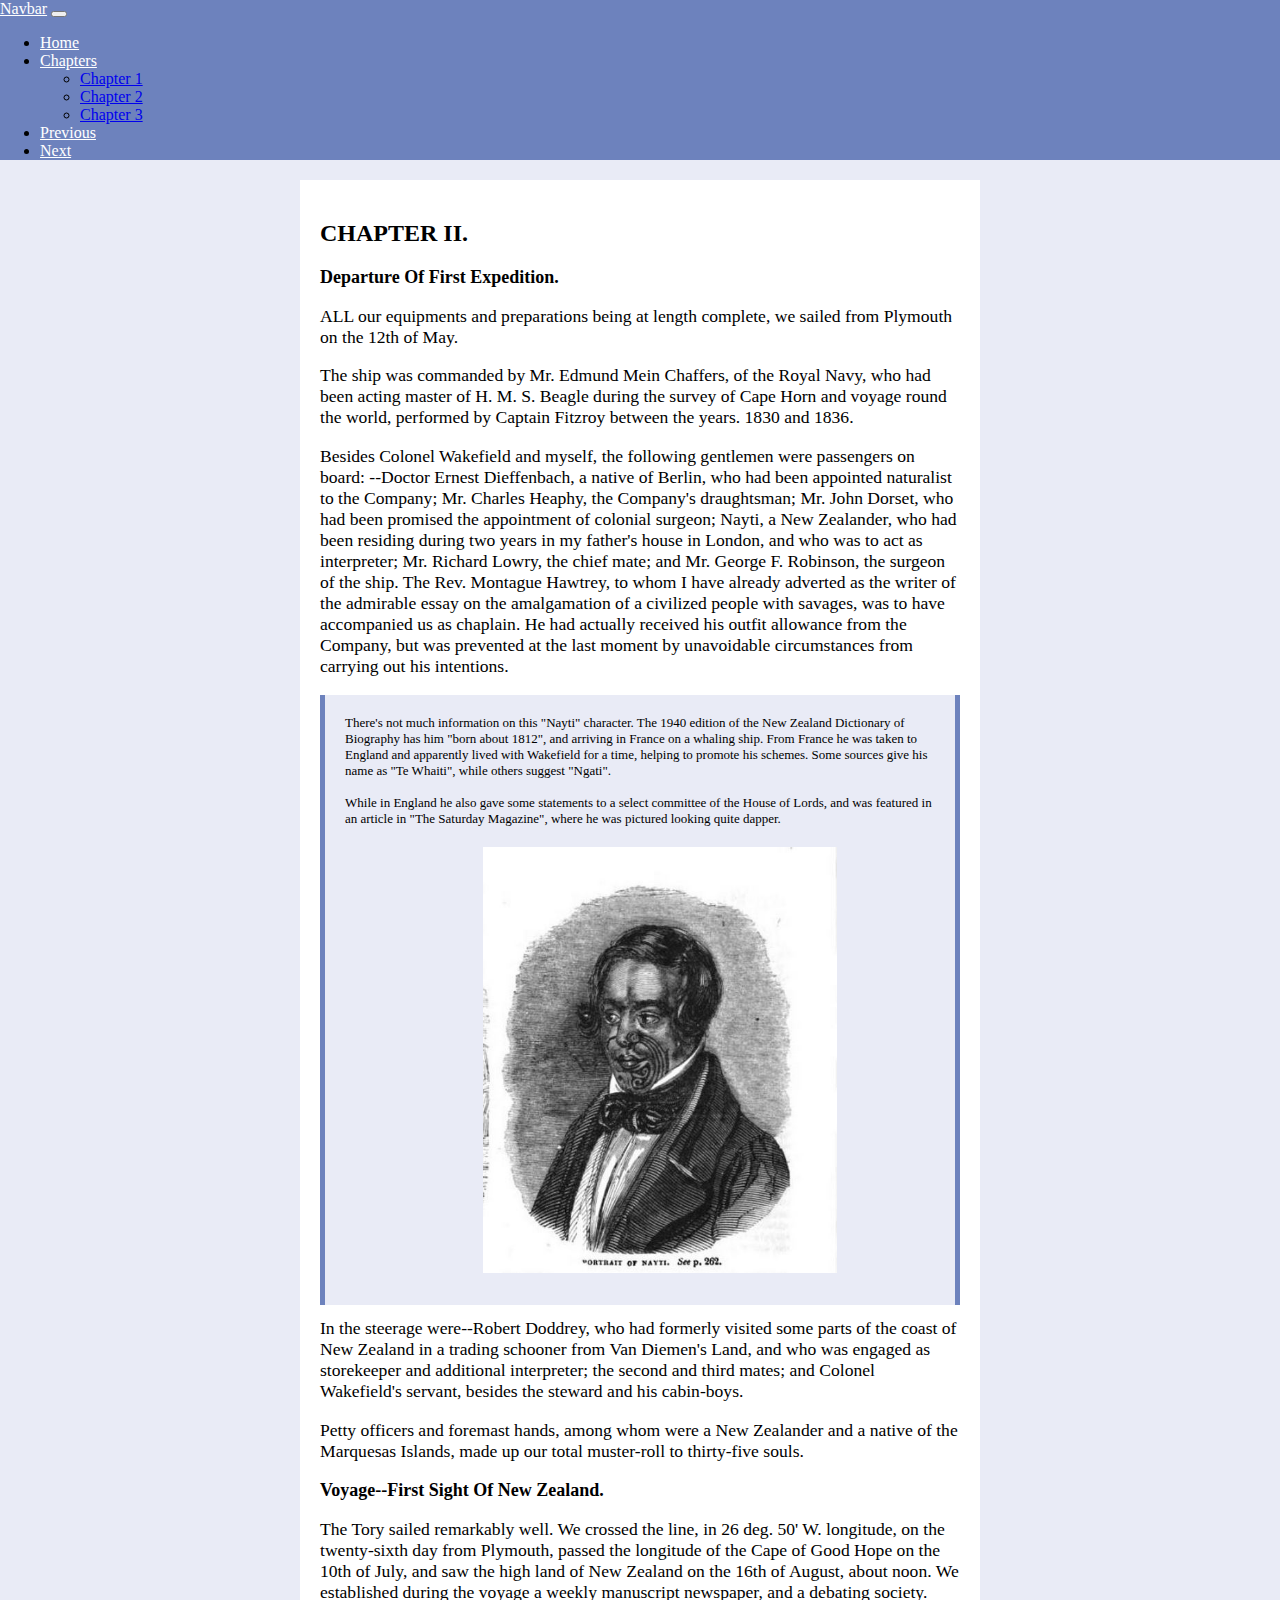
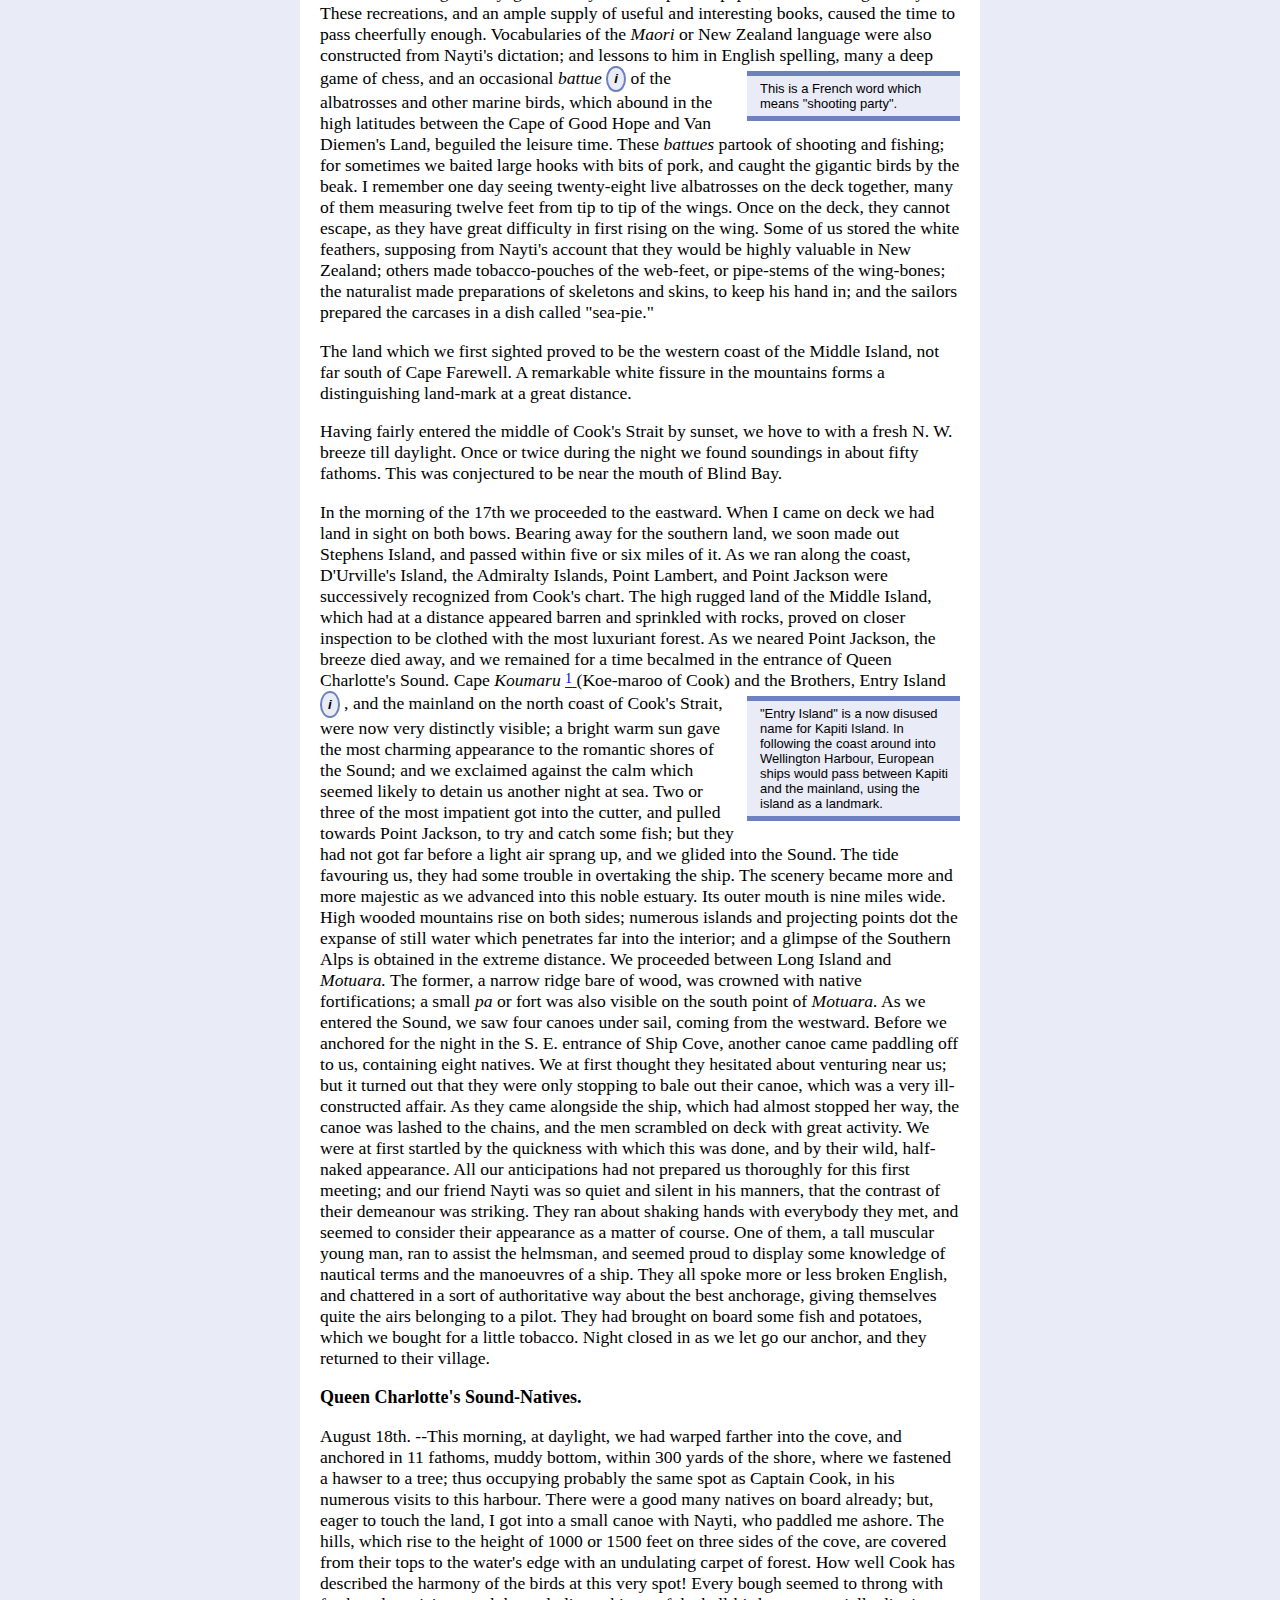
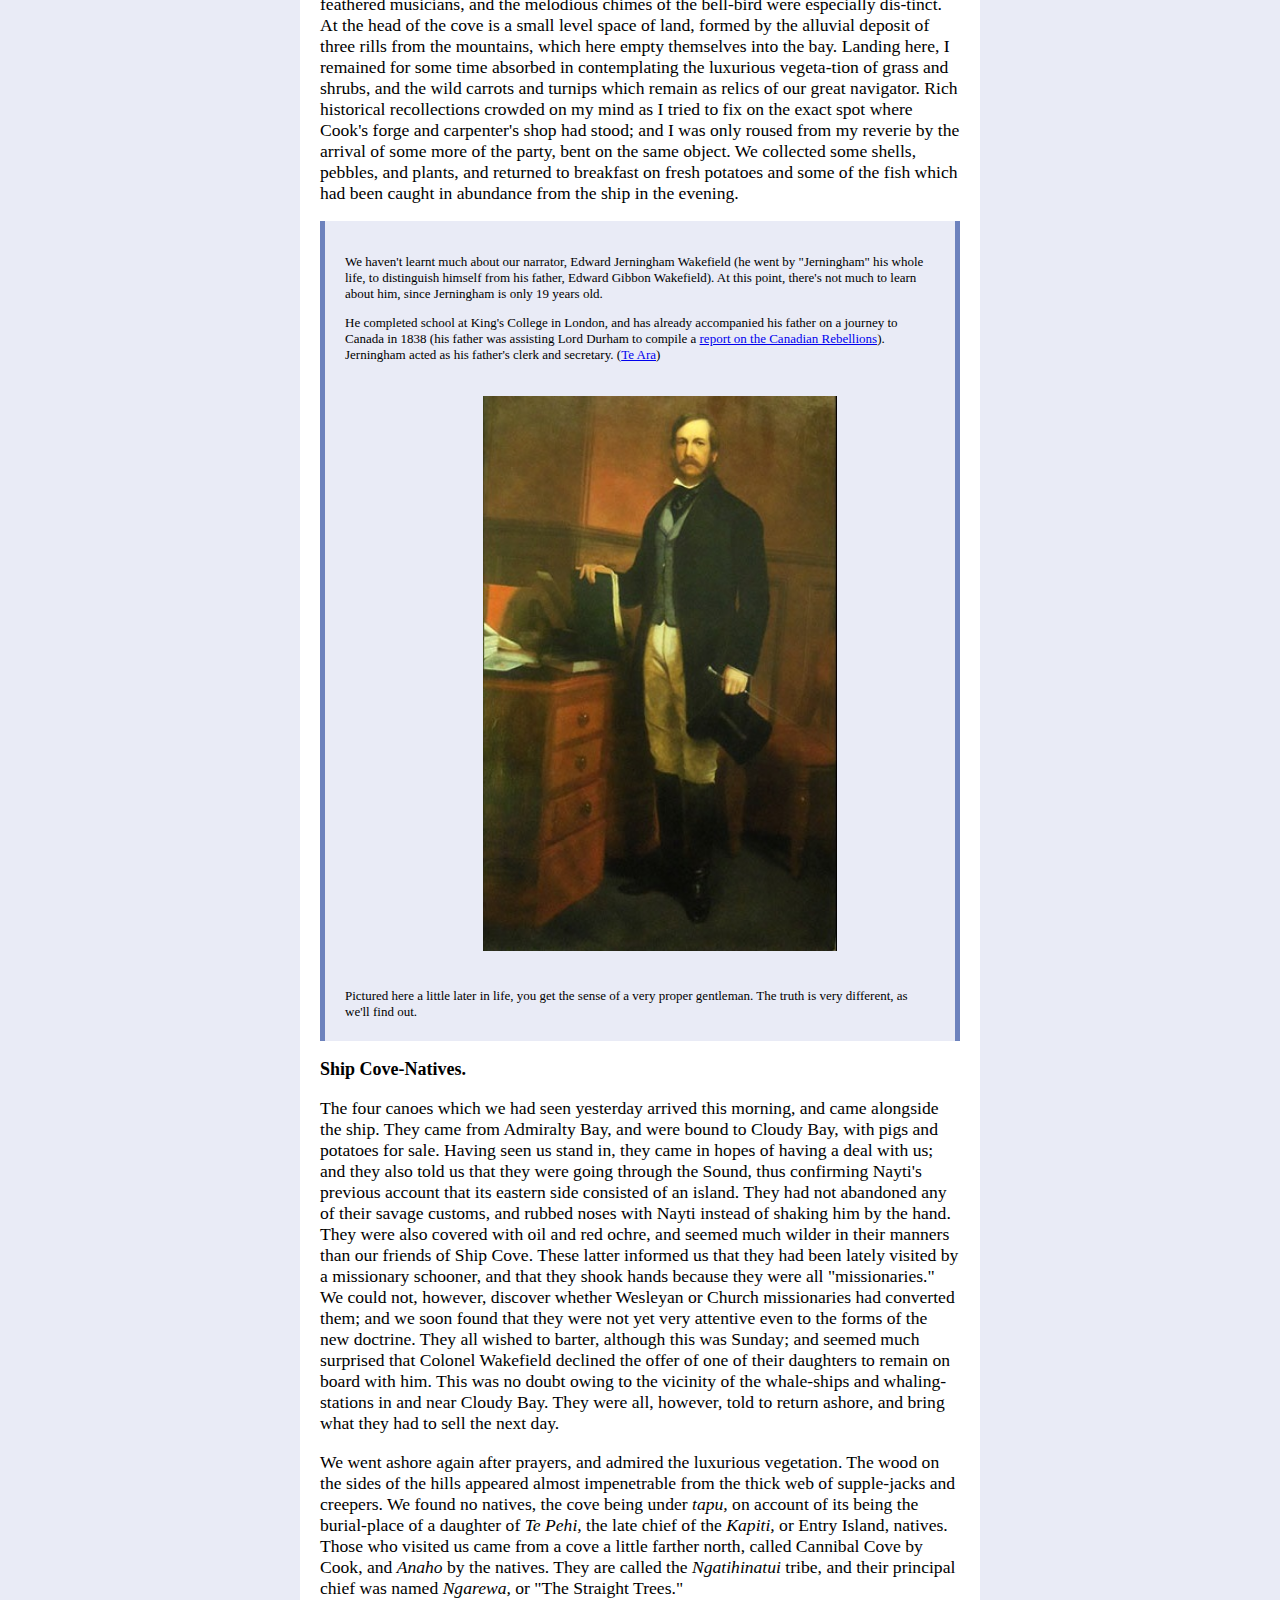
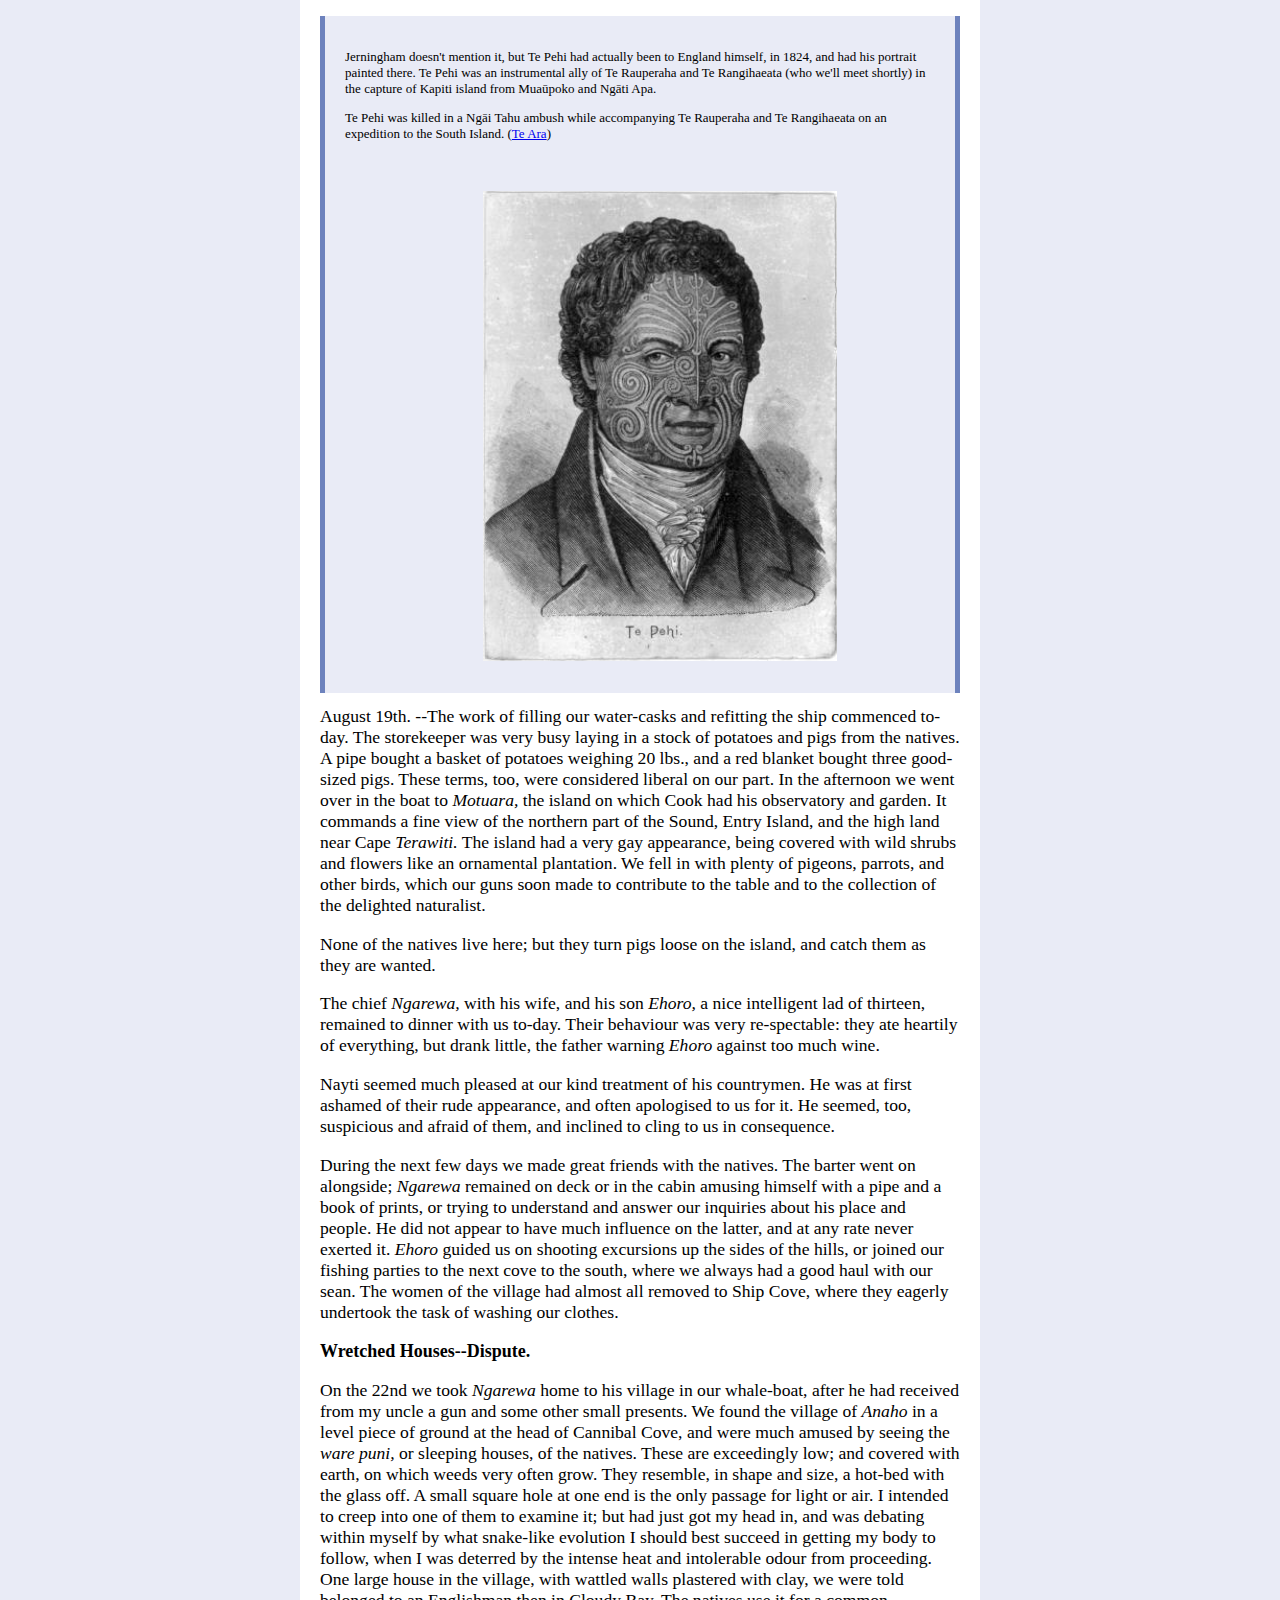
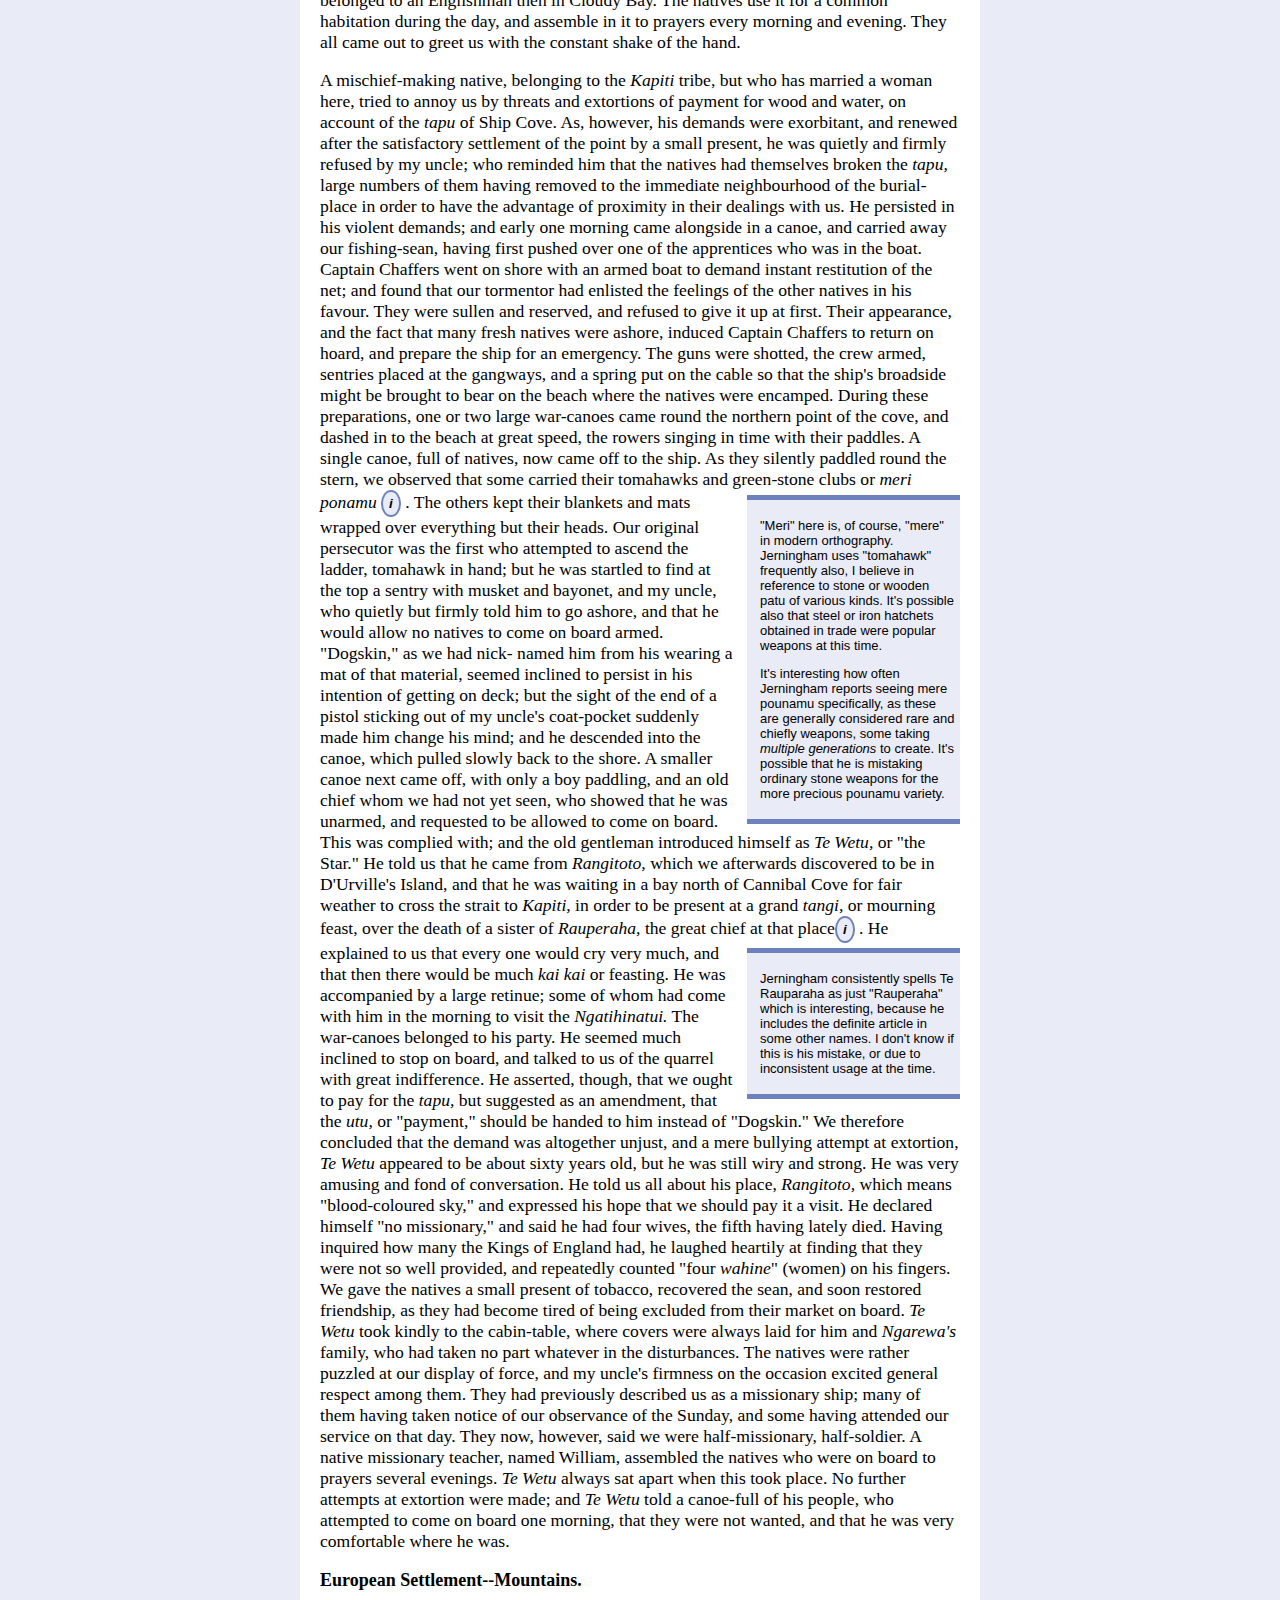
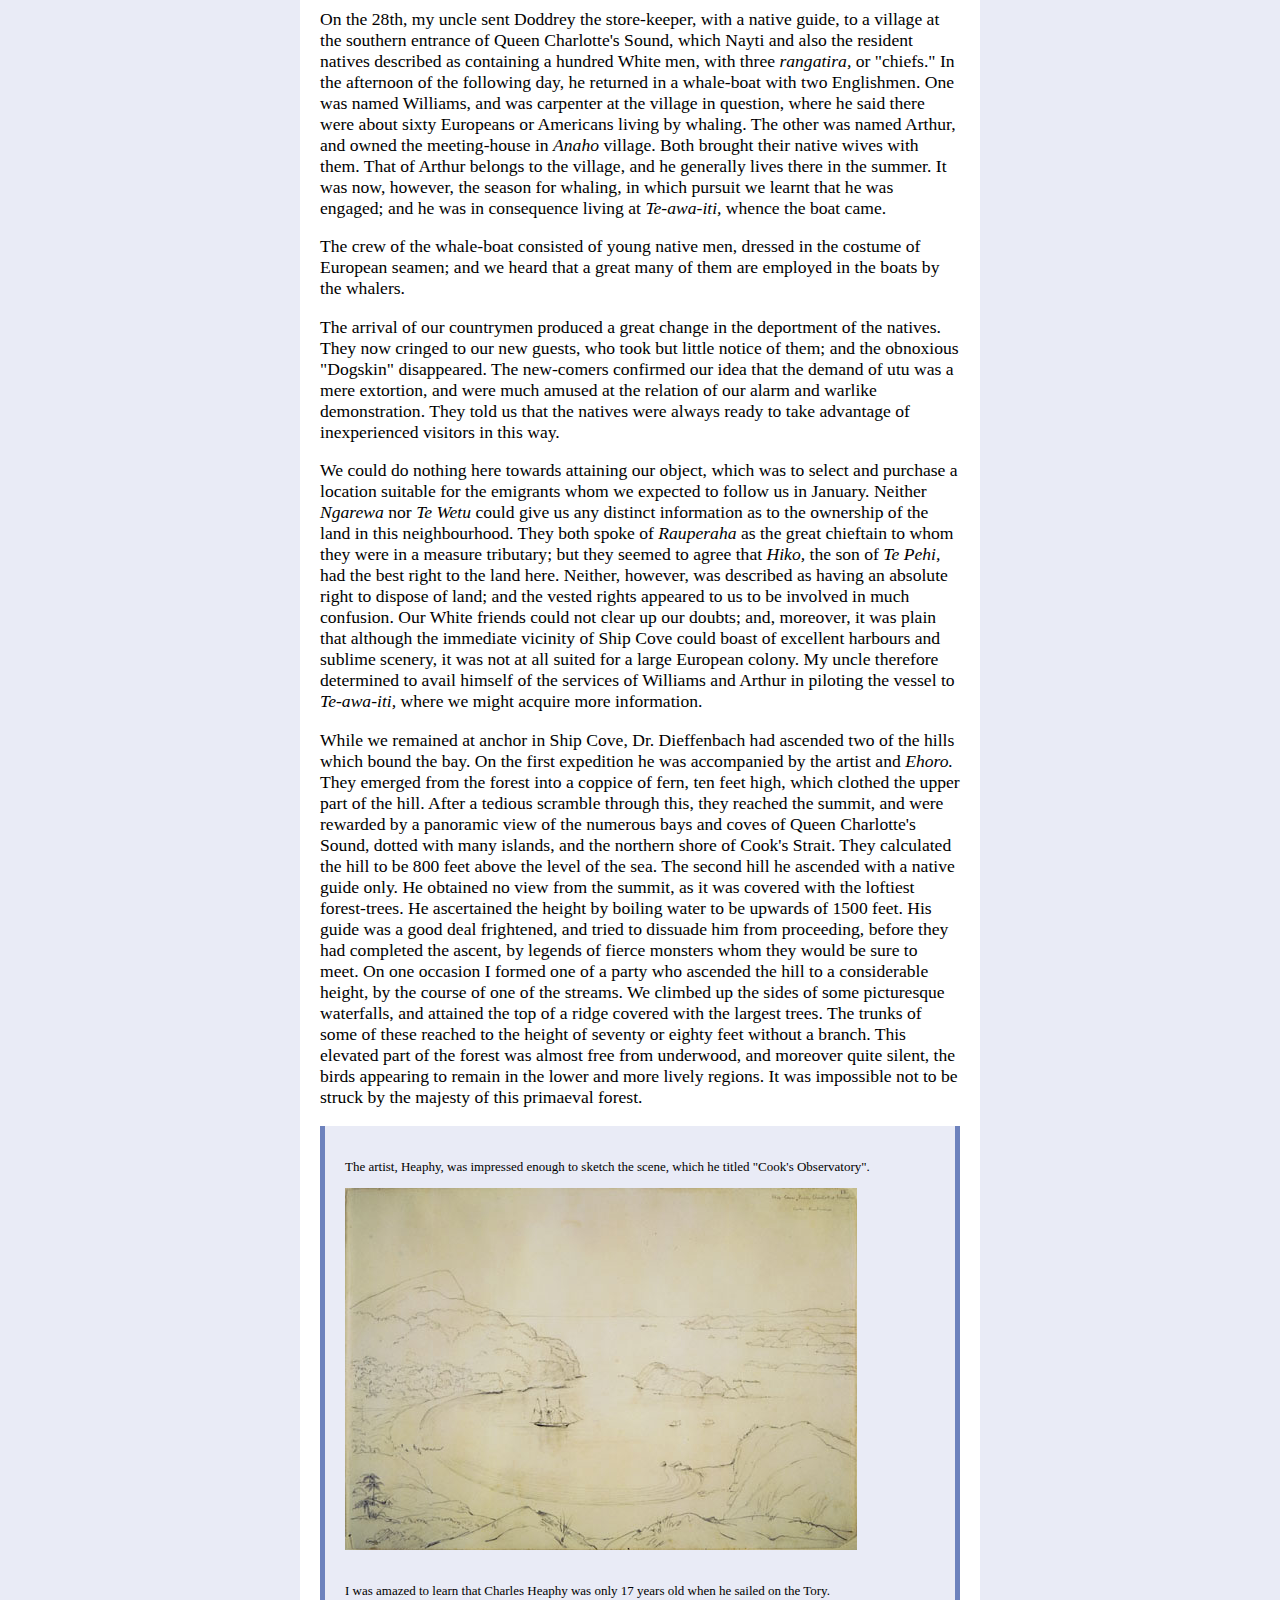
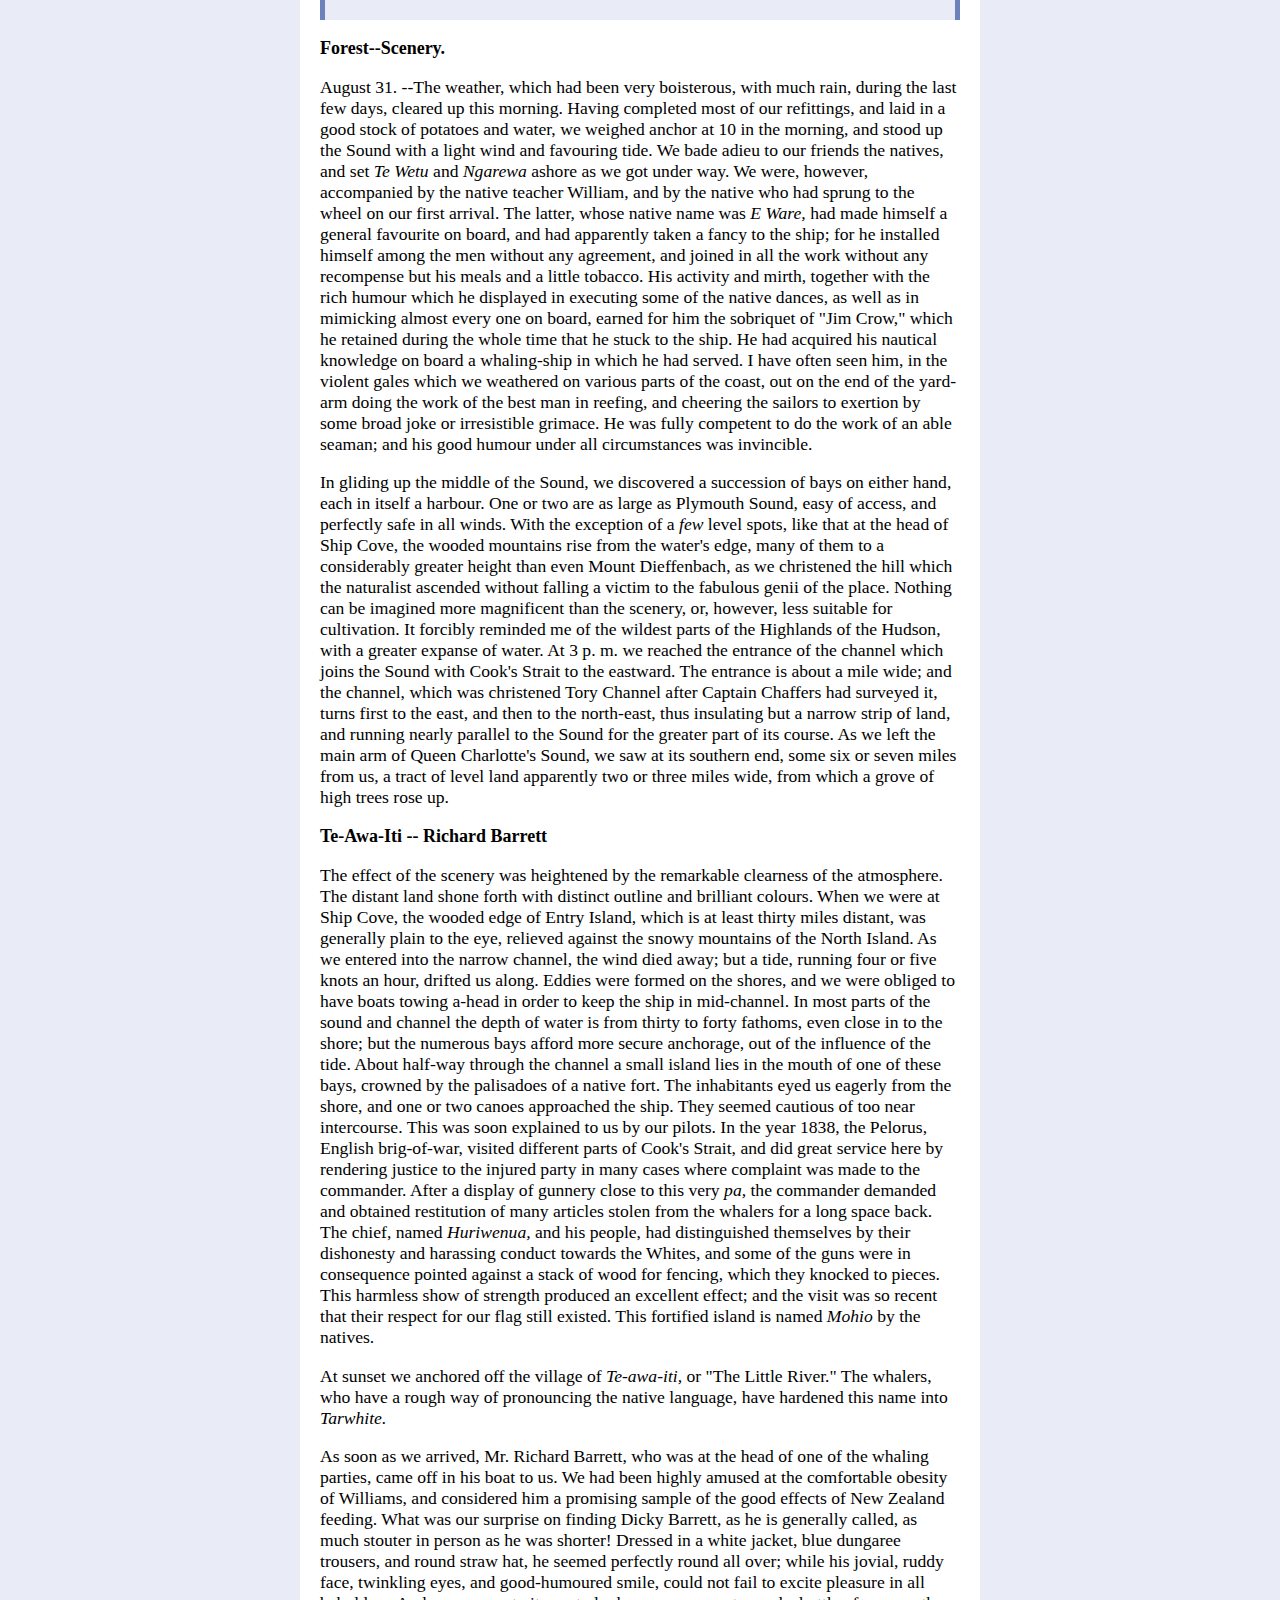
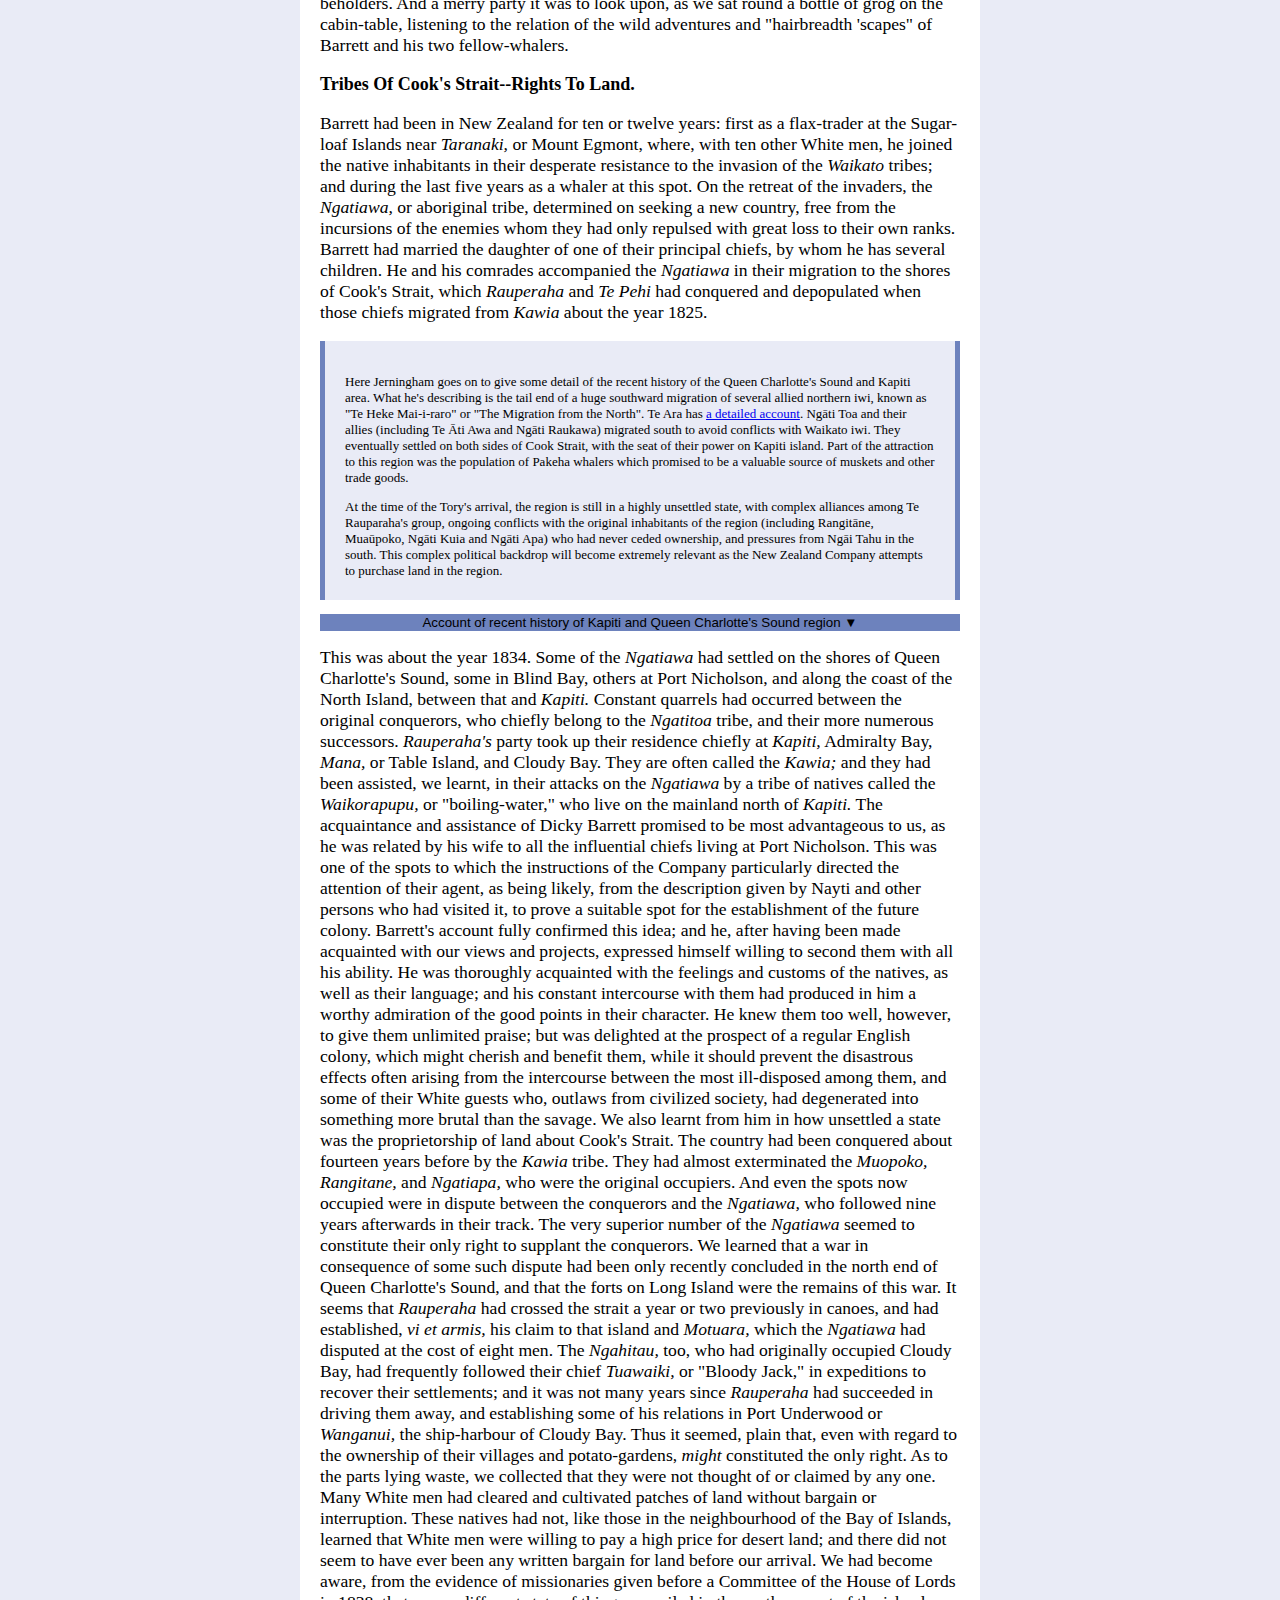
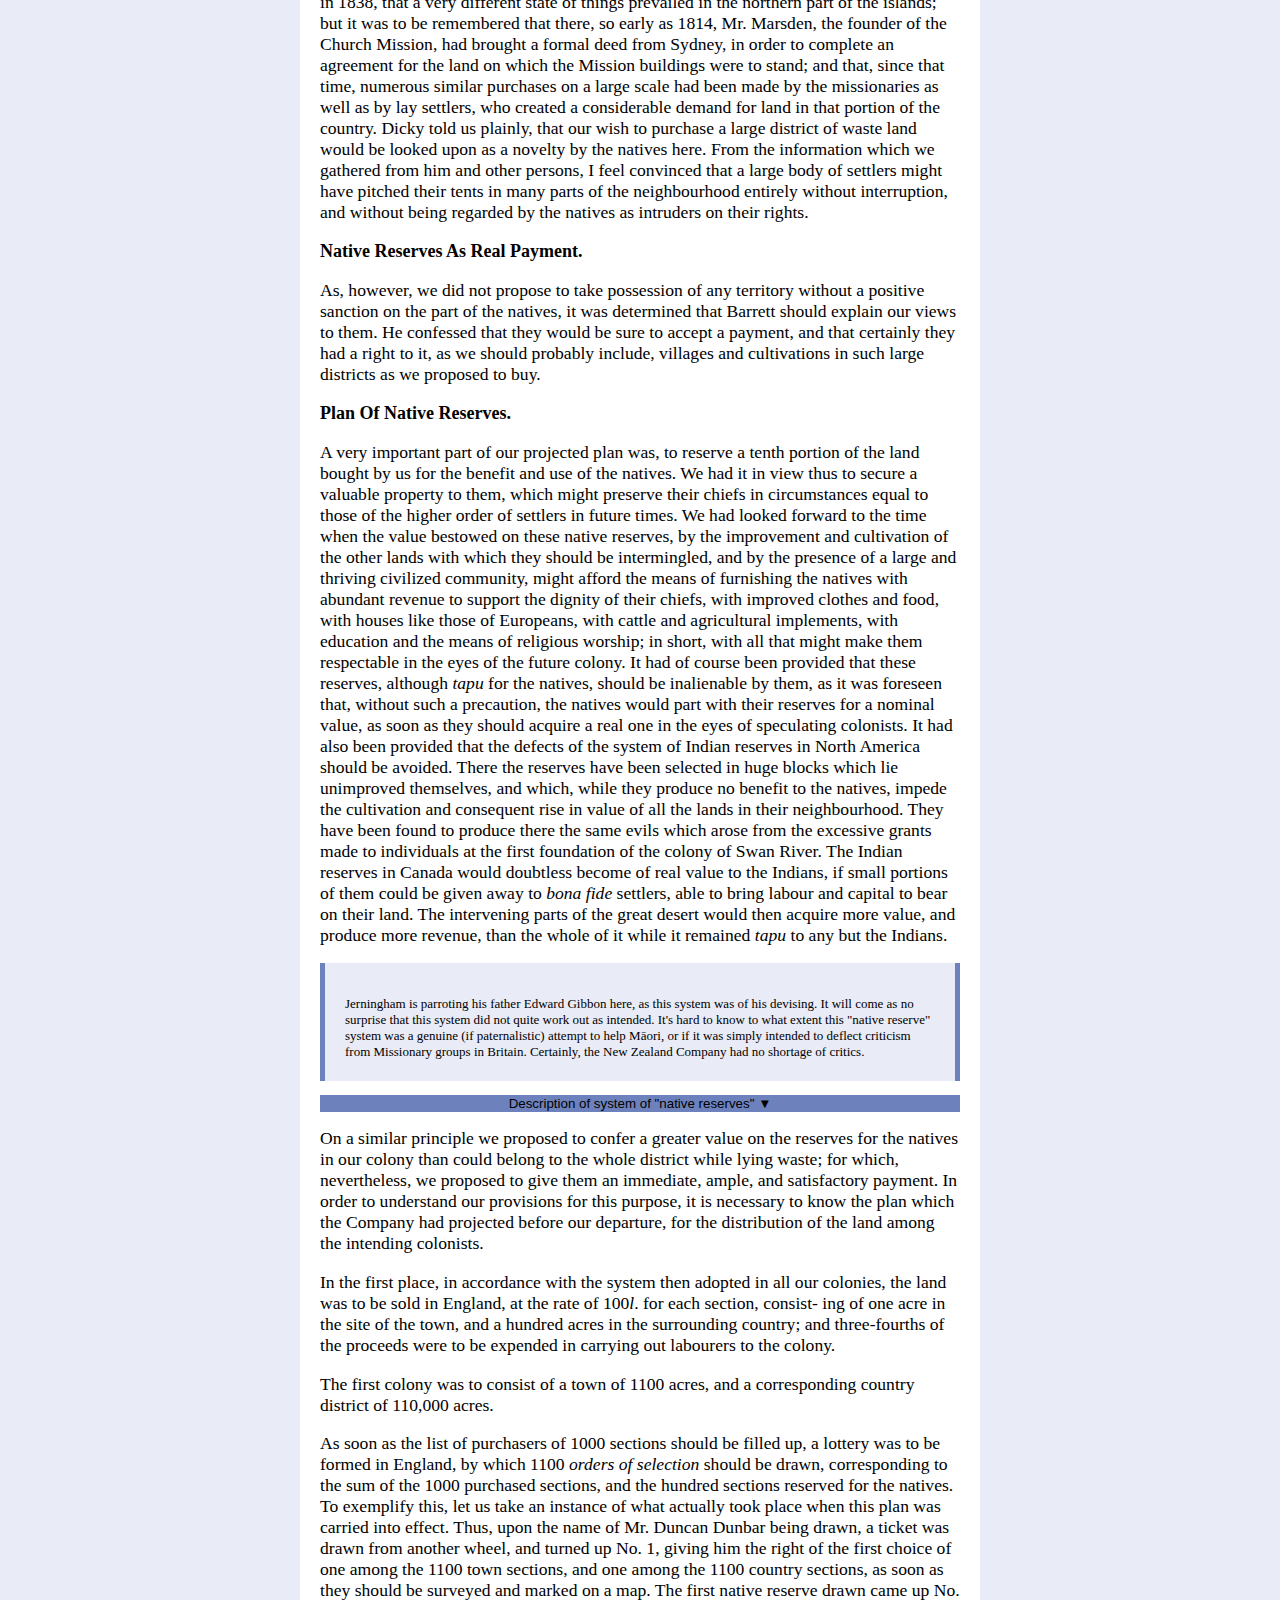
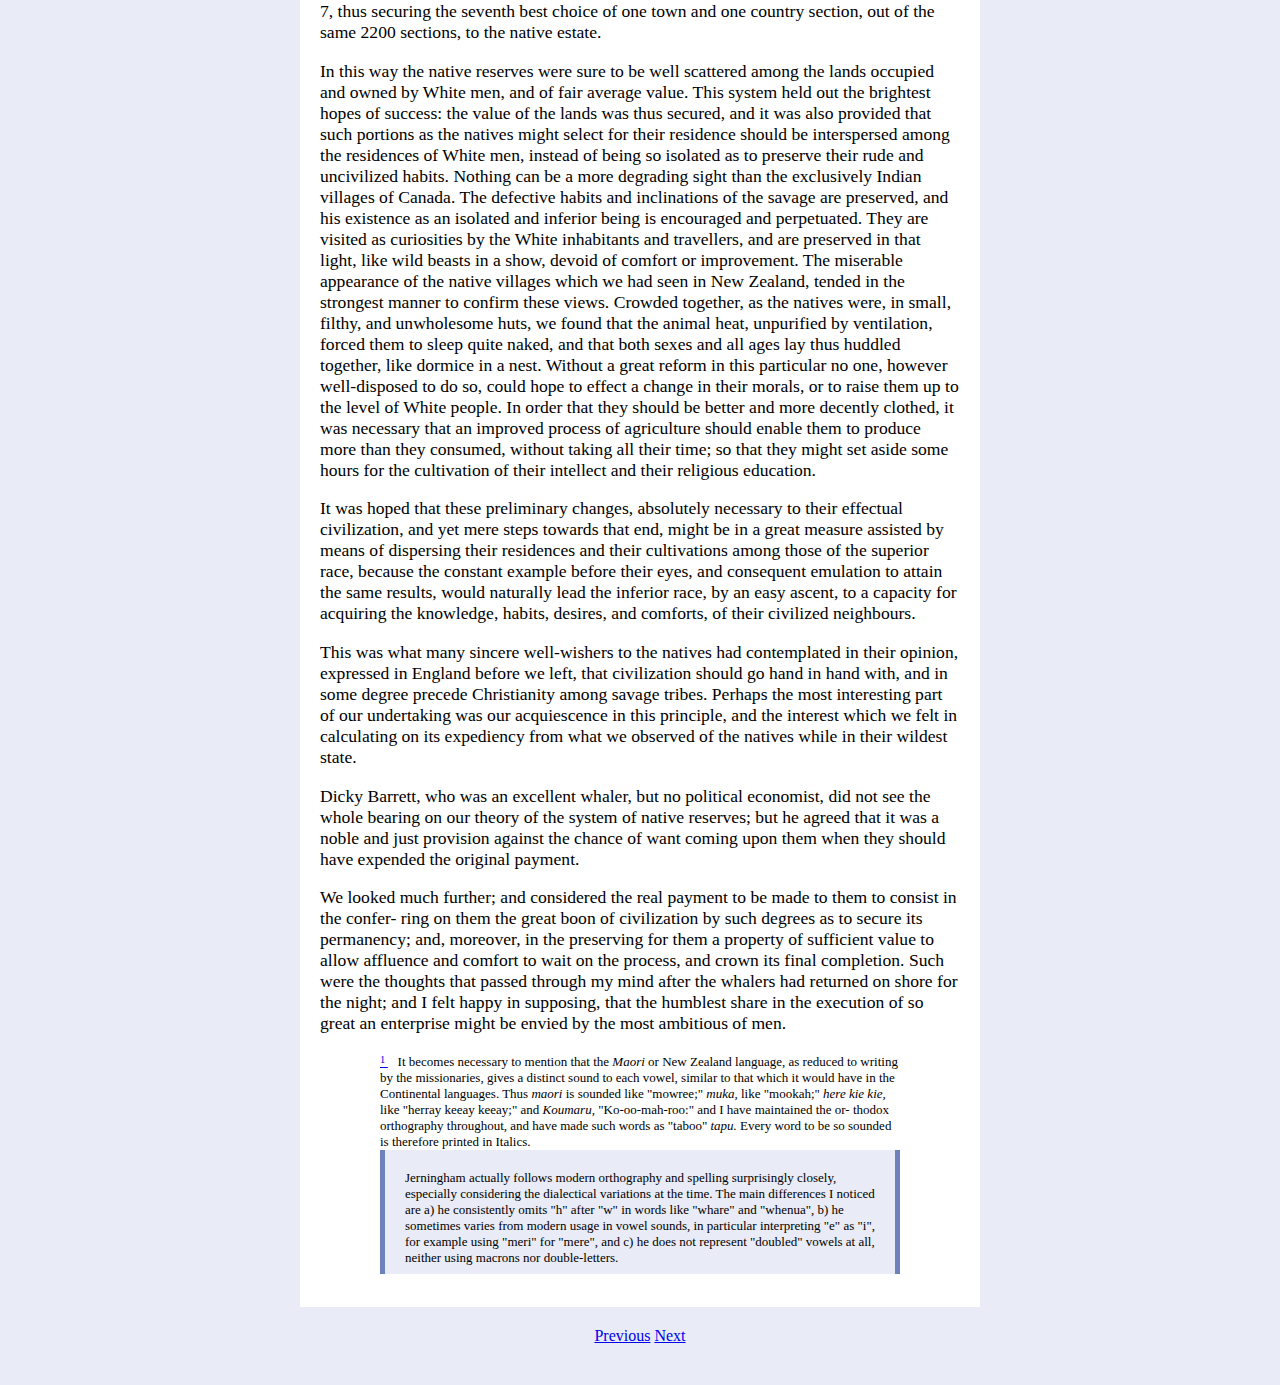
==== chapter2.html @ 551e28ae "first commit" ====
<!doctype html>
<html lang="en">

<head>
    <!-- Required meta tags -->
    <meta charset="utf-8">
    <meta name="viewport" content="width=device-width, initial-scale=1">
    <!-- Bootstrap CSS -->
    <link href="https://cdn.jsdelivr.net/npm/bootstrap@5.0.0-beta1/dist/css/bootstrap.min.css" rel="stylesheet"
        integrity="sha384-giJF6kkoqNQ00vy+HMDP7azOuL0xtbfIcaT9wjKHr8RbDVddVHyTfAAsrekwKmP1" crossorigin="anonymous">
    <link rel="stylesheet" type="text/css" href="css/main.css">
    <title>Adventure in New Zealand</title>
</head>

<body>
    <nav class="navbar navbar-expand-lg navbar-light bg-light">
        <div class="container-fluid">
            <a class="navbar-brand" href="#">Navbar</a>
            <button class="navbar-toggler" type="button" data-bs-toggle="collapse"
                data-bs-target="#navbarSupportedContent" aria-controls="navbarSupportedContent" aria-expanded="false"
                aria-label="Toggle navigation">
                <span class="navbar-toggler-icon"></span>
            </button>
            <div class="collapse navbar-collapse" id="navbarSupportedContent">
                <ul class="navbar-nav me-auto mb-2 mb-lg-0">
                    <li class="nav-item">
                        <a class="nav-link active" aria-current="page" href="index.html">Home</a>
                    </li>
                    <li class="nav-item dropdown">
                        <a class="nav-link dropdown-toggle" href="index.html" id="navbarDropdown" role="button"
                            data-bs-toggle="dropdown" aria-expanded="false">
                            Chapters
                        </a>
                        <ul class="dropdown-menu" aria-labelledby="navbarDropdown">
                            <li><a class="dropdown-item" href="chapter1.html">Chapter 1</a></li>
                            <li><a class="dropdown-item" href="chapter2.html">Chapter 2</a></li>
                            <li><a class="dropdown-item" href="chapter3.html">Chapter 3</a></li>
                        </ul>

                    <li class="nav-item">
                        <a class="nav-link active" href="chapter1.html" tabindex="-1">Previous</a>
                    </li>
                    <li class="nav-item">
                        <a class="nav-link active" href="chapter3.html" tabindex="-1" aria-disabled="false">Next</a>
                    </li>
                </ul>
            </div>
        </div>
    </nav>
    <div class="text">
        <h2> CHAPTER II.</h2>
        <h3>Departure Of First Expedition.</h3>

        <div class="jerningham"> ALL our equipments and preparations being at length complete, we sailed from Plymouth
            on
            the
            12th of May.</div>
        <div class="jerningham"> The ship was commanded by Mr. Edmund Mein Chaffers, of the Royal Navy, who had been
            acting
            master of H. M. S. Beagle during the survey of Cape Horn and voyage round the world, performed by
            Captain
            Fitzroy between the years. 1830 and 1836.</div>
        <div class="jerningham"> Besides Colonel Wakefield and myself, the following gentlemen were passengers
            on board:
            --Doctor Ernest Dieffenbach, a native of Berlin, who had been appointed naturalist to the Company;
            Mr.
            Charles
            Heaphy, the Company's draughtsman; Mr. John Dorset, who had been promised the appointment of
            colonial
            surgeon;
            Nayti, a New Zealander, who had been residing during two years in my father's house in London, and
            who was
            to
            act as interpreter; Mr. Richard Lowry, the chief mate; and Mr. George F.
            Robinson, the surgeon of the ship.
            The
            Rev. Montague Hawtrey, to whom I have already adverted as the writer of the admirable essay on the
            amalgamation
            of a civilized people with savages, was to have accompanied us as chaplain. He had actually received
            his
            outfit
            allowance from the Company, but was prevented at the last moment by unavoidable
            circumstances from carrying out his intentions.</div>
        <div class="simon">There's not much information on this "Nayti" character. The 1940 edition of the
            New Zealand
            Dictionary of Biography has him "born about 1812", and arriving in France on a whaling ship.
            From France he
            was taken to England and apparently lived with Wakefield for a time, helping to promote his
            schemes. Some
            sources give his name as "Te Whaiti", while others suggest "Ngati".<br><br>
            While in England he also gave some statements to a select committee of the House of Lords, and
            was featured
            in an article in "The Saturday Magazine", where he was pictured looking quite dapper.<br>
            <img class="inset" src="images/detail-Nayti-The-Saturday-Magazine-1837.jpg" alt="Picture of Nayti">
        </div>
        <div class="jerningham"> In the steerage were--Robert Doddrey, who had formerly visited some
            parts of the coast of
            New
            Zealand in a trading schooner from Van Diemen's Land, and who was engaged as storekeeper and
            additional
            interpreter; the second and third mates; and Colonel Wakefield's servant, besides the
            steward and his
            cabin-boys.</div>
        <div class="jerningham"> Petty officers and foremast hands, among whom were a New Zealander
            and a native of the
            Marquesas Islands, made up our total muster-roll to thirty-five souls.</div>
        <h3>Voyage--First Sight Of New Zealand.</h3>
        <div class="jerningham"> The Tory sailed remarkably well. We crossed the line, in 26
            deg. 50' W. longitude, on the
            twenty-sixth day from Plymouth, passed the longitude of the Cape of Good Hope on the
            10th of July, and saw
            the
            high land of New Zealand on the 16th of August, about noon. We established during
            the voyage a weekly
            manuscript
            newspaper, and a debating society. These recreations, and an ample supply of useful
            and interesting books,
            caused the time to pass cheerfully enough. Vocabularies of the <i>Maori</i> or New
            Zealand language were
            also
            constructed from Nayti's dictation; and lessons to him in English spelling, many a
            deep game of chess, and
            an
            occasional <i>battue</i> <button class="inline" data-bs-toggle="collapse" data-bs-target="#info1"
                aria-expanded="false" aria-controls="info1">i</button>
            <div id="info1" class="info collapse width">This is a French word which means "shooting party".
            </div>
            of the albatrosses and other marine
            birds, which
            abound in
            the high latitudes
            between
            the Cape of Good Hope and Van Diemen's Land, beguiled the leisure time. These
            <i>battues</i> partook of
            shooting
            and fishing; for sometimes we baited large hooks with bits of pork, and caught the
            gigantic birds by the
            beak. I
            remember one day seeing twenty-eight live albatrosses on the deck together, many of
            them measuring twelve
            feet
            from tip to tip of the wings. Once on the deck, they cannot escape, as they have
            great
            difficulty in first rising on the wing. Some of us stored the white feathers,
            supposing from Nayti's account
            that they would be highly valuable in New Zealand; others made tobacco-pouches of
            the web-feet, or
            pipe-stems of
            the wing-bones; the naturalist made preparations of skeletons and skins, to keep his
            hand in; and the
            sailors
            prepared the carcases in a dish called "sea-pie."
        </div>
        <div class="jerningham"> The land which we first sighted proved to be the western
            coast of the Middle Island, not
            far
            south of Cape Farewell. A remarkable white fissure in the mountains forms a
            distinguishing land-mark at a
            great
            distance.</div>
        <div class="jerningham"> Having fairly entered the middle of Cook's Strait by
            sunset, we hove to with a fresh N.
            W.
            breeze till daylight. Once or twice during the night we found soundings in
            about fifty fathoms. This was
            conjectured to be near the mouth of Blind Bay.</div>
        <div class="jerningham"> In the morning of the 17th we proceeded to the
            eastward. When I came on deck we had land
            in
            sight on both bows. Bearing away for the southern land, we soon made out
            Stephens Island, and passed within
            five
            or six miles of it. As we ran along the coast, D'Urville's Island, the
            Admiralty Islands, Point Lambert, and
            Point Jackson were successively recognized from Cook's chart. The high
            rugged land of the Middle Island,
            which
            had at a distance appeared barren and sprinkled with rocks, proved on
            closer inspection to be clothed with
            the
            most luxuriant forest. As we neared Point Jackson, the breeze died away,
            and we remained for a time becalmed
            in
            the entrance of Queen Charlotte's Sound. Cape <i>Koumaru</i> <a href="#note1" id="note_ref1">
                <div class="superscript">1</div>
            </a> (Koe-maroo of Cook) and the Brothers, Entry Island <button class="inline" data-bs-toggle="collapse" data-bs-target="#info3"
            aria-expanded="false" aria-controls="info3">i</button>
        <div id="info3" class="info collapse width">
            "Entry Island" is a now disused name for Kapiti Island. In following the coast around into Wellington Harbour, European ships would pass between Kapiti and the mainland, using the island as a landmark.
        </div>, and the
            mainland on the north coast of Cook's
            Strait, were now very distinctly visible; a bright warm sun gave the
            most charming appearance to the
            romantic
            shores of the Sound; and we exclaimed against the calm which seemed
            likely to detain us another night at
            sea.
            Two or three of the most impatient got into the cutter, and pulled
            towards Point Jackson, to try and catch
            some
            fish; but they had not got far before a light air sprang up, and we
            glided into the Sound. The tide
            favouring
            us, they had some trouble in overtaking the ship. The scenery became
            more and more majestic as we advanced
            into
            this noble estuary. Its outer mouth is nine miles wide. High wooded
            mountains rise on both sides; numerous
            islands and projecting points dot the expanse of still water which
            penetrates far into the interior; and a
            glimpse of the Southern Alps is obtained in the extreme distance. We
            proceeded between Long Island and
            <i>Motuara.</i> The former, a narrow ridge bare of wood, was crowned
            with native fortifications; a small
            <i>pa</i> or fort was also visible on the south point of <i>Motuara.</i>
            As we entered the Sound, we saw
            four
            canoes under sail, coming from the westward. Before we anchored for the
            night in the S. E. entrance of Ship
            Cove, another canoe came paddling off to us, containing eight natives.
            We at first thought they hesitated
            about
            venturing near us; but it turned out that they were only stopping to
            bale out their canoe, which was a very
            ill-constructed affair. As they came alongside the ship, which had
            almost stopped her way, the canoe was
            lashed to the chains, and the men scrambled on deck with great activity.
            We were at first startled by the
            quickness with which this was done, and by their wild, half-naked
            appearance. All our anticipations had not
            prepared us thoroughly for this first meeting; and our friend Nayti was
            so quiet and silent in his manners,
            that
            the contrast of their demeanour was striking. They ran about shaking
            hands with everybody they met, and
            seemed
            to consider their appearance as a matter of course. One of them, a tall
            muscular young man, ran to assist
            the
            helmsman, and seemed proud to display some knowledge of nautical terms
            and the manoeuvres of a ship. They
            all
            spoke more or less broken English, and chattered in a sort of
            authoritative way about the best anchorage,
            giving
            themselves quite the airs belonging to a pilot. They had brought on
            board some fish and potatoes, which we
            bought for a little tobacco. Night closed in as we let go our anchor,
            and they returned to their village.
        </div>
        <h3>Queen Charlotte's Sound-Natives.</h3>
        <div class="jerningham"> August 18th. --This morning, at daylight, we
            had warped farther into the cove, and
            anchored
            in 11 fathoms, muddy bottom, within 300 yards of the shore, where we
            fastened a hawser to a tree; thus
            occupying
            probably the same spot as Captain Cook, in his numerous visits to
            this harbour. There were a good many
            natives
            on board already; but, eager to touch the land, I got into a small
            canoe with Nayti, who paddled me ashore.
            The
            hills, which rise to the height of 1000 or 1500 feet on three sides
            of the cove, are covered from their tops
            to
            the water's edge with an undulating carpet of forest. How well Cook
            has described the harmony of the birds
            at
            this very spot! Every bough seemed to throng with feathered
            musicians, and the melodious chimes of the
            bell-bird
            were especially dis-tinct. At the head of the cove is a small level
            space of land, formed by the alluvial
            deposit
            of three rills from the mountains, which here empty themselves into
            the bay. Landing here, I remained for
            some
            time absorbed in contemplating the luxurious vegeta-tion of grass
            and shrubs, and the wild carrots and
            turnips
            which remain as relics of our great navigator. Rich historical
            recollections crowded on my mind as I tried
            to
            fix on the exact spot where Cook's forge and carpenter's shop had
            stood; and I was only roused from my
            reverie
            by the arrival of some more of the party, bent on the same object.
            We collected some shells, pebbles, and
            plants, and returned to breakfast on fresh potatoes and some of the
            fish which had been caught in abundance
            from
            the ship in the evening.</div>
        <div class="simon">
            <p>We haven't learnt much about our narrator, Edward Jerningham Wakefield (he went by "Jerningham" his whole life, to distinguish himself from his
                father, Edward Gibbon Wakefield). At this point, there's not much to learn about him, since Jerningham is only 19 years old.</p>
                <p>He completed school at King's College in London, and has already accompanied his father on 
                a journey to Canada in 1838 (his father was assisting Lord Durham to compile a <a href="https://en.wikipedia.org/wiki/Durham_Report">report on the Canadian Rebellions</a>). Jerningham acted as his father's clerk and secretary.
                 (<a href="https://teara.govt.nz/en/biographies/1w5/wakefield-edward-jerningham">Te Ara</a>)</p>
            <img class="inset" src="images/jerningham-wakefied-standing.jpg" alt="Picture of EJW">
            <p>
                Pictured here a little later in life, you get the sense of a very proper gentleman. The truth is
                very different, as we'll find out.
            </p>
        </div>
        <h3>Ship Cove-Natives.</h3>
        <div class="jerningham"> The four canoes which we had seen yesterday
            arrived this morning, and came alongside the
            ship. They came from Admiralty Bay, and were bound to Cloudy
            Bay, with pigs and potatoes for sale. Having
            seen
            us stand in, they came in hopes of having a deal with us; and
            they also told us that they were going through
            the
            Sound, thus confirming Nayti's previous account that its eastern
            side consisted of an island. They had not
            abandoned any of their savage customs, and rubbed noses with
            Nayti instead of shaking him by the hand. They
            were
            also covered with oil and red ochre, and seemed much wilder in
            their manners than our friends of Ship Cove.
            These latter informed us that they had been lately visited by a
            missionary schooner, and that they shook
            hands
            because they were all "missionaries." We could not, however,
            discover whether Wesleyan or Church
            missionaries
            had converted them; and we soon found that they were not yet
            very attentive even to the forms of the new
            doctrine. They all wished to barter, although this was Sunday;
            and seemed much surprised that Colonel
            Wakefield
            declined the offer of one of their daughters
            to remain on board with him. This was no doubt owing to the
            vicinity of the whale-ships and whaling-stations
            in
            and near Cloudy Bay. They were all, however, told to return
            ashore, and bring what they had to sell the next
            day.</div>
        <div class="jerningham"> We went ashore again after prayers, and
            admired the luxurious vegetation. The wood on the
            sides of the hills appeared almost impenetrable from the
            thick web of supple-jacks and creepers. We found no
            natives, the cove being under <i>tapu,</i> on account of its
            being the burial-place of a daughter of <i>Te
                Pehi,</i> the late chief of the <i>Kapiti,</i> or Entry
            Island, natives. Those who visited us came from
            a
            cove a little farther north, called Cannibal Cove by Cook,
            and <i>Anaho</i> by the natives. They are called
            the
            <i>Ngatihinatui</i> tribe, and their principal chief was
            named <i>Ngarewa,</i> or "The Straight Trees."</div>
        <div class="simon">
            <p>Jerningham doesn't mention it, but Te Pehi had actually been to England himself, in 1824, and had his
                portrait painted there. Te Pehi was an instrumental ally of Te Rauperaha and Te Rangihaeata (who we'll
                meet
                shortly) in the capture
                of Kapiti island from Muaūpoko and Ngāti Apa.</p>
                <p>Te Pehi was killed in a Ngāi Tahu ambush while accompanying Te Rauperaha and Te Rangihaeata on an expedition to the South Island. (<a
                    href="https://teara.govt.nz/en/biographies/1t55/te-pehi-kupe">Te Ara</a>)</p><br>

            <img class="inset" src="images/T115_0_publ-0099-192tepehi.jpg" alt="Picture of Te Pehi">
        </div>
        <div class="jerningham"> August 19th. --The work of filling
            our water-casks and refitting the ship commenced
            to-day.
            The storekeeper was very busy laying in a stock of
            potatoes and pigs from the natives. A pipe bought a
            basket of
            potatoes weighing 20 lbs., and a red blanket bought
            three good-sized pigs. These terms, too, were considered
            liberal on our part. In the afternoon we went over in
            the boat to <i>Motuara,</i> the island on which Cook
            had
            his observatory and garden. It commands a fine view of
            the northern part of the Sound, Entry Island, and the
            high land near Cape <i>Terawiti.</i> The island had a
            very gay appearance, being covered with wild shrubs
            and
            flowers like an ornamental plantation. We fell in with
            plenty of pigeons, parrots, and other birds, which
            our
            guns soon made to contribute to the table and to the
            collection of the delighted naturalist.</div>
        <div class="jerningham"> None of the natives live here;
            but they turn pigs loose on the island, and catch
            them as
            they
            are wanted.</div>
        <div class="jerningham"> The chief <i>Ngarewa,</i>
            with his wife, and his son <i>Ehoro,</i> a nice
            intelligent lad
            of
            thirteen, remained to dinner with us to-day.
            Their behaviour was very re-spectable: they ate
            heartily of
            everything, but drank little, the father warning
            <i>Ehoro</i> against too much wine.</div>
        <div class="jerningham"> Nayti seemed much
            pleased at our kind treatment of his
            countrymen. He was at first
            ashamed of
            their rude appearance, and often apologised
            to us for it. He seemed, too, suspicious and
            afraid of them, and
            inclined to cling to us in consequence.</div>
        <div class="jerningham"> During the next few
            days we made great friends with the
            natives. The barter went on
            alongside; <i>Ngarewa</i> remained on
            deck or in the cabin amusing himself
            with a pipe and a book of prints,
            or
            trying to understand and answer our
            inquiries about his place and people. He
            did not appear to have much
            influence on the latter, and at any rate
            never exerted it. <i>Ehoro</i> guided us
            on shooting excursions up
            the
            sides of the hills, or joined our
            fishing parties to the next cove to the
            south, where we always had a good
            haul
            with our sean. The women of the village
            had almost all removed to Ship Cove,
            where they eagerly undertook
            the
            task of washing our clothes.</div>
        <h3>Wretched Houses--Dispute.</h3>
        <div class="jerningham"> On the 22nd we
            took <i>Ngarewa</i> home to his
            village in our whale-boat, after he
            had
            received from my uncle a gun and
            some other small presents. We found
            the village of <i>Anaho</i> in a
            level
            piece of ground at the head of
            Cannibal Cove, and were much amused
            by seeing the <i>ware puni,</i> or
            sleeping
            houses, of the natives. These are
            exceedingly low; and covered with
            earth, on which weeds very often
            grow.
            They
            resemble, in shape and size, a
            hot-bed with the glass off. A small
            square hole at one end is the only
            passage
            for light or air. I intended to
            creep into one of
            them to examine it; but had just got
            my head in, and was debating within
            myself by what snake-like evolution
            I
            should best succeed in getting my
            body to follow, when I was deterred
            by the intense heat and intolerable
            odour
            from proceeding. One large house in
            the village, with wattled walls
            plastered with clay, we were told
            belonged
            to an Englishman then in Cloudy Bay.
            The natives use it for a common
            habitation during the day, and
            assemble
            in
            it to prayers every morning and
            evening. They all came out to greet
            us with the constant shake of the
            hand.
        </div>
        <div class="jerningham"> A
            mischief-making native,
            belonging to the <i>Kapiti</i>
            tribe, but who has married a
            woman
            here, tried to annoy us by
            threats and extortions of
            payment for wood and water, on
            account of the
            <i>tapu</i>
            of Ship Cove. As, however, his
            demands were exorbitant, and
            renewed after the satisfactory
            settlement of the
            point by a small present, he was
            quietly and firmly refused by my
            uncle; who reminded him that the
            natives
            had
            themselves broken the
            <i>tapu,</i> large numbers of
            them having removed to the
            immediate neighbourhood of
            the
            burial-place in order to have
            the advantage of proximity in
            their dealings with us. He
            persisted in his
            violent
            demands; and early one morning
            came alongside in a canoe, and
            carried away our fishing-sean,
            having first
            pushed
            over one of the apprentices who
            was in the boat. Captain
            Chaffers went on shore with an
            armed boat to demand
            instant restitution of the net;
            and found that our tormentor had
            enlisted the feelings of the
            other natives
            in
            his favour. They were sullen and
            reserved, and refused to give it
            up at first. Their appearance,
            and the
            fact
            that many fresh natives were
            ashore, induced Captain Chaffers
            to return on hoard, and prepare
            the ship for
            an
            emergency. The guns were
            shotted, the crew
            armed, sentries placed at the
            gangways, and a spring put on
            the cable so that the ship's
            broadside might be
            brought to bear on the beach
            where the natives were encamped.
            During these preparations, one
            or two large
            war-canoes came round the
            northern point of the cove, and
            dashed in to the beach at great
            speed, the rowers
            singing in time with their
            paddles. A single canoe, full of
            natives, now came off to the
            ship. As they
            silently
            paddled round the stern, we
            observed that some carried their
            tomahawks and green-stone clubs
            or <i>meri
                ponamu</i> <button class="inline" data-bs-toggle="collapse" data-bs-target="#info2"
                aria-expanded="false" aria-controls="info2">i</button>
            <div id="info2" class="info collapse width">
                <p>"Meri" here is, of course, "mere" in modern orthography.
                    Jerningham uses "tomahawk" frequently also, I believe in reference to stone or wooden patu of
                    various
                    kinds. It's
                    possible also that steel or iron hatchets obtained in trade were popular weapons at this time.</p>
                <p>It's interesting how often Jerningham reports seeing mere pounamu specifically, as these are
                    generally considered rare and chiefly weapons, some taking <i>multiple generations</i> to create.
                    It's possible that he is mistaking ordinary stone weapons for the more precious pounamu variety.</p>
            </div>. The others kept
            their blankets and mats wrapped
            over everything but their heads.
            Our
            original
            persecutor was the first who
            attempted to ascend the ladder,
            tomahawk in hand; but he was
            startled to find
            at
            the top a sentry with musket and
            bayonet, and my uncle, who
            quietly but firmly told him to
            go ashore, and
            that
            he would allow no natives to
            come on board armed. "Dogskin,"
            as we had nick- named him from
            his wearing a
            mat of
            that material, seemed inclined
            to persist in his intention of
            getting on deck; but the sight
            of the end of a
            pistol sticking out of my
            uncle's coat-pocket suddenly
            made him change his mind; and he
            descended into the
            canoe, which pulled slowly back
            to the shore. A smaller canoe
            next came off, with only a boy
            paddling, and
            an
            old chief whom we had not yet
            seen, who showed that he was
            unarmed, and requested to be
            allowed to come on
            board. This was complied with;
            and the old gentleman introduced
            himself as <i>Te Wetu,</i> or
            "the Star." He
            told us that he came from
            <i>Rangitoto,</i> which we
            afterwards discovered to be in
            D'Urville's Island, and
            that
            he was waiting in a bay north of
            Cannibal Cove for fair weather
            to cross the strait to
            <i>Kapiti,</i> in
            order
            to be present at a grand
            <i>tangi,</i> or mourning feast,
            over the
            death of a sister of
            <i>Rauperaha,</i> the great
            chief at that place<button class="inline" data-bs-toggle="collapse" data-bs-target="#info3"
                aria-expanded="false" aria-controls="info3">i</button>
            <div id="info3" class="info collapse width">
                <p>Jerningham consistently spells Te Rauparaha as just "Rauperaha" which is interesting, because he
                    includes the definite article in some other names. I don't know if this is his mistake, or due to
                    inconsistent usage at the time.</p>
            </div>. He
            explained to us that every one
            would
            cry very much, and that then
            there would be much <i>kai
                kai</i> or feasting. He was
            accompanied by a large
            retinue; some of whom had come
            with him in the morning to visit
            the <i>Ngatihinatui.</i> The
            war-canoes
            belonged
            to his party. He seemed much
            inclined to stop on board, and
            talked to us of the quarrel with
            great
            indifference.
            He asserted, though, that we
            ought to pay for the
            <i>tapu,</i> but suggested as an
            amendment, that the
            <i>utu,</i> or "payment," should
            be handed to him instead of
            "Dogskin." We therefore
            concluded that the
            demand
            was altogether unjust, and a
            mere bullying attempt at
            extortion, <i>Te Wetu</i>
            appeared to be about sixty
            years
            old, but he was still wiry and
            strong. He was
            very amusing and fond of
            conversation. He told us all
            about his place,
            <i>Rangitoto,</i> which means
            "blood-coloured sky," and
            expressed his hope that we
            should pay it a visit. He
            declared himself "no
            missionary,"
            and said he had four wives, the
            fifth having lately died. Having
            inquired how many the Kings of
            England had,
            he
            laughed heartily at finding that
            they were not so well provided,
            and repeatedly counted "four
            <i>wahine</i>"
            (women) on his fingers. We gave
            the natives a small present of
            tobacco, recovered the sean, and
            soon
            restored
            friendship, as they had become
            tired of being excluded from
            their market on board. <i>Te
                Wetu</i> took
            kindly to
            the cabin-table, where covers
            were always laid for him and
            <i>Ngarewa's</i> family, who had
            taken no part
            whatever in the disturbances.
            The natives were rather puzzled
            at our display of force, and my
            uncle's
            firmness
            on the occasion excited general
            respect among them. They had
            previously described us as a
            missionary ship;
            many
            of them having taken notice of
            our observance of the Sunday,
            and some having attended
            our service on that day. They
            now, however, said we were
            half-missionary, half-soldier. A
            native missionary
            teacher, named William,
            assembled the natives who were
            on board to prayers several
            evenings. <i>Te Wetu</i>
            always sat apart when this took
            place. No further attempts at
            extortion were made; and <i>Te
                Wetu</i> told a
            canoe-full of his people, who
            attempted to come on board one
            morning, that they were not
            wanted, and that he
            was
            very comfortable where he was.
        </div>
        <h3>European
            Settlement--Mountains.</h3>
        <div class="jerningham"> On the
            28th, my uncle sent Doddrey
            the store-keeper, with a
            native guide, to a village
            at
            the
            southern entrance of Queen
            Charlotte's Sound, which
            Nayti and also the resident
            natives described as
            containing
            a hundred White men, with
            three <i>rangatira,</i> or
            "chiefs." In the afternoon
            of the following day, he
            returned in a whale-boat
            with two Englishmen. One was
            named Williams, and was
            carpenter at the village in
            question, where he said
            there were about sixty
            Europeans or Americans
            living by whaling. The other
            was named
            Arthur, and owned the
            meeting-house in
            <i>Anaho</i> village. Both
            brought their native wives
            with them. That
            of
            Arthur belongs to the
            village, and he generally
            lives there in the summer.
            It was now, however, the
            season
            for
            whaling, in which pursuit we
            learnt that he was engaged;
            and he was in consequence
            living at
            <i>Te-awa-iti,</i>
            whence the boat came.</div>
        <div class="jerningham"> The
            crew of the whale-boat
            consisted of young
            native men, dressed in
            the costume of
            European
            seamen; and we heard
            that a great many of
            them are employed in the
            boats by the whalers.
        </div>
        <div class="jerningham">
            The arrival of our
            countrymen produced
            a great change in
            the deportment of
            the natives.
            They
            now cringed to our
            new guests, who took
            but little notice of
            them; and the
            obnoxious "Dogskin"
            disappeared.
            The
            new-comers confirmed
            our idea that the
            demand of utu<i></i>
            was a mere
            extortion, and were
            much amused at the
            relation of our
            alarm and warlike
            demonstration. They
            told us that the
            natives were always
            ready to take
            advantage of
            inexperienced
            visitors
            in
            this way.</div>
        <div class="jerningham">
            We could do
            nothing here
            towards
            attaining our
            object, which
            was to select
            and purchase a
            location
            suitable for the
            emigrants whom
            we expected to
            follow us in
            January. Neither
            <i>Ngarewa</i>
            nor
            <i>Te
                Wetu</i>
            could give us
            any distinct
            information as
            to the ownership
            of the land in
            this
            neighbourhood.
            They
            both spoke of
            <i>Rauperaha</i>
            as the great
            chieftain to
            whom they were
            in a measure
            tributary; but
            they
            seemed
            to agree that
            <i>Hiko,</i> the
            son of <i>Te
                Pehi,</i>
            had the best
            right to the
            land here.
            Neither,
            however,
            was
            described as
            having an
            absolute right
            to dispose of
            land; and the
            vested rights
            appeared to us
            to be
            involved in
            much confusion.
            Our White
            friends could
            not clear up our
            doubts; and,
            moreover, it was
            plain that
            although
            the
            immediate
            vicinity of Ship
            Cove could boast
            of excellent
            harbours and
            sublime scenery,
            it was not at
            all
            suited
            for a large
            European colony.
            My uncle
            therefore
            determined to
            avail himself of
            the services of
            Williams and
            Arthur in
            piloting the
            vessel to
            <i>Te-awa-iti,</i>
            where we might
            acquire more
            information.</div>
        <div class="jerningham">
            While we
            remained at
            anchor in
            Ship Cove,
            Dr.
            Dieffenbach
            had ascended
            two of the
            hills
            which
            bound the
            bay. On the
            first
            expedition
            he was
            accompanied
            by the
            artist and
            <i>Ehoro.</i>
            They emerged
            from
            the
            forest into
            a coppice of
            fern, ten
            feet high,
            which
            clothed the
            upper part
            of the hill.
            After a
            tedious
            scramble
            through
            this, they
            reached the
            summit, and
            were
            rewarded by
            a panoramic
            view of the
            numerous
            bays and
            coves
            of
            Queen
            Charlotte's
            Sound,
            dotted with
            many
            islands, and
            the northern
            shore of
            Cook's
            Strait. They
            calculated
            the
            hill
            to be 800
            feet above
            the level of
            the sea. The
            second hill
            he ascended
            with a
            native guide
            only. He
            obtained
            no
            view from
            the summit,
            as it was
            covered with
            the loftiest
            forest-trees.
            He
            ascertained
            the height
            by boiling
            water to be
            upwards of
            1500 feet.
            His guide
            was a good
            deal
            frightened,
            and tried to
            dissuade him
            from
            proceeding,
            before they
            had
            completed
            the ascent,
            by legends
            of fierce
            monsters
            whom they
            would be
            sure to
            meet.
            On one
            occasion I
            formed one
            of a party
            who ascended
            the hill to
            a
            considerable
            height, by
            the course
            of one
            of
            the streams.
            We climbed
            up the sides
            of some
            picturesque
            waterfalls,
            and attained
            the top of a
            ridge
            covered
            with the
            largest
            trees. The
            trunks of
            some of
            these
            reached to
            the height
            of seventy
            or eighty
            feet without
            a
            branch. This
            elevated
            part of the
            forest was
            almost free
            from
            underwood,
            and moreover
            quite
            silent, the
            birds
            appearing to
            remain in
            the lower
            and more
            lively
            regions. It
            was
            impossible
            not to be
            struck by
            the majesty
            of
            this
            primaeval
            forest.</div>

        <div class="simon">
            <p>The artist, Heaphy, was impressed enough to sketch the scene, which he titled "Cook's Observatory".</p>
            <img src="images/Ship_Cove,_Queen_Charlotte's_Sound._Cook's_Rendevous_(sic).jpg"><br><br>
            <p>I was amazed to learn that Charles Heaphy was only 17 years old when he sailed on the Tory.</p>
        </div>
        <h3>Forest--Scenery.
        </h3>
        <div class="jerningham">
            August
            31.
            --The
            weather,
            which
            had been
            very
            boisterous,
            with
            much
            rain,
            during
            the last
            few
            days,
            cleared
            up this
            morning.
            Having
            completed
            most of
            our
            refittings,
            and laid
            in a
            good
            stock of
            potatoes
            and
            water,
            we
            weighed
            anchor
            at 10 in
            the
            morning,
            and
            stood up
            the
            Sound
            with a
            light
            wind and
            favouring
            tide.
            We
            bade
            adieu to
            our
            friends
            the
            natives,
            and set
            <i>Te
                Wetu</i>
            and
            <i>Ngarewa</i>
            ashore
            as we
            got
            under
            way.
            We
            were,
            however,
            accompanied
            by the
            native
            teacher
            William,
            and by
            the
            native
            who had
            sprung
            to the
            wheel on
            our
            first
            arrival.
            The
            latter,
            whose
            native
            name was
            <i>E
                Ware,</i>
            had made
            himself
            a
            general
            favourite
            on
            board,
            and had
            apparently
            taken a
            fancy to
            the
            ship;
            for he
            installed
            himself
            among
            the men
            without
            any
            agreement,
            and
            joined
            in all
            the work
            without
            any
            recompense
            but his
            meals
            and a
            little
            tobacco.
            His
            activity
            and
            mirth,
            together
            with the
            rich
            humour
            which he
            displayed
            in
            executing
            some of
            the
            native
            dances,
            as well
            as in
            mimicking
            almost
            every
            one on
            board,
            earned
            for him
            the
            sobriquet
            of "Jim
            Crow,"
            which he
            retained
            during
            the
            whole
            time
            that he
            stuck to
            the
            ship. He
            had
            acquired
            his
            nautical
            knowledge
            on
            board a
            whaling-ship
            in which
            he had
            served.
            I have
            often
            seen
            him, in
            the
            violent
            gales
            which we
            weathered
            on
            various
            parts of
            the
            coast,
            out on
            the end
            of the
            yard-arm
            doing
            the work
            of the
            best man
            in
            reefing,
            and
            cheering
            the
            sailors
            to
            exertion
            by some
            broad
            joke or
            irresistible
            grimace.
            He was
            fully
            competent
            to do
            the
            work of
            an able
            seaman;
            and his
            good
            humour
            under
            all
            circumstances
            was
            invincible.
        </div>
        <div class="jerningham">
            In
            gliding
            up
            the
            middle
            of
            the
            Sound,
            we
            discovered
            a
            succession
            of
            bays
            on
            either
            hand,
            each
            in
            itself
            a
            harbour.
            One
            or
            two
            are
            as
            large
            as
            Plymouth
            Sound,
            easy
            of
            access,
            and
            perfectly
            safe
            in
            all
            winds.
            With
            the
            exception
            of a
            <i>few</i>
            level
            spots,
            like
            that
            at
            the
            head
            of
            Ship
            Cove,
            the
            wooded
            mountains
            rise
            from
            the
            water's
            edge,
            many
            of
            them
            to a
            considerably
            greater
            height
            than
            even
            Mount
            Dieffenbach,
            as
            we
            christened
            the
            hill
            which
            the
            naturalist
            ascended
            without
            falling
            a
            victim
            to
            the
            fabulous
            genii
            of
            the
            place.
            Nothing
            can
            be
            imagined
            more
            magnificent
            than
            the
            scenery,
            or,
            however,
            less
            suitable
            for
            cultivation.
            It
            forcibly
            reminded
            me
            of
            the
            wildest
            parts
            of
            the
            Highlands
            of
            the
            Hudson,
            with
            a
            greater
            expanse
            of
            water.
            At 3
            p.
            m.
            we
            reached
            the
            entrance
            of
            the
            channel
            which
            joins
            the
            Sound
            with
            Cook's
            Strait
            to
            the
            eastward.
            The
            entrance
            is
            about
            a
            mile
            wide;
            and
            the
            channel,
            which
            was
            christened
            Tory
            Channel
            after
            Captain
            Chaffers
            had
            surveyed
            it,
            turns
            first
            to
            the east,
            and
            then
            to
            the
            north-east,
            thus
            insulating
            but
            a
            narrow
            strip
            of
            land,
            and
            running
            nearly
            parallel
            to
            the
            Sound
            for
            the
            greater
            part
            of
            its
            course.
            As
            we
            left
            the
            main
            arm
            of
            Queen
            Charlotte's
            Sound,
            we
            saw
            at
            its
            southern
            end,
            some
            six
            or
            seven
            miles
            from
            us,
            a
            tract
            of
            level
            land
            apparently
            two
            or
            three
            miles
            wide,
            from
            which
            a
            grove
            of
            high
            trees
            rose
            up.
        </div>
        <h3>Te-Awa-Iti
            --
            Richard
            Barrett
        </h3>
        <div class="jerningham">
            The
            effect
            of
            the
            scenery
            was
            heightened
            by
            the
            remarkable
            clearness
            of
            the
            atmosphere.
            The
            distant
            land
            shone
            forth
            with
            distinct
            outline
            and
            brilliant
            colours.
            When
            we
            were
            at
            Ship
            Cove,
            the
            wooded
            edge
            of
            Entry
            Island,
            which
            is
            at
            least
            thirty
            miles
            distant,
            was
            generally
            plain
            to
            the
            eye,
            relieved
            against
            the
            snowy
            mountains
            of
            the
            North
            Island.
            As
            we
            entered
            into
            the
            narrow
            channel,
            the
            wind
            died
            away;
            but
            a
            tide,
            running
            four
            or
            five
            knots
            an
            hour,
            drifted
            us
            along.
            Eddies
            were
            formed
            on
            the
            shores,
            and
            we
            were
            obliged
            to
            have
            boats
            towing
            a-head
            in
            order
            to
            keep
            the
            ship
            in
            mid-channel.
            In
            most
            parts
            of
            the
            sound
            and
            channel
            the
            depth
            of
            water
            is
            from
            thirty
            to
            forty
            fathoms,
            even
            close
            in
            to
            the
            shore;
            but
            the
            numerous
            bays
            afford
            more
            secure
            anchorage,
            out
            of
            the
            influence
            of
            the
            tide.
            About
            half-way
            through
            the
            channel
            a
            small
            island
            lies
            in
            the
            mouth
            of
            one
            of
            these
            bays,
            crowned
            by
            the
            palisadoes
            of
            a
            native
            fort.
            The
            inhabitants
            eyed
            us
            eagerly
            from
            the
            shore,
            and
            one
            or
            two
            canoes
            approached
            the
            ship.
            They
            seemed
            cautious
            of
            too
            near
            intercourse.
            This
            was
            soon
            explained
            to
            us
            by
            our
            pilots.
            In
            the
            year
            1838,
            the
            Pelorus,
            English
            brig-of-war,
            visited
            different
            parts
            of
            Cook's
            Strait,
            and
            did
            great
            service
            here
            by
            rendering
            justice
            to
            the
            injured
            party
            in
            many
            cases
            where
            complaint
            was
            made
            to
            the
            commander.
            After
            a
            display
            of
            gunnery
            close
            to
            this
            very
            <i>pa,</i>
            the
            commander
            demanded
            and
            obtained
            restitution
            of
            many
            articles
            stolen
            from
            the
            whalers
            for
            a
            long
            space
            back.
            The
            chief,
            named
            <i>Huriwenua,</i>
            and
            his
            people,
            had
            distinguished
            themselves
            by
            their
            dishonesty
            and
            harassing
            conduct
            towards
            the
            Whites,
            and
            some
            of
            the
            guns
            were
            in
            consequence
            pointed
            against
            a
            stack
            of
            wood
            for
            fencing,
            which
            they
            knocked
            to
            pieces.
            This
            harmless
            show
            of
            strength
            produced
            an
            excellent
            effect;
            and
            the
            visit
            was
            so
            recent
            that
            their
            respect
            for
            our
            flag
            still
            existed.
            This
            fortified
            island
            is
            named
            <i>Mohio</i>
            by
            the
            natives.
        </div>
        <div class="jerningham">
            At
            sunset
            we
            anchored
            off
            the
            village
            of
            <i>Te-awa-iti,</i>
            or
            "The
            Little
            River."
            The
            whalers,
            who
            have
            a
            rough
            way
            of
            pronouncing
            the
            native
            language,
            have
            hardened
            this
            name
            into
            <i>Tarwhite.</i>
        </div>
        <div class="jerningham">
            As
            soon
            as
            we
            arrived,
            Mr.
            Richard
            Barrett,
            who
            was
            at
            the
            head
            of
            one
            of
            the
            whaling
            parties,
            came
            off
            in
            his
            boat
            to
            us.
            We
            had
            been
            highly
            amused
            at
            the
            comfortable
            obesity
            of
            Williams,
            and
            considered
            him
            a
            promising
            sample
            of
            the
            good
            effects
            of
            New
            Zealand
            feeding.
            What
            was
            our
            surprise
            on
            finding
            Dicky
            Barrett,
            as
            he
            is
            generally
            called,
            as
            much
            stouter
            in
            person
            as
            he
            was
            shorter!
            Dressed
            in
            a
            white
            jacket,
            blue
            dungaree
            trousers,
            and
            round
            straw
            hat,
            he
            seemed
            perfectly
            round
            all
            over;
            while
            his
            jovial,
            ruddy
            face,
            twinkling
            eyes,
            and
            good-humoured
            smile,
            could
            not
            fail
            to
            excite
            pleasure
            in
            all
            beholders.
            And
            a
            merry
            party
            it
            was
            to
            look
            upon,
            as
            we
            sat
            round
            a
            bottle
            of
            grog
            on
            the
            cabin-table,
            listening
            to
            the
            relation
            of
            the
            wild
            adventures
            and
            "hairbreadth
            'scapes"
            of
            Barrett
            and
            his
            two
            fellow-whalers.
        </div>
        <h3>Tribes
            Of
            Cook's
            Strait--Rights
            To
            Land.
        </h3>
        <div class="jerningham">
            Barrett
            had
            been
            in
            New
            Zealand
            for
            ten
            or
            twelve
            years:
            first
            as
            a
            flax-trader
            at
            the
            Sugar-loaf
            Islands
            near
            <i>Taranaki,</i>
            or
            Mount
            Egmont,
            where,
            with
            ten
            other
            White
            men,
            he
            joined
            the
            native
            inhabitants
            in
            their
            desperate
            resistance
            to
            the
            invasion
            of
            the
            <i>Waikato</i>
            tribes;
            and
            during
            the
            last
            five
            years
            as
            a
            whaler
            at
            this
            spot.
            On
            the
            retreat
            of
            the
            invaders,
            the
            <i>Ngatiawa,</i>
            or
            aboriginal
            tribe,
            determined
            on
            seeking
            a
            new
            country,
            free
            from
            the
            incursions
            of
            the
            enemies
            whom
            they
            had
            only
            repulsed
            with
            great
            loss
            to
            their
            own
            ranks.
            Barrett
            had
            married
            the
            daughter
            of
            one
            of
            their
            principal
            chiefs,
            by
            whom
            he
            has
            several
            children.
            He
            and
            his
            comrades
            accompanied
            the
            <i>Ngatiawa</i>
            in
            their
            migration
            to
            the
            shores
            of
            Cook's
            Strait,
            which
            <i>Rauperaha</i>
            and
            <i>Te
                Pehi</i>
            had
            conquered
            and
            depopulated
            when
            those
            chiefs
            migrated
            from
            <i>Kawia</i>
            about
            the
            year
            1825.</div><div class="simon">
                <p>Here Jerningham goes on to give some detail of the recent history of the Queen Charlotte's Sound and Kapiti area. What he's describing is the tail end of a huge
                    southward migration of several allied northern iwi, known as "Te Heke Mai-i-raro" or "The Migration from the North". Te Ara has <a href="https://teara.govt.nz/en/ngati-toarangatira">
                    a detailed account</a>. Ngāti Toa and their allies (including Te Āti Awa and Ngāti Raukawa) migrated south to avoid conflicts with Waikato iwi. They eventually settled
                    on both sides of Cook Strait, with the seat of their power on Kapiti island. Part of the attraction to this region was the population of Pakeha whalers which promised to be a valuable
                    source of muskets and other trade goods.</p> 
                    <p>
                        At the time of the Tory's arrival, the region is still in a highly unsettled state, with complex alliances among Te Rauparaha's group, 
                        ongoing conflicts with the original inhabitants of the region (including Rangitāne, Muaūpoko, Ngāti Kuia and Ngāti Apa) who had never ceded ownership, 
                        and pressures from Ngāi Tahu in the south. This complex political backdrop will become extremely relevant as the New Zealand Company attempts to purchase land in the region.
            </p></div>
            <button class="btn btn-primary" type="button" data-bs-toggle="collapse" data-bs-target="#collapse1"
                aria-expanded="false" aria-controls="collapse1">
                Account of recent history of Kapiti and Queen Charlotte's Sound region
            </button>
        </p>

        <div class="collapse" id="collapse1">
            <div class="card card-body">

            <div class="jerningham">
            This
            was
            about
            the
            year
            1834.
            Some
            of
            the
            <i>Ngatiawa</i>
            had
            settled
            on
            the
            shores
            of
            Queen
            Charlotte's
            Sound,
            some
            in
            Blind
            Bay,
            others
            at
            Port
            Nicholson,
            and
            along
            the
            coast
            of
            the
            North
            Island,
            between
            that
            and
            <i>Kapiti.</i>
            Constant
            quarrels
            had
            occurred
            between
            the
            original
            conquerors,
            who
            chiefly
            belong
            to
            the
            <i>Ngatitoa</i>
            tribe,
            and
            their
            more
            numerous
            successors.
            <i>Rauperaha's</i>
            party
            took
            up
            their
            residence
            chiefly
            at
            <i>Kapiti,</i>
            Admiralty
            Bay,
            <i>Mana,</i>
            or
            Table
            Island,
            and
            Cloudy
            Bay.
            They
            are
            often
            called
            the
            <i>Kawia;</i>
            and
            they
            had
            been
            assisted,
            we
            learnt,
            in
            their
            attacks
            on
            the
            <i>Ngatiawa</i>
            by
            a
            tribe
            of
            natives
            called
            the
            <i>Waikorapupu,</i>
            or
            "boiling-water,"
            who
            live
            on
            the
            mainland
            north
            of
            <i>Kapiti.</i>
            The
            acquaintance
            and
            assistance
            of
            Dicky
            Barrett
            promised
            to
            be
            most
            advantageous
            to
            us,
            as
            he
            was
            related
            by
            his
            wife
            to
            all
            the
            influential
            chiefs
            living
            at
            Port
            Nicholson.
            This
            was
            one
            of
            the
            spots
            to
            which
            the
            instructions
            of
            the
            Company
            particularly
            directed
            the
            attention
            of
            their
            agent,
            as
            being
            likely,
            from
            the
            description
            given
            by
            Nayti
            and
            other
            persons
            who
            had
            visited
            it,
            to
            prove
            a
            suitable
            spot
            for
            the
            establishment
            of
            the
            future
            colony.
            Barrett's
            account
            fully
            confirmed
            this
            idea;
            and
            he,
            after
            having
            been
            made
            acquainted
            with
            our
            views
            and
            projects,
            expressed
            himself
            willing
            to
            second
            them
            with
            all
            his
            ability.
            He
            was
            thoroughly
            acquainted
            with
            the
            feelings
            and
            customs
            of
            the
            natives,
            as
            well
            as
            their
            language;
            and
            his
            constant
            intercourse
            with
            them
            had
            produced
            in
            him
            a
            worthy
            admiration
            of
            the
            good
            points
            in
            their
            character.
            He
            knew
            them
            too
            well,
            however,
            to
            give
            them
            unlimited
            praise;
            but
            was
            delighted
            at
            the
            prospect
            of
            a
            regular
            English
            colony,
            which
            might
            cherish
            and
            benefit
            them,
            while
            it
            should
            prevent
            the
            disastrous
            effects
            often
            arising
            from
            the
            intercourse
            between
            the
            most
            ill-disposed
            among
            them,
            and
            some
            of
            their
            White
            guests
            who,
            outlaws
            from
            civilized
            society,
            had
            degenerated
            into
            something
            more
            brutal
            than
            the
            savage.
            We
            also
            learnt
            from
            him
            in
            how
            unsettled
            a
            state
            was
            the
            proprietorship
            of
            land
            about
            Cook's
            Strait.
            The
            country
            had
            been
            conquered
            about
            fourteen
            years
            before
            by
            the
            <i>Kawia</i>
            tribe.
            They
            had
            almost
            exterminated
            the
            <i>Muopoko,
                Rangitane,</i>
            and
            <i>Ngatiapa,</i>
            who
            were
            the
            original
            occupiers.
            And
            even
            the
            spots
            now
            occupied
            were
            in
            dispute
            between
            the
            conquerors
            and
            the
            <i>Ngatiawa,</i>
            who
            followed
            nine
            years
            afterwards
            in
            their
            track.
            The
            very
            superior
            number
            of
            the
            <i>Ngatiawa</i>
            seemed
            to
            constitute
            their
            only
            right
            to
            supplant
            the
            conquerors.
            We
            learned
            that
            a
            war
            in
            consequence
            of
            some
            such
            dispute
            had
            been
            only
            recently
            concluded
            in
            the
            north
            end
            of
            Queen
            Charlotte's
            Sound,
            and
            that
            the
            forts
            on
            Long
            Island
            were
            the
            remains
            of
            this
            war.
            It
            seems
            that
            <i>Rauperaha</i>
            had
            crossed
            the
            strait
            a
            year
            or
            two
            previously
            in
            canoes,
            and
            had
            established,
            <i>vi
                et
                armis,</i>
            his
            claim
            to
            that
            island
            and
            <i>Motuara,</i>
            which
            the
            <i>Ngatiawa</i>
            had
            disputed
            at
            the
            cost
            of
            eight
            men.
            The
            <i>Ngahitau,</i>
            too,
            who
            had
            originally
            occupied
            Cloudy
            Bay,
            had
            frequently
            followed
            their
            chief
            <i>Tuawaiki,</i>
            or
            "Bloody
            Jack,"
            in
            expeditions
            to
            recover
            their
            settlements;
            and
            it
            was
            not
            many
            years
            since
            <i>Rauperaha</i>
            had
            succeeded
            in
            driving
            them
            away,
            and
            establishing
            some
            of
            his
            relations
            in
            Port
            Underwood
            or
            <i>Wanganui,</i>
            the
            ship-harbour
            of
            Cloudy
            Bay.
            Thus
            it
            seemed,
            plain
            that,
            even
            with
            regard
            to
            the
            ownership
            of
            their
            villages
            and
            potato-gardens,
            <i>might</i>
            constituted
            the
            only
            right.
            As
            to
            the
            parts
            lying
            waste,
            we
            collected
            that
            they
            were
            not
            thought
            of
            or
            claimed
            by
            any
            one.
            Many
            White
            men
            had
            cleared
            and
            cultivated
            patches
            of
            land
            without
            bargain
            or
            interruption.
            These
            natives
            had
            not,
            like
            those
            in
            the
            neighbourhood
            of
            the
            Bay
            of
            Islands,
            learned
            that
            White
            men
            were
            willing
            to
            pay
            a
            high
            price
            for
            desert
            land;
            and
            there
            did
            not
            seem
            to
            have
            ever
            been
            any
            written
            bargain
            for
            land
            before
            our
            arrival.
            We
            had
            become
            aware,
            from
            the
            evidence
            of
            missionaries
            given
            before
            a
            Committee
            of
            the
            House
            of
            Lords
            in
            1838,
            that
            a
            very
            different
            state
            of
            things
            prevailed
            in
            the
            northern
            part
            of
            the
            islands;
            but
            it
            was
            to
            be
            remembered
            that
            there,
            so
            early
            as
            1814,
            Mr.
            Marsden,
            the
            founder
            of
            the
            Church
            Mission,
            had
            brought
            a
            formal
            deed
            from
            Sydney,
            in
            order
            to
            complete
            an
            agreement
            for
            the
            land
            on
            which
            the
            Mission
            buildings
            were
            to
            stand;
            and
            that,
            since
            that
            time,
            numerous
            similar
            purchases
            on
            a
            large
            scale
            had
            been
            made
            by
            the
            missionaries
            as
            well
            as
            by
            lay
            settlers,
            who
            created
            a
            considerable
            demand
            for
            land
            in
            that
            portion
            of
            the
            country.
            Dicky
            told
            us
            plainly,
            that
            our
            wish
            to
            purchase
            a
            large
            district
            of
            waste
            land
            would
            be
            looked
            upon
            as
            a
            novelty
            by
            the
            natives
            here.
            From
            the
            information
            which
            we
            gathered
            from
            him
            and
            other
            persons,
            I
            feel
            convinced
            that
            a
            large
            body
            of
            settlers
            might
            have
            pitched
            their
            tents
            in
            many
            parts
            of
            the
            neighbourhood
            entirely
            without
            interruption,
            and
            without
            being
            regarded
            by
            the
            natives
            as
            intruders
            on
            their
            rights.
        </div>
        <h3>Native
            Reserves
            As
            Real
            Payment.
        </h3>
        <div class="jerningham">
            As,
            however,
            we
            did
            not
            propose
            to
            take
            possession
            of
            any
            territory
            without
            a
            positive
            sanction
            on
            the
            part
            of
            the
            natives,
            it
            was
            determined
            that
            Barrett
            should
            explain
            our
            views
            to
            them.
            He
            confessed
            that
            they
            would
            be
            sure
            to
            accept
            a
            payment,
            and
            that
            certainly
            they
            had
            a
            right
            to
            it,
            as
            we
            should
            probably
            include,
            villages
            and
            cultivations
            in
            such
            large
            districts
            as
            we
            proposed
            to
            buy.
        </div>
        </div></div>
        <h3>Plan
            Of
            Native
            Reserves.
        </h3>
        <div class="jerningham">
            A
            very
            important
            part
            of
            our
            projected
            plan
            was,
            to
            reserve
            a
            tenth
            portion
            of
            the
            land
            bought
            by
            us
            for
            the
            benefit
            and
            use
            of
            the
            natives.
            We
            had
            it
            in
            view
            thus
            to
            secure
            a
            valuable
            property
            to
            them,
            which
            might
            preserve
            their
            chiefs
            in
            circumstances
            equal
            to
            those
            of
            the
            higher
            order
            of
            settlers
            in
            future
            times.
            We
            had
            looked
            forward
            to
            the
            time
            when
            the
            value
            bestowed
            on
            these
            native
            reserves,
            by
            the
            improvement
            and
            cultivation
            of
            the
            other
            lands
            with
            which
            they
            should
            be
            intermingled,
            and
            by
            the
            presence
            of
            a
            large
            and
            thriving
            civilized
            community,
            might
            afford
            the
            means
            of
            furnishing
            the
            natives
            with
            abundant
            revenue
            to
            support
            the
            dignity
            of
            their
            chiefs,
            with
            improved
            clothes
            and
            food,
            with
            houses
            like
            those
            of
            Europeans,
            with
            cattle
            and
            agricultural
            implements,
            with
            education
            and
            the
            means
            of
            religious
            worship;
            in
            short,
            with
            all
            that
            might
            make
            them
            respectable
            in
            the
            eyes
            of
            the
            future
            colony.
            It
            had
            of
            course
            been
            provided
            that
            these
            reserves,
            although
            <i>tapu</i>
            for
            the
            natives,
            should
            be
            inalienable
            by
            them,
            as
            it
            was
            foreseen
            that,
            without
            such
            a
            precaution,
            the
            natives
            would
            part
            with
            their
            reserves
            for
            a
            nominal
            value,
            as
            soon
            as
            they
            should
            acquire
            a
            real
            one
            in
            the
            eyes
            of
            speculating
            colonists.
            It
            had
            also
            been
            provided
            that
            the
            defects
            of
            the
            system
            of
            Indian
            reserves
            in
            North
            America
            should
            be
            avoided.
            There
            the
            reserves
            have
            been
            selected
            in
            huge
            blocks
            which
            lie
            unimproved
            themselves,
            and
            which,
            while
            they
            produce
            no
            benefit
            to
            the
            natives,
            impede
            the
            cultivation
            and
            consequent
            rise
            in
            value
            of
            all
            the
            lands
            in
            their
            neighbourhood.
            They
            have
            been
            found
            to
            produce
            there
            the
            same
            evils
            which
            arose
            from
            the
            excessive
            grants
            made
            to
            individuals
            at
            the
            first
            foundation
            of
            the
            colony
            of
            Swan
            River.
            The
            Indian
            reserves
            in
            Canada
            would
            doubtless
            become
            of
            real
            value
            to
            the
            Indians,
            if
            small
            portions
            of
            them
            could
            be
            given
            away
            to
            <i>bona
                fide</i>
            settlers,
            able
            to
            bring
            labour
            and
            capital
            to
            bear
            on
            their
            land.
            The
            intervening
            parts
            of
            the
            great
            desert
            would
            then
            acquire
            more
            value,
            and
            produce
            more
            revenue,
            than
            the
            whole
            of
            it
            while
            it
            remained
            <i>tapu</i>
            to
            any
            but
            the
            Indians.
        </div>
        <div class="simon"><p>Jerningham is parroting his father Edward Gibbon here, as this system was of his devising. It will come as no surprise that this system did not quite work out as intended. It's hard to know to what extent this "native reserve" system 
            was a genuine (if paternalistic) attempt to help Māori, or if it was simply intended to deflect criticism from Missionary groups in Britain. Certainly, the 
            New Zealand Company had no shortage of critics.
        </p></div>
        <button class="btn btn-primary" type="button" data-bs-toggle="collapse" data-bs-target="#collapse2"
                aria-expanded="false" aria-controls="collapse2">
                Description of system of "native reserves"
            </button>
        </p>

        <div class="collapse" id="collapse2">
            <div class="card card-body">

        <div class="jerningham">
            On
            a
            similar
            principle
            we
            proposed
            to
            confer
            a
            greater
            value
            on
            the
            reserves
            for
            the
            natives
            in
            our
            colony
            than
            could
            belong
            to
            the
            whole
            district
            while
            lying
            waste;
            for
            which,
            nevertheless,
            we
            proposed
            to
            give
            them
            an
            immediate,
            ample,
            and
            satisfactory
            payment.
            In
            order
            to
            understand
            our
            provisions
            for
            this
            purpose,
            it
            is
            necessary
            to
            know
            the
            plan
            which
            the
            Company
            had
            projected
            before
            our
            departure,
            for
            the
            distribution
            of
            the
            land
            among
            the
            intending
            colonists.
        </div>
        <div class="jerningham">
            In
            the
            first
            place,
            in
            accordance
            with
            the
            system
            then
            adopted
            in
            all
            our
            colonies,
            the
            land
            was
            to
            be
            sold
            in
            England,
            at
            the
            rate
            of
            100<i>l</i>.
            for
            each
            section,
            consist-
            ing
            of
            one
            acre
            in
            the
            site
            of
            the
            town,
            and
            a
            hundred
            acres
            in
            the
            surrounding
            country;
            and
            three-fourths
            of
            the
            proceeds
            were
            to
            be
            expended
            in
            carrying
            out
            labourers
            to
            the
            colony.
        </div>
        <div class="jerningham">
            The
            first
            colony
            was
            to
            consist
            of
            a
            town
            of
            1100
            acres,
            and
            a
            corresponding
            country
            district
            of
            110,000
            acres.
        </div>
        <div class="jerningham">
            As
            soon
            as
            the
            list
            of
            purchasers
            of
            1000
            sections
            should
            be
            filled
            up,
            a
            lottery
            was
            to
            be
            formed
            in
            England,
            by
            which
            1100
            <i>orders
                of
                selection</i>
            should
            be
            drawn,
            corresponding
            to
            the
            sum
            of
            the
            1000
            purchased
            sections,
            and
            the
            hundred
            sections
            reserved
            for
            the
            natives.
            To
            exemplify
            this,
            let
            us
            take
            an
            instance
            of
            what
            actually
            took
            place
            when
            this
            plan
            was
            carried
            into
            effect.
            Thus,
            upon
            the
            name
            of
            Mr.
            Duncan
            Dunbar
            being
            drawn,
            a
            ticket
            was
            drawn
            from
            another
            wheel,
            and
            turned
            up
            No.
            1,
            giving
            him
            the
            right
            of
            the
            first
            choice
            of
            one
            among
            the
            1100
            town
            sections,
            and
            one
            among
            the
            1100
            country
            sections,
            as
            soon
            as
            they
            should
            be
            surveyed
            and
            marked
            on
            a
            map.
            The
            first
            native
            reserve
            drawn
            came
            up
            No.
            7,
            thus
            securing
            the
            seventh
            best
            choice
            of
            one
            town
            and
            one
            country
            section,
            out
            of
            the
            same
            2200
            sections,
            to
            the
            native
            estate.
        </div>
        <div class="jerningham">
            In
            this
            way
            the
            native
            reserves
            were
            sure
            to
            be
            well
            scattered
            among
            the
            lands
            occupied
            and
            owned
            by
            White
            men,
            and
            of
            fair
            average
            value.
            This
            system
            held
            out
            the
            brightest
            hopes
            of
            success:
            the
            value
            of
            the
            lands
            was
            thus
            secured,
            and
            it
            was
            also
            provided
            that
            such
            portions
            as
            the
            natives
            might
            select
            for
            their
            residence
            should
            be
            interspersed
            among
            the
            residences
            of
            White
            men,
            instead
            of
            being
            so
            isolated
            as
            to
            preserve
            their
            rude
            and
            uncivilized
            habits.
            Nothing
            can
            be
            a
            more
            degrading
            sight
            than
            the
            exclusively
            Indian
            villages
            of
            Canada.
            The
            defective
            habits
            and
            inclinations
            of
            the
            savage
            are
            preserved,
            and
            his
            existence
            as
            an
            isolated
            and
            inferior
            being
            is
            encouraged
            and
            perpetuated.
            They
            are
            visited
            as
            curiosities
            by
            the
            White
            inhabitants
            and
            travellers,
            and
            are
            preserved
            in
            that
            light,
            like
            wild
            beasts
            in
            a
            show,
            devoid
            of
            comfort
            or
            improvement.
            The
            miserable
            appearance
            of
            the
            native
            villages
            which
            we
            had
            seen
            in
            New
            Zealand,
            tended
            in
            the
            strongest
            manner
            to
            confirm
            these
            views.
            Crowded
            together,
            as
            the
            natives
            were,
            in
            small,
            filthy,
            and
            unwholesome
            huts,
            we
            found
            that
            the
            animal
            heat,
            unpurified
            by
            ventilation,
            forced
            them
            to
            sleep
            quite
            naked,
            and
            that
            both
            sexes
            and
            all
            ages
            lay
            thus
            huddled
            together,
            like
            dormice
            in
            a
            nest.
            Without
            a
            great
            reform
            in
            this
            particular
            no
            one,
            however
            well-disposed
            to
            do
            so,
            could
            hope
            to
            effect
            a
            change
            in
            their
            morals,
            or
            to
            raise
            them
            up
            to
            the
            level
            of
            White
            people.
            In
            order
            that
            they
            should
            be
            better
            and
            more
            decently
            clothed,
            it
            was
            necessary
            that
            an
            improved
            process
            of
            agriculture
            should
            enable
            them
            to
            produce
            more
            than
            they
            consumed,
            without
            taking
            all
            their
            time;
            so
            that
            they
            might
            set
            aside
            some
            hours
            for
            the
            cultivation
            of
            their
            intellect
            and
            their
            religious
            education.
        </div>
        <div class="jerningham">
            It
            was
            hoped
            that
            these
            preliminary
            changes,
            absolutely
            necessary
            to
            their
            effectual
            civilization,
            and
            yet
            mere
            steps
            towards
            that
            end,
            might
            be
            in
            a
            great
            measure
            assisted
            by
            means
            of
            dispersing
            their
            residences
            and
            their
            cultivations
            among
            those
            of
            the
            superior
            race,
            because
            the
            constant
            example
            before
            their
            eyes,
            and
            consequent
            emulation
            to
            attain
            the
            same
            results,
            would
            naturally
            lead
            the
            inferior
            race,
            by
            an
            easy
            ascent,
            to
            a
            capacity
            for
            acquiring
            the
            knowledge,
            habits,
            desires,
            and
            comforts,
            of
            their
            civilized
            neighbours.
        </div>
        <div class="jerningham">
            This
            was
            what
            many
            sincere
            well-wishers
            to
            the
            natives
            had
            contemplated
            in
            their
            opinion,
            expressed
            in
            England
            before
            we
            left,
            that
            civilization
            should
            go
            hand
            in
            hand
            with,
            and
            in
            some
            degree
            precede
            Christianity
            among
            savage
            tribes.
            Perhaps
            the
            most
            interesting
            part
            of
            our
            undertaking
            was
            our
            acquiescence
            in
            this
            principle,
            and
            the
            interest
            which
            we
            felt
            in
            calculating
            on
            its
            expediency
            from
            what
            we
            observed
            of
            the
            natives
            while
            in
            their
            wildest
            state.
        </div>
        <div class="jerningham">
            Dicky
            Barrett,
            who
            was
            an
            excellent
            whaler,
            but
            no
            political
            economist,
            did
            not
            see
            the
            whole
            bearing
            on
            our
            theory
            of
            the
            system
            of
            native
            reserves;
            but
            he
            agreed
            that
            it
            was
            a
            noble
            and
            just
            provision
            against
            the
            chance
            of
            want
            coming
            upon
            them
            when
            they
            should
            have
            expended
            the
            original
            payment.
        </div></div></div>
        <div class="jerningham">
            We
            looked
            much
            further;
            and
            considered
            the
            real
            payment
            to
            be
            made
            to
            them
            to
            consist
            in
            the
            confer-
            ring
            on
            them
            the
            great
            boon
            of
            civilization
            by
            such
            degrees
            as
            to
            secure
            its
            permanency;
            and,
            moreover,
            in
            the
            preserving
            for
            them
            a
            property
            of
            sufficient
            value
            to
            allow
            affluence
            and
            comfort
            to
            wait
            on
            the
            process,
            and
            crown
            its
            final
            completion.
            Such
            were
            the
            thoughts
            that
            passed
            through
            my
            mind
            after
            the
            whalers
            had
            returned
            on
            shore
            for
            the
            night;
            and
            I
            felt
            happy
            in
            supposing,
            that
            the
            humblest
            share
            in
            the
            execution
            of
            so
            great
            an
            enterprise
            might
            be
            envied
            by
            the
            most
            ambitious
            of
            men.
        </div>

        <div class="footnotes">
            <div class="footnote" id="note1">
                <a href="#note_ref1">
                    <div class="superscript">
                        1
                    </div>
                </a>  
                It
                becomes
                necessary
                to
                mention
                that
                the
                <i>Maori</i>
                or
                New
                Zealand
                language,
                as
                reduced
                to
                writing
                by
                the
                missionaries,
                gives
                a
                distinct
                sound
                to
                each
                vowel,
                similar
                to
                that
                which
                it
                would
                have
                in
                the
                Continental
                languages.
                Thus
                <i>maori</i>
                is
                sounded
                like
                "mowree;"
                <i>muka,</i>
                like
                "mookah;"
                <i>here
                    kie
                    kie,</i>
                like
                "herray
                keeay
                keeay;"
                and
                <i>Koumaru,</i>
                "Ko-oo-mah-roo:"
                and
                I
                have
                maintained
                the
                or-
                thodox
                orthography
                throughout,
                and
                have
                made
                such
                words
                as
                "taboo"
                <i>tapu.</i>
                Every
                word
                to
                be
                so
                sounded
                is
                therefore
                printed
                in
                Italics.
                <div class="simon">
                    Jerningham
                    actually
                    follows
                    modern
                    orthography
                    and
                    spelling
                    surprisingly
                    closely,
                    especially
                    considering
                    the
                    dialectical
                    variations
                    at
                    the
                    time.
                    The
                    main
                    differences
                    I
                    noticed
                    are
                    a)
                    he
                    consistently
                    omits
                    "h"
                    after
                    "w"
                    in
                    words
                    like
                    "whare"
                    and
                    "whenua",
                    b)
                    he
                    sometimes
                    varies
                    from
                    modern
                    usage
                    in
                    vowel
                    sounds,
                    in
                    particular
                    interpreting
                    "e"
                    as
                    "i",
                    for
                    example
                    using
                    "meri"
                    for
                    "mere",
                    and
                    c)
                    he
                    does
                    not
                    represent
                    "doubled"
                    vowels
                    at
                    all,
                    neither
                    using
                    macrons
                    nor
                    double-letters.
                </div>
            </div>
        </div>
    </div>
    <div class="footer">
        <a type="button" class="btn btn-light" href="chapter1.html" role="button" >Previous</a>
        <a type="button" class="btn btn-light" href="chapter3.html" role="button">Next</a>
        </div>
    <!-- Option 1: Bootstrap Bundle with Popper -->
    <script src="https://cdn.jsdelivr.net/npm/bootstrap@5.0.0-beta1/dist/js/bootstrap.bundle.min.js"
        integrity="sha384-ygbV9kiqUc6oa4msXn9868pTtWMgiQaeYH7/t7LECLbyPA2x65Kgf80OJFdroafW"
        crossorigin="anonymous"></script>

    <!-- Option 2: Separate Popper and Bootstrap JS -->
    <!--
    <script src="https://cdn.jsdelivr.net/npm/@popperjs/core@2.5.4/dist/umd/popper.min.js" integrity="sha384-q2kxQ16AaE6UbzuKqyBE9/u/KzioAlnx2maXQHiDX9d4/zp8Ok3f+M7DPm+Ib6IU" crossorigin="anonymous"></script>
    <script src="https://cdn.jsdelivr.net/npm/bootstrap@5.0.0-beta1/dist/js/bootstrap.min.js" integrity="sha384-pQQkAEnwaBkjpqZ8RU1fF1AKtTcHJwFl3pblpTlHXybJjHpMYo79HY3hIi4NKxyj" crossorigin="anonymous"></script>
    -->
</body>

</html>
---- css/main.css ----
body {
    padding: 0;
    margin: 0;
    background: #e9ebf6;
}
.navbar {
    background:#6d82bd;
}
.nav-link,
.navbar-brand {
    color: #fff;
    cursor: pointer;
}
.nav-link {
    margin-right: 1em !important;
}
.nav-link:hover {
    color: #000;
}
.navbar-collapse {
    justify-content: flex-end;
}
div.text {
    padding: 20px;
    background-color: white;
    margin-top: 20px;
    margin-left: auto;
    margin-right: auto;
    width: 40em
}
div.footnotes {
    font-family: 'Times New Roman', Times, serif;
    font-size: small;
    margin-top: 20px;
    margin-left: auto;
    margin-right: auto;
    width: 40em
}
h1{
    font-size: xx-large;
    font-weight: bold;
    font-family: 'Big Caslon', 'Times New Roman', Times, serif;
}
h2{
    font-size: x-large;
    font-weight: bold;
    font-family: 'Big Caslon', 'Times New Roman', Times, serif;
}
h3{
    font-size: large;
    font-weight: bold;
    font-family: 'Big Caslon', 'Times New Roman', Times, serif;
}
div.jerningham{
    font-family: 'Big Caslon', 'Times New Roman', Times, serif;
    font-size: 110%;
    margin-bottom: 1em;
}
div.simon{
    padding: 20px;
    padding-bottom: 8px;
    background-color: #e9ebf6;
    border-left: #6d82bd;
    border-left-width: 5px;
    border-left-style: solid;
    border-right: #6d82bd;
    border-right-width: 5px;
    border-right-style: solid;
    margin-bottom: 1em;
    font-size: small;
}
button.btn{
    width: 100%;
    background-color: #6d82bd;
    border-width: 0px;
    border-radius: 0px;
}
button.btn:after{
    text-align: right;
    content: '\25BC';
}

button.btn:hover{
    background-color: #e9ebf6;    
}
button.btn:focus{
    background-color: #e9ebf6;
    outline: none;   
}
img.inset{
    padding: 20px;
    width: 60%;
    margin-left: 20%;
}
button.inline{
    height: 2em;
    font-style: italic;
    font-weight: bold;
    border-radius: 50%;
    border: #6d82bd;
    border-style: solid;
    border-width: 2px;
    background-color: #e9ebf6;
    
}
button.inline:focus{
    outline-style: none;
}

div.info{
    float: right;
    background-color: #e9ebf6;  
    font-family: Arial, Helvetica, sans-serif;
    font-size: small;
    padding: 5px;
    margin-top: 5px;
    margin-bottom: 5px;
    width: 15em;
    padding-left: 1em;
    margin-left: 1em;
    border-top: #6d82bd;
    border-bottom: #6d82bd;
    border-top-style: solid;
    border-top-width: 5px;
    border-bottom-style: solid;
    border-bottom-width: 5px;
}

div.info.collapsing {
    position: relative;
    overflow: hidden;
    transition-timing-function: ease;
    transition-duration: 0s;
    transition-property: height;
  
    &.width {
      width: 0;
      height: auto;
      transition-property: width;
    }
  }

div.superscript {
    display: inline;
    font-size: 80%;
    vertical-align: top;
}

div.footer {
    padding: 20px;
    margin-bottom: 20px;
    margin-left: auto;
    margin-right: auto;
    width: 40em;
    text-align: center;
}
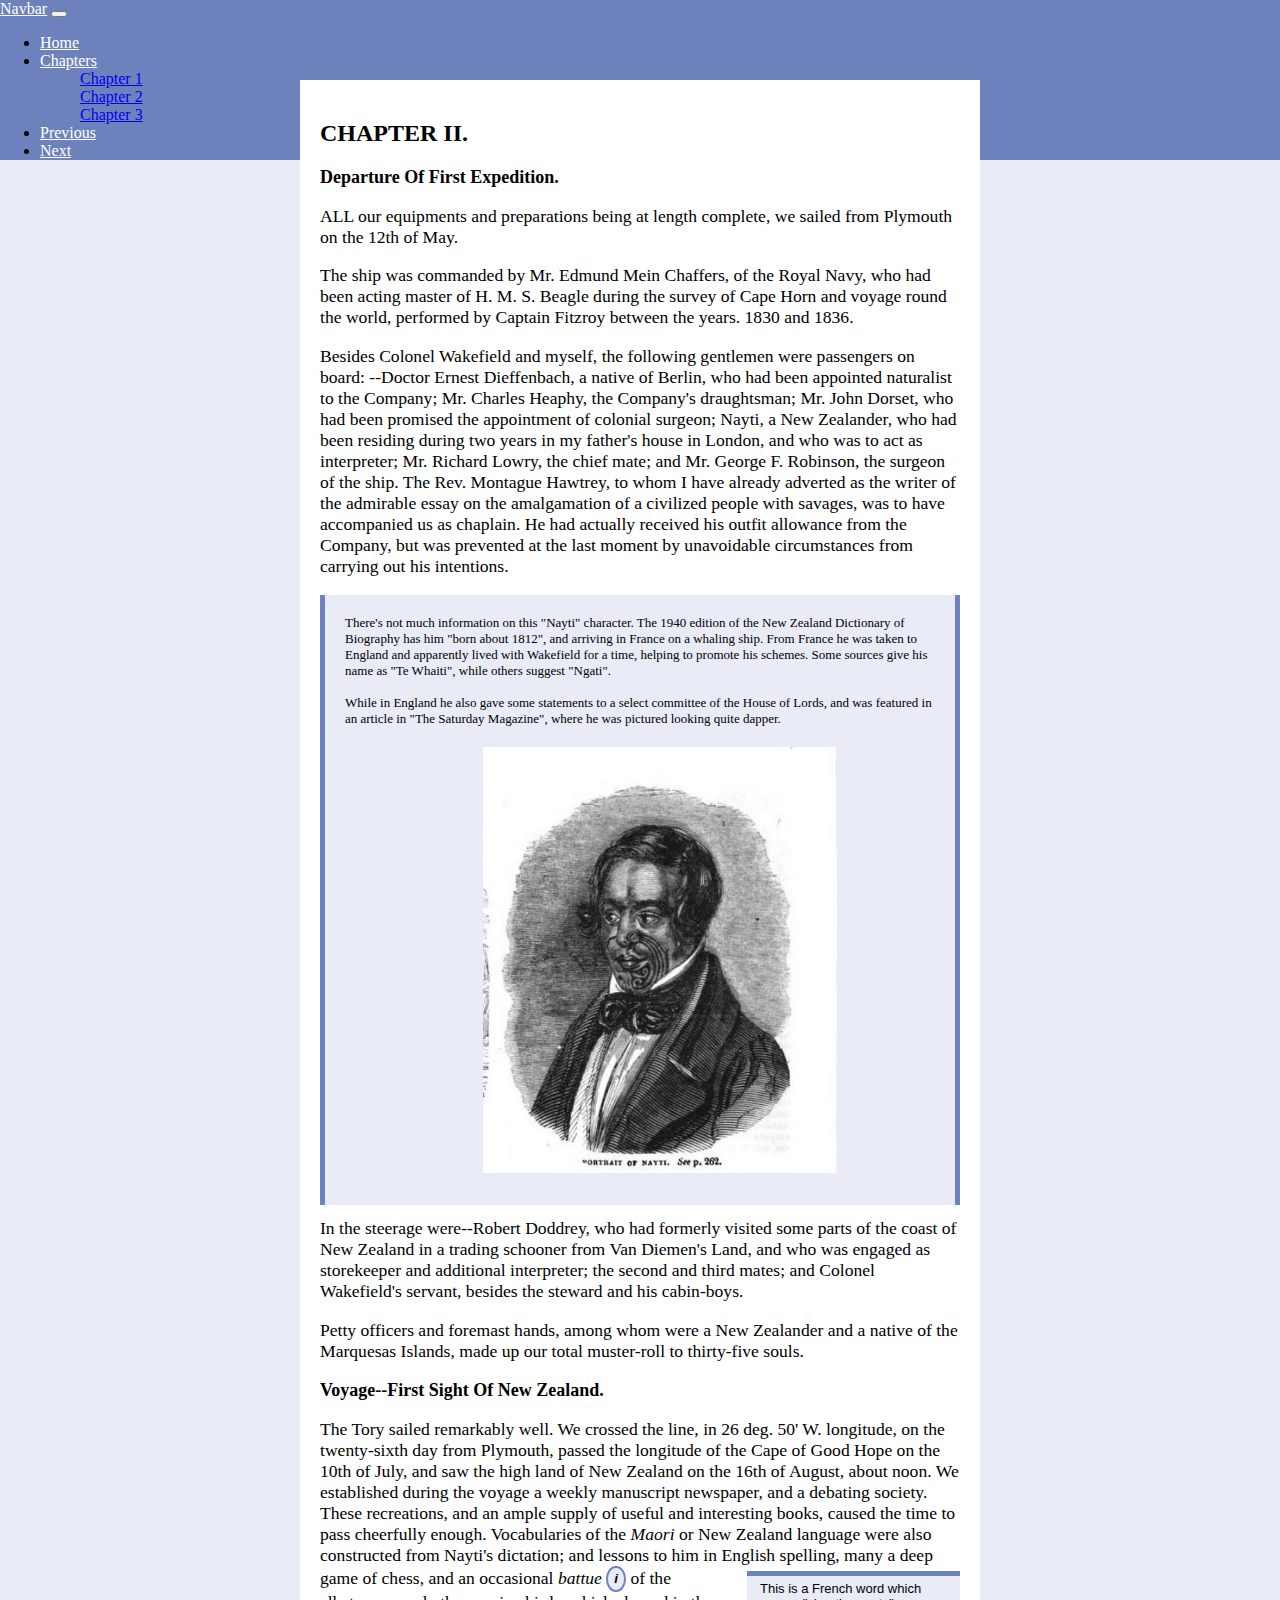
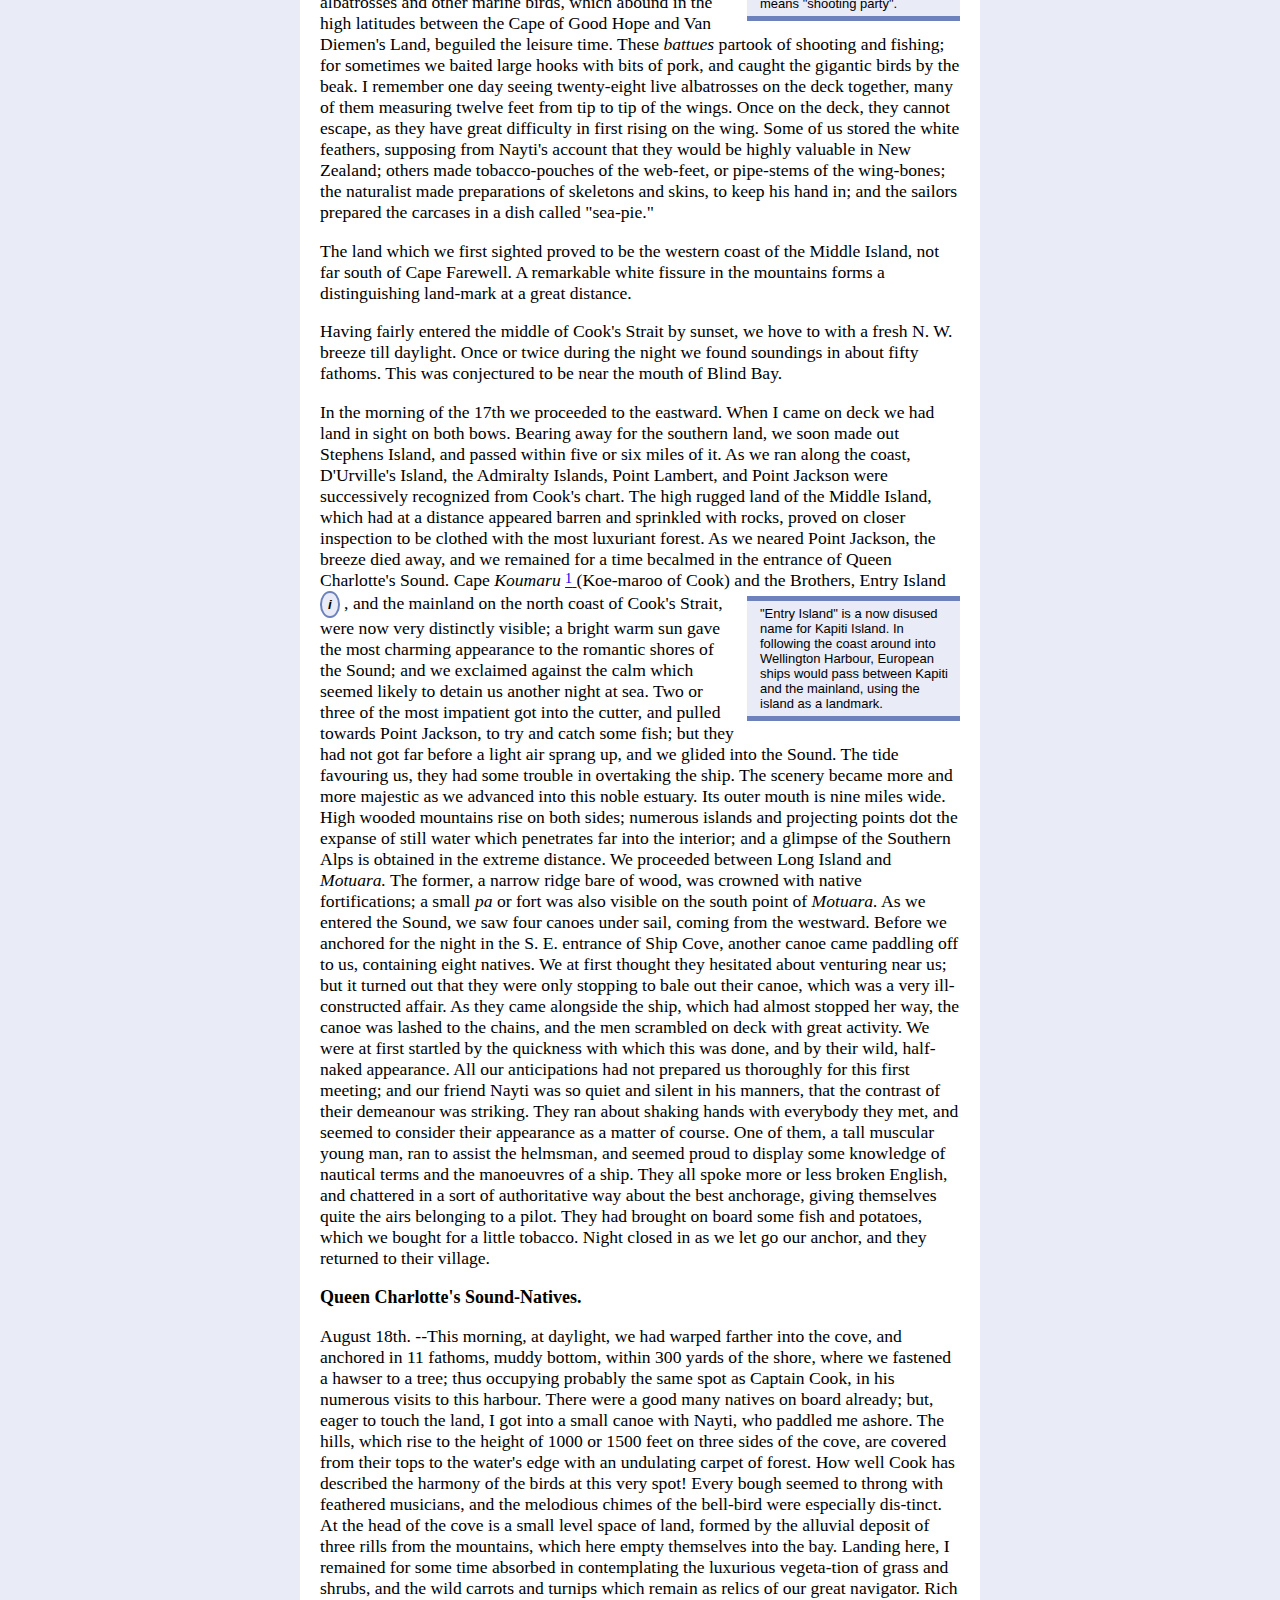
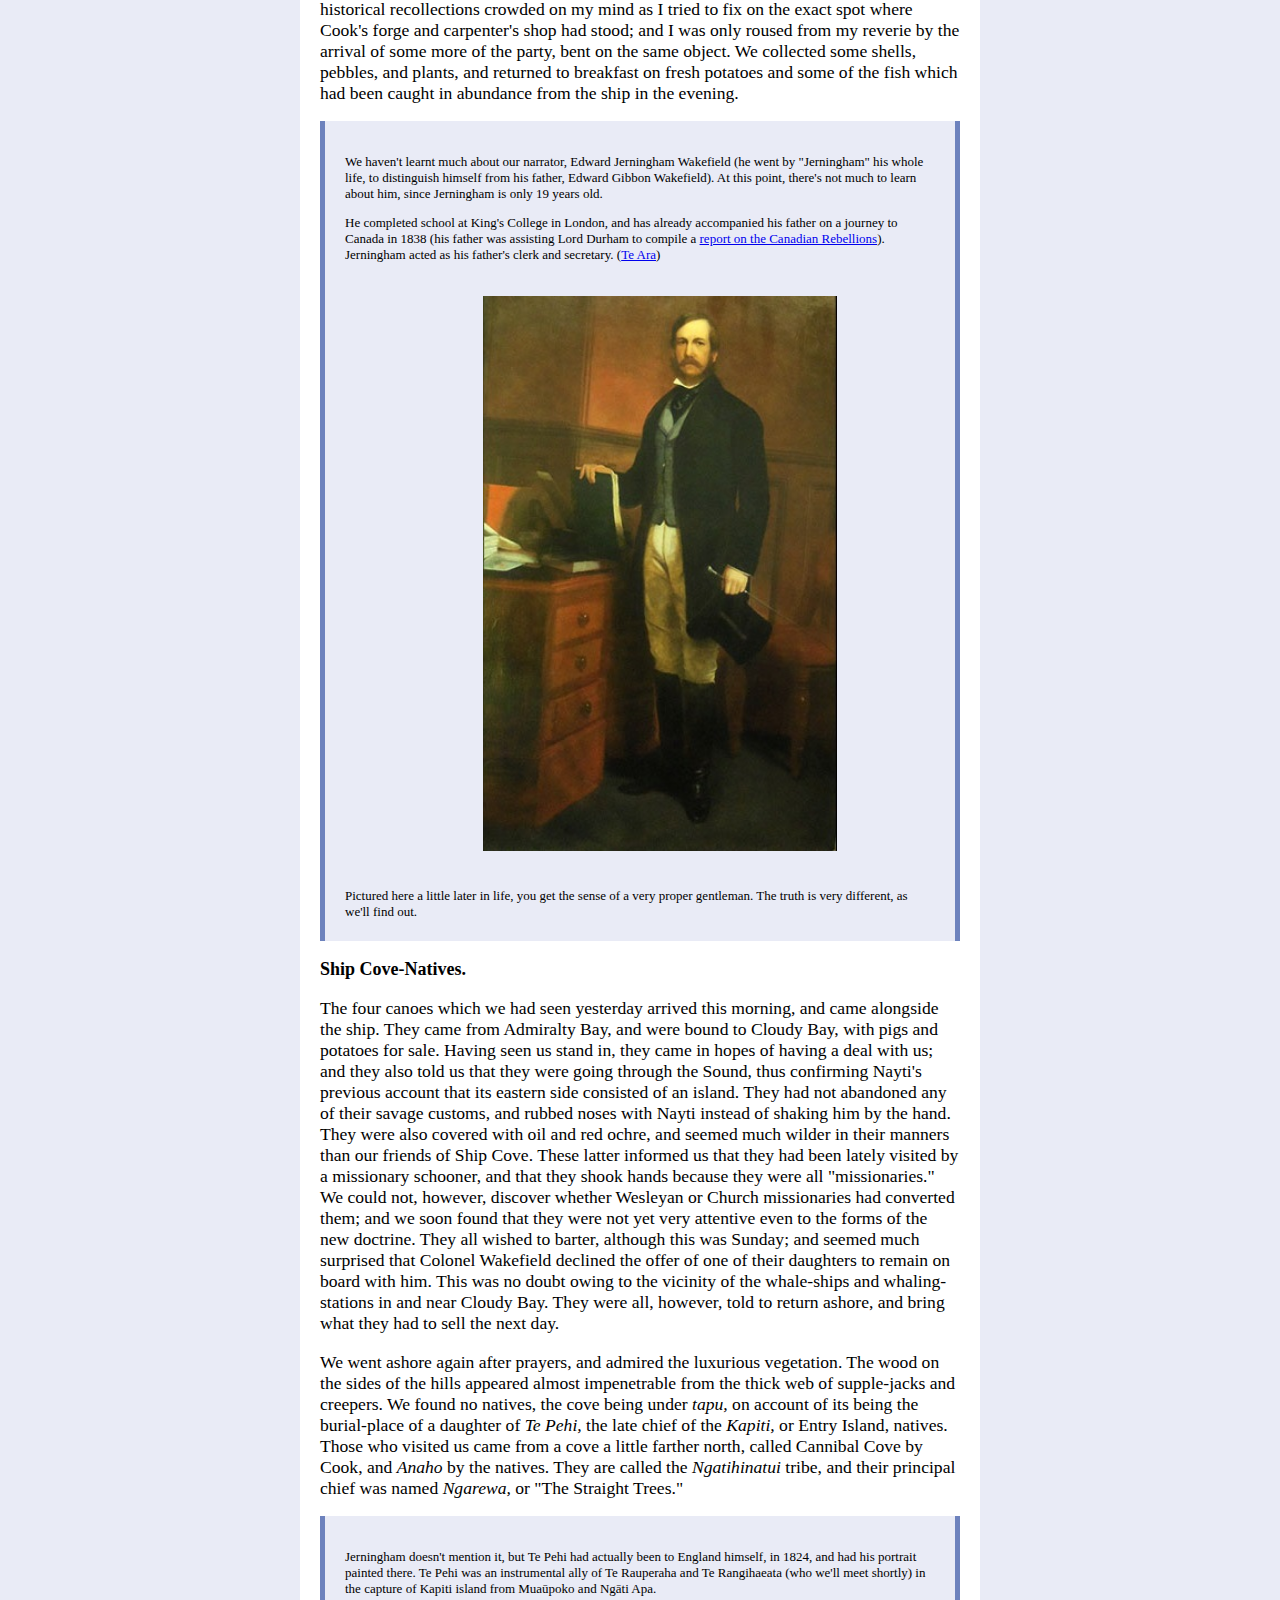
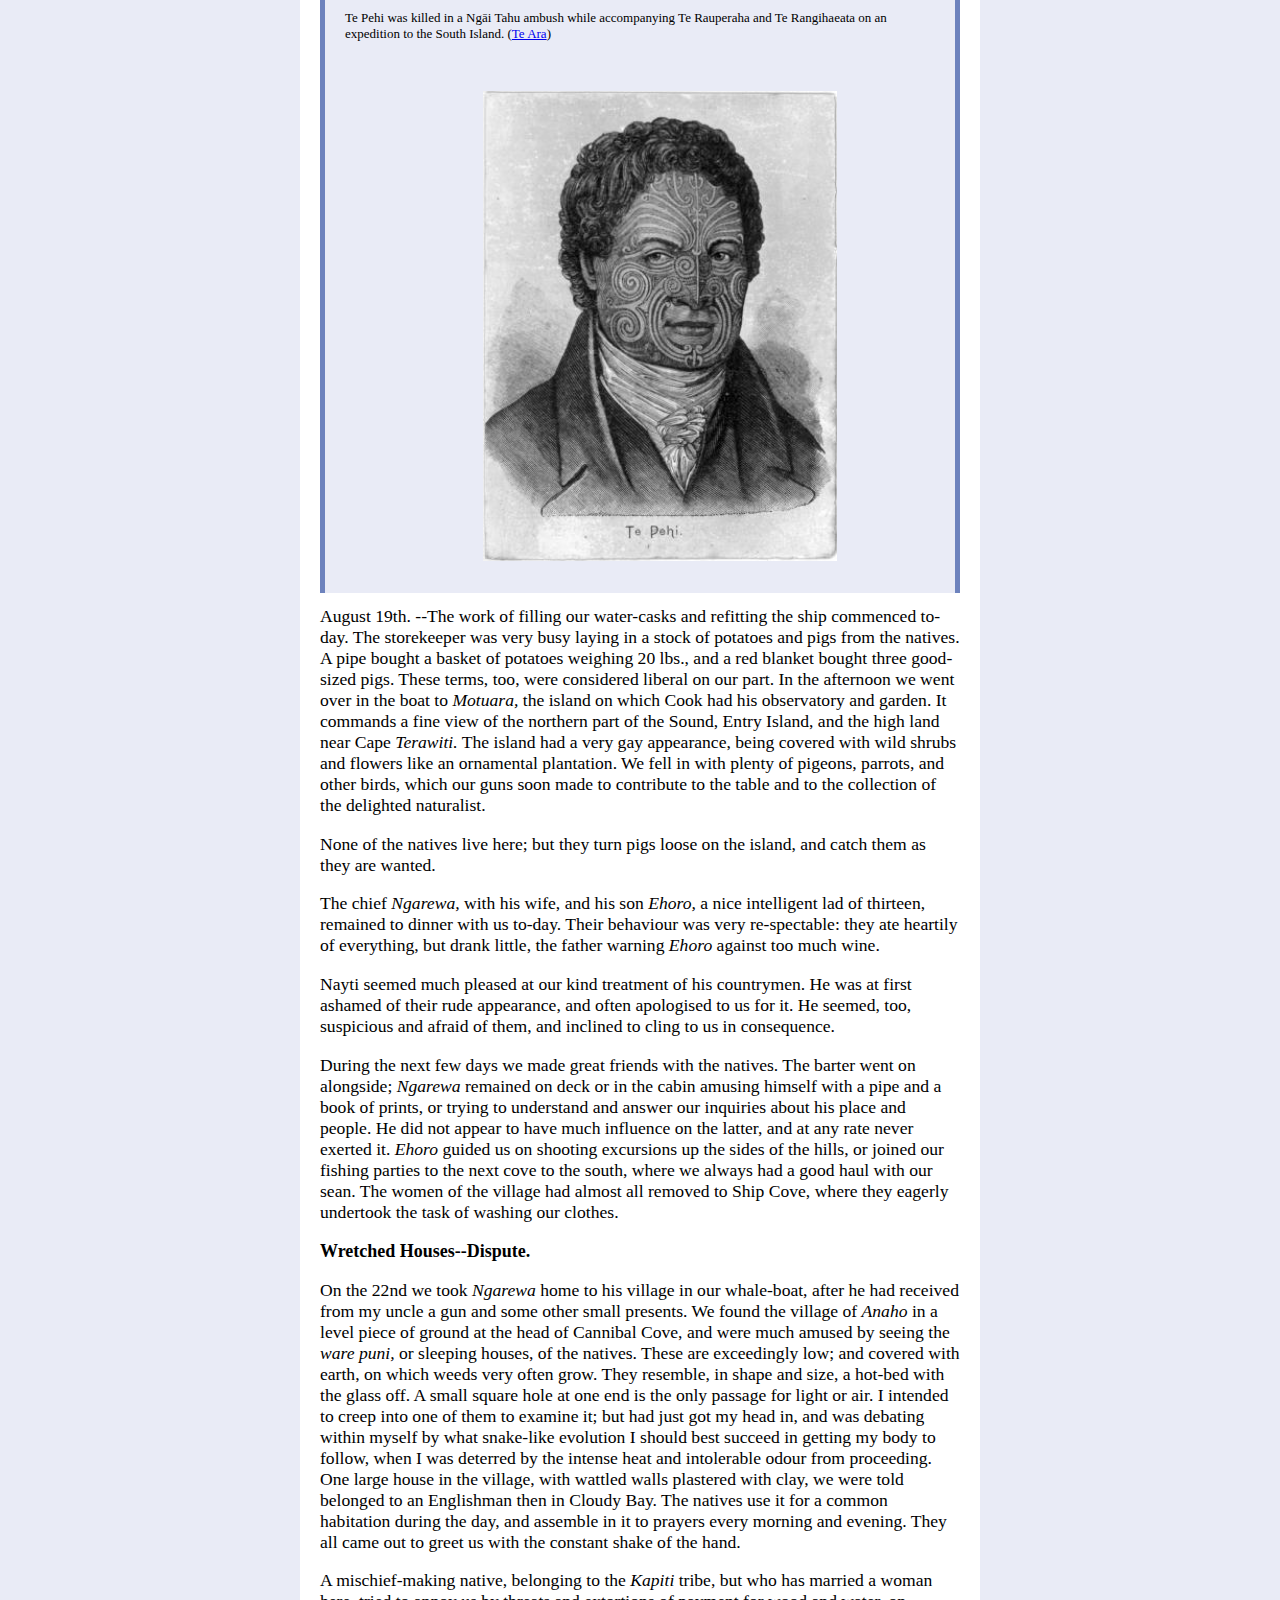
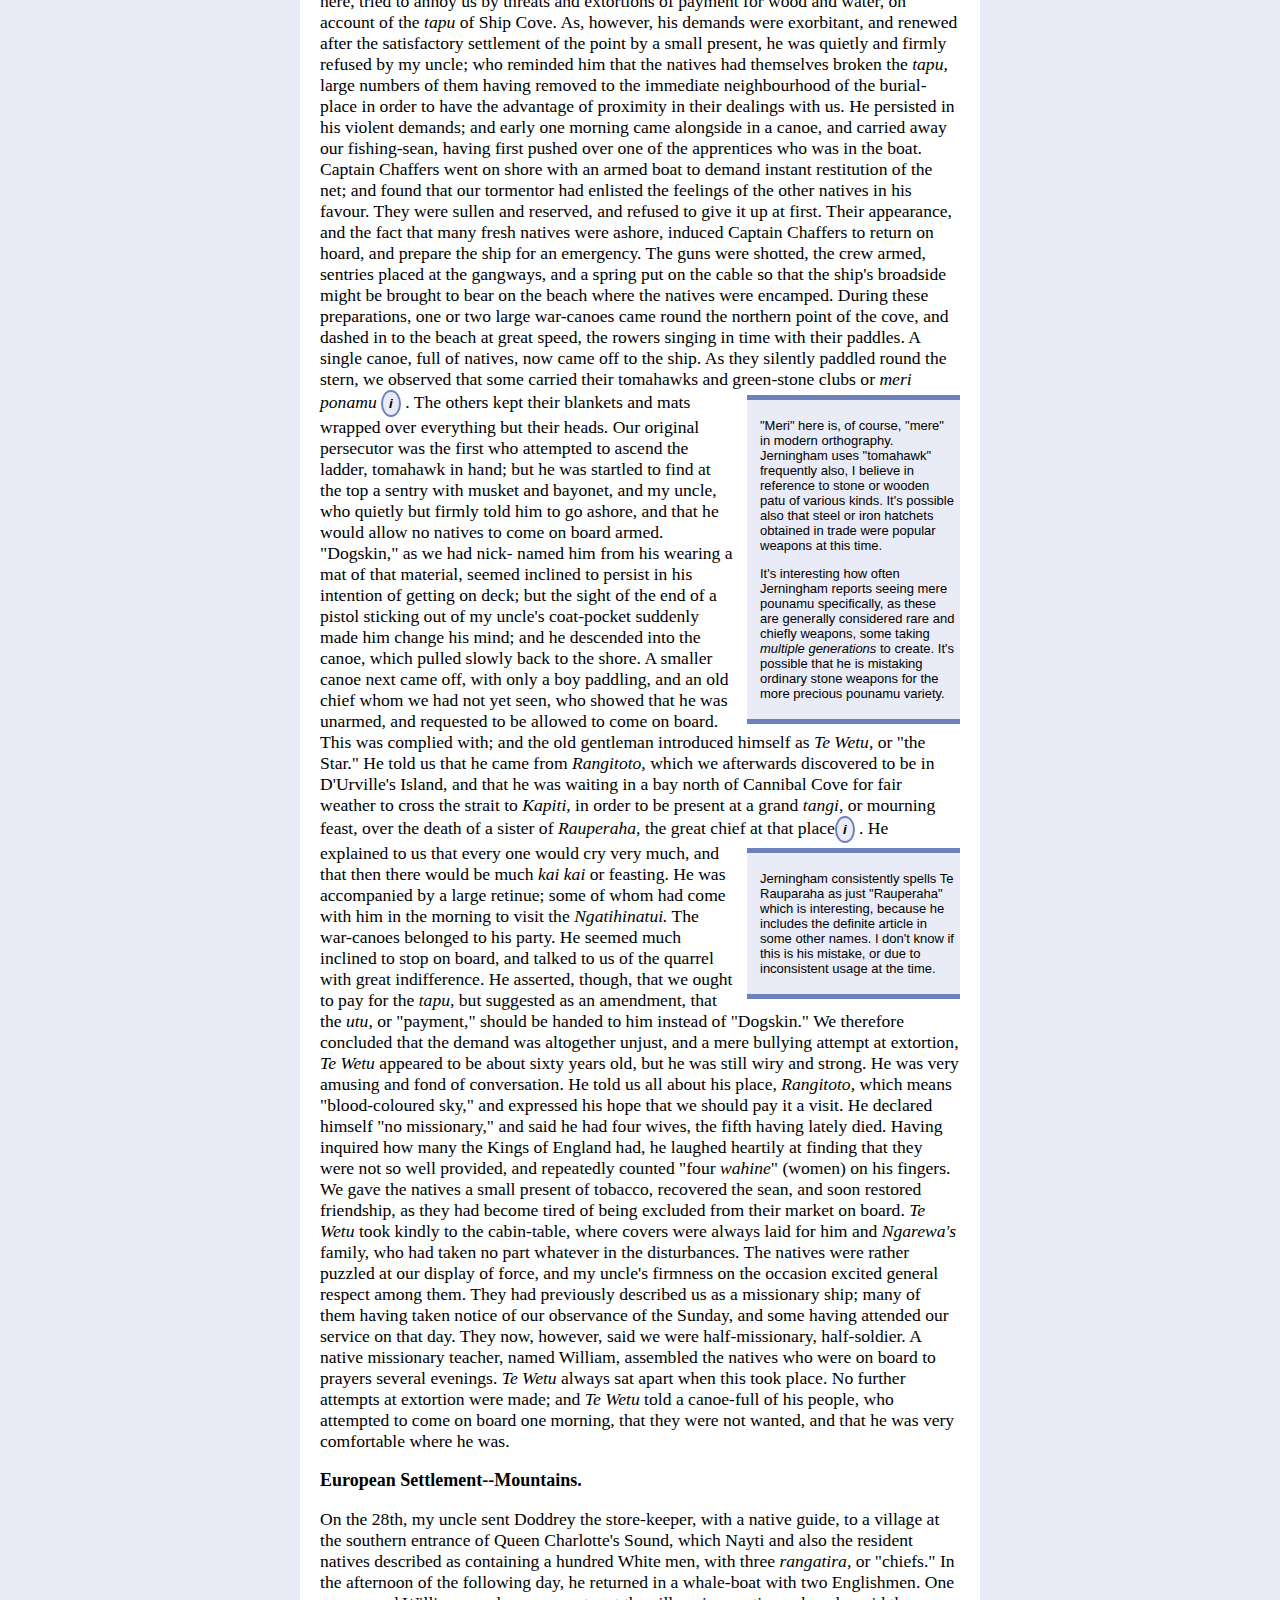
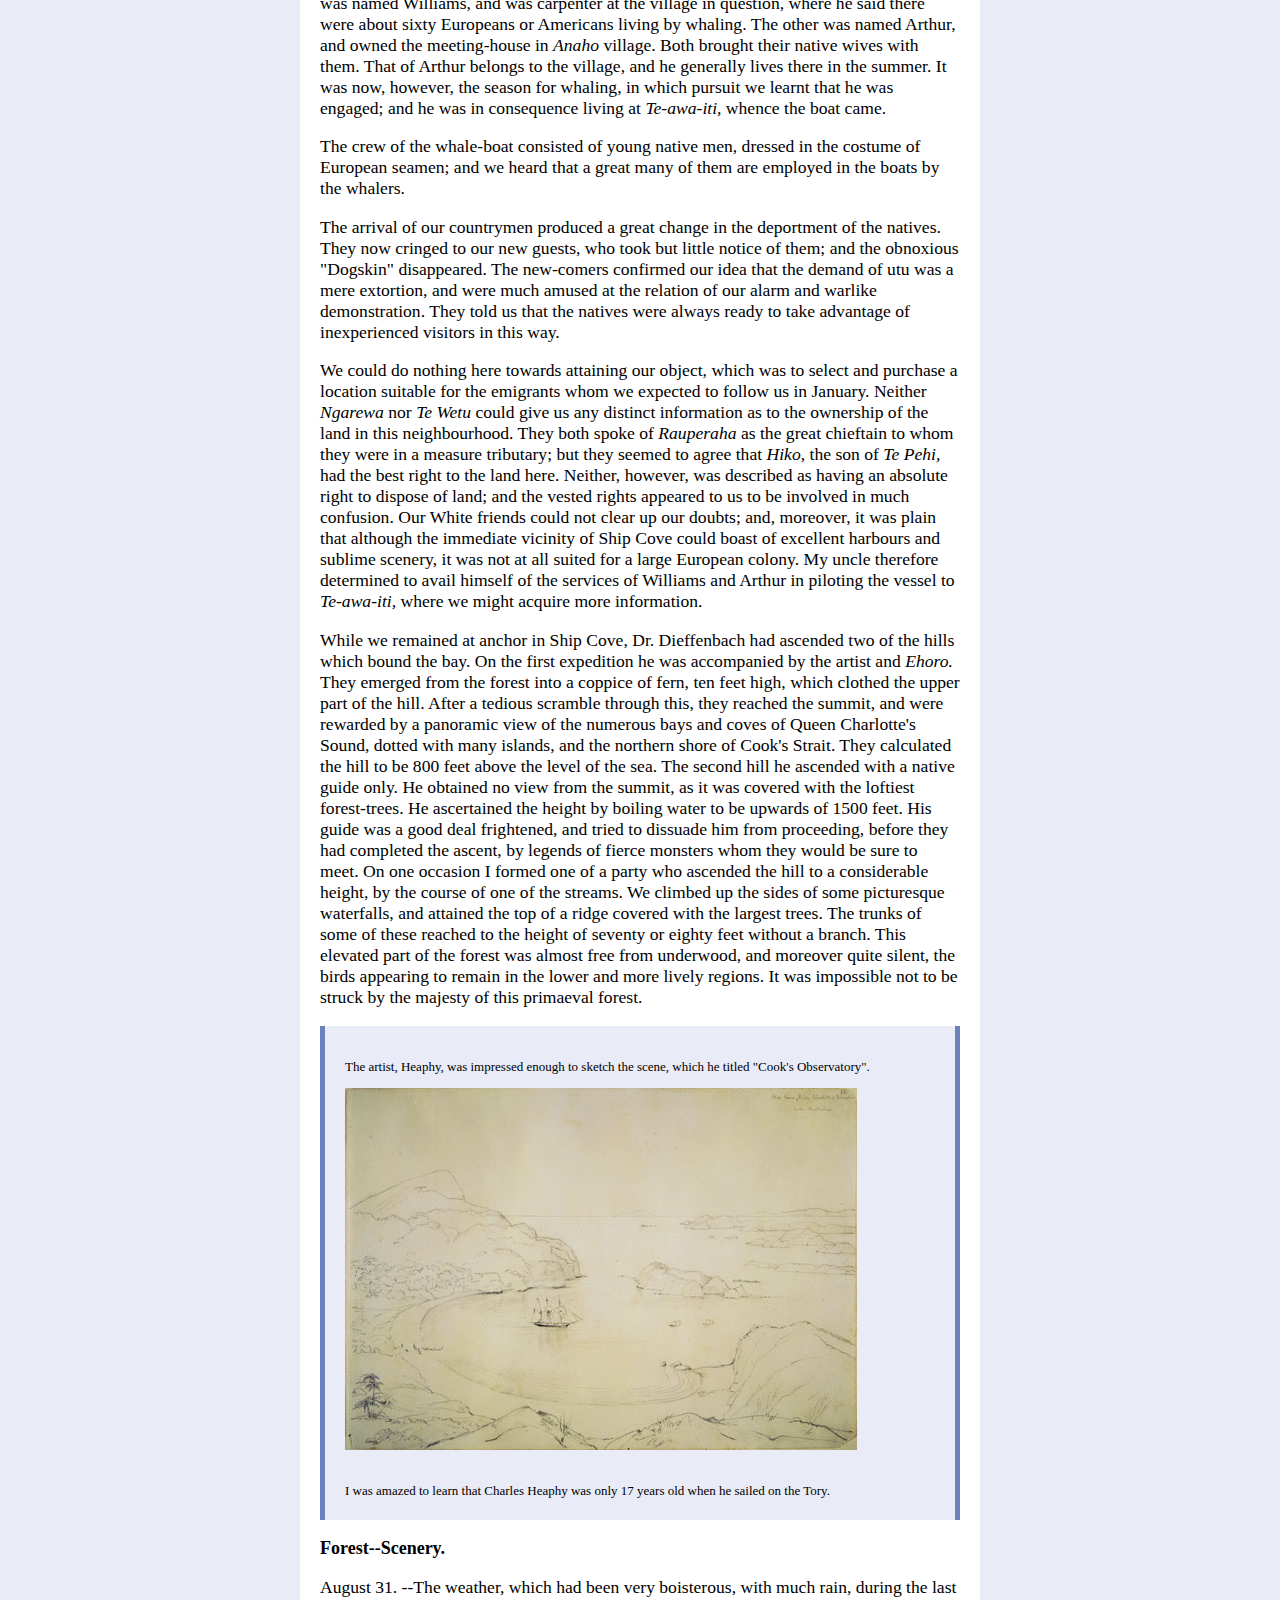
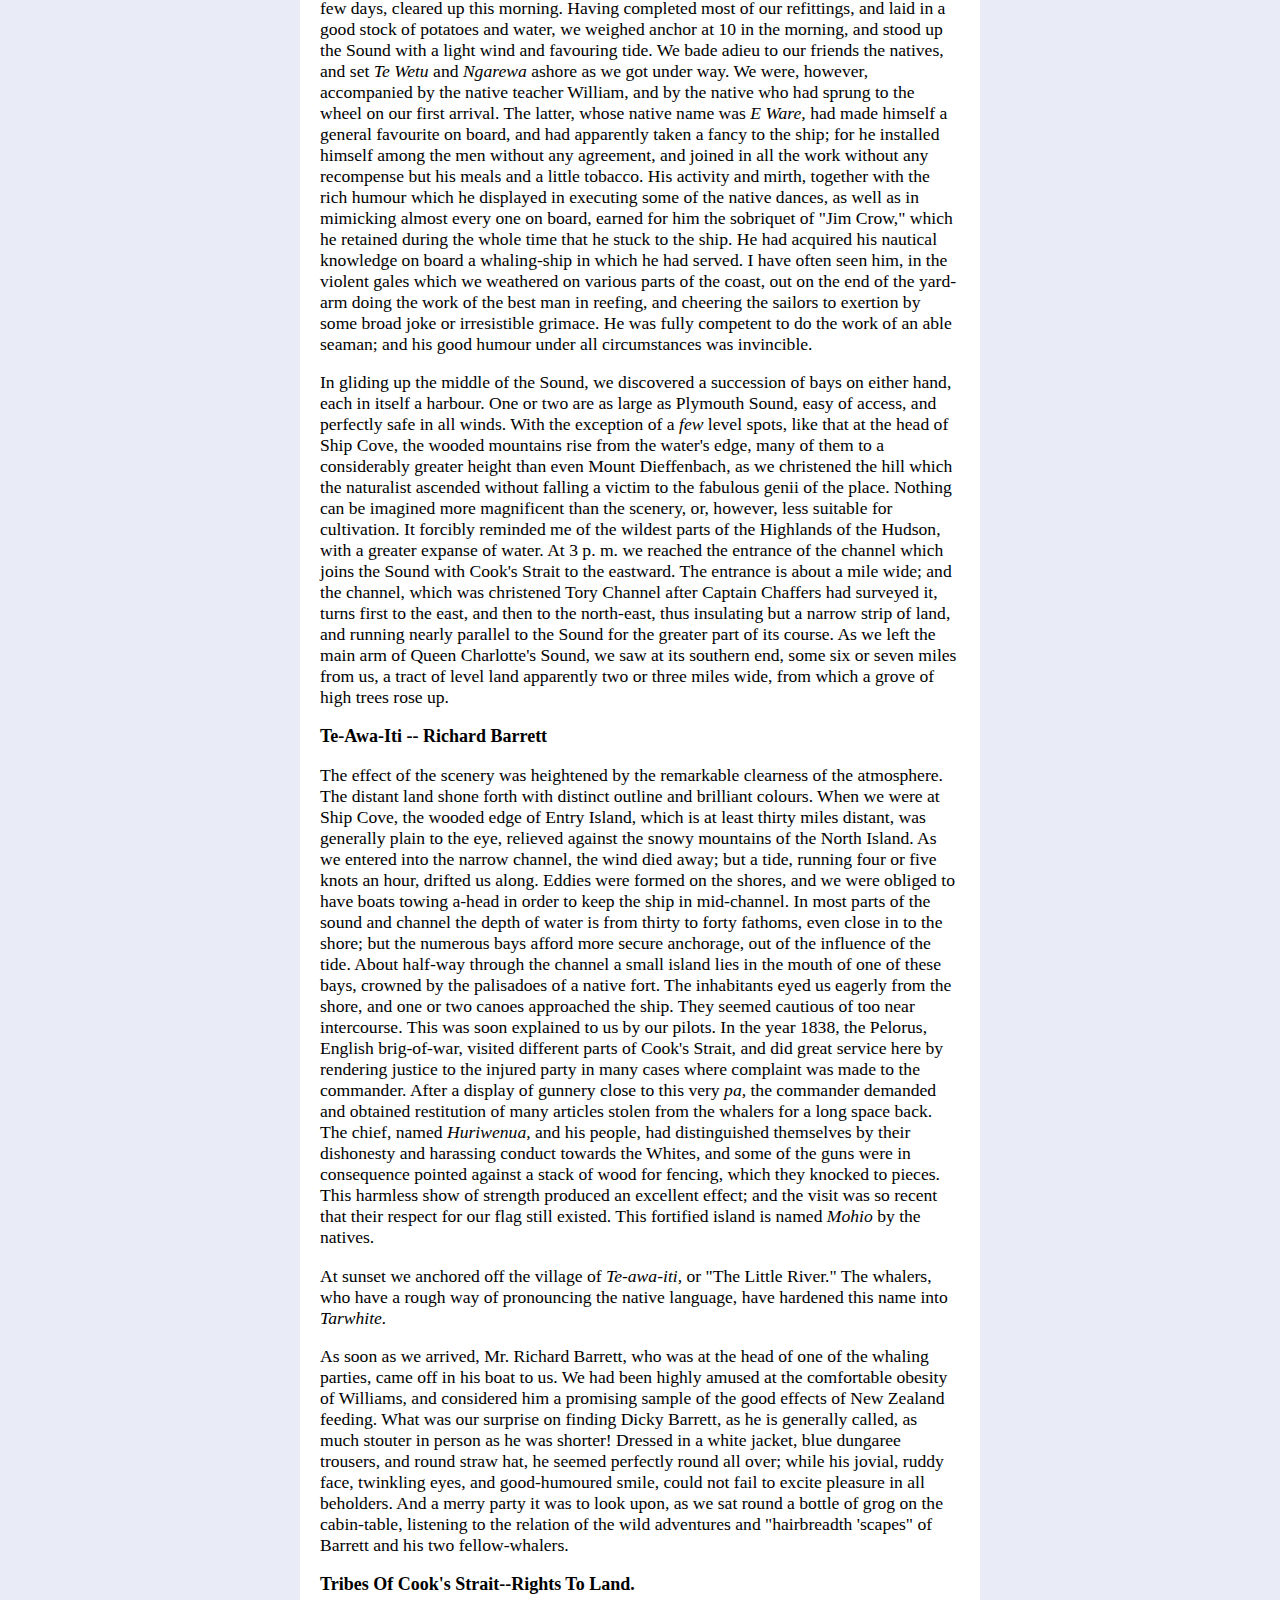
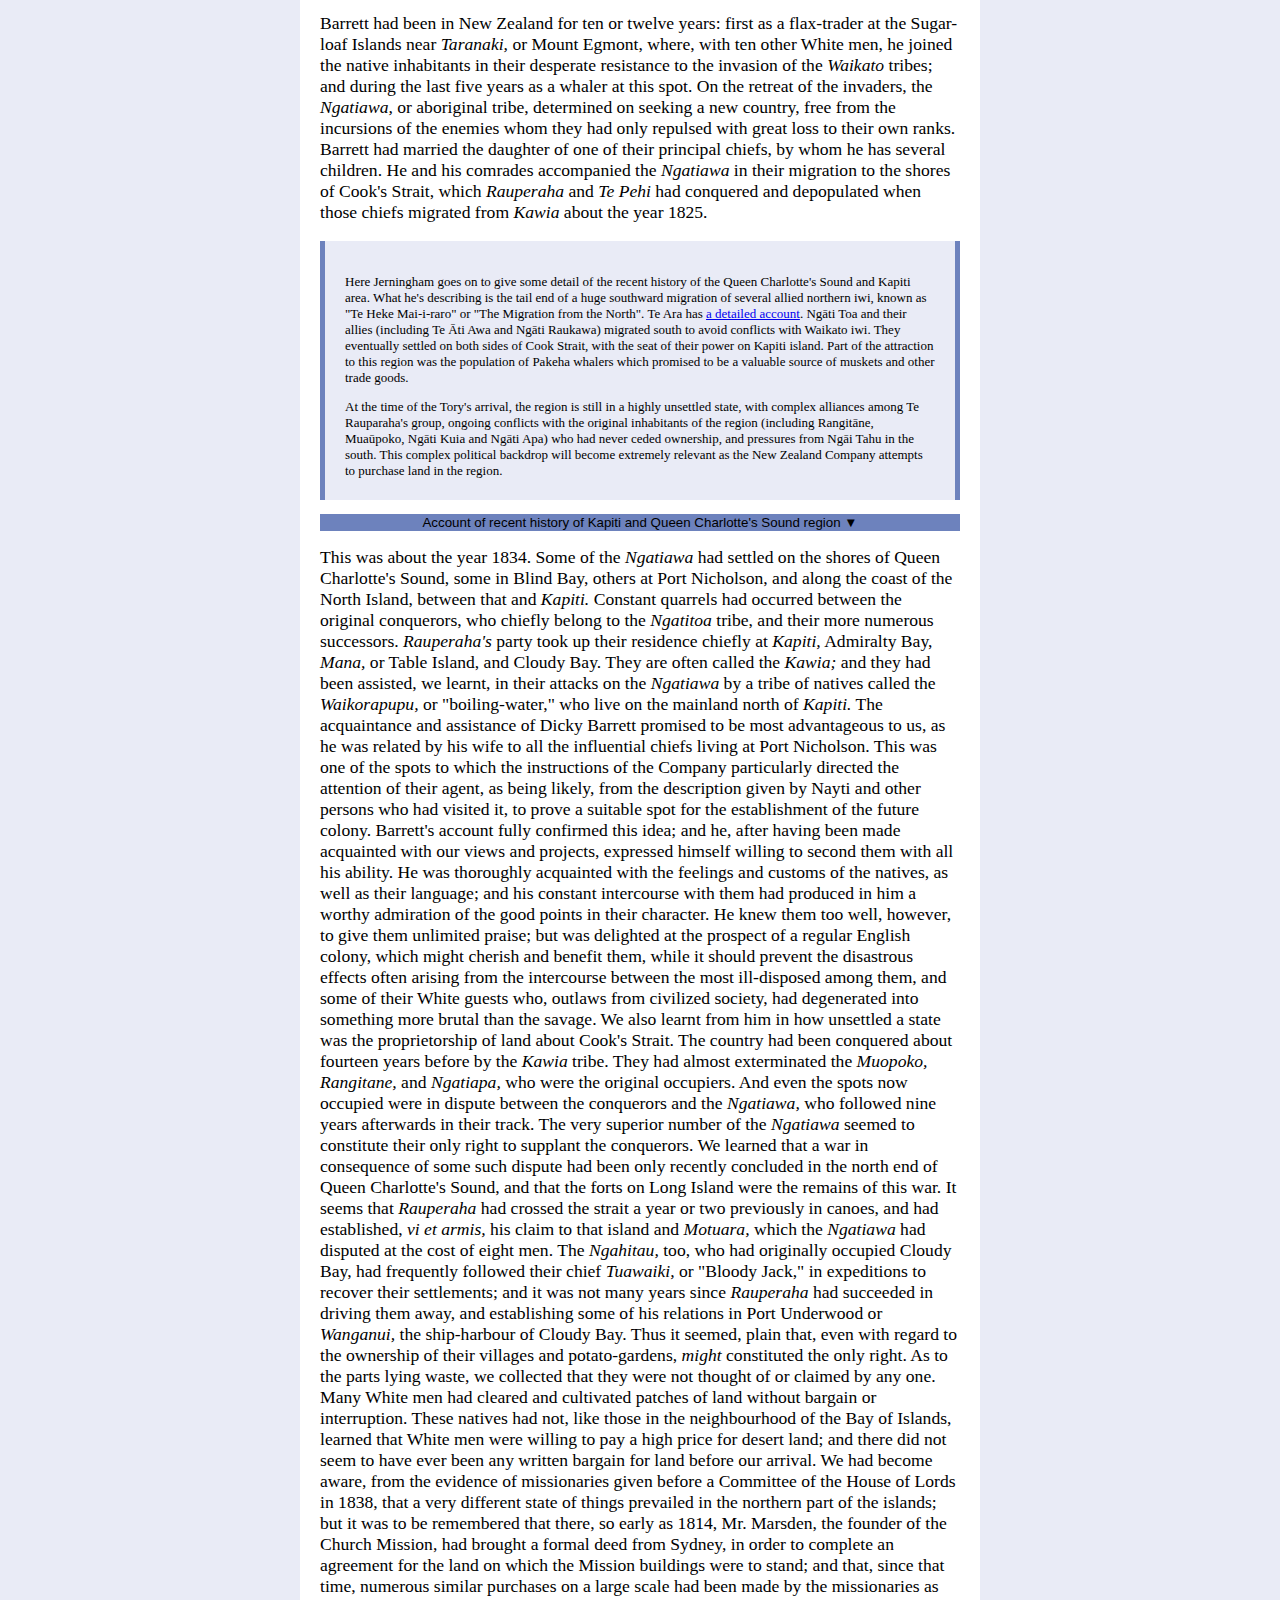
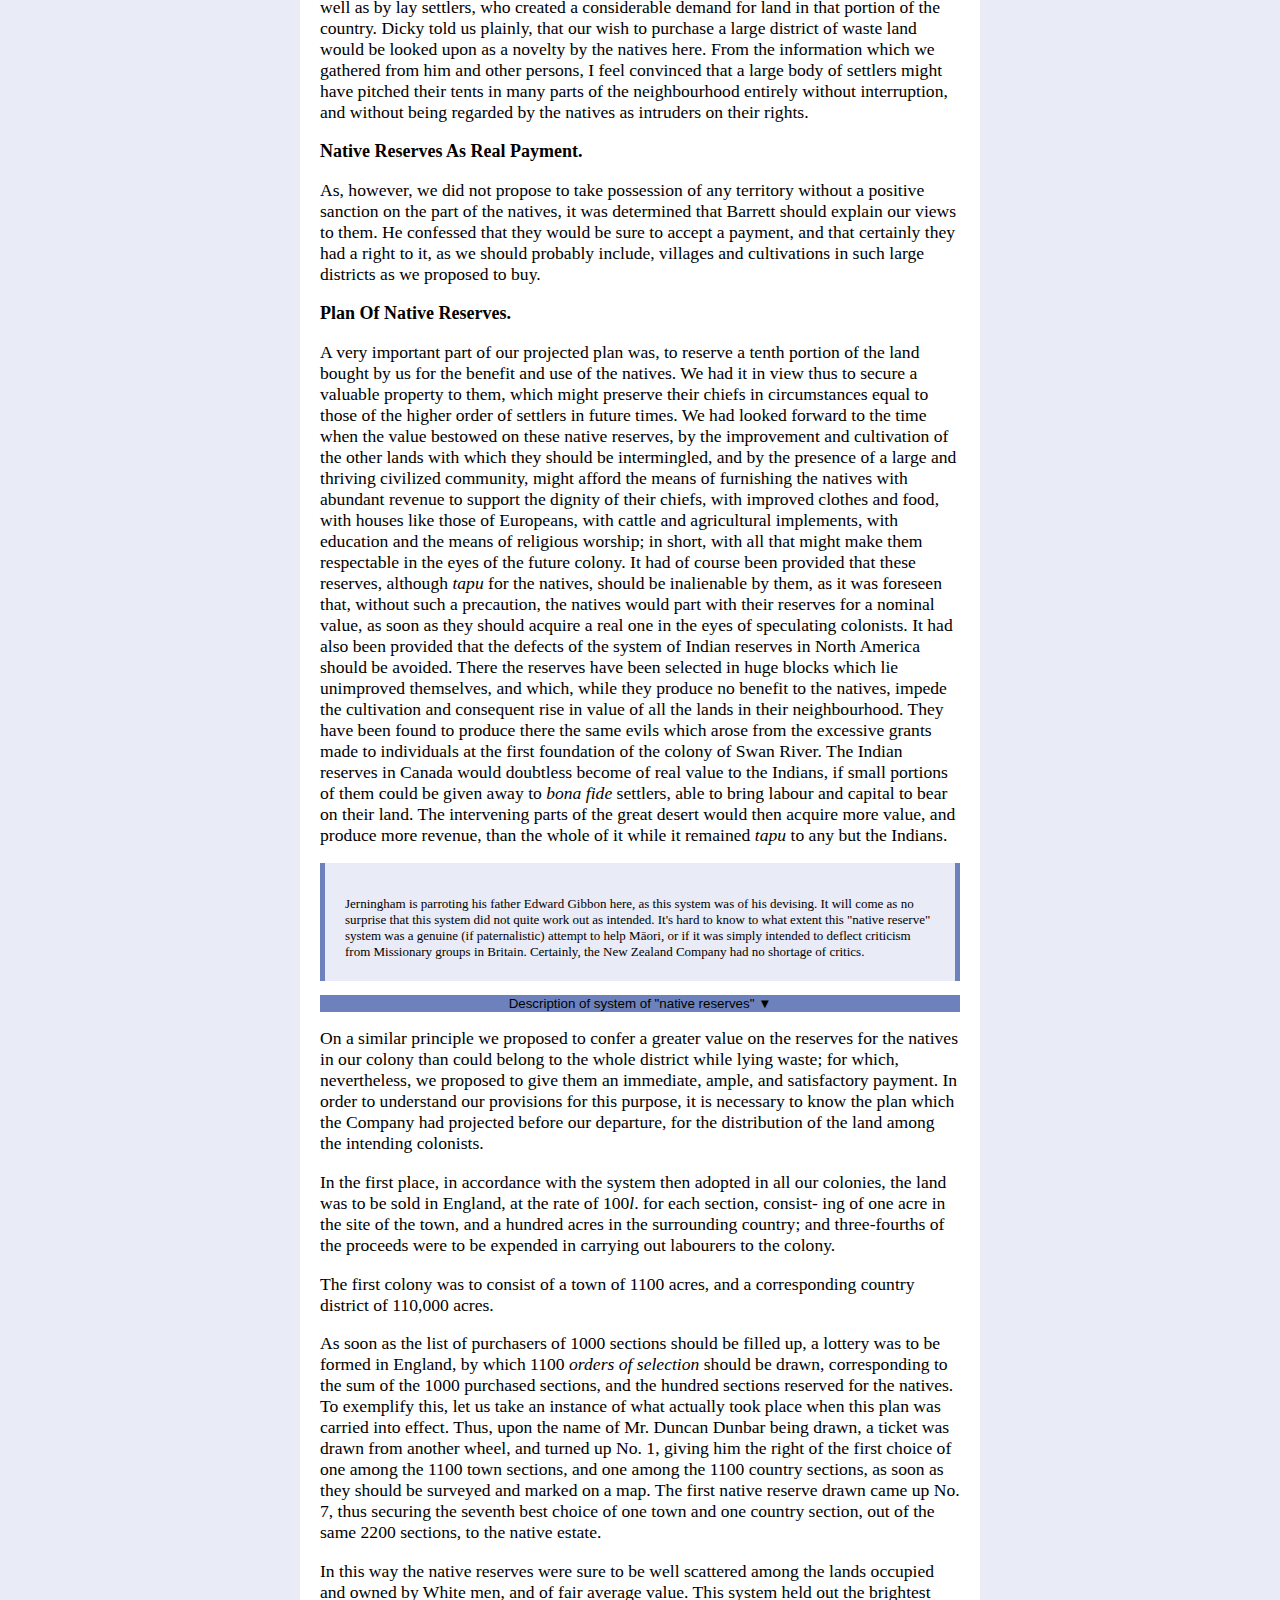
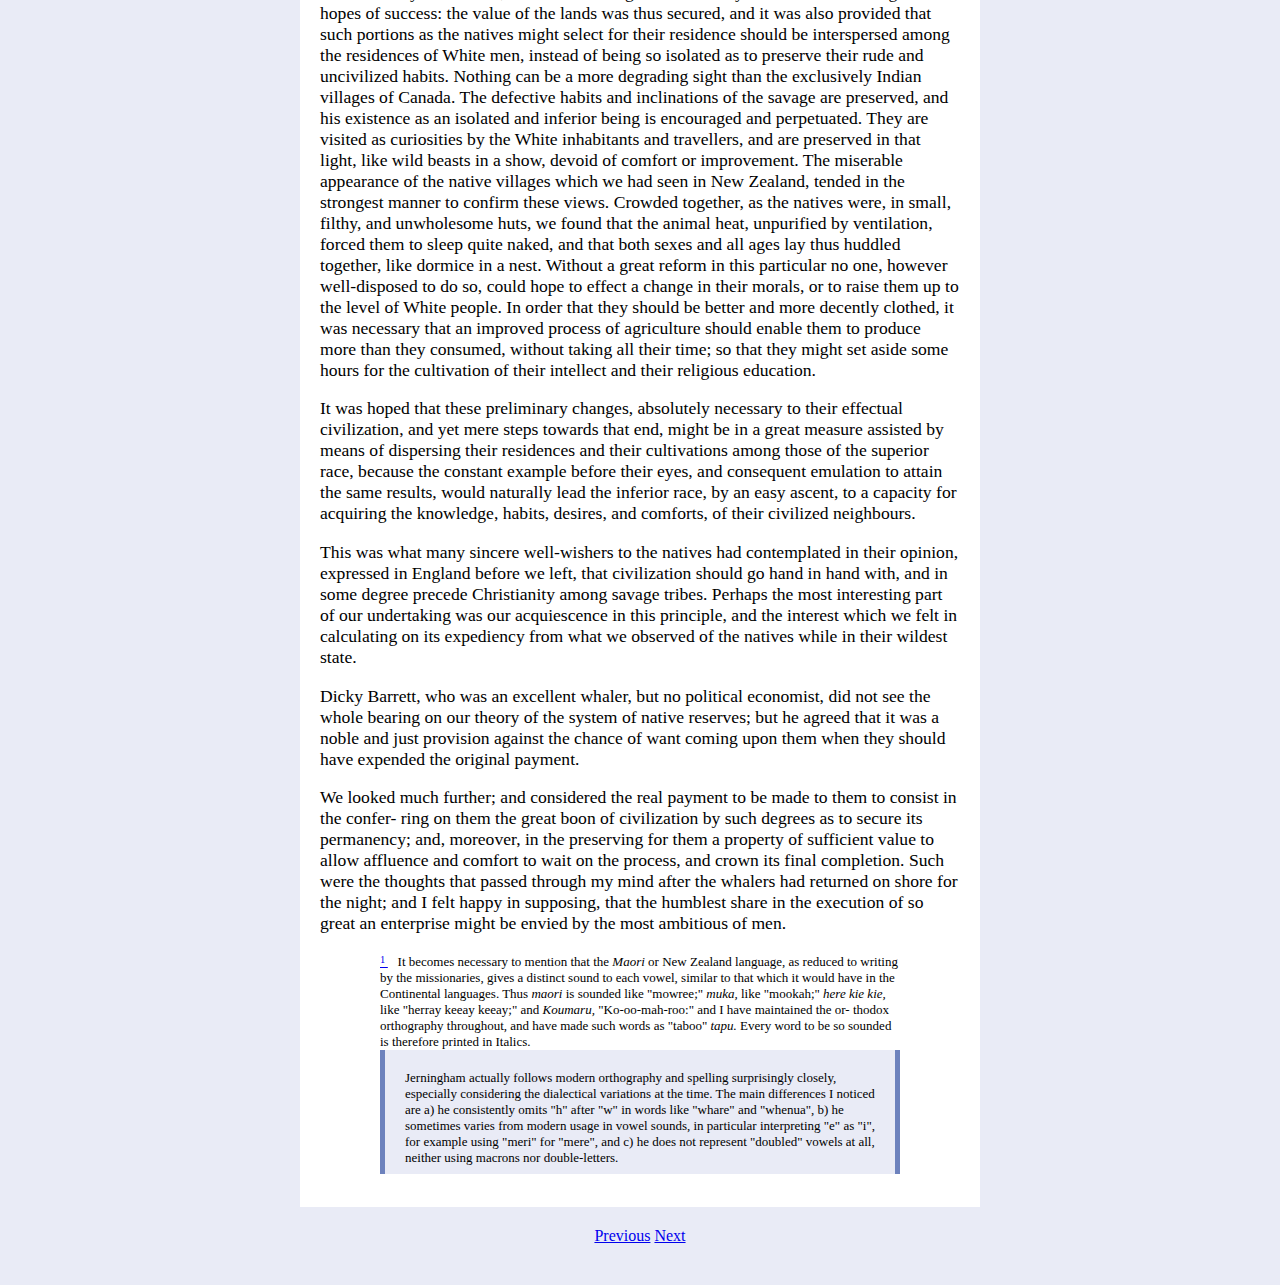
==== commit d89a2dd5: "dynamic nav" ====
--- a/chapter2.html
+++ b/chapter2.html
@@ -9,44 +9,13 @@
     <link href="https://cdn.jsdelivr.net/npm/bootstrap@5.0.0-beta1/dist/css/bootstrap.min.css" rel="stylesheet"
         integrity="sha384-giJF6kkoqNQ00vy+HMDP7azOuL0xtbfIcaT9wjKHr8RbDVddVHyTfAAsrekwKmP1" crossorigin="anonymous">
     <link rel="stylesheet" type="text/css" href="css/main.css">
+    <script src="scripts/main.js"></script>
     <title>Adventure in New Zealand</title>
 </head>
 
-<body>
-    <nav class="navbar navbar-expand-lg navbar-light bg-light">
-        <div class="container-fluid">
-            <a class="navbar-brand" href="#">Navbar</a>
-            <button class="navbar-toggler" type="button" data-bs-toggle="collapse"
-                data-bs-target="#navbarSupportedContent" aria-controls="navbarSupportedContent" aria-expanded="false"
-                aria-label="Toggle navigation">
-                <span class="navbar-toggler-icon"></span>
-            </button>
-            <div class="collapse navbar-collapse" id="navbarSupportedContent">
-                <ul class="navbar-nav me-auto mb-2 mb-lg-0">
-                    <li class="nav-item">
-                        <a class="nav-link active" aria-current="page" href="index.html">Home</a>
-                    </li>
-                    <li class="nav-item dropdown">
-                        <a class="nav-link dropdown-toggle" href="index.html" id="navbarDropdown" role="button"
-                            data-bs-toggle="dropdown" aria-expanded="false">
-                            Chapters
-                        </a>
-                        <ul class="dropdown-menu" aria-labelledby="navbarDropdown">
-                            <li><a class="dropdown-item" href="chapter1.html">Chapter 1</a></li>
-                            <li><a class="dropdown-item" href="chapter2.html">Chapter 2</a></li>
-                            <li><a class="dropdown-item" href="chapter3.html">Chapter 3</a></li>
-                        </ul>
-
-                    <li class="nav-item">
-                        <a class="nav-link active" href="chapter1.html" tabindex="-1">Previous</a>
-                    </li>
-                    <li class="nav-item">
-                        <a class="nav-link active" href="chapter3.html" tabindex="-1" aria-disabled="false">Next</a>
-                    </li>
-                </ul>
-            </div>
-        </div>
-    </nav>
+<body onload="buildNav(2)">
+    <div id="nav-placeholder">
+    </div>
     <div class="text">
         <h2> CHAPTER II.</h2>
         <h3>Departure Of First Expedition.</h3>
@@ -4664,5 +4633,4 @@
     <script src="https://cdn.jsdelivr.net/npm/bootstrap@5.0.0-beta1/dist/js/bootstrap.min.js" integrity="sha384-pQQkAEnwaBkjpqZ8RU1fF1AKtTcHJwFl3pblpTlHXybJjHpMYo79HY3hIi4NKxyj" crossorigin="anonymous"></script>
     -->
 </body>
-
 </html>--- a/css/main.css
+++ b/css/main.css
@@ -110,7 +110,7 @@
 div.info{
     float: right;
     background-color: #e9ebf6;  
-    font-family: Arial, Helvetica, sans-serif;
+    font-family: "Segoe UI", "Roboto", "Helvetica Neue", Arial, sans-serif;
     font-size: small;
     padding: 5px;
     margin-top: 5px;
@@ -153,4 +153,8 @@
     margin-right: auto;
     width: 40em;
     text-align: center;
+}
+
+#nav-placeholder {
+    height: 60px;
 }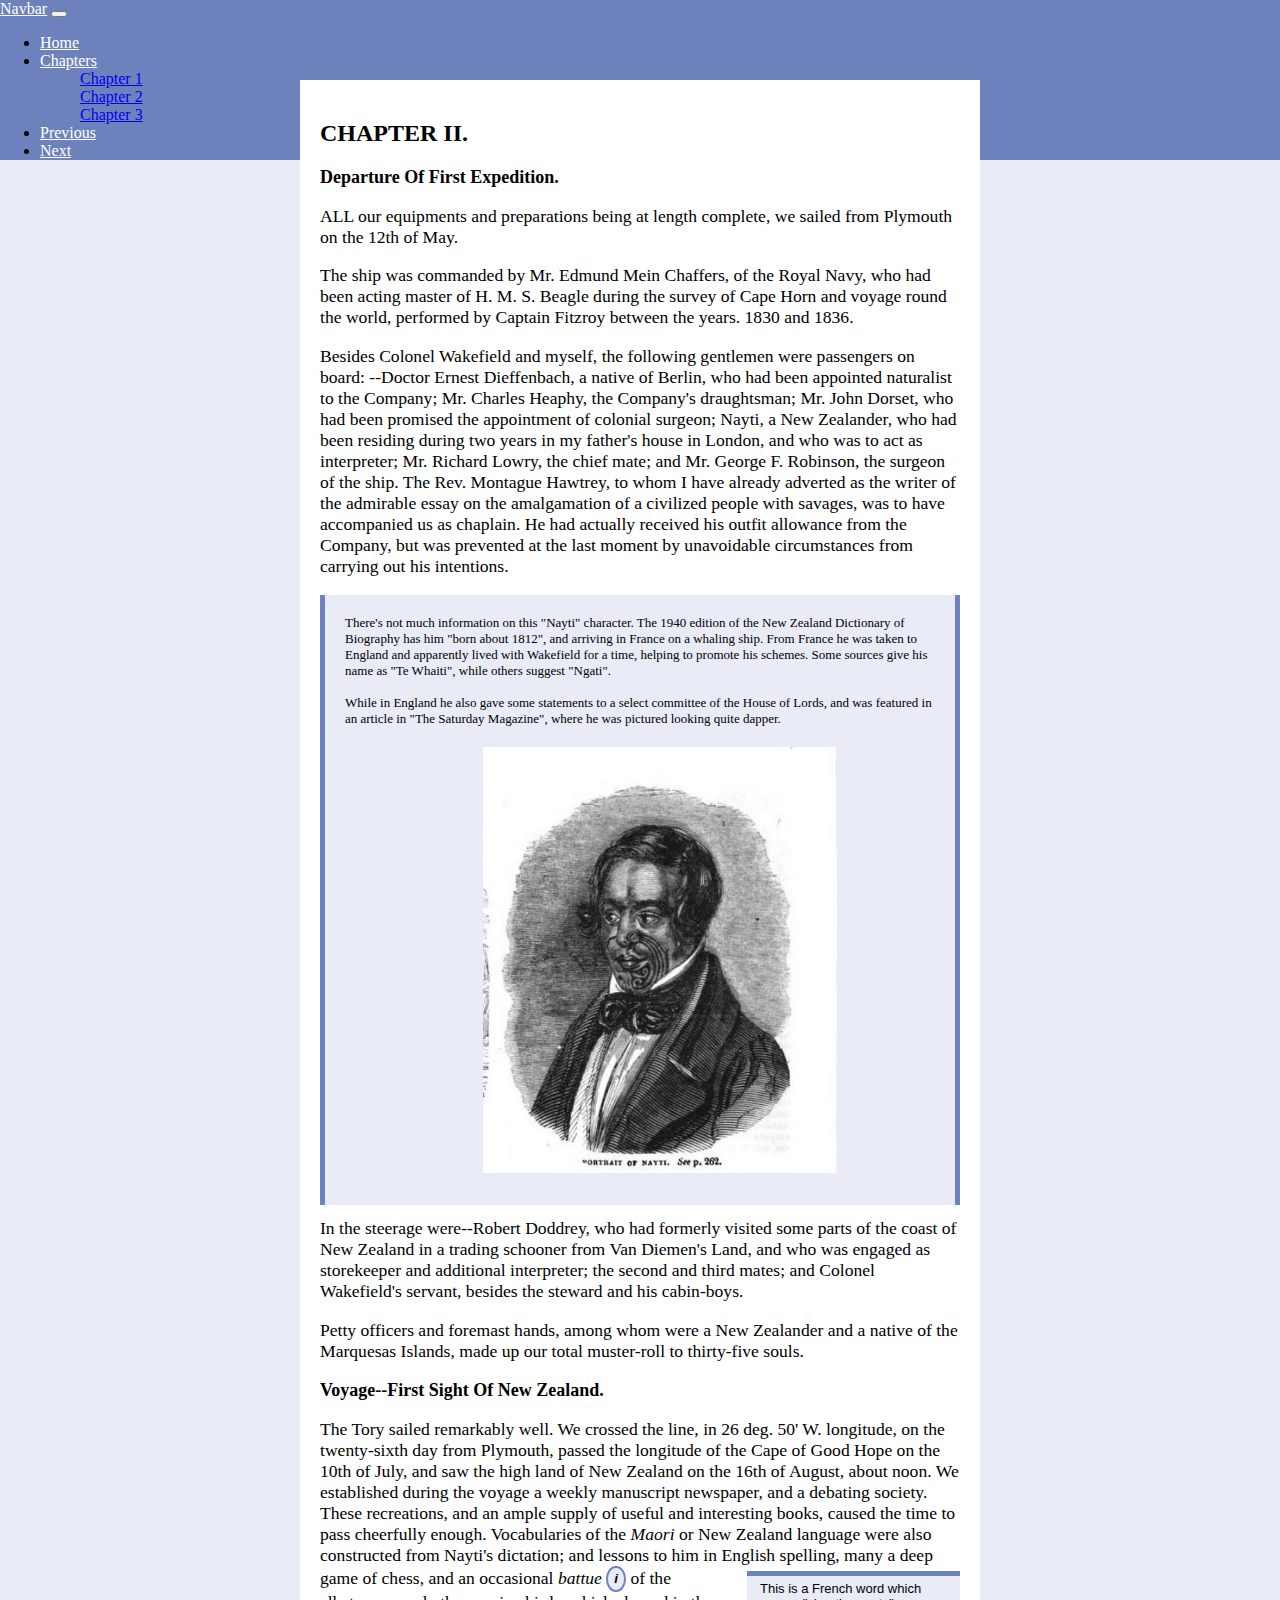
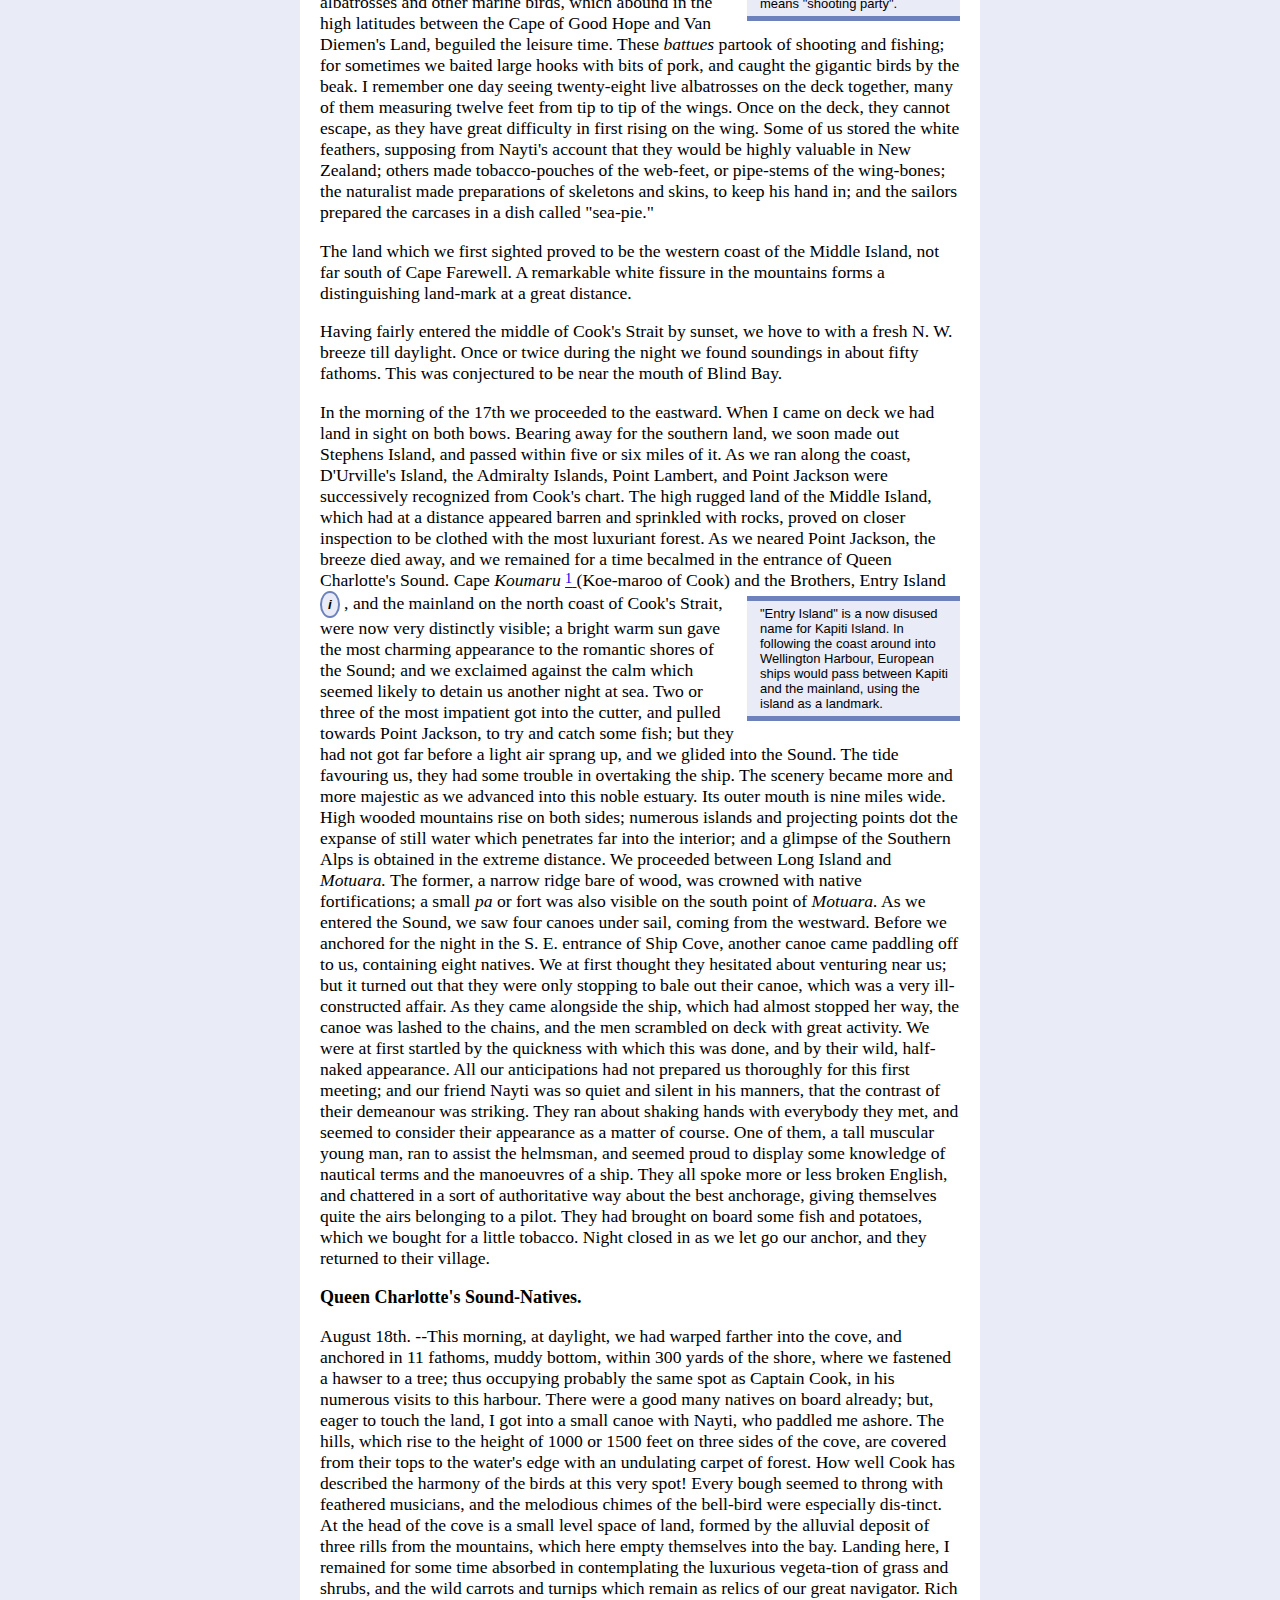
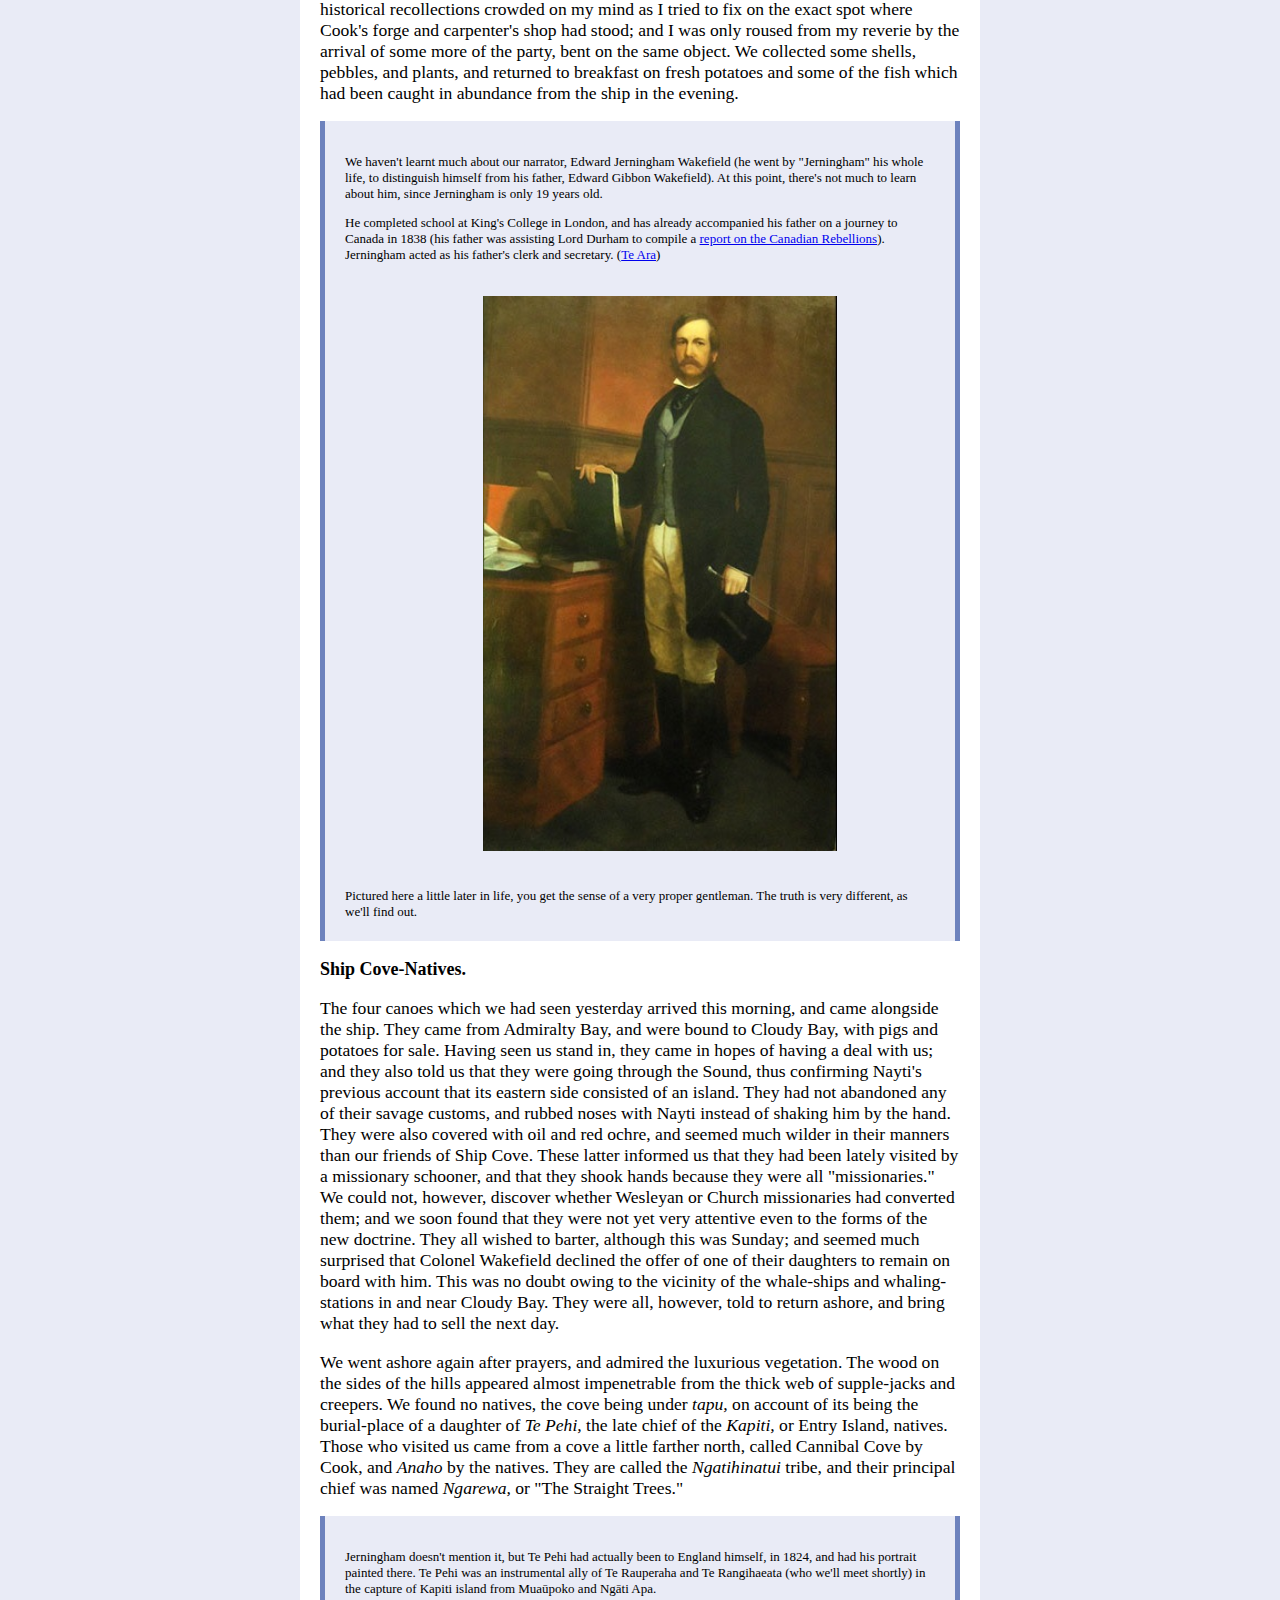
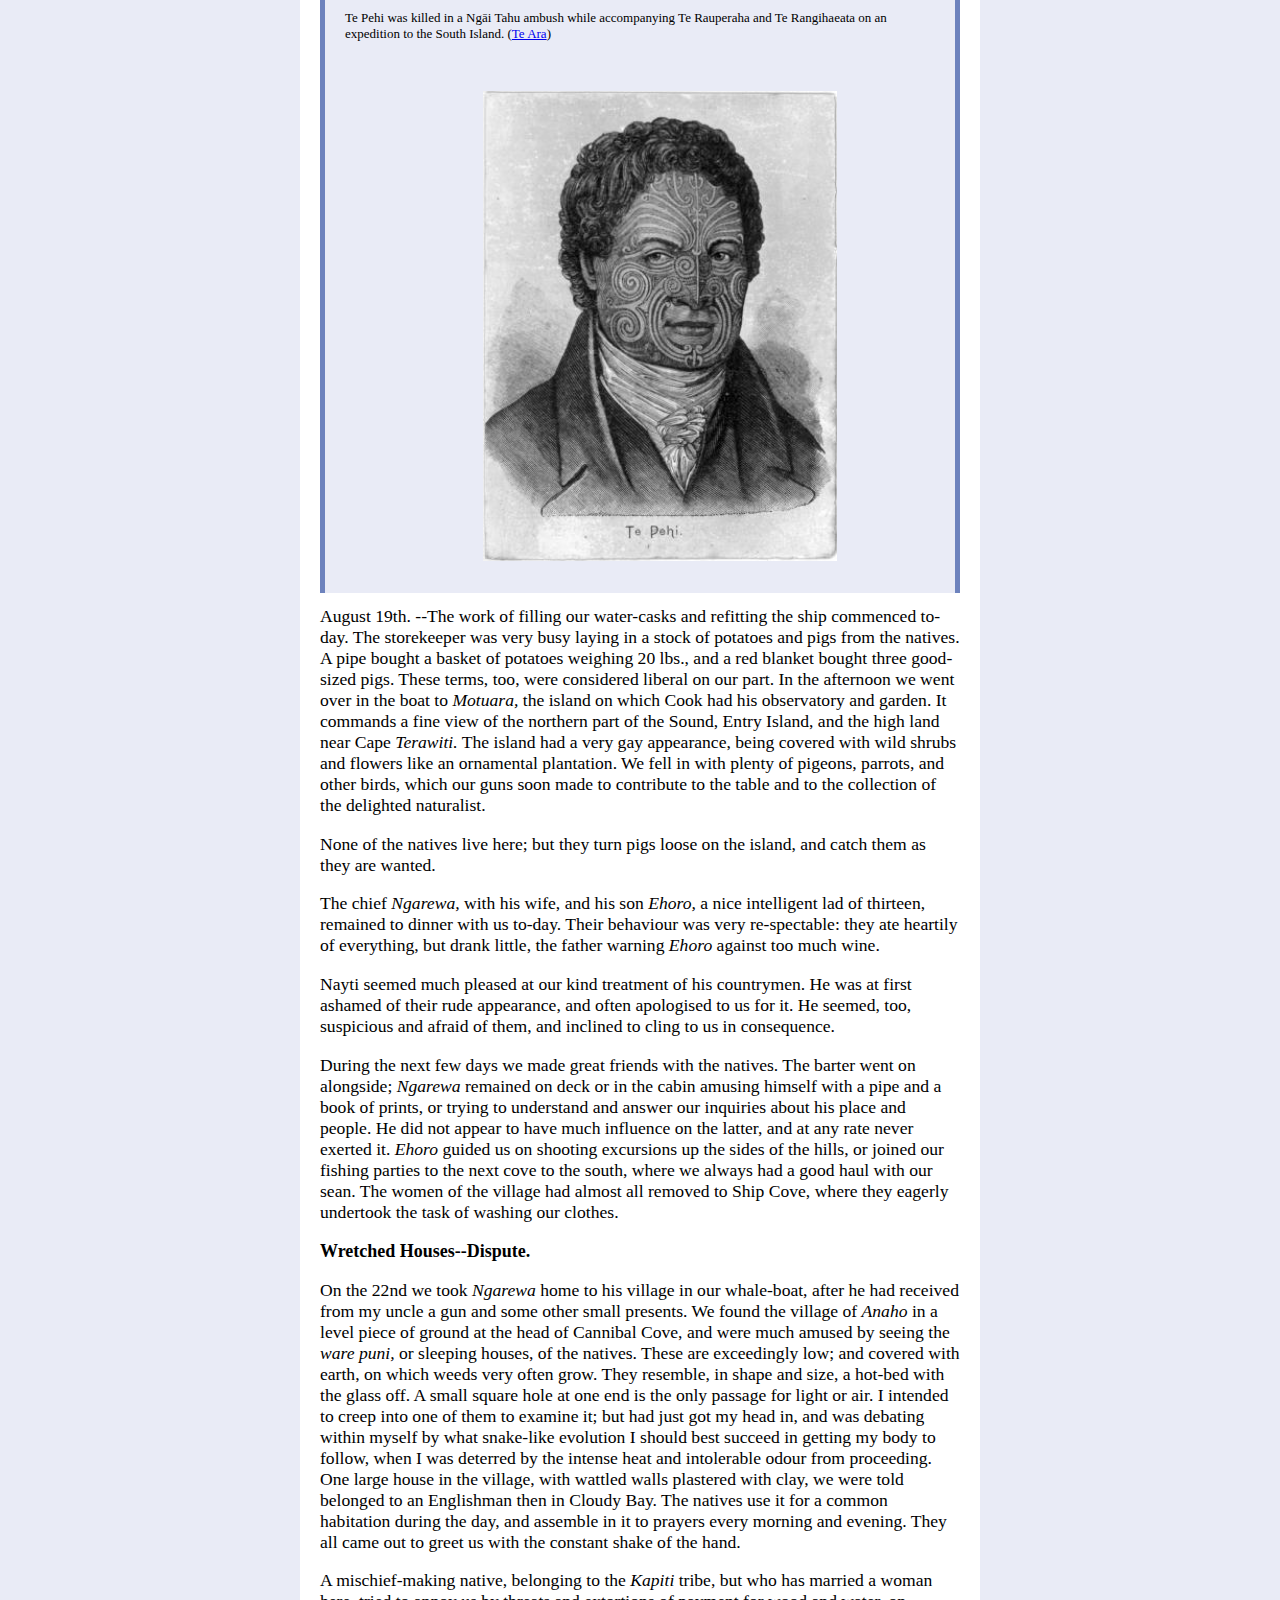
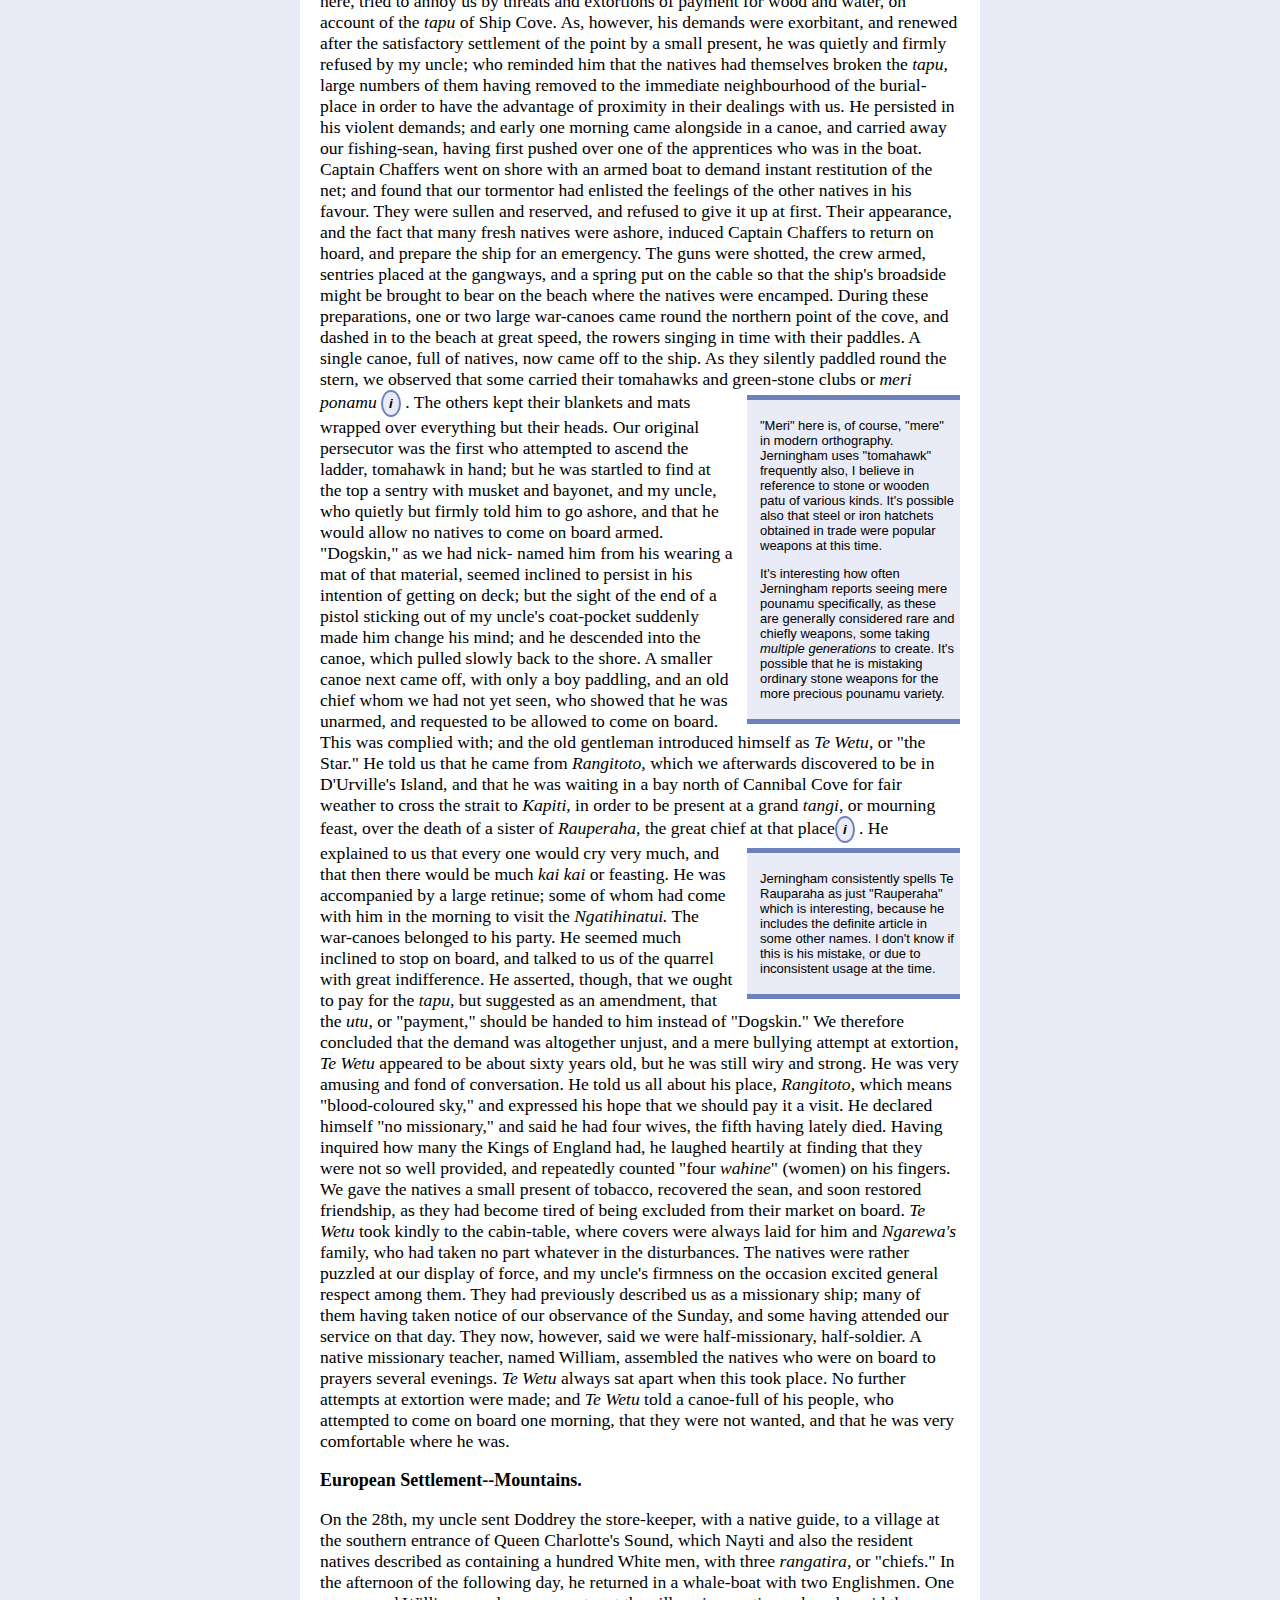
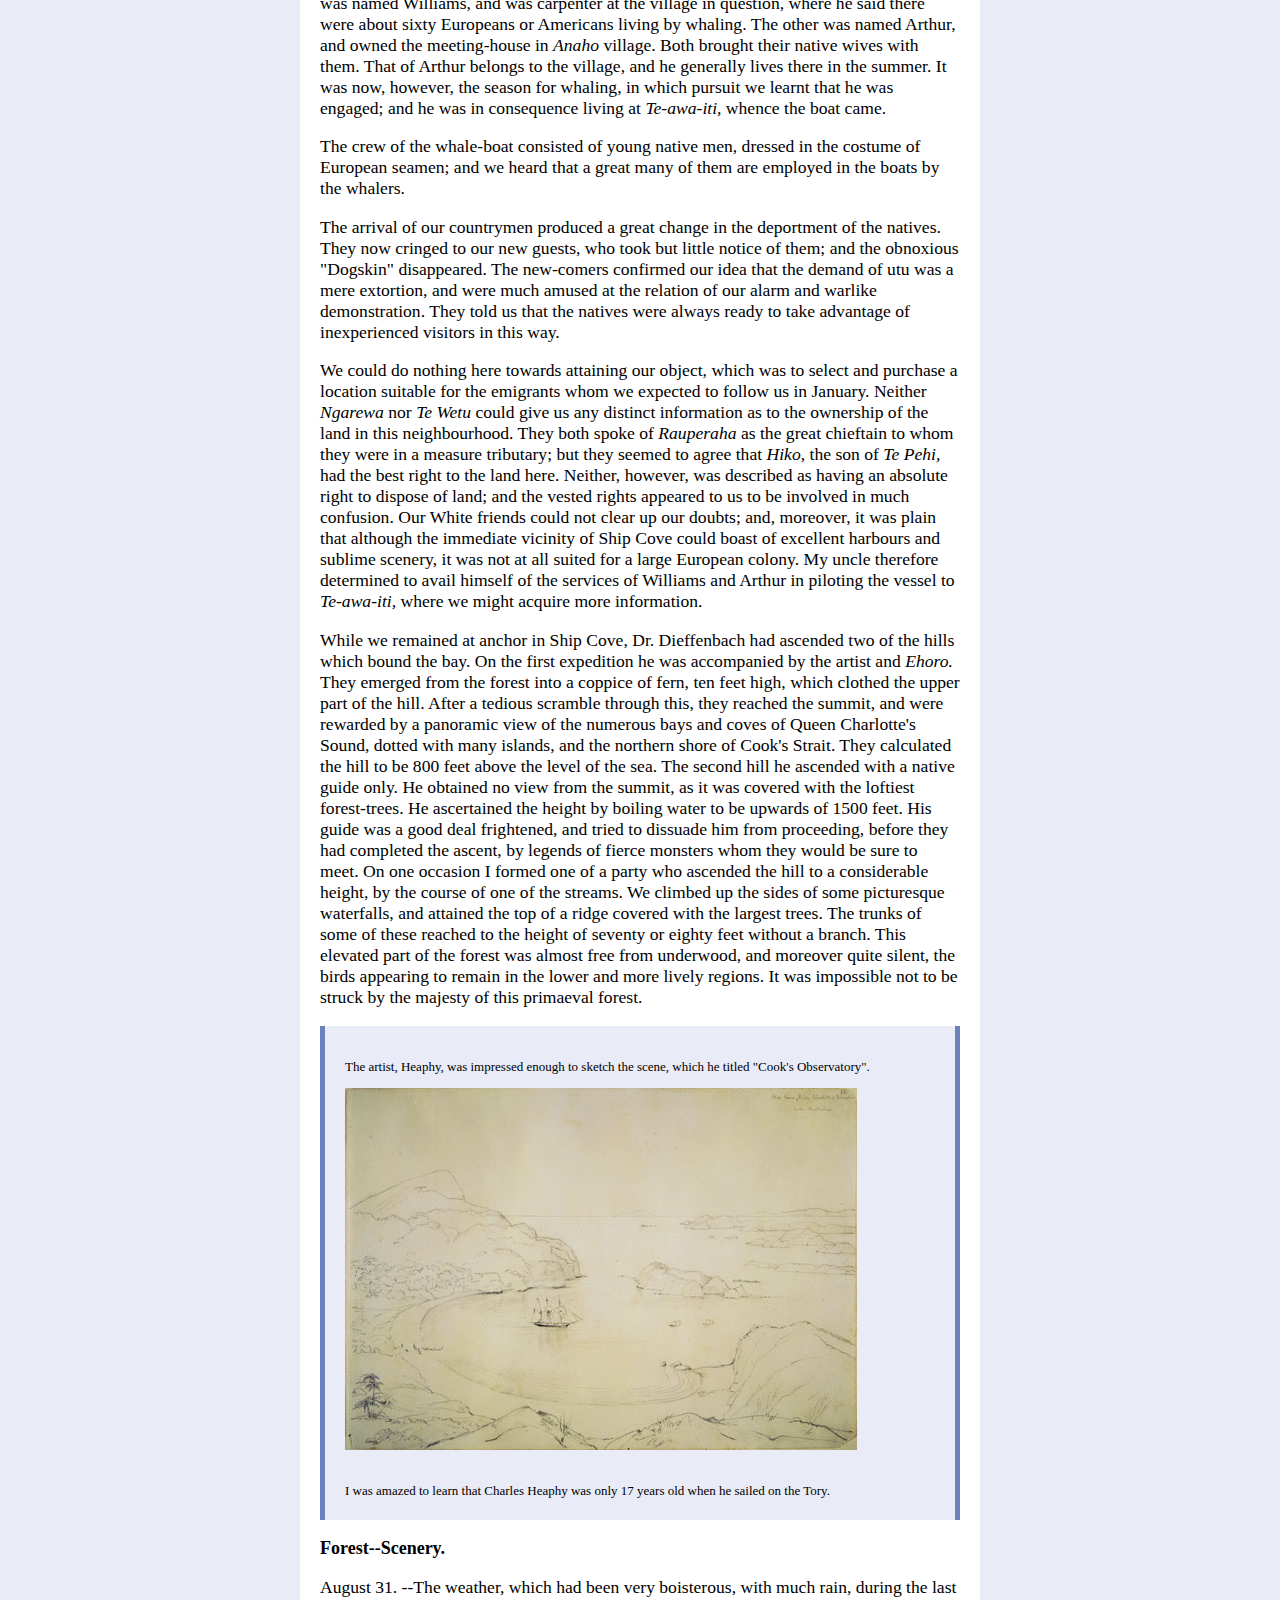
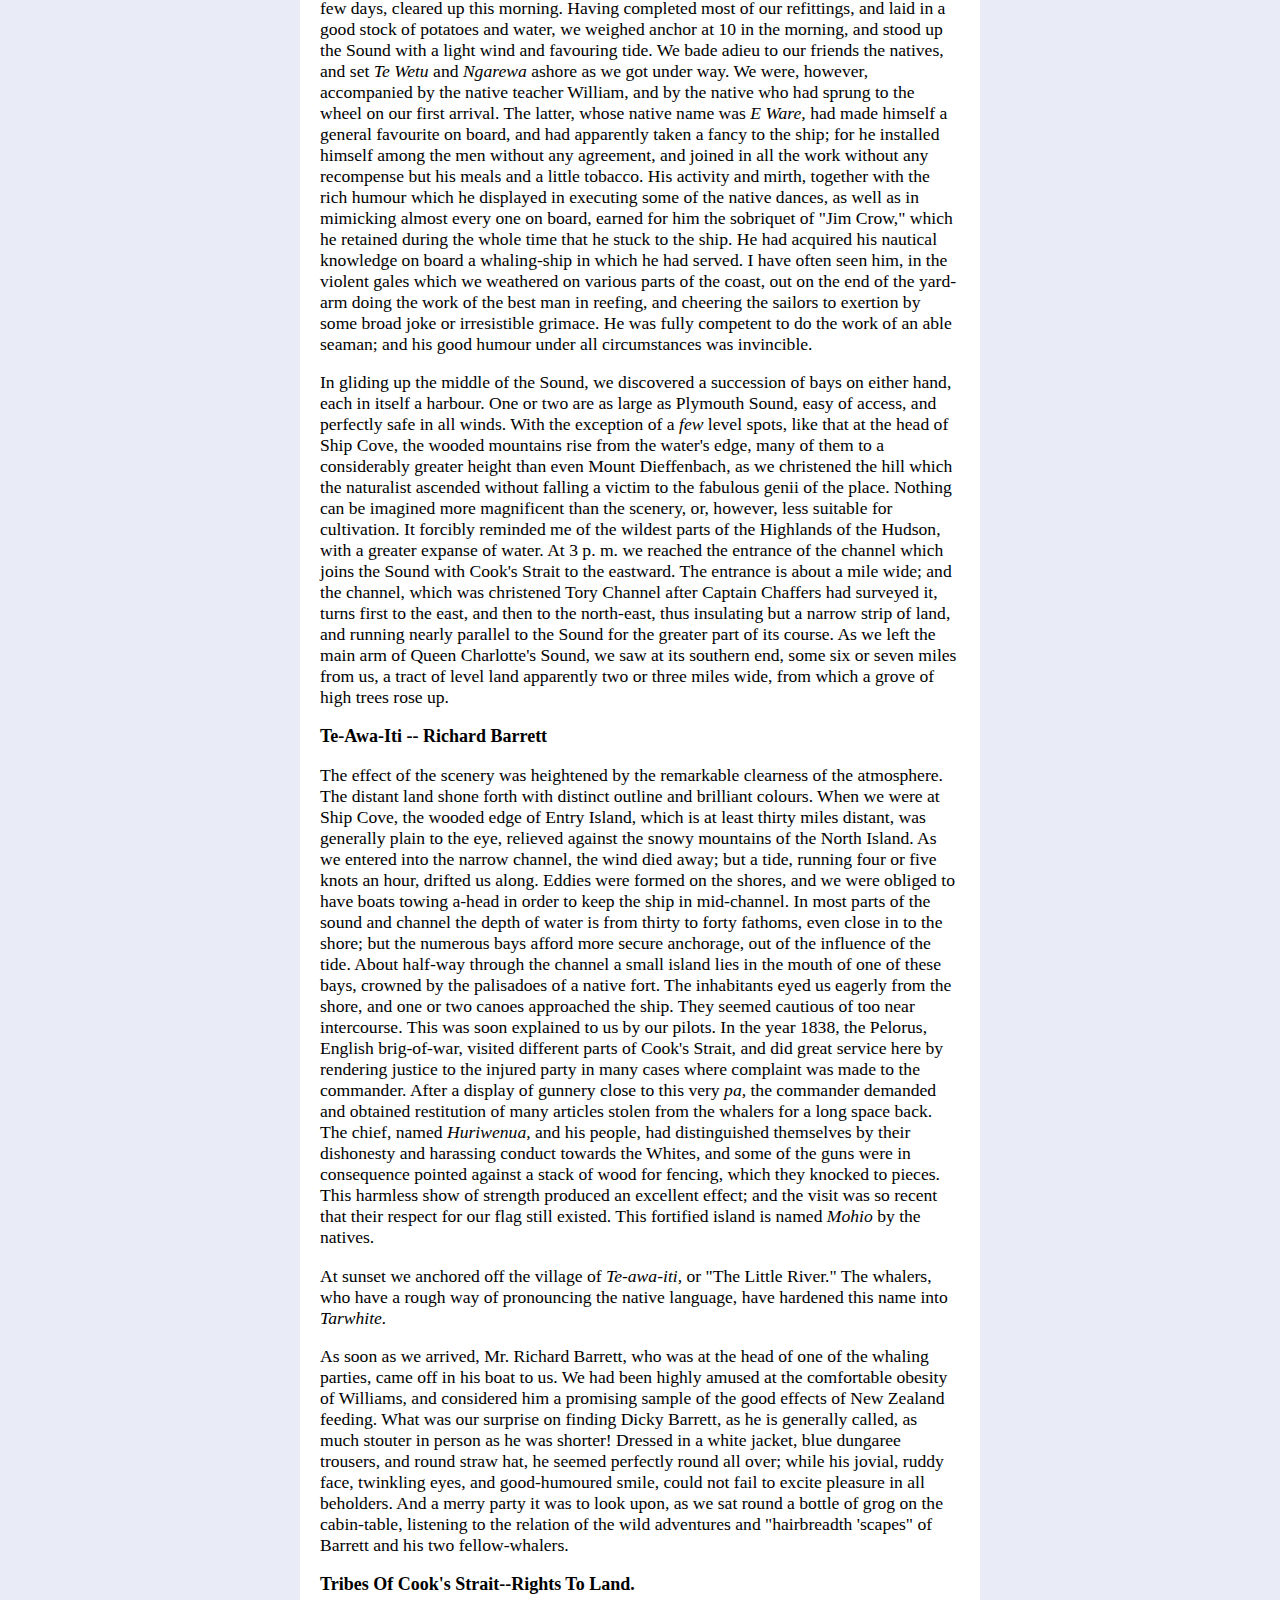
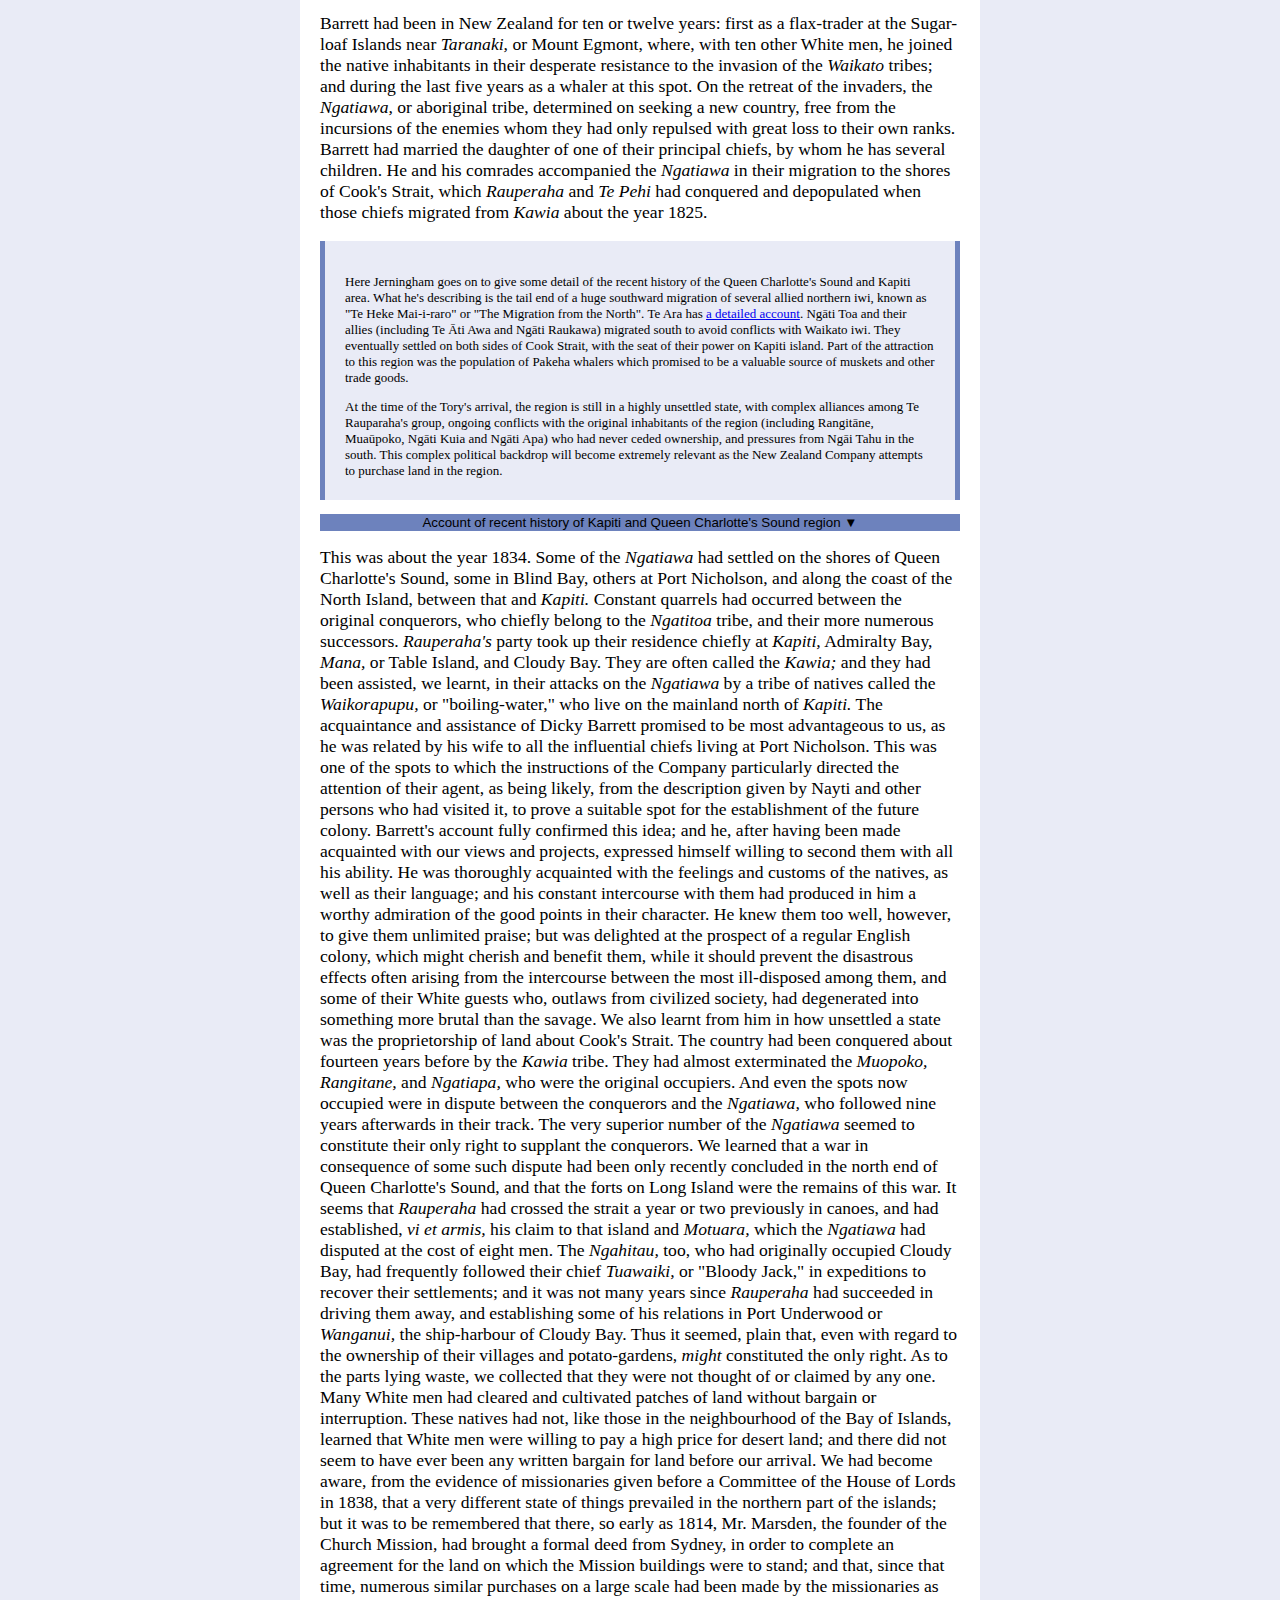
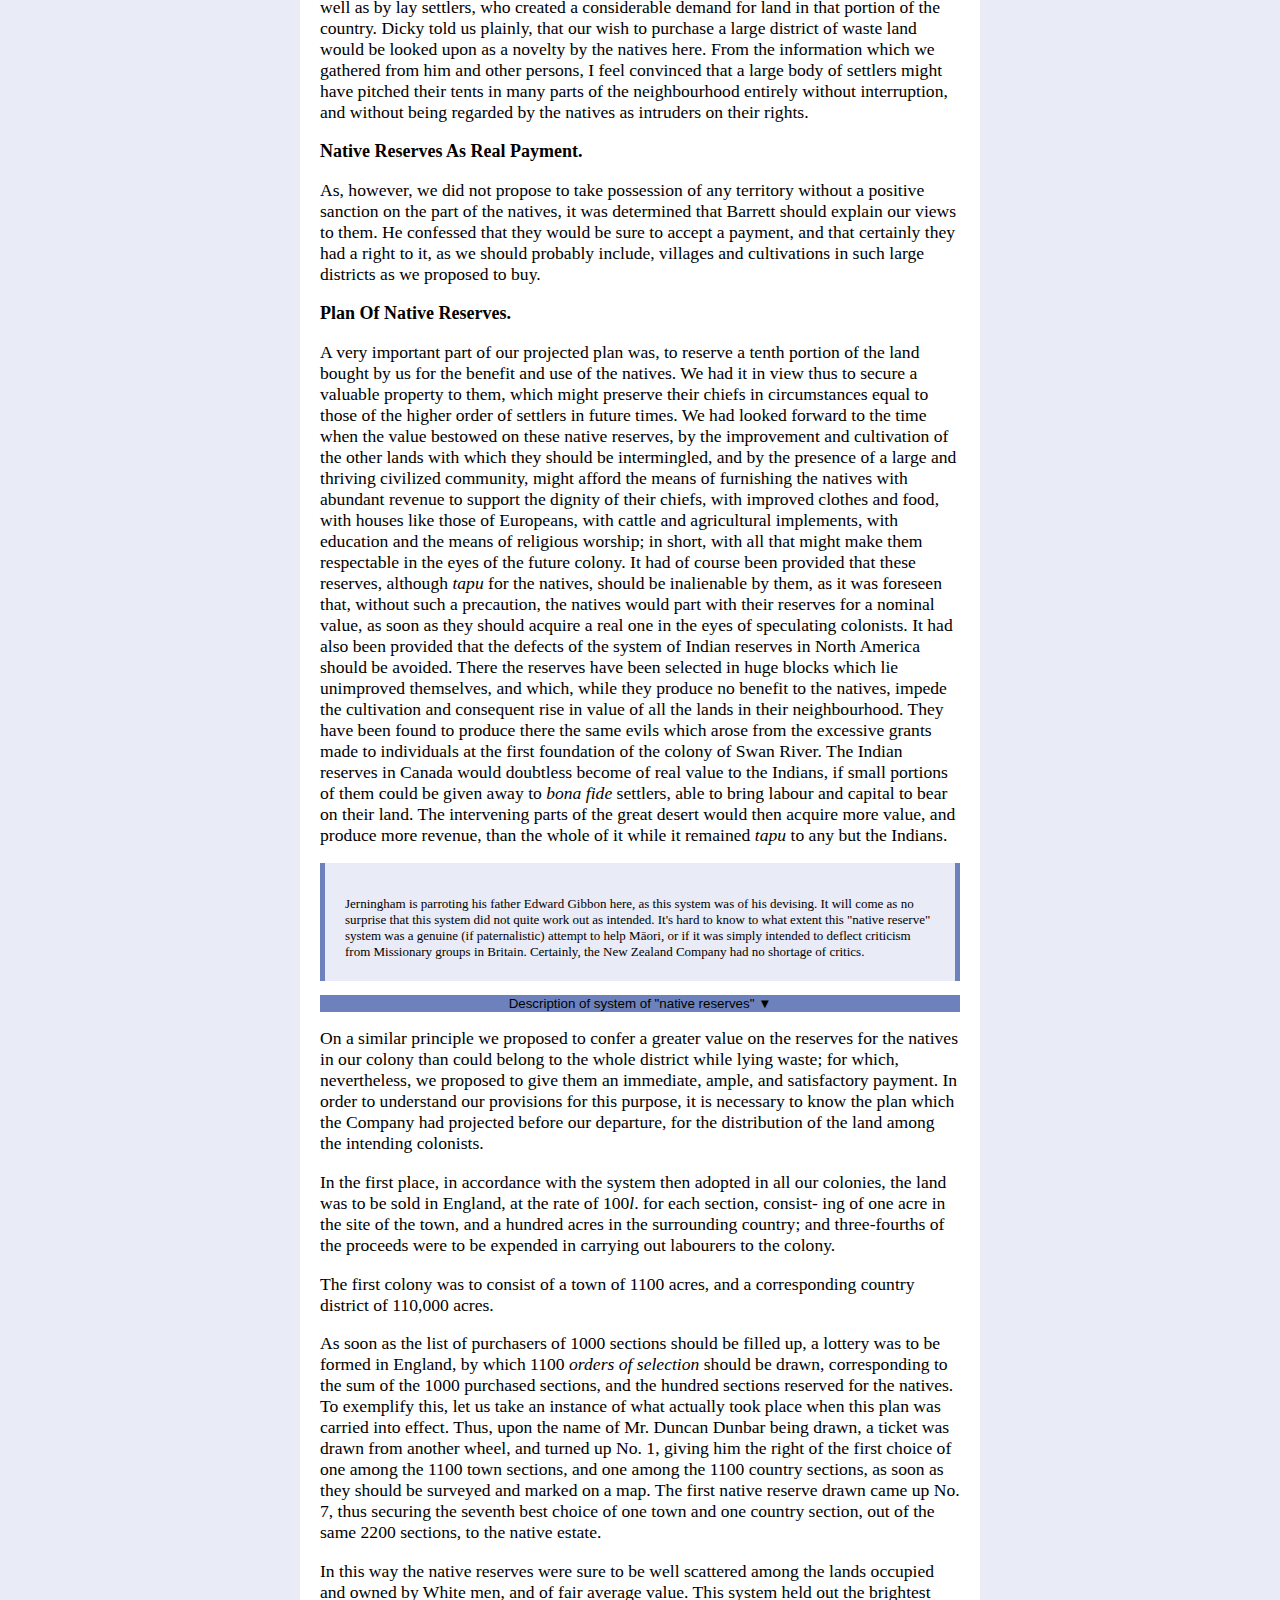
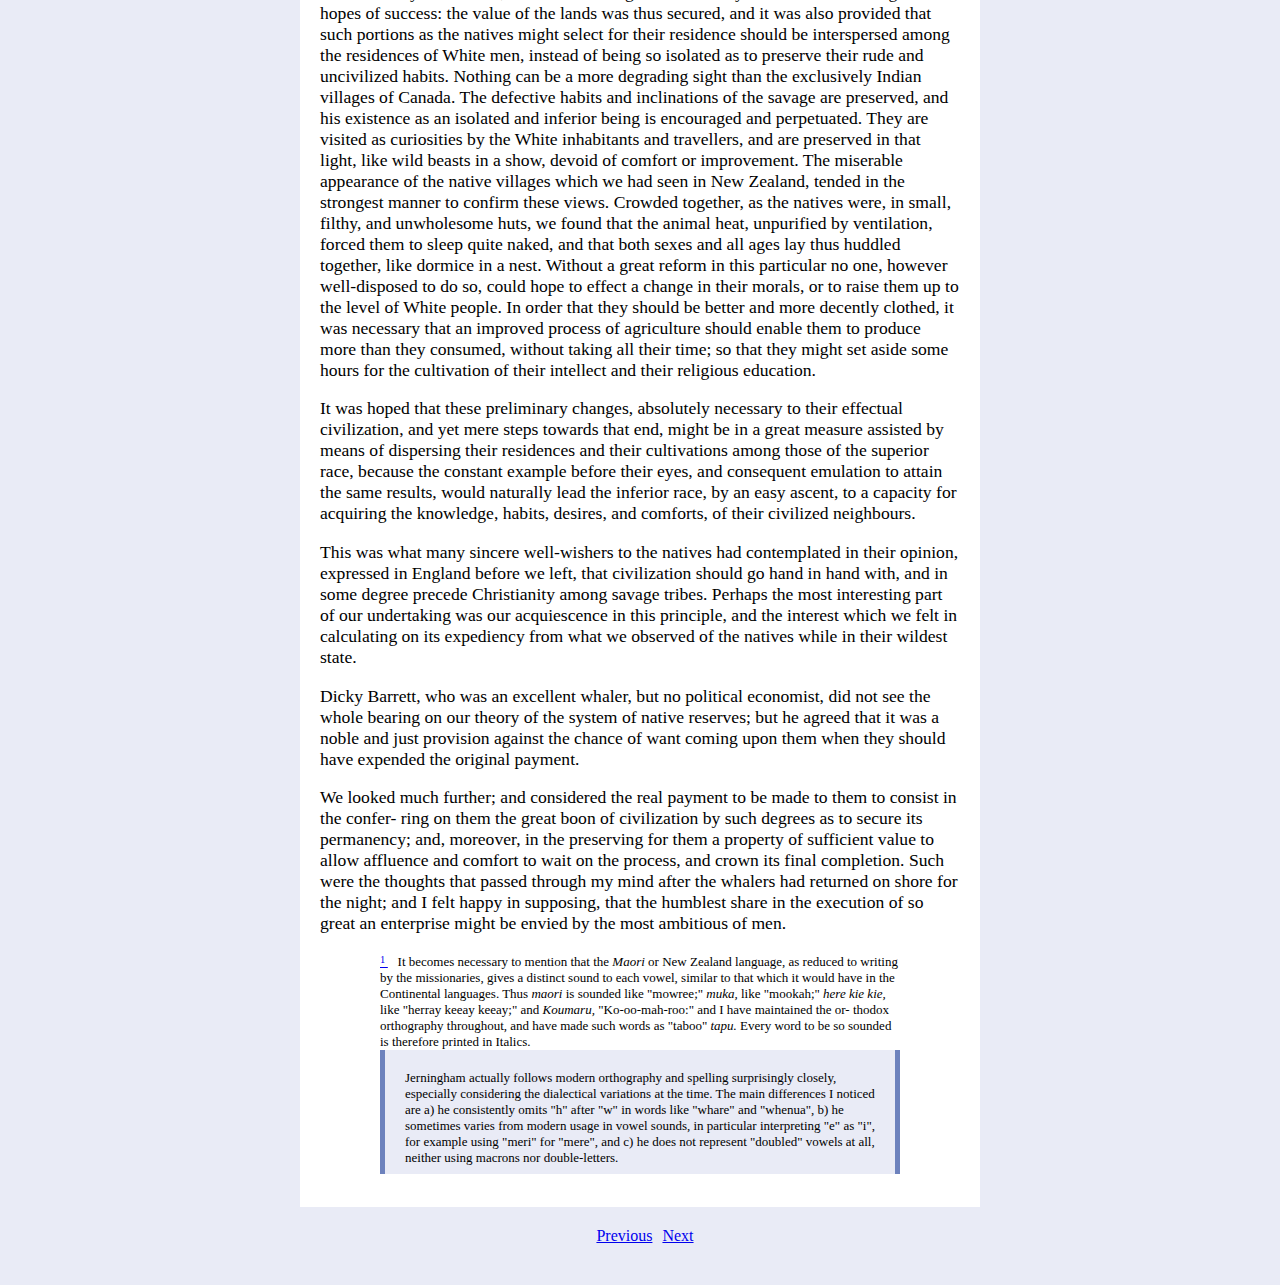
==== commit b748f244: "automate footer" ====
--- a/chapter2.html
+++ b/chapter2.html
@@ -13,7 +13,7 @@
     <title>Adventure in New Zealand</title>
 </head>
 
-<body onload="buildNav(2)">
+<body onload="buildNav(2); buildFooter(2)">
     <div id="nav-placeholder">
     </div>
     <div class="text">
@@ -4618,9 +4618,7 @@
             </div>
         </div>
     </div>
-    <div class="footer">
-        <a type="button" class="btn btn-light" href="chapter1.html" role="button" >Previous</a>
-        <a type="button" class="btn btn-light" href="chapter3.html" role="button">Next</a>
+    <div class="footer" id="footer">
         </div>
     <!-- Option 1: Bootstrap Bundle with Popper -->
     <script src="https://cdn.jsdelivr.net/npm/bootstrap@5.0.0-beta1/dist/js/bootstrap.bundle.min.js"
--- a/css/main.css
+++ b/css/main.css
@@ -39,20 +39,20 @@
 h1{
     font-size: xx-large;
     font-weight: bold;
-    font-family: 'Big Caslon', 'Times New Roman', Times, serif;
+    font-family: 'Times New Roman', Times, serif;
 }
 h2{
     font-size: x-large;
     font-weight: bold;
-    font-family: 'Big Caslon', 'Times New Roman', Times, serif;
+    font-family: 'Times New Roman', Times, serif;
 }
 h3{
     font-size: large;
     font-weight: bold;
-    font-family: 'Big Caslon', 'Times New Roman', Times, serif;
+    font-family: 'Times New Roman', Times, serif;
 }
 div.jerningham{
-    font-family: 'Big Caslon', 'Times New Roman', Times, serif;
+    font-family: 'Times New Roman', Times, serif;
     font-size: 110%;
     margin-bottom: 1em;
 }
@@ -155,6 +155,11 @@
     text-align: center;
 }
 
+a.btn{
+    margin-left: 10px;
+    width: 10em;
+}
+
 #nav-placeholder {
     height: 60px;
 }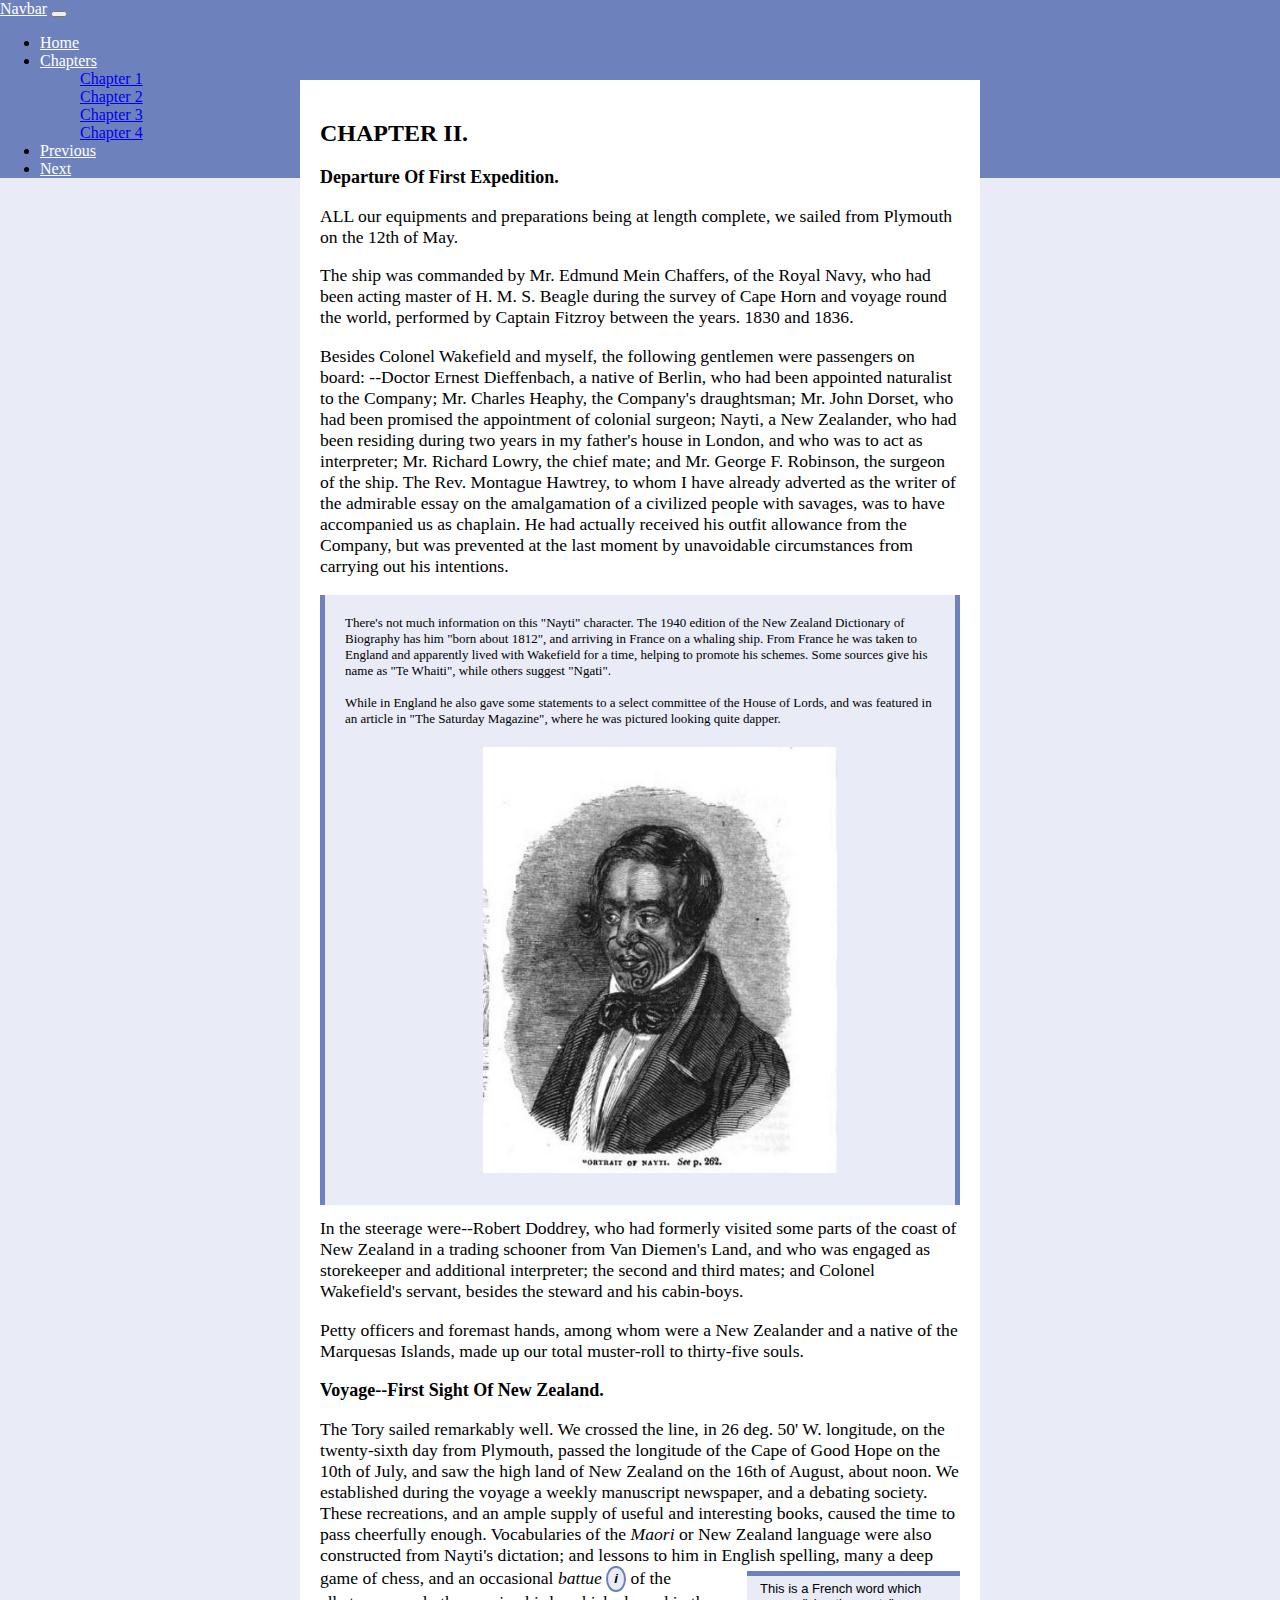
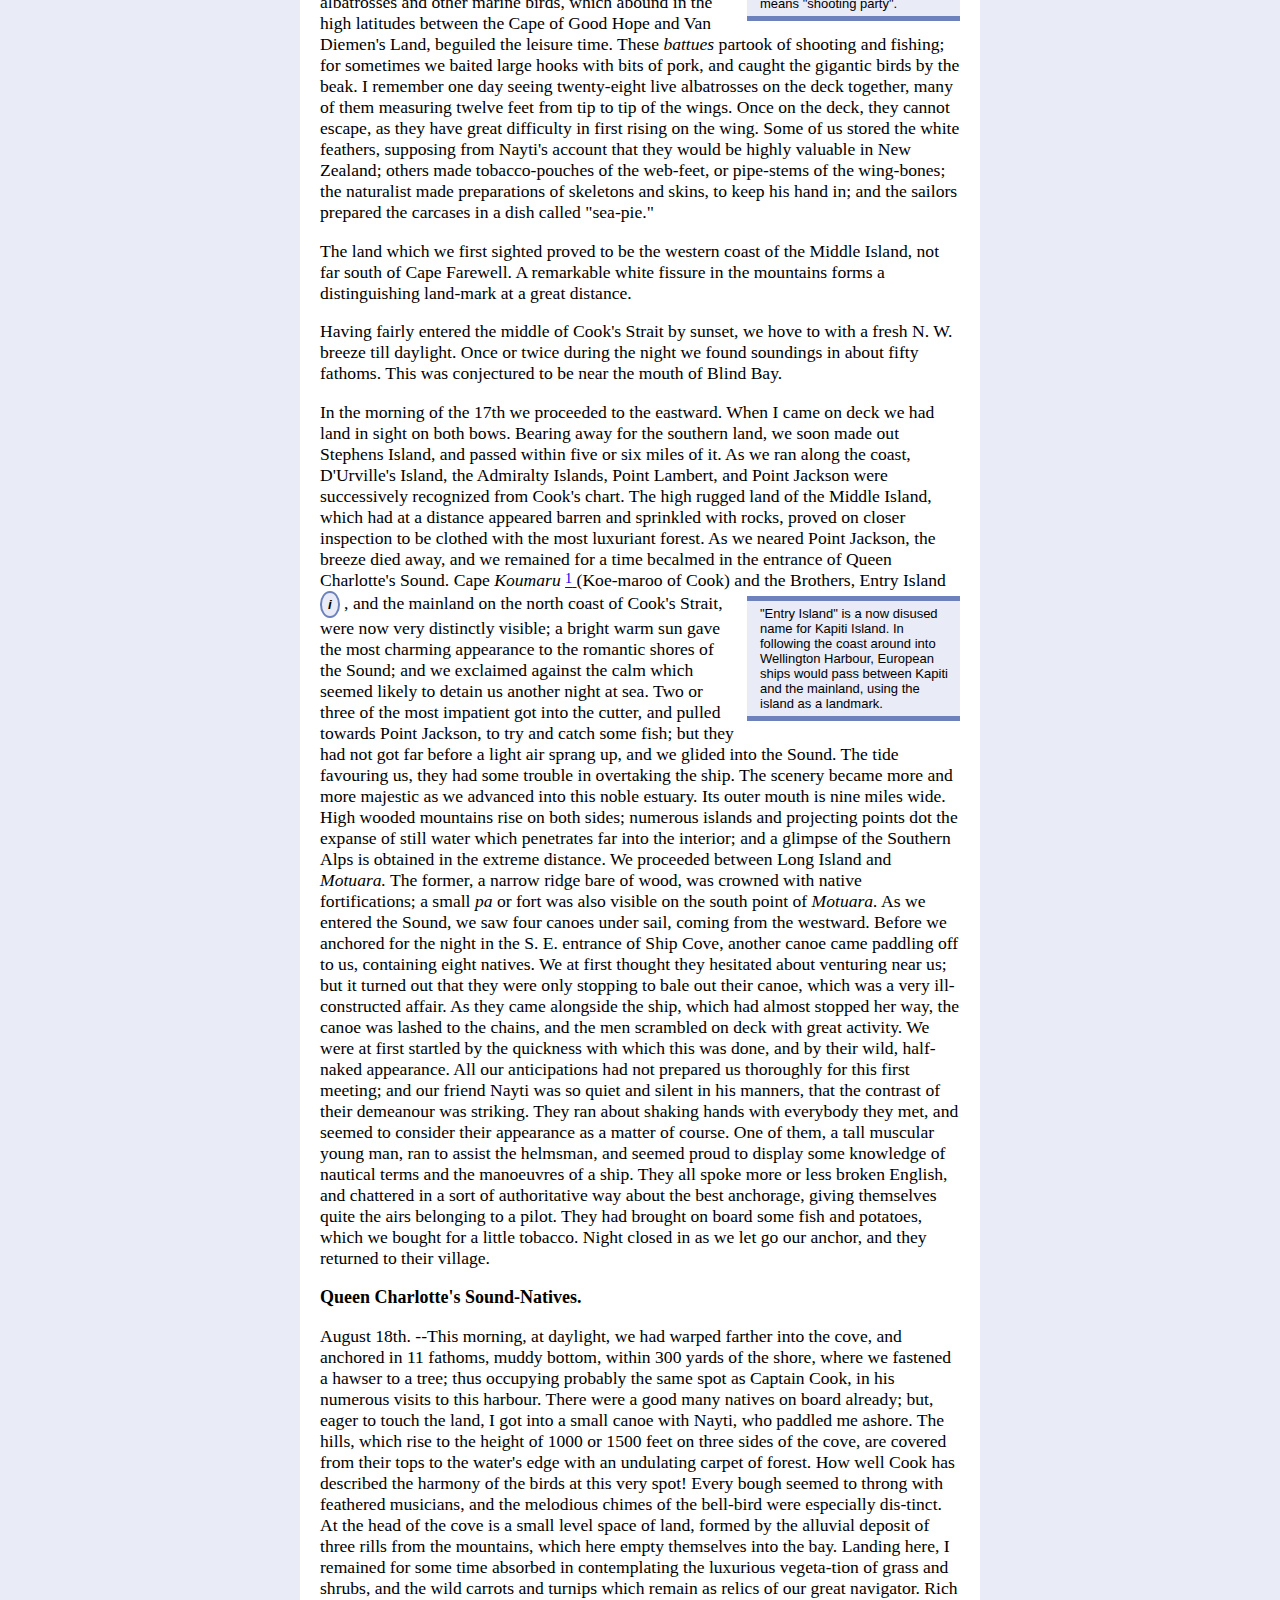
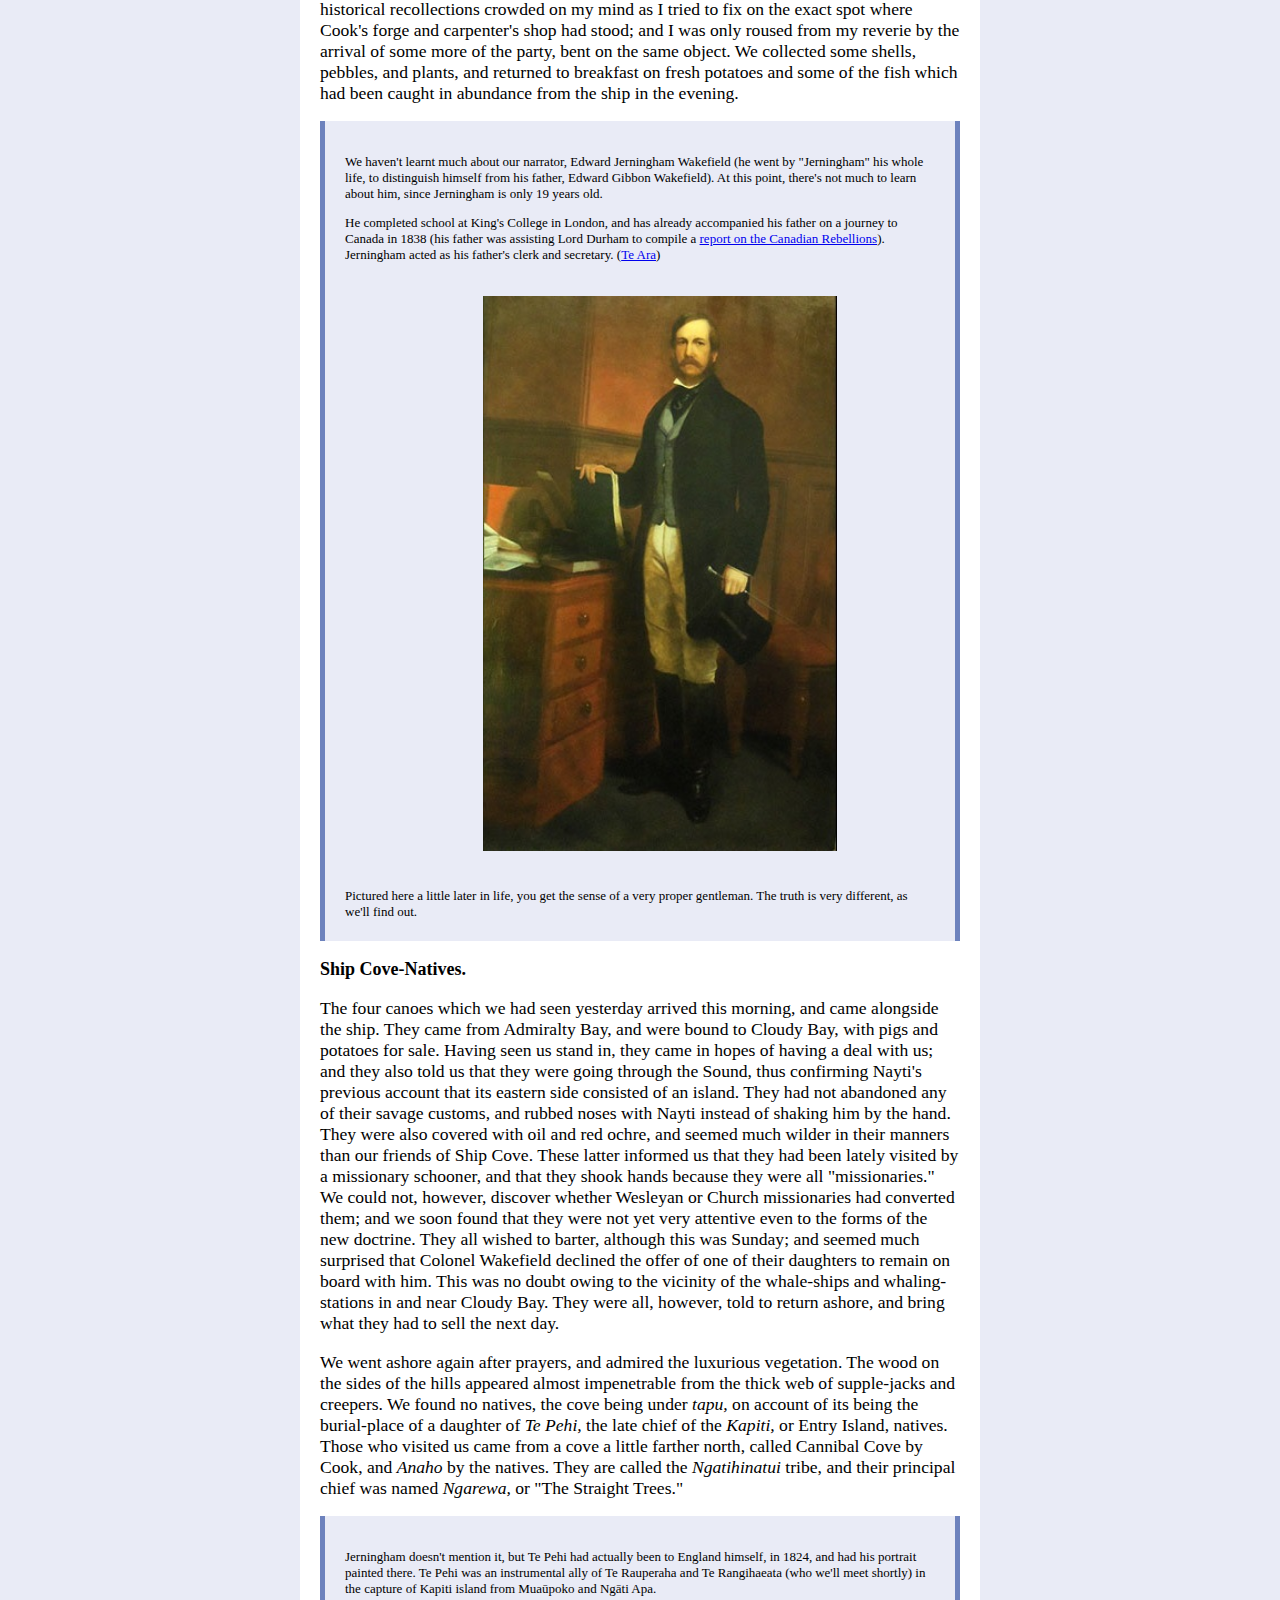
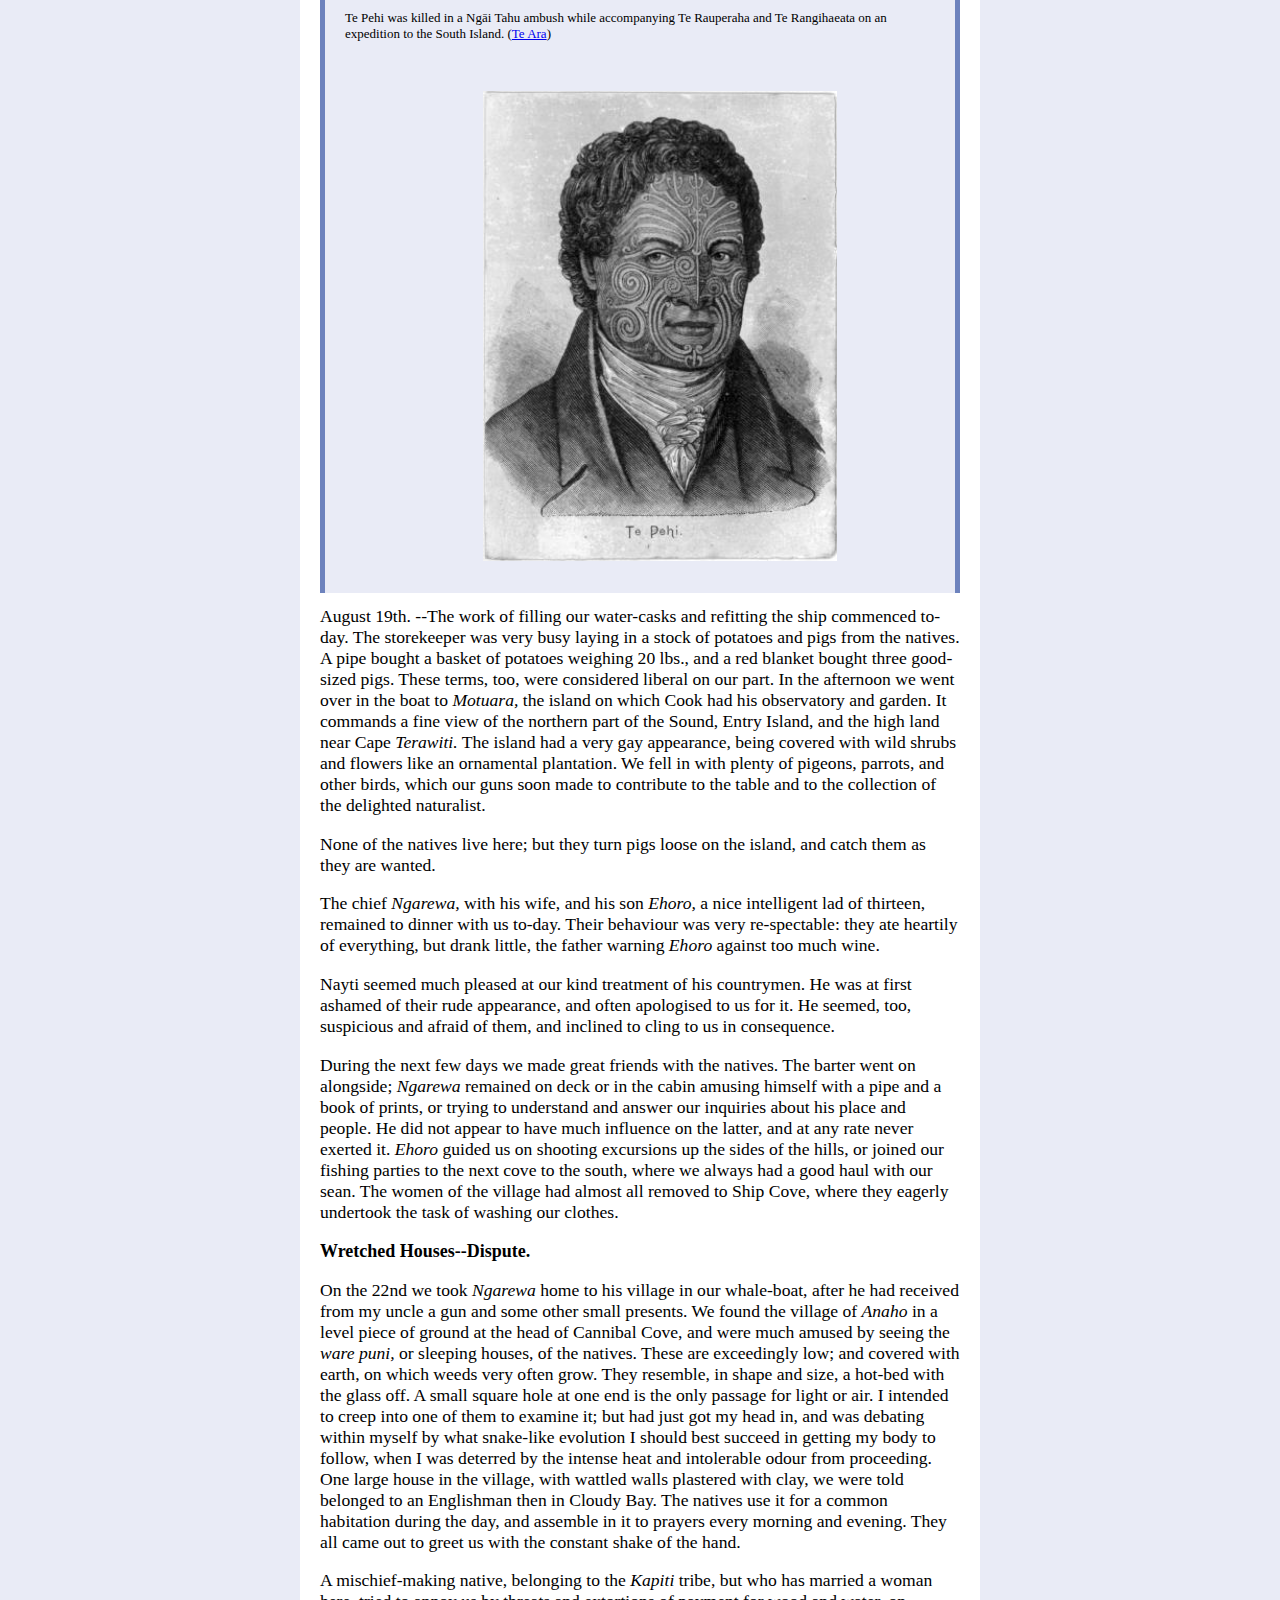
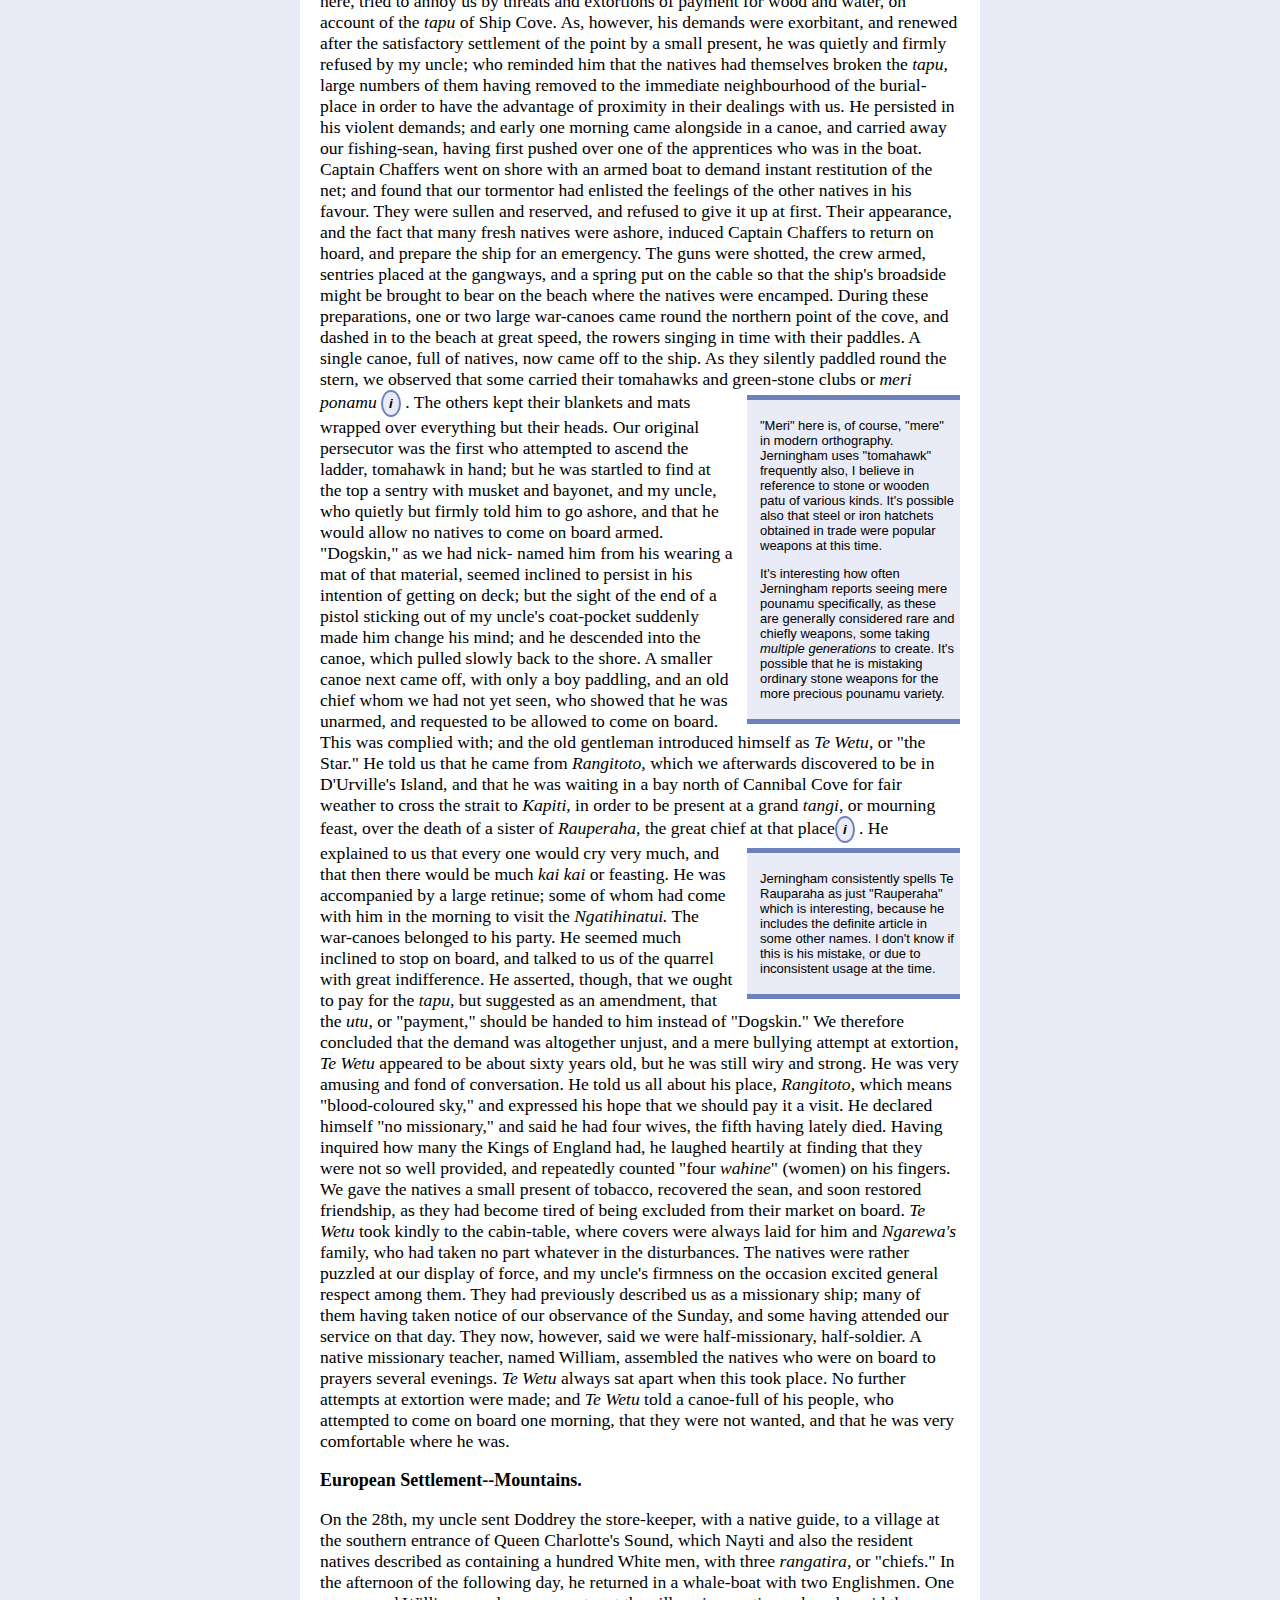
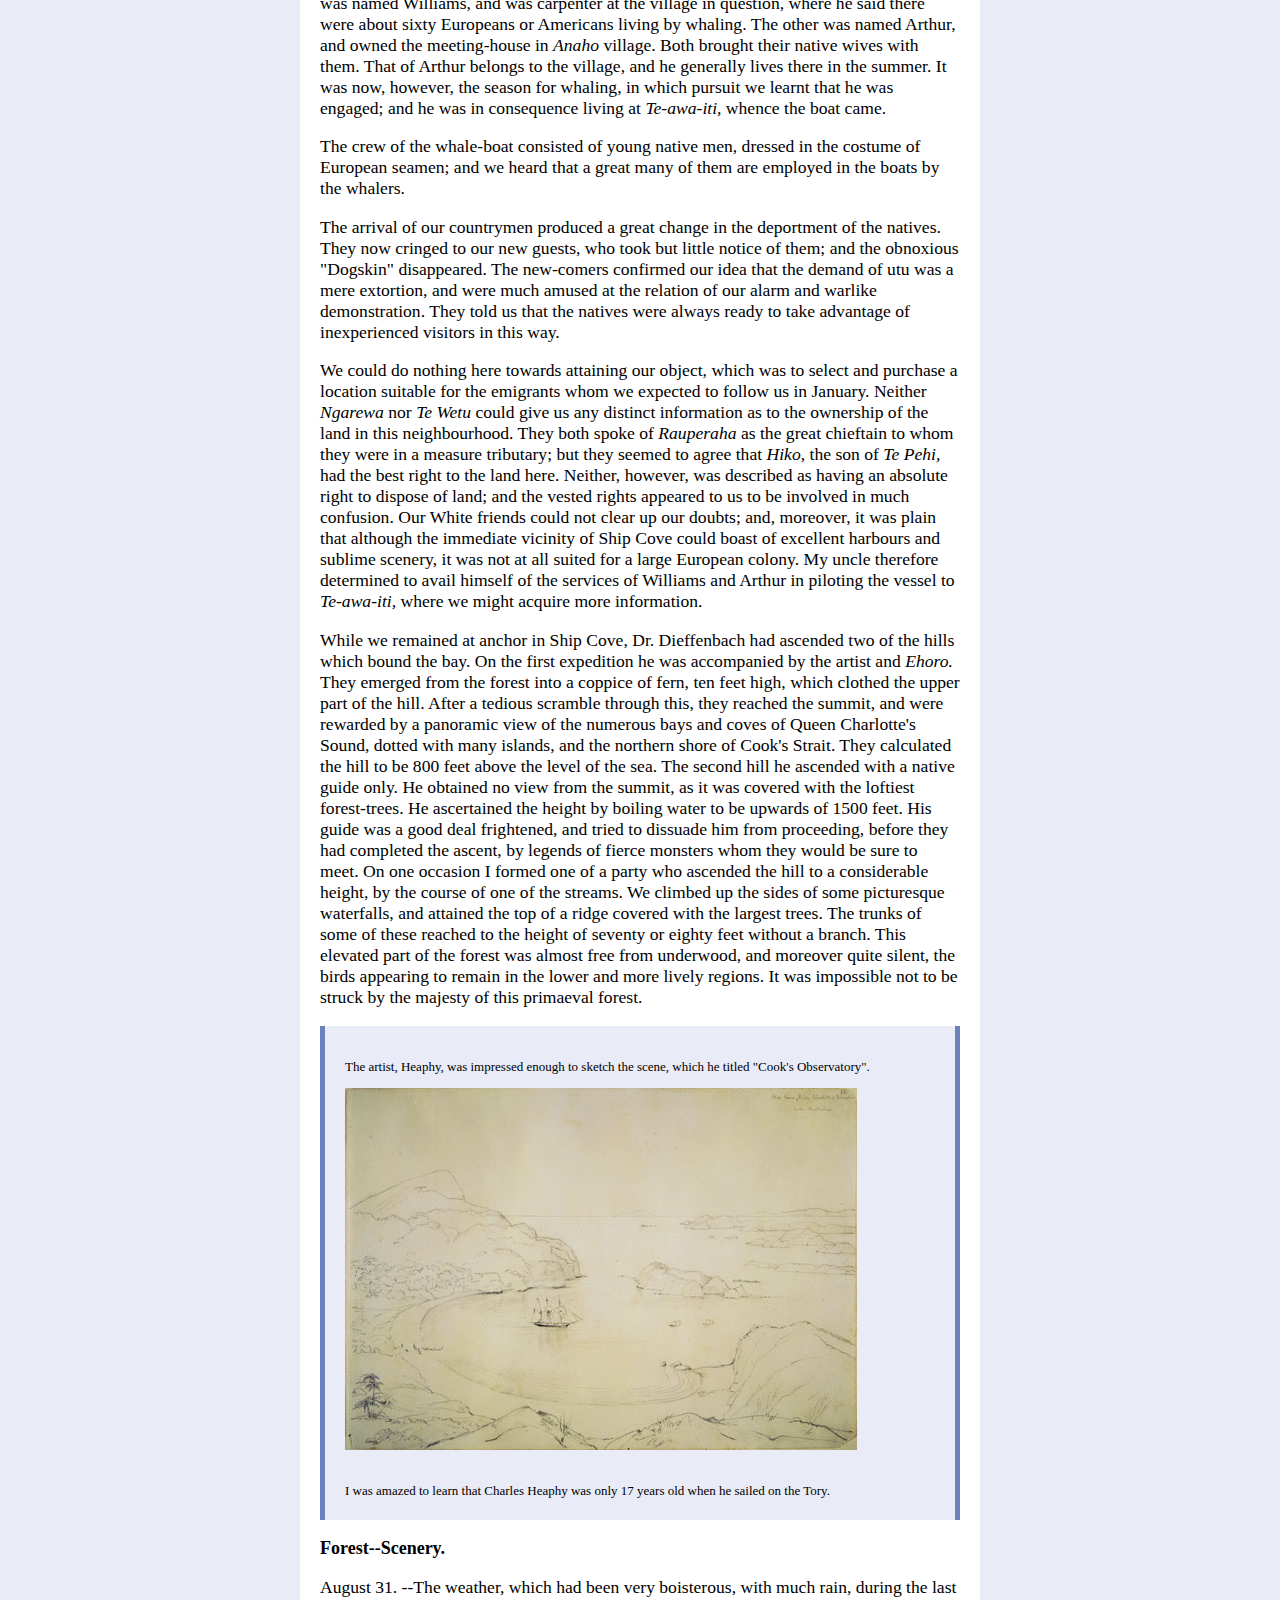
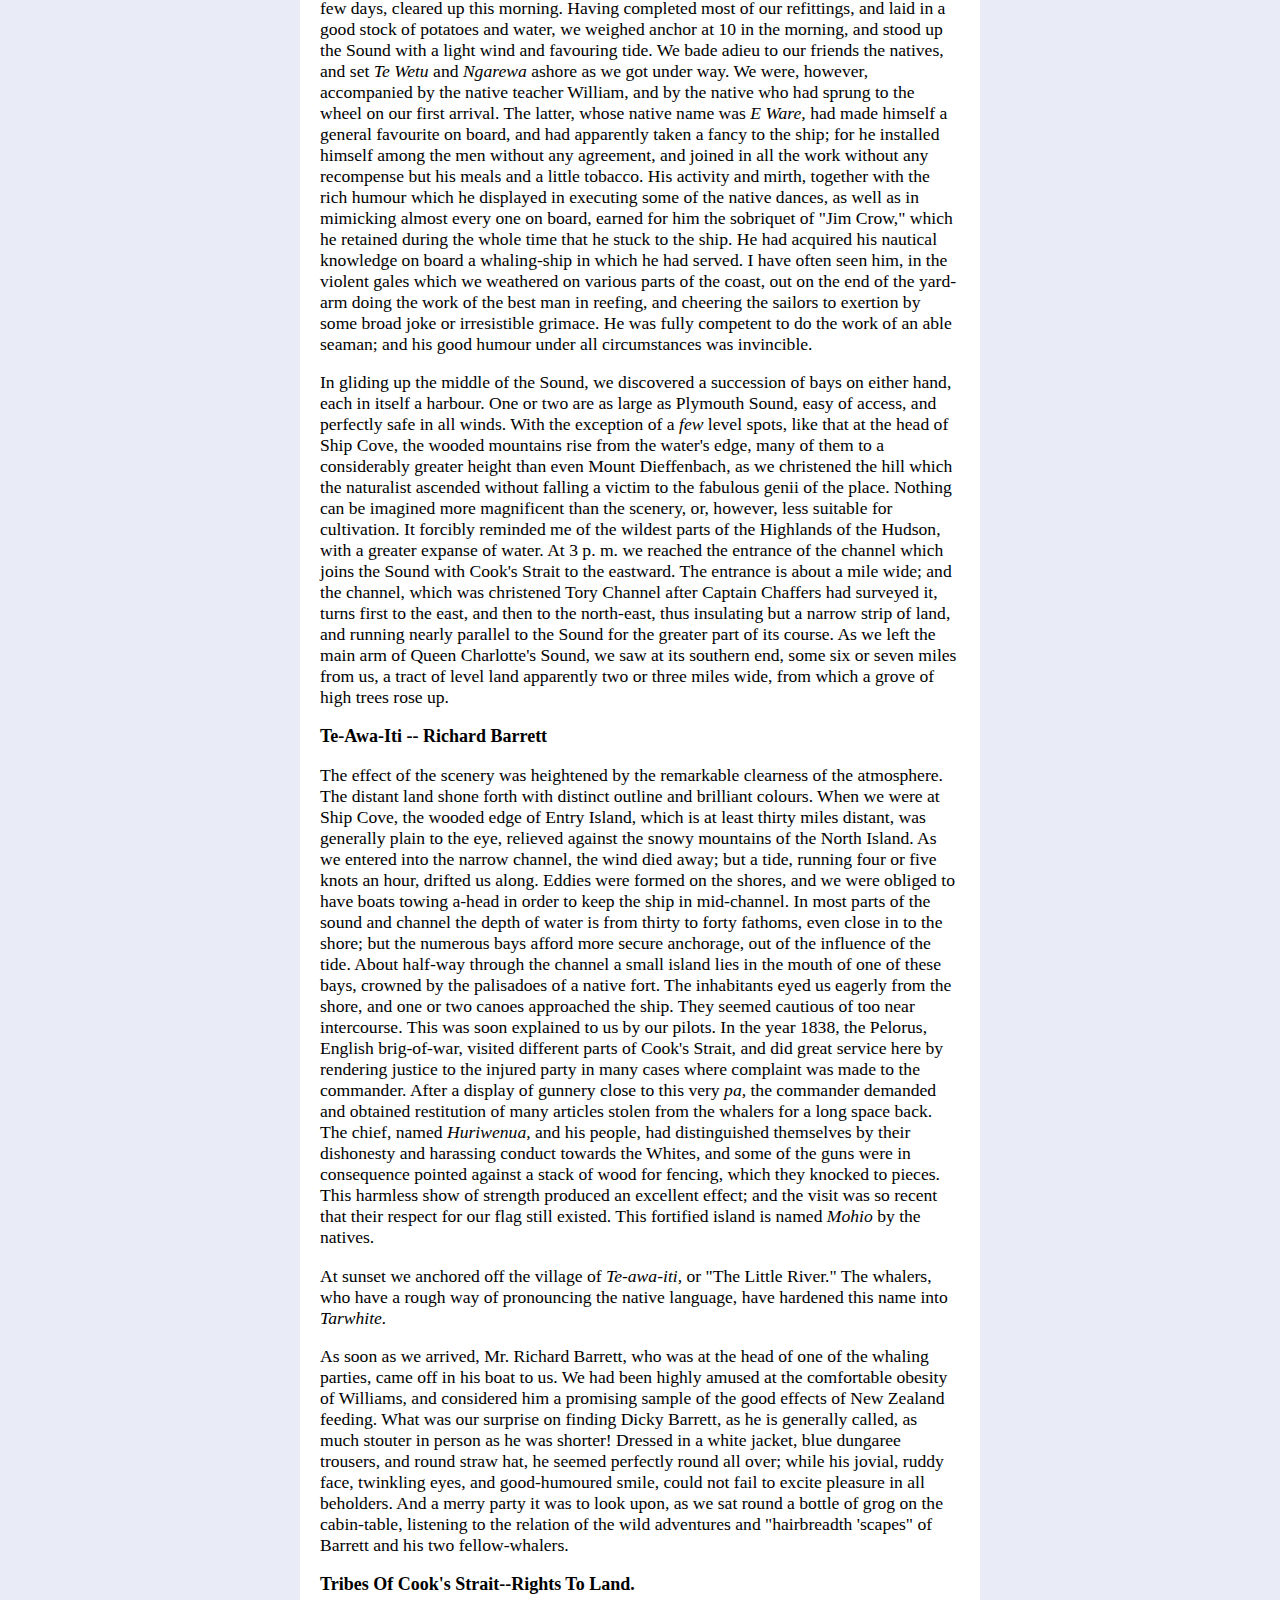
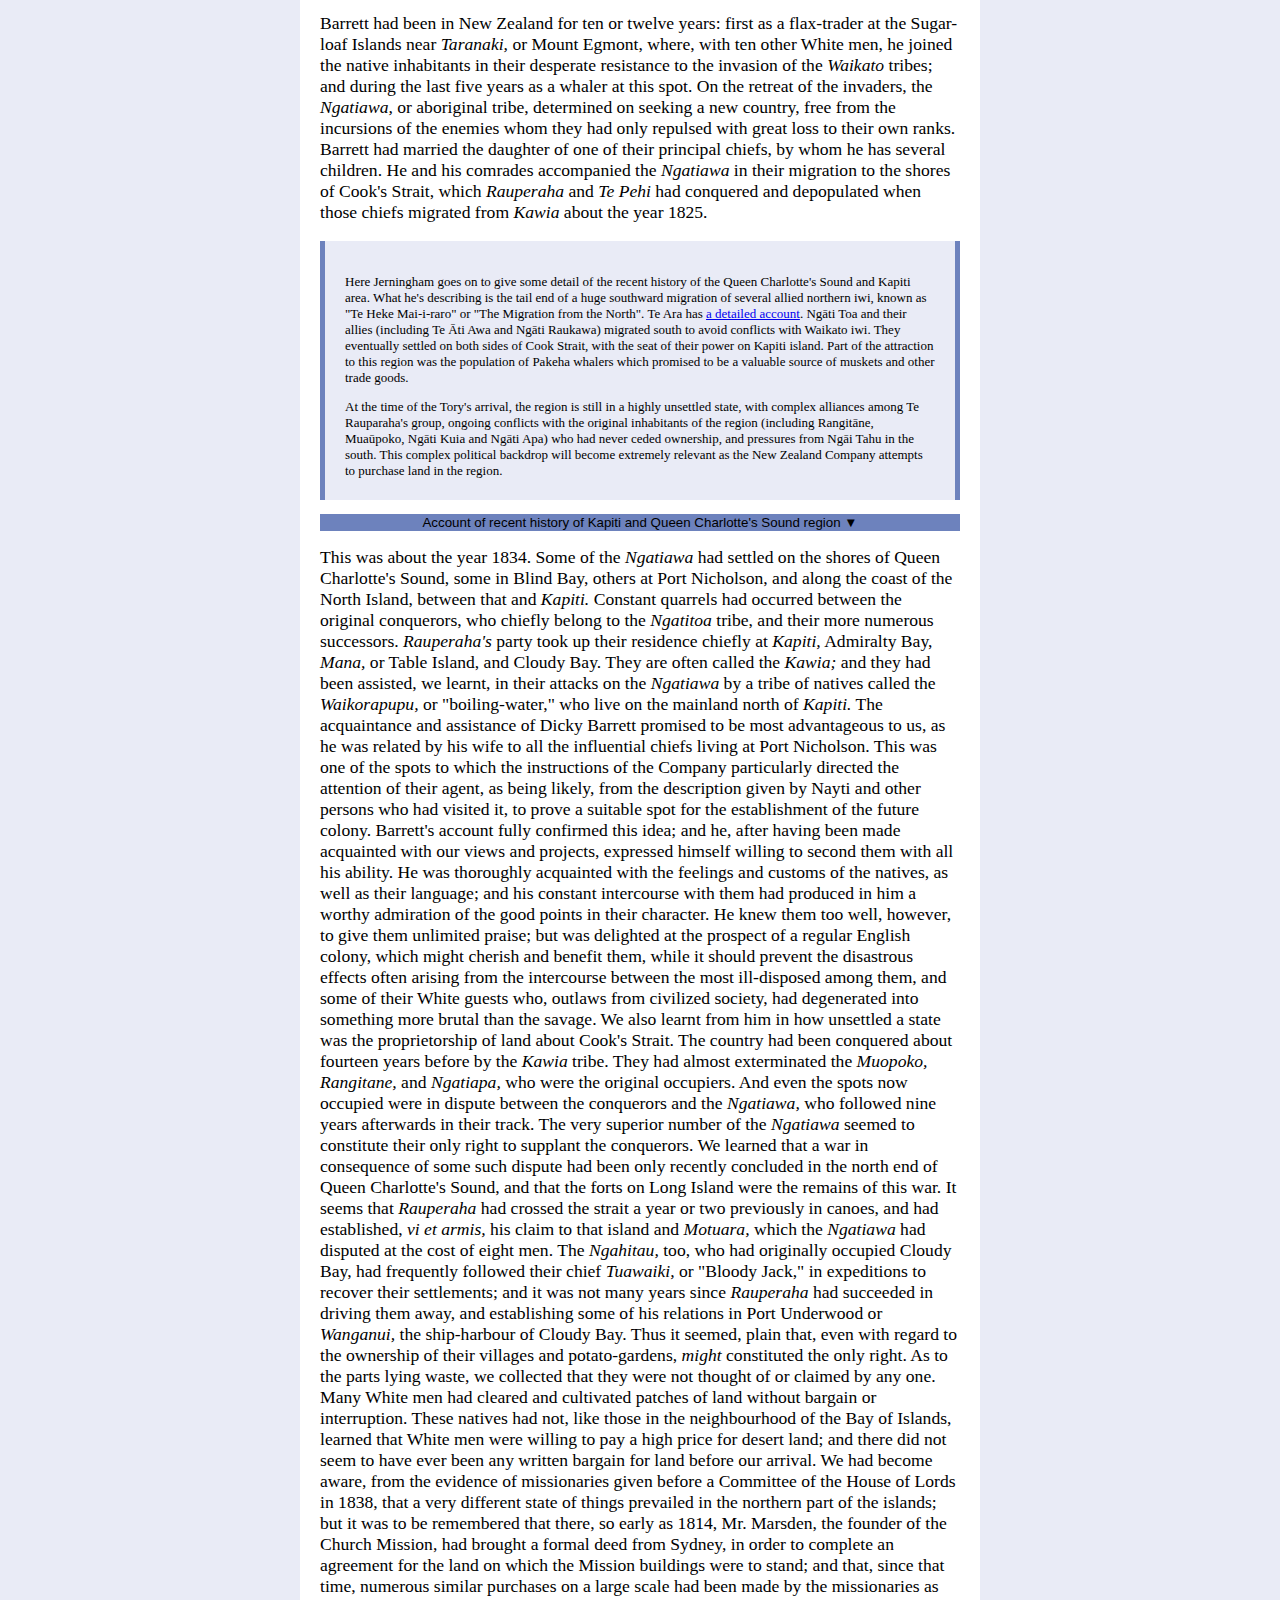
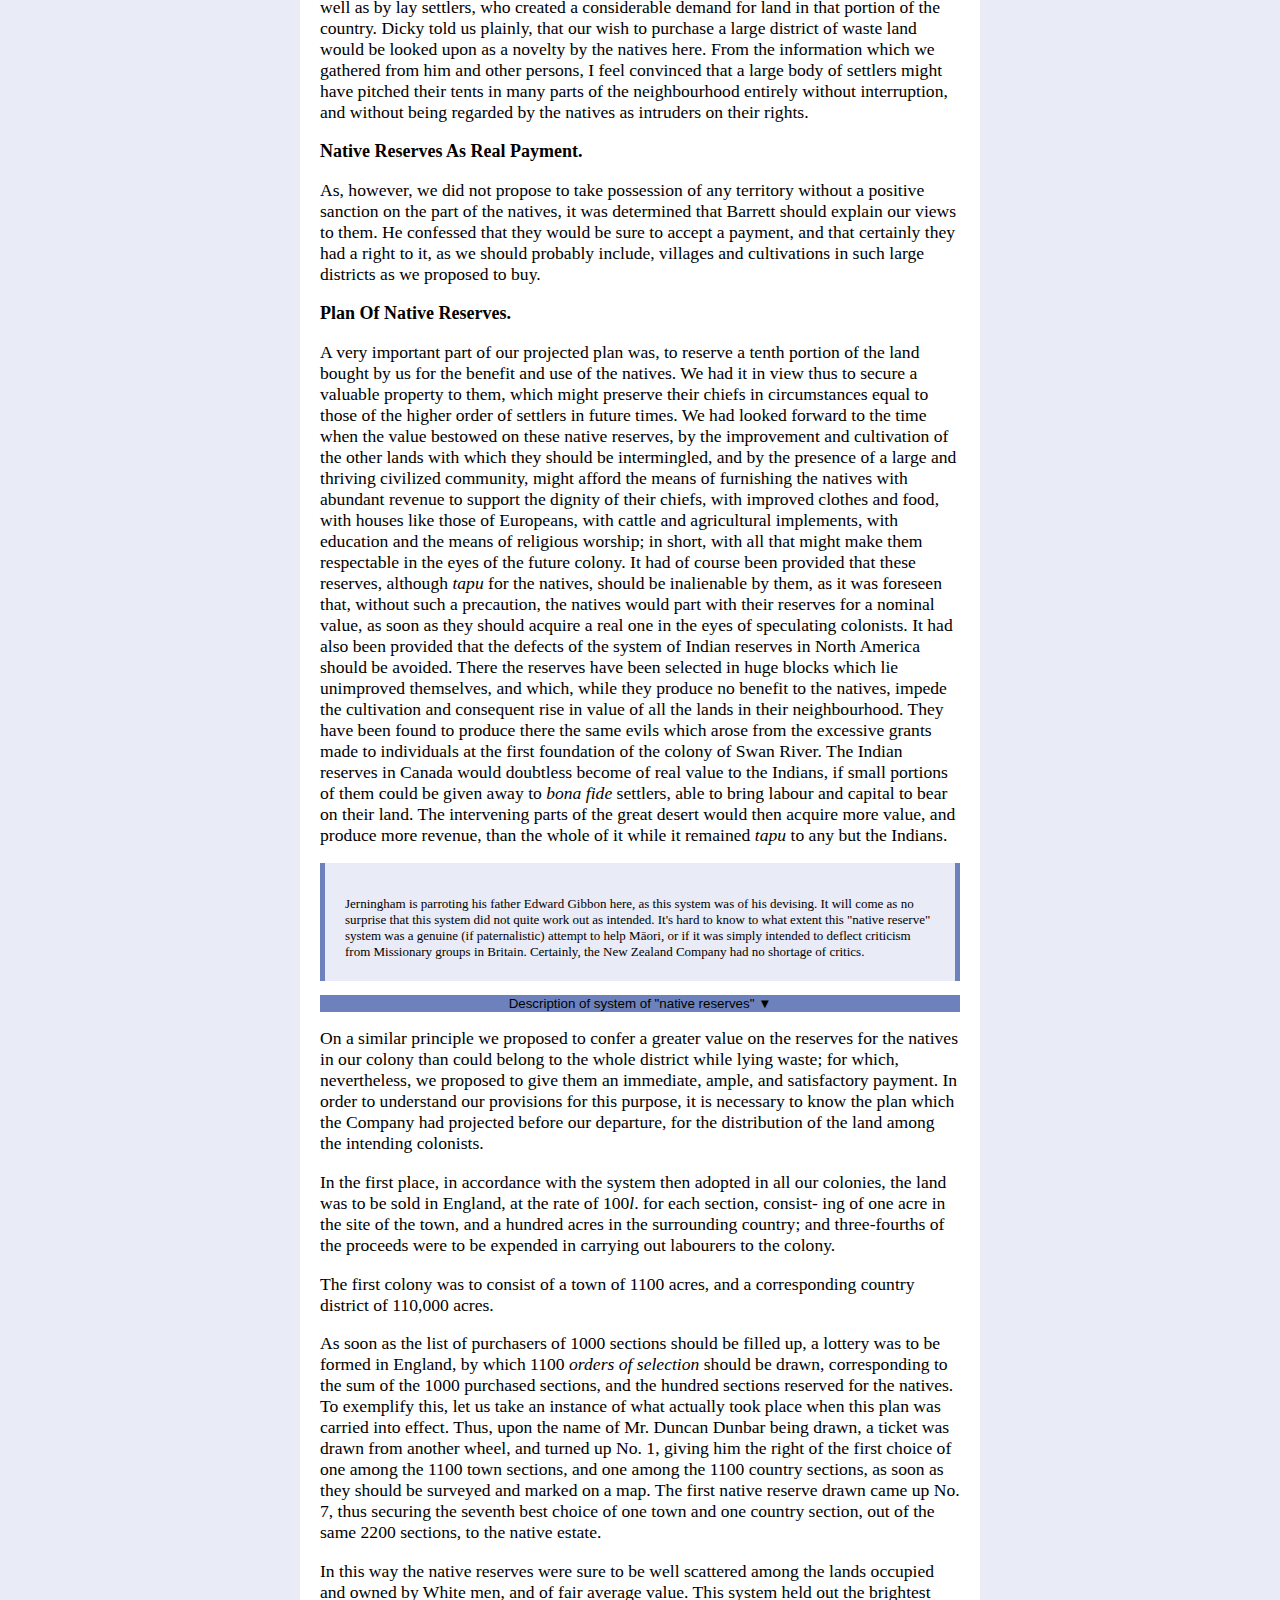
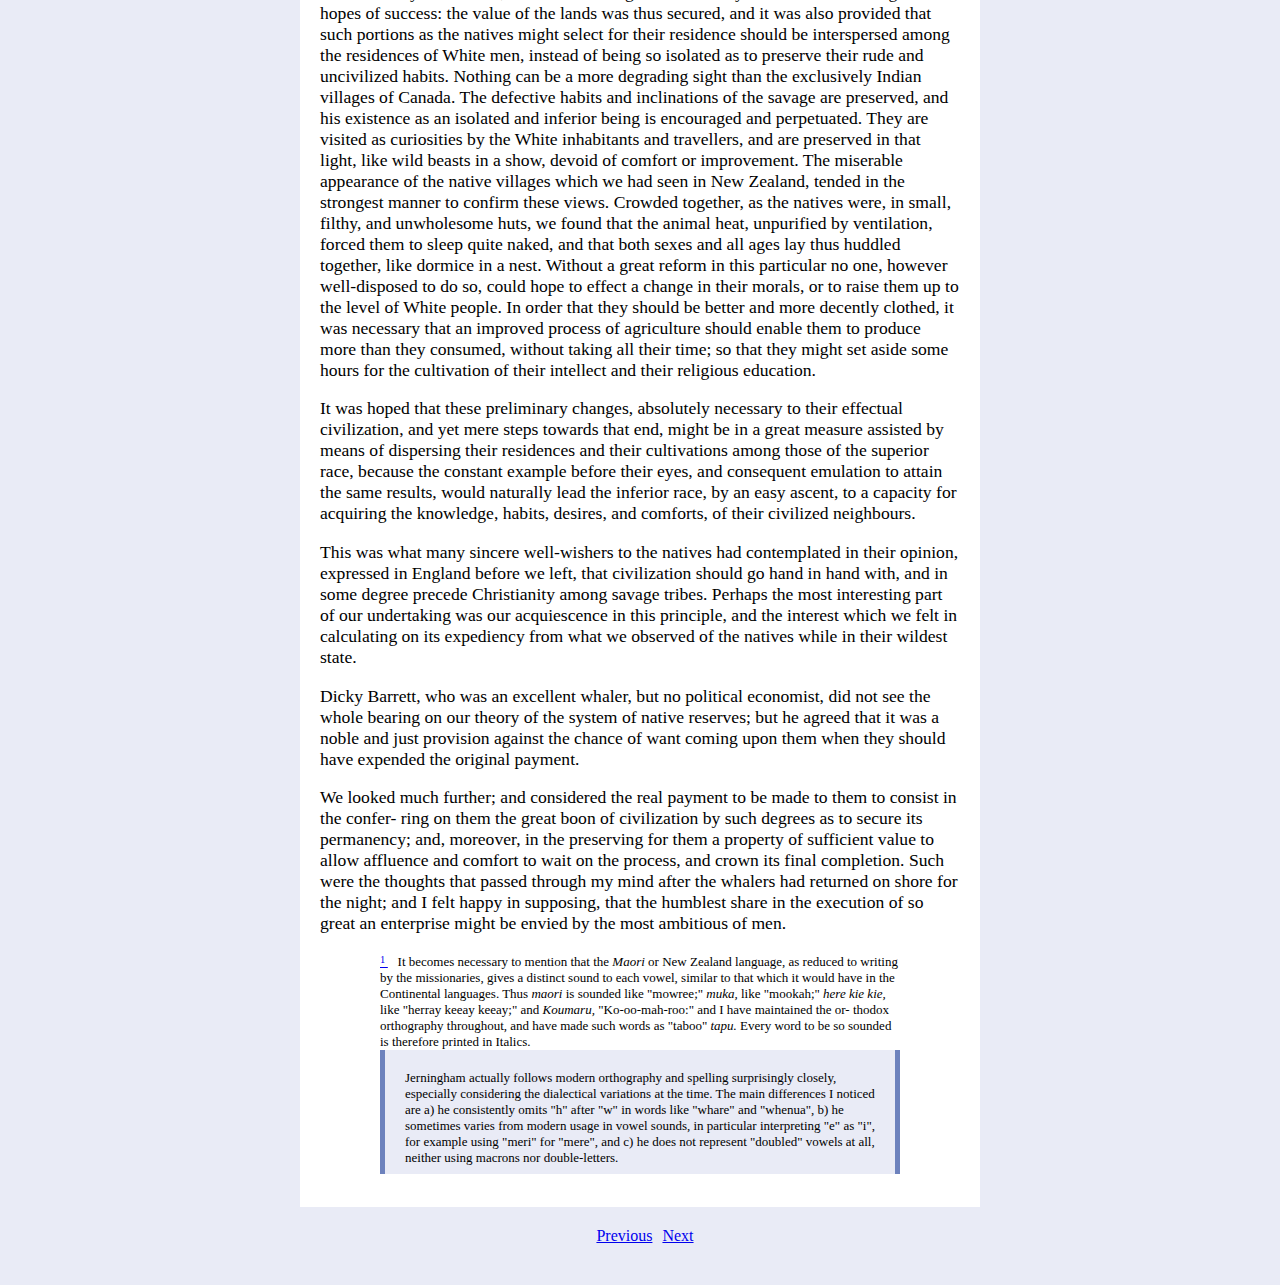
==== commit 670f8671: "started chapter 4" ====
--- a/chapter2.html
+++ b/chapter2.html
@@ -6,8 +6,10 @@
     <meta charset="utf-8">
     <meta name="viewport" content="width=device-width, initial-scale=1">
     <!-- Bootstrap CSS -->
-    <link href="https://cdn.jsdelivr.net/npm/bootstrap@5.0.0-beta1/dist/css/bootstrap.min.css" rel="stylesheet"
-        integrity="sha384-giJF6kkoqNQ00vy+HMDP7azOuL0xtbfIcaT9wjKHr8RbDVddVHyTfAAsrekwKmP1" crossorigin="anonymous">
+    <link href="https://cdn.jsdelivr.net/npm/bootstrap@5.0.0-beta1/dist/css/bootstrap.min.css"
+        rel="stylesheet"
+        integrity="sha384-giJF6kkoqNQ00vy+HMDP7azOuL0xtbfIcaT9wjKHr8RbDVddVHyTfAAsrekwKmP1"
+        crossorigin="anonymous">
     <link rel="stylesheet" type="text/css" href="css/main.css">
     <script src="scripts/main.js"></script>
     <title>Adventure in New Zealand</title>
@@ -19,4616 +21,715 @@
     <div class="text">
         <h2> CHAPTER II.</h2>
         <h3>Departure Of First Expedition.</h3>
-
-        <div class="jerningham"> ALL our equipments and preparations being at length complete, we sailed from Plymouth
-            on
-            the
-            12th of May.</div>
-        <div class="jerningham"> The ship was commanded by Mr. Edmund Mein Chaffers, of the Royal Navy, who had been
-            acting
-            master of H. M. S. Beagle during the survey of Cape Horn and voyage round the world, performed by
-            Captain
-            Fitzroy between the years. 1830 and 1836.</div>
-        <div class="jerningham"> Besides Colonel Wakefield and myself, the following gentlemen were passengers
-            on board:
-            --Doctor Ernest Dieffenbach, a native of Berlin, who had been appointed naturalist to the Company;
-            Mr.
-            Charles
-            Heaphy, the Company's draughtsman; Mr. John Dorset, who had been promised the appointment of
-            colonial
-            surgeon;
-            Nayti, a New Zealander, who had been residing during two years in my father's house in London, and
-            who was
-            to
-            act as interpreter; Mr. Richard Lowry, the chief mate; and Mr. George F.
-            Robinson, the surgeon of the ship.
-            The
-            Rev. Montague Hawtrey, to whom I have already adverted as the writer of the admirable essay on the
-            amalgamation
-            of a civilized people with savages, was to have accompanied us as chaplain. He had actually received
-            his
-            outfit
-            allowance from the Company, but was prevented at the last moment by unavoidable
+        <div class="jerningham"> ALL our equipments and preparations being at length complete, we
+            sailed from Plymouth on the 12th of May.</div>
+        <div class="jerningham"> The ship was commanded by Mr. Edmund Mein Chaffers, of the Royal
+            Navy, who had been acting master of H. M. S. Beagle during the survey of Cape Horn and
+            voyage round the world, performed by Captain Fitzroy between the years. 1830 and 1836.
+        </div>
+        <div class="jerningham"> Besides Colonel Wakefield and myself, the following gentlemen were
+            passengers on board: --Doctor Ernest Dieffenbach, a native of Berlin, who had been
+            appointed naturalist to the Company; Mr. Charles Heaphy, the Company's draughtsman; Mr.
+            John Dorset, who had been promised the appointment of colonial surgeon; Nayti, a New
+            Zealander, who had been residing during two years in my father's house in London, and
+            who was to act as interpreter; Mr. Richard Lowry, the chief mate; and Mr. George F.
+            Robinson, the surgeon of the ship. The Rev. Montague Hawtrey, to whom I have already
+            adverted as the writer of the admirable essay on the amalgamation of a civilized people
+            with savages, was to have accompanied us as chaplain. He had actually received his
+            outfit allowance from the Company, but was prevented at the last moment by unavoidable
             circumstances from carrying out his intentions.</div>
-        <div class="simon">There's not much information on this "Nayti" character. The 1940 edition of the
-            New Zealand
-            Dictionary of Biography has him "born about 1812", and arriving in France on a whaling ship.
-            From France he
-            was taken to England and apparently lived with Wakefield for a time, helping to promote his
-            schemes. Some
-            sources give his name as "Te Whaiti", while others suggest "Ngati".<br><br>
-            While in England he also gave some statements to a select committee of the House of Lords, and
-            was featured
-            in an article in "The Saturday Magazine", where he was pictured looking quite dapper.<br>
-            <img class="inset" src="images/detail-Nayti-The-Saturday-Magazine-1837.jpg" alt="Picture of Nayti">
+        <div class="simon">There's not much information on this "Nayti" character. The 1940 edition
+            of the New Zealand Dictionary of Biography has him "born about 1812", and arriving in
+            France on a whaling ship. From France he was taken to England and apparently lived with
+            Wakefield for a time, helping to promote his schemes. Some sources give his name as "Te
+            Whaiti", while others suggest "Ngati".<br><br> While in England he also gave some
+            statements to a select committee of the House of Lords, and was featured in an article
+            in "The Saturday Magazine", where he was pictured looking quite dapper.<br>
+            <img class="inset" src="images/detail-Nayti-The-Saturday-Magazine-1837.jpg"
+                alt="Picture of Nayti">
         </div>
         <div class="jerningham"> In the steerage were--Robert Doddrey, who had formerly visited some
-            parts of the coast of
-            New
-            Zealand in a trading schooner from Van Diemen's Land, and who was engaged as storekeeper and
-            additional
-            interpreter; the second and third mates; and Colonel Wakefield's servant, besides the
-            steward and his
-            cabin-boys.</div>
+            parts of the coast of New Zealand in a trading schooner from Van Diemen's Land, and who
+            was engaged as storekeeper and additional interpreter; the second and third mates; and
+            Colonel Wakefield's servant, besides the steward and his cabin-boys.</div>
         <div class="jerningham"> Petty officers and foremast hands, among whom were a New Zealander
-            and a native of the
-            Marquesas Islands, made up our total muster-roll to thirty-five souls.</div>
+            and a native of the Marquesas Islands, made up our total muster-roll to thirty-five
+            souls.</div>
         <h3>Voyage--First Sight Of New Zealand.</h3>
-        <div class="jerningham"> The Tory sailed remarkably well. We crossed the line, in 26
-            deg. 50' W. longitude, on the
-            twenty-sixth day from Plymouth, passed the longitude of the Cape of Good Hope on the
-            10th of July, and saw
-            the
-            high land of New Zealand on the 16th of August, about noon. We established during
-            the voyage a weekly
-            manuscript
-            newspaper, and a debating society. These recreations, and an ample supply of useful
-            and interesting books,
-            caused the time to pass cheerfully enough. Vocabularies of the <i>Maori</i> or New
-            Zealand language were
-            also
-            constructed from Nayti's dictation; and lessons to him in English spelling, many a
-            deep game of chess, and
-            an
-            occasional <i>battue</i> <button class="inline" data-bs-toggle="collapse" data-bs-target="#info1"
+        <div class="jerningham"> The Tory sailed remarkably well. We crossed the line, in 26 deg.
+            50' W. longitude, on the twenty-sixth day from Plymouth, passed the longitude of the
+            Cape of Good Hope on the 10th of July, and saw the high land of New Zealand on the 16th
+            of August, about noon. We established during the voyage a weekly manuscript newspaper,
+            and a debating society. These recreations, and an ample supply of useful and interesting
+            books, caused the time to pass cheerfully enough. Vocabularies of the <i>Maori</i> or
+            New Zealand language were also constructed from Nayti's dictation; and lessons to him in
+            English spelling, many a deep game of chess, and an occasional <i>battue</i> <button
+                class="inline" data-bs-toggle="collapse" data-bs-target="#info1"
                 aria-expanded="false" aria-controls="info1">i</button>
-            <div id="info1" class="info collapse width">This is a French word which means "shooting party".
-            </div>
-            of the albatrosses and other marine
-            birds, which
-            abound in
-            the high latitudes
-            between
-            the Cape of Good Hope and Van Diemen's Land, beguiled the leisure time. These
-            <i>battues</i> partook of
-            shooting
-            and fishing; for sometimes we baited large hooks with bits of pork, and caught the
-            gigantic birds by the
-            beak. I
-            remember one day seeing twenty-eight live albatrosses on the deck together, many of
-            them measuring twelve
-            feet
-            from tip to tip of the wings. Once on the deck, they cannot escape, as they have
-            great
-            difficulty in first rising on the wing. Some of us stored the white feathers,
-            supposing from Nayti's account
-            that they would be highly valuable in New Zealand; others made tobacco-pouches of
-            the web-feet, or
-            pipe-stems of
-            the wing-bones; the naturalist made preparations of skeletons and skins, to keep his
-            hand in; and the
-            sailors
-            prepared the carcases in a dish called "sea-pie."
-        </div>
-        <div class="jerningham"> The land which we first sighted proved to be the western
-            coast of the Middle Island, not
-            far
-            south of Cape Farewell. A remarkable white fissure in the mountains forms a
-            distinguishing land-mark at a
-            great
-            distance.</div>
-        <div class="jerningham"> Having fairly entered the middle of Cook's Strait by
-            sunset, we hove to with a fresh N.
-            W.
-            breeze till daylight. Once or twice during the night we found soundings in
-            about fifty fathoms. This was
-            conjectured to be near the mouth of Blind Bay.</div>
-        <div class="jerningham"> In the morning of the 17th we proceeded to the
-            eastward. When I came on deck we had land
-            in
-            sight on both bows. Bearing away for the southern land, we soon made out
-            Stephens Island, and passed within
-            five
-            or six miles of it. As we ran along the coast, D'Urville's Island, the
-            Admiralty Islands, Point Lambert, and
-            Point Jackson were successively recognized from Cook's chart. The high
-            rugged land of the Middle Island,
-            which
-            had at a distance appeared barren and sprinkled with rocks, proved on
-            closer inspection to be clothed with
-            the
-            most luxuriant forest. As we neared Point Jackson, the breeze died away,
-            and we remained for a time becalmed
-            in
-            the entrance of Queen Charlotte's Sound. Cape <i>Koumaru</i> <a href="#note1" id="note_ref1">
+            <div id="info1" class="info collapse width">This is a French word which means "shooting
+                party". </div> of the albatrosses and other marine birds, which abound in the high
+            latitudes between the Cape of Good Hope and Van Diemen's Land, beguiled the leisure
+            time. These <i>battues</i> partook of shooting and fishing; for sometimes we baited
+            large hooks with bits of pork, and caught the gigantic birds by the beak. I remember one
+            day seeing twenty-eight live albatrosses on the deck together, many of them measuring
+            twelve feet from tip to tip of the wings. Once on the deck, they cannot escape, as they
+            have great difficulty in first rising on the wing. Some of us stored the white feathers,
+            supposing from Nayti's account that they would be highly valuable in New Zealand; others
+            made tobacco-pouches of the web-feet, or pipe-stems of the wing-bones; the naturalist
+            made preparations of skeletons and skins, to keep his hand in; and the sailors prepared
+            the carcases in a dish called "sea-pie."
+        </div>
+        <div class="jerningham"> The land which we first sighted proved to be the western coast of
+            the Middle Island, not far south of Cape Farewell. A remarkable white fissure in the
+            mountains forms a distinguishing land-mark at a great distance.</div>
+        <div class="jerningham"> Having fairly entered the middle of Cook's Strait by sunset, we
+            hove to with a fresh N. W. breeze till daylight. Once or twice during the night we found
+            soundings in about fifty fathoms. This was conjectured to be near the mouth of Blind
+            Bay.</div>
+        <div class="jerningham"> In the morning of the 17th we proceeded to the eastward. When I
+            came on deck we had land in sight on both bows. Bearing away for the southern land, we
+            soon made out Stephens Island, and passed within five or six miles of it. As we ran
+            along the coast, D'Urville's Island, the Admiralty Islands, Point Lambert, and Point
+            Jackson were successively recognized from Cook's chart. The high rugged land of the
+            Middle Island, which had at a distance appeared barren and sprinkled with rocks, proved
+            on closer inspection to be clothed with the most luxuriant forest. As we neared Point
+            Jackson, the breeze died away, and we remained for a time becalmed in the entrance of
+            Queen Charlotte's Sound. Cape <i>Koumaru</i> <a href="#note1" id="note_ref1">
                 <div class="superscript">1</div>
-            </a> (Koe-maroo of Cook) and the Brothers, Entry Island <button class="inline" data-bs-toggle="collapse" data-bs-target="#info3"
-            aria-expanded="false" aria-controls="info3">i</button>
-        <div id="info3" class="info collapse width">
-            "Entry Island" is a now disused name for Kapiti Island. In following the coast around into Wellington Harbour, European ships would pass between Kapiti and the mainland, using the island as a landmark.
-        </div>, and the
-            mainland on the north coast of Cook's
-            Strait, were now very distinctly visible; a bright warm sun gave the
-            most charming appearance to the
-            romantic
-            shores of the Sound; and we exclaimed against the calm which seemed
-            likely to detain us another night at
-            sea.
-            Two or three of the most impatient got into the cutter, and pulled
-            towards Point Jackson, to try and catch
-            some
-            fish; but they had not got far before a light air sprang up, and we
-            glided into the Sound. The tide
-            favouring
-            us, they had some trouble in overtaking the ship. The scenery became
-            more and more majestic as we advanced
-            into
-            this noble estuary. Its outer mouth is nine miles wide. High wooded
-            mountains rise on both sides; numerous
-            islands and projecting points dot the expanse of still water which
-            penetrates far into the interior; and a
-            glimpse of the Southern Alps is obtained in the extreme distance. We
-            proceeded between Long Island and
-            <i>Motuara.</i> The former, a narrow ridge bare of wood, was crowned
-            with native fortifications; a small
-            <i>pa</i> or fort was also visible on the south point of <i>Motuara.</i>
-            As we entered the Sound, we saw
-            four
-            canoes under sail, coming from the westward. Before we anchored for the
-            night in the S. E. entrance of Ship
-            Cove, another canoe came paddling off to us, containing eight natives.
-            We at first thought they hesitated
-            about
-            venturing near us; but it turned out that they were only stopping to
-            bale out their canoe, which was a very
-            ill-constructed affair. As they came alongside the ship, which had
-            almost stopped her way, the canoe was
-            lashed to the chains, and the men scrambled on deck with great activity.
-            We were at first startled by the
-            quickness with which this was done, and by their wild, half-naked
-            appearance. All our anticipations had not
-            prepared us thoroughly for this first meeting; and our friend Nayti was
-            so quiet and silent in his manners,
-            that
-            the contrast of their demeanour was striking. They ran about shaking
-            hands with everybody they met, and
-            seemed
-            to consider their appearance as a matter of course. One of them, a tall
-            muscular young man, ran to assist
-            the
-            helmsman, and seemed proud to display some knowledge of nautical terms
-            and the manoeuvres of a ship. They
-            all
-            spoke more or less broken English, and chattered in a sort of
-            authoritative way about the best anchorage,
-            giving
-            themselves quite the airs belonging to a pilot. They had brought on
-            board some fish and potatoes, which we
-            bought for a little tobacco. Night closed in as we let go our anchor,
-            and they returned to their village.
+            </a> (Koe-maroo of Cook) and the Brothers, Entry Island <button class="inline"
+                data-bs-toggle="collapse" data-bs-target="#info3" aria-expanded="false"
+                aria-controls="info3">i</button>
+            <div id="info3" class="info collapse width"> "Entry Island" is a now disused name for
+                Kapiti Island. In following the coast around into Wellington Harbour, European ships
+                would pass between Kapiti and the mainland, using the island as a landmark. </div>,
+            and the mainland on the north coast of Cook's Strait, were now very distinctly visible;
+            a bright warm sun gave the most charming appearance to the romantic shores of the Sound;
+            and we exclaimed against the calm which seemed likely to detain us another night at sea.
+            Two or three of the most impatient got into the cutter, and pulled towards Point
+            Jackson, to try and catch some fish; but they had not got far before a light air sprang
+            up, and we glided into the Sound. The tide favouring us, they had some trouble in
+            overtaking the ship. The scenery became more and more majestic as we advanced into this
+            noble estuary. Its outer mouth is nine miles wide. High wooded mountains rise on both
+            sides; numerous islands and projecting points dot the expanse of still water which
+            penetrates far into the interior; and a glimpse of the Southern Alps is obtained in the
+            extreme distance. We proceeded between Long Island and <i>Motuara.</i> The former, a
+            narrow ridge bare of wood, was crowned with native fortifications; a small <i>pa</i> or
+            fort was also visible on the south point of <i>Motuara.</i> As we entered the Sound, we
+            saw four canoes under sail, coming from the westward. Before we anchored for the night
+            in the S. E. entrance of Ship Cove, another canoe came paddling off to us, containing
+            eight natives. We at first thought they hesitated about venturing near us; but it turned
+            out that they were only stopping to bale out their canoe, which was a very
+            ill-constructed affair. As they came alongside the ship, which had almost stopped her
+            way, the canoe was lashed to the chains, and the men scrambled on deck with great
+            activity. We were at first startled by the quickness with which this was done, and by
+            their wild, half-naked appearance. All our anticipations had not prepared us thoroughly
+            for this first meeting; and our friend Nayti was so quiet and silent in his manners,
+            that the contrast of their demeanour was striking. They ran about shaking hands with
+            everybody they met, and seemed to consider their appearance as a matter of course. One
+            of them, a tall muscular young man, ran to assist the helmsman, and seemed proud to
+            display some knowledge of nautical terms and the manoeuvres of a ship. They all spoke
+            more or less broken English, and chattered in a sort of authoritative way about the best
+            anchorage, giving themselves quite the airs belonging to a pilot. They had brought on
+            board some fish and potatoes, which we bought for a little tobacco. Night closed in as
+            we let go our anchor, and they returned to their village.
         </div>
         <h3>Queen Charlotte's Sound-Natives.</h3>
-        <div class="jerningham"> August 18th. --This morning, at daylight, we
-            had warped farther into the cove, and
-            anchored
-            in 11 fathoms, muddy bottom, within 300 yards of the shore, where we
-            fastened a hawser to a tree; thus
-            occupying
-            probably the same spot as Captain Cook, in his numerous visits to
-            this harbour. There were a good many
-            natives
-            on board already; but, eager to touch the land, I got into a small
-            canoe with Nayti, who paddled me ashore.
-            The
-            hills, which rise to the height of 1000 or 1500 feet on three sides
-            of the cove, are covered from their tops
-            to
-            the water's edge with an undulating carpet of forest. How well Cook
-            has described the harmony of the birds
-            at
-            this very spot! Every bough seemed to throng with feathered
-            musicians, and the melodious chimes of the
-            bell-bird
-            were especially dis-tinct. At the head of the cove is a small level
-            space of land, formed by the alluvial
-            deposit
-            of three rills from the mountains, which here empty themselves into
-            the bay. Landing here, I remained for
-            some
-            time absorbed in contemplating the luxurious vegeta-tion of grass
-            and shrubs, and the wild carrots and
-            turnips
-            which remain as relics of our great navigator. Rich historical
-            recollections crowded on my mind as I tried
-            to
-            fix on the exact spot where Cook's forge and carpenter's shop had
-            stood; and I was only roused from my
-            reverie
-            by the arrival of some more of the party, bent on the same object.
-            We collected some shells, pebbles, and
-            plants, and returned to breakfast on fresh potatoes and some of the
-            fish which had been caught in abundance
-            from
-            the ship in the evening.</div>
+        <div class="jerningham"> August 18th. --This morning, at daylight, we had warped farther
+            into the cove, and anchored in 11 fathoms, muddy bottom, within 300 yards of the shore,
+            where we fastened a hawser to a tree; thus occupying probably the same spot as Captain
+            Cook, in his numerous visits to this harbour. There were a good many natives on board
+            already; but, eager to touch the land, I got into a small canoe with Nayti, who paddled
+            me ashore. The hills, which rise to the height of 1000 or 1500 feet on three sides of
+            the cove, are covered from their tops to the water's edge with an undulating carpet of
+            forest. How well Cook has described the harmony of the birds at this very spot! Every
+            bough seemed to throng with feathered musicians, and the melodious chimes of the
+            bell-bird were especially dis-tinct. At the head of the cove is a small level space of
+            land, formed by the alluvial deposit of three rills from the mountains, which here empty
+            themselves into the bay. Landing here, I remained for some time absorbed in
+            contemplating the luxurious vegeta-tion of grass and shrubs, and the wild carrots and
+            turnips which remain as relics of our great navigator. Rich historical recollections
+            crowded on my mind as I tried to fix on the exact spot where Cook's forge and
+            carpenter's shop had stood; and I was only roused from my reverie by the arrival of some
+            more of the party, bent on the same object. We collected some shells, pebbles, and
+            plants, and returned to breakfast on fresh potatoes and some of the fish which had been
+            caught in abundance from the ship in the evening.</div>
         <div class="simon">
-            <p>We haven't learnt much about our narrator, Edward Jerningham Wakefield (he went by "Jerningham" his whole life, to distinguish himself from his
-                father, Edward Gibbon Wakefield). At this point, there's not much to learn about him, since Jerningham is only 19 years old.</p>
-                <p>He completed school at King's College in London, and has already accompanied his father on 
-                a journey to Canada in 1838 (his father was assisting Lord Durham to compile a <a href="https://en.wikipedia.org/wiki/Durham_Report">report on the Canadian Rebellions</a>). Jerningham acted as his father's clerk and secretary.
-                 (<a href="https://teara.govt.nz/en/biographies/1w5/wakefield-edward-jerningham">Te Ara</a>)</p>
+            <p>We haven't learnt much about our narrator, Edward Jerningham Wakefield (he went by
+                "Jerningham" his whole life, to distinguish himself from his father, Edward Gibbon
+                Wakefield). At this point, there's not much to learn about him, since Jerningham is
+                only 19 years old.</p>
+            <p>He completed school at King's College in London, and has already accompanied his
+                father on a journey to Canada in 1838 (his father was assisting Lord Durham to
+                compile a <a href="https://en.wikipedia.org/wiki/Durham_Report">report on the
+                    Canadian Rebellions</a>). Jerningham acted as his father's clerk and secretary.
+                (<a href="https://teara.govt.nz/en/biographies/1w5/wakefield-edward-jerningham">Te
+                    Ara</a>)</p>
             <img class="inset" src="images/jerningham-wakefied-standing.jpg" alt="Picture of EJW">
-            <p>
-                Pictured here a little later in life, you get the sense of a very proper gentleman. The truth is
-                very different, as we'll find out.
-            </p>
+            <p> Pictured here a little later in life, you get the sense of a very proper gentleman.
+                The truth is very different, as we'll find out. </p>
         </div>
         <h3>Ship Cove-Natives.</h3>
-        <div class="jerningham"> The four canoes which we had seen yesterday
-            arrived this morning, and came alongside the
-            ship. They came from Admiralty Bay, and were bound to Cloudy
-            Bay, with pigs and potatoes for sale. Having
-            seen
-            us stand in, they came in hopes of having a deal with us; and
-            they also told us that they were going through
-            the
-            Sound, thus confirming Nayti's previous account that its eastern
-            side consisted of an island. They had not
-            abandoned any of their savage customs, and rubbed noses with
-            Nayti instead of shaking him by the hand. They
-            were
-            also covered with oil and red ochre, and seemed much wilder in
-            their manners than our friends of Ship Cove.
-            These latter informed us that they had been lately visited by a
-            missionary schooner, and that they shook
-            hands
-            because they were all "missionaries." We could not, however,
-            discover whether Wesleyan or Church
-            missionaries
-            had converted them; and we soon found that they were not yet
-            very attentive even to the forms of the new
-            doctrine. They all wished to barter, although this was Sunday;
-            and seemed much surprised that Colonel
-            Wakefield
-            declined the offer of one of their daughters
-            to remain on board with him. This was no doubt owing to the
-            vicinity of the whale-ships and whaling-stations
-            in
-            and near Cloudy Bay. They were all, however, told to return
-            ashore, and bring what they had to sell the next
-            day.</div>
-        <div class="jerningham"> We went ashore again after prayers, and
-            admired the luxurious vegetation. The wood on the
-            sides of the hills appeared almost impenetrable from the
-            thick web of supple-jacks and creepers. We found no
-            natives, the cove being under <i>tapu,</i> on account of its
-            being the burial-place of a daughter of <i>Te
-                Pehi,</i> the late chief of the <i>Kapiti,</i> or Entry
-            Island, natives. Those who visited us came from
-            a
-            cove a little farther north, called Cannibal Cove by Cook,
-            and <i>Anaho</i> by the natives. They are called
-            the
-            <i>Ngatihinatui</i> tribe, and their principal chief was
-            named <i>Ngarewa,</i> or "The Straight Trees."</div>
+        <div class="jerningham"> The four canoes which we had seen yesterday arrived this morning,
+            and came alongside the ship. They came from Admiralty Bay, and were bound to Cloudy Bay,
+            with pigs and potatoes for sale. Having seen us stand in, they came in hopes of having a
+            deal with us; and they also told us that they were going through the Sound, thus
+            confirming Nayti's previous account that its eastern side consisted of an island. They
+            had not abandoned any of their savage customs, and rubbed noses with Nayti instead of
+            shaking him by the hand. They were also covered with oil and red ochre, and seemed much
+            wilder in their manners than our friends of Ship Cove. These latter informed us that
+            they had been lately visited by a missionary schooner, and that they shook hands because
+            they were all "missionaries." We could not, however, discover whether Wesleyan or Church
+            missionaries had converted them; and we soon found that they were not yet very attentive
+            even to the forms of the new doctrine. They all wished to barter, although this was
+            Sunday; and seemed much surprised that Colonel Wakefield declined the offer of one of
+            their daughters to remain on board with him. This was no doubt owing to the vicinity of
+            the whale-ships and whaling-stations in and near Cloudy Bay. They were all, however,
+            told to return ashore, and bring what they had to sell the next day.</div>
+        <div class="jerningham"> We went ashore again after prayers, and admired the luxurious
+            vegetation. The wood on the sides of the hills appeared almost impenetrable from the
+            thick web of supple-jacks and creepers. We found no natives, the cove being under
+            <i>tapu,</i> on account of its being the burial-place of a daughter of <i>Te Pehi,</i>
+            the late chief of the <i>Kapiti,</i> or Entry Island, natives. Those who visited us came
+            from a cove a little farther north, called Cannibal Cove by Cook, and <i>Anaho</i> by
+            the natives. They are called the <i>Ngatihinatui</i> tribe, and their principal chief
+            was named <i>Ngarewa,</i> or "The Straight Trees."</div>
         <div class="simon">
-            <p>Jerningham doesn't mention it, but Te Pehi had actually been to England himself, in 1824, and had his
-                portrait painted there. Te Pehi was an instrumental ally of Te Rauperaha and Te Rangihaeata (who we'll
-                meet
-                shortly) in the capture
-                of Kapiti island from Muaūpoko and Ngāti Apa.</p>
-                <p>Te Pehi was killed in a Ngāi Tahu ambush while accompanying Te Rauperaha and Te Rangihaeata on an expedition to the South Island. (<a
-                    href="https://teara.govt.nz/en/biographies/1t55/te-pehi-kupe">Te Ara</a>)</p><br>
-
+            <p>Jerningham doesn't mention it, but Te Pehi had actually been to England himself, in
+                1824, and had his portrait painted there. Te Pehi was an instrumental ally of Te
+                Rauperaha and Te Rangihaeata (who we'll meet shortly) in the capture of Kapiti
+                island from Muaūpoko and Ngāti Apa.</p>
+            <p>Te Pehi was killed in a Ngāi Tahu ambush while accompanying Te Rauperaha and Te
+                Rangihaeata on an expedition to the South Island. (<a
+                    href="https://teara.govt.nz/en/biographies/1t55/te-pehi-kupe">Te Ara</a>)</p>
+            <br>
             <img class="inset" src="images/T115_0_publ-0099-192tepehi.jpg" alt="Picture of Te Pehi">
         </div>
-        <div class="jerningham"> August 19th. --The work of filling
-            our water-casks and refitting the ship commenced
-            to-day.
-            The storekeeper was very busy laying in a stock of
-            potatoes and pigs from the natives. A pipe bought a
-            basket of
-            potatoes weighing 20 lbs., and a red blanket bought
-            three good-sized pigs. These terms, too, were considered
-            liberal on our part. In the afternoon we went over in
-            the boat to <i>Motuara,</i> the island on which Cook
-            had
-            his observatory and garden. It commands a fine view of
-            the northern part of the Sound, Entry Island, and the
-            high land near Cape <i>Terawiti.</i> The island had a
-            very gay appearance, being covered with wild shrubs
-            and
-            flowers like an ornamental plantation. We fell in with
-            plenty of pigeons, parrots, and other birds, which
-            our
-            guns soon made to contribute to the table and to the
-            collection of the delighted naturalist.</div>
-        <div class="jerningham"> None of the natives live here;
-            but they turn pigs loose on the island, and catch
-            them as
-            they
-            are wanted.</div>
-        <div class="jerningham"> The chief <i>Ngarewa,</i>
-            with his wife, and his son <i>Ehoro,</i> a nice
-            intelligent lad
-            of
-            thirteen, remained to dinner with us to-day.
-            Their behaviour was very re-spectable: they ate
-            heartily of
-            everything, but drank little, the father warning
-            <i>Ehoro</i> against too much wine.</div>
-        <div class="jerningham"> Nayti seemed much
-            pleased at our kind treatment of his
-            countrymen. He was at first
-            ashamed of
-            their rude appearance, and often apologised
-            to us for it. He seemed, too, suspicious and
-            afraid of them, and
-            inclined to cling to us in consequence.</div>
-        <div class="jerningham"> During the next few
-            days we made great friends with the
-            natives. The barter went on
-            alongside; <i>Ngarewa</i> remained on
-            deck or in the cabin amusing himself
-            with a pipe and a book of prints,
-            or
-            trying to understand and answer our
-            inquiries about his place and people. He
-            did not appear to have much
-            influence on the latter, and at any rate
-            never exerted it. <i>Ehoro</i> guided us
-            on shooting excursions up
-            the
-            sides of the hills, or joined our
-            fishing parties to the next cove to the
-            south, where we always had a good
-            haul
-            with our sean. The women of the village
-            had almost all removed to Ship Cove,
-            where they eagerly undertook
-            the
-            task of washing our clothes.</div>
+        <div class="jerningham"> August 19th. --The work of filling our water-casks and refitting
+            the ship commenced to-day. The storekeeper was very busy laying in a stock of potatoes
+            and pigs from the natives. A pipe bought a basket of potatoes weighing 20 lbs., and a
+            red blanket bought three good-sized pigs. These terms, too, were considered liberal on
+            our part. In the afternoon we went over in the boat to <i>Motuara,</i> the island on
+            which Cook had his observatory and garden. It commands a fine view of the northern part
+            of the Sound, Entry Island, and the high land near Cape <i>Terawiti.</i> The island had
+            a very gay appearance, being covered with wild shrubs and flowers like an ornamental
+            plantation. We fell in with plenty of pigeons, parrots, and other birds, which our guns
+            soon made to contribute to the table and to the collection of the delighted naturalist.
+        </div>
+        <div class="jerningham"> None of the natives live here; but they turn pigs loose on the
+            island, and catch them as they are wanted.</div>
+        <div class="jerningham"> The chief <i>Ngarewa,</i> with his wife, and his son <i>Ehoro,</i>
+            a nice intelligent lad of thirteen, remained to dinner with us to-day. Their behaviour
+            was very re-spectable: they ate heartily of everything, but drank little, the father
+            warning <i>Ehoro</i> against too much wine.</div>
+        <div class="jerningham"> Nayti seemed much pleased at our kind treatment of his countrymen.
+            He was at first ashamed of their rude appearance, and often apologised to us for it. He
+            seemed, too, suspicious and afraid of them, and inclined to cling to us in consequence.
+        </div>
+        <div class="jerningham"> During the next few days we made great friends with the natives.
+            The barter went on alongside; <i>Ngarewa</i> remained on deck or in the cabin amusing
+            himself with a pipe and a book of prints, or trying to understand and answer our
+            inquiries about his place and people. He did not appear to have much influence on the
+            latter, and at any rate never exerted it. <i>Ehoro</i> guided us on shooting excursions
+            up the sides of the hills, or joined our fishing parties to the next cove to the south,
+            where we always had a good haul with our sean. The women of the village had almost all
+            removed to Ship Cove, where they eagerly undertook the task of washing our clothes.
+        </div>
         <h3>Wretched Houses--Dispute.</h3>
-        <div class="jerningham"> On the 22nd we
-            took <i>Ngarewa</i> home to his
-            village in our whale-boat, after he
-            had
-            received from my uncle a gun and
-            some other small presents. We found
-            the village of <i>Anaho</i> in a
-            level
-            piece of ground at the head of
-            Cannibal Cove, and were much amused
-            by seeing the <i>ware puni,</i> or
-            sleeping
-            houses, of the natives. These are
-            exceedingly low; and covered with
-            earth, on which weeds very often
-            grow.
-            They
-            resemble, in shape and size, a
-            hot-bed with the glass off. A small
-            square hole at one end is the only
-            passage
-            for light or air. I intended to
-            creep into one of
-            them to examine it; but had just got
-            my head in, and was debating within
-            myself by what snake-like evolution
-            I
-            should best succeed in getting my
-            body to follow, when I was deterred
-            by the intense heat and intolerable
-            odour
-            from proceeding. One large house in
-            the village, with wattled walls
-            plastered with clay, we were told
-            belonged
-            to an Englishman then in Cloudy Bay.
-            The natives use it for a common
-            habitation during the day, and
-            assemble
-            in
-            it to prayers every morning and
-            evening. They all came out to greet
-            us with the constant shake of the
-            hand.
-        </div>
-        <div class="jerningham"> A
-            mischief-making native,
-            belonging to the <i>Kapiti</i>
-            tribe, but who has married a
-            woman
-            here, tried to annoy us by
-            threats and extortions of
-            payment for wood and water, on
-            account of the
-            <i>tapu</i>
-            of Ship Cove. As, however, his
-            demands were exorbitant, and
-            renewed after the satisfactory
-            settlement of the
-            point by a small present, he was
-            quietly and firmly refused by my
-            uncle; who reminded him that the
-            natives
-            had
-            themselves broken the
-            <i>tapu,</i> large numbers of
-            them having removed to the
-            immediate neighbourhood of
-            the
-            burial-place in order to have
-            the advantage of proximity in
-            their dealings with us. He
-            persisted in his
-            violent
-            demands; and early one morning
-            came alongside in a canoe, and
-            carried away our fishing-sean,
-            having first
-            pushed
-            over one of the apprentices who
-            was in the boat. Captain
-            Chaffers went on shore with an
-            armed boat to demand
-            instant restitution of the net;
-            and found that our tormentor had
-            enlisted the feelings of the
-            other natives
-            in
-            his favour. They were sullen and
-            reserved, and refused to give it
-            up at first. Their appearance,
-            and the
-            fact
-            that many fresh natives were
-            ashore, induced Captain Chaffers
-            to return on hoard, and prepare
-            the ship for
-            an
-            emergency. The guns were
-            shotted, the crew
-            armed, sentries placed at the
-            gangways, and a spring put on
-            the cable so that the ship's
-            broadside might be
-            brought to bear on the beach
-            where the natives were encamped.
-            During these preparations, one
-            or two large
-            war-canoes came round the
-            northern point of the cove, and
-            dashed in to the beach at great
-            speed, the rowers
-            singing in time with their
-            paddles. A single canoe, full of
-            natives, now came off to the
-            ship. As they
-            silently
-            paddled round the stern, we
-            observed that some carried their
-            tomahawks and green-stone clubs
-            or <i>meri
-                ponamu</i> <button class="inline" data-bs-toggle="collapse" data-bs-target="#info2"
+        <div class="jerningham"> On the 22nd we took <i>Ngarewa</i> home to his village in our
+            whale-boat, after he had received from my uncle a gun and some other small presents. We
+            found the village of <i>Anaho</i> in a level piece of ground at the head of Cannibal
+            Cove, and were much amused by seeing the <i>ware puni,</i> or sleeping houses, of the
+            natives. These are exceedingly low; and covered with earth, on which weeds very often
+            grow. They resemble, in shape and size, a hot-bed with the glass off. A small square
+            hole at one end is the only passage for light or air. I intended to creep into one of
+            them to examine it; but had just got my head in, and was debating within myself by what
+            snake-like evolution I should best succeed in getting my body to follow, when I was
+            deterred by the intense heat and intolerable odour from proceeding. One large house in
+            the village, with wattled walls plastered with clay, we were told belonged to an
+            Englishman then in Cloudy Bay. The natives use it for a common habitation during the
+            day, and assemble in it to prayers every morning and evening. They all came out to greet
+            us with the constant shake of the hand. </div>
+        <div class="jerningham"> A mischief-making native, belonging to the <i>Kapiti</i> tribe, but
+            who has married a woman here, tried to annoy us by threats and extortions of payment for
+            wood and water, on account of the <i>tapu</i> of Ship Cove. As, however, his demands
+            were exorbitant, and renewed after the satisfactory settlement of the point by a small
+            present, he was quietly and firmly refused by my uncle; who reminded him that the
+            natives had themselves broken the <i>tapu,</i> large numbers of them having removed to
+            the immediate neighbourhood of the burial-place in order to have the advantage of
+            proximity in their dealings with us. He persisted in his violent demands; and early one
+            morning came alongside in a canoe, and carried away our fishing-sean, having first
+            pushed over one of the apprentices who was in the boat. Captain Chaffers went on shore
+            with an armed boat to demand instant restitution of the net; and found that our
+            tormentor had enlisted the feelings of the other natives in his favour. They were sullen
+            and reserved, and refused to give it up at first. Their appearance, and the fact that
+            many fresh natives were ashore, induced Captain Chaffers to return on hoard, and prepare
+            the ship for an emergency. The guns were shotted, the crew armed, sentries placed at the
+            gangways, and a spring put on the cable so that the ship's broadside might be brought to
+            bear on the beach where the natives were encamped. During these preparations, one or two
+            large war-canoes came round the northern point of the cove, and dashed in to the beach
+            at great speed, the rowers singing in time with their paddles. A single canoe, full of
+            natives, now came off to the ship. As they silently paddled round the stern, we observed
+            that some carried their tomahawks and green-stone clubs or <i>meri ponamu</i> <button
+                class="inline" data-bs-toggle="collapse" data-bs-target="#info2"
                 aria-expanded="false" aria-controls="info2">i</button>
             <div id="info2" class="info collapse width">
-                <p>"Meri" here is, of course, "mere" in modern orthography.
-                    Jerningham uses "tomahawk" frequently also, I believe in reference to stone or wooden patu of
-                    various
-                    kinds. It's
-                    possible also that steel or iron hatchets obtained in trade were popular weapons at this time.</p>
-                <p>It's interesting how often Jerningham reports seeing mere pounamu specifically, as these are
-                    generally considered rare and chiefly weapons, some taking <i>multiple generations</i> to create.
-                    It's possible that he is mistaking ordinary stone weapons for the more precious pounamu variety.</p>
-            </div>. The others kept
-            their blankets and mats wrapped
-            over everything but their heads.
-            Our
-            original
-            persecutor was the first who
-            attempted to ascend the ladder,
-            tomahawk in hand; but he was
-            startled to find
-            at
-            the top a sentry with musket and
-            bayonet, and my uncle, who
-            quietly but firmly told him to
-            go ashore, and
-            that
-            he would allow no natives to
-            come on board armed. "Dogskin,"
-            as we had nick- named him from
-            his wearing a
-            mat of
-            that material, seemed inclined
-            to persist in his intention of
-            getting on deck; but the sight
-            of the end of a
-            pistol sticking out of my
-            uncle's coat-pocket suddenly
-            made him change his mind; and he
-            descended into the
-            canoe, which pulled slowly back
-            to the shore. A smaller canoe
-            next came off, with only a boy
-            paddling, and
-            an
-            old chief whom we had not yet
-            seen, who showed that he was
-            unarmed, and requested to be
-            allowed to come on
-            board. This was complied with;
-            and the old gentleman introduced
-            himself as <i>Te Wetu,</i> or
-            "the Star." He
-            told us that he came from
-            <i>Rangitoto,</i> which we
-            afterwards discovered to be in
-            D'Urville's Island, and
-            that
-            he was waiting in a bay north of
-            Cannibal Cove for fair weather
-            to cross the strait to
-            <i>Kapiti,</i> in
-            order
-            to be present at a grand
-            <i>tangi,</i> or mourning feast,
-            over the
-            death of a sister of
-            <i>Rauperaha,</i> the great
-            chief at that place<button class="inline" data-bs-toggle="collapse" data-bs-target="#info3"
-                aria-expanded="false" aria-controls="info3">i</button>
+                <p>"Meri" here is, of course, "mere" in modern orthography. Jerningham uses
+                    "tomahawk" frequently also, I believe in reference to stone or wooden patu of
+                    various kinds. It's possible also that steel or iron hatchets obtained in trade
+                    were popular weapons at this time.</p>
+                <p>It's interesting how often Jerningham reports seeing mere pounamu specifically,
+                    as these are generally considered rare and chiefly weapons, some taking
+                    <i>multiple generations</i> to create. It's possible that he is mistaking
+                    ordinary stone weapons for the more precious pounamu variety.</p>
+            </div>. The others kept their blankets and mats wrapped over everything but their heads.
+            Our original persecutor was the first who attempted to ascend the ladder, tomahawk in
+            hand; but he was startled to find at the top a sentry with musket and bayonet, and my
+            uncle, who quietly but firmly told him to go ashore, and that he would allow no natives
+            to come on board armed. "Dogskin," as we had nick- named him from his wearing a mat of
+            that material, seemed inclined to persist in his intention of getting on deck; but the
+            sight of the end of a pistol sticking out of my uncle's coat-pocket suddenly made him
+            change his mind; and he descended into the canoe, which pulled slowly back to the shore.
+            A smaller canoe next came off, with only a boy paddling, and an old chief whom we had
+            not yet seen, who showed that he was unarmed, and requested to be allowed to come on
+            board. This was complied with; and the old gentleman introduced himself as <i>Te
+                Wetu,</i> or "the Star." He told us that he came from <i>Rangitoto,</i> which we
+            afterwards discovered to be in D'Urville's Island, and that he was waiting in a bay
+            north of Cannibal Cove for fair weather to cross the strait to <i>Kapiti,</i> in order
+            to be present at a grand <i>tangi,</i> or mourning feast, over the death of a sister of
+            <i>Rauperaha,</i> the great chief at that place<button class="inline"
+                data-bs-toggle="collapse" data-bs-target="#info3" aria-expanded="false"
+                aria-controls="info3">i</button>
             <div id="info3" class="info collapse width">
-                <p>Jerningham consistently spells Te Rauparaha as just "Rauperaha" which is interesting, because he
-                    includes the definite article in some other names. I don't know if this is his mistake, or due to
-                    inconsistent usage at the time.</p>
-            </div>. He
-            explained to us that every one
-            would
-            cry very much, and that then
-            there would be much <i>kai
-                kai</i> or feasting. He was
-            accompanied by a large
-            retinue; some of whom had come
-            with him in the morning to visit
-            the <i>Ngatihinatui.</i> The
-            war-canoes
-            belonged
-            to his party. He seemed much
-            inclined to stop on board, and
-            talked to us of the quarrel with
-            great
-            indifference.
-            He asserted, though, that we
-            ought to pay for the
-            <i>tapu,</i> but suggested as an
-            amendment, that the
-            <i>utu,</i> or "payment," should
-            be handed to him instead of
-            "Dogskin." We therefore
-            concluded that the
-            demand
-            was altogether unjust, and a
-            mere bullying attempt at
-            extortion, <i>Te Wetu</i>
-            appeared to be about sixty
-            years
-            old, but he was still wiry and
-            strong. He was
-            very amusing and fond of
-            conversation. He told us all
-            about his place,
-            <i>Rangitoto,</i> which means
-            "blood-coloured sky," and
-            expressed his hope that we
-            should pay it a visit. He
-            declared himself "no
-            missionary,"
-            and said he had four wives, the
-            fifth having lately died. Having
-            inquired how many the Kings of
-            England had,
-            he
-            laughed heartily at finding that
-            they were not so well provided,
-            and repeatedly counted "four
-            <i>wahine</i>"
-            (women) on his fingers. We gave
-            the natives a small present of
-            tobacco, recovered the sean, and
-            soon
-            restored
-            friendship, as they had become
-            tired of being excluded from
-            their market on board. <i>Te
-                Wetu</i> took
-            kindly to
-            the cabin-table, where covers
-            were always laid for him and
-            <i>Ngarewa's</i> family, who had
-            taken no part
-            whatever in the disturbances.
-            The natives were rather puzzled
-            at our display of force, and my
-            uncle's
-            firmness
-            on the occasion excited general
-            respect among them. They had
-            previously described us as a
-            missionary ship;
-            many
-            of them having taken notice of
-            our observance of the Sunday,
-            and some having attended
-            our service on that day. They
-            now, however, said we were
-            half-missionary, half-soldier. A
-            native missionary
-            teacher, named William,
-            assembled the natives who were
-            on board to prayers several
-            evenings. <i>Te Wetu</i>
-            always sat apart when this took
-            place. No further attempts at
-            extortion were made; and <i>Te
-                Wetu</i> told a
-            canoe-full of his people, who
-            attempted to come on board one
-            morning, that they were not
-            wanted, and that he
-            was
-            very comfortable where he was.
-        </div>
-        <h3>European
-            Settlement--Mountains.</h3>
-        <div class="jerningham"> On the
-            28th, my uncle sent Doddrey
-            the store-keeper, with a
-            native guide, to a village
-            at
-            the
-            southern entrance of Queen
-            Charlotte's Sound, which
-            Nayti and also the resident
-            natives described as
-            containing
-            a hundred White men, with
-            three <i>rangatira,</i> or
-            "chiefs." In the afternoon
-            of the following day, he
-            returned in a whale-boat
-            with two Englishmen. One was
-            named Williams, and was
-            carpenter at the village in
-            question, where he said
-            there were about sixty
-            Europeans or Americans
-            living by whaling. The other
-            was named
-            Arthur, and owned the
-            meeting-house in
-            <i>Anaho</i> village. Both
-            brought their native wives
-            with them. That
-            of
-            Arthur belongs to the
-            village, and he generally
-            lives there in the summer.
-            It was now, however, the
-            season
-            for
-            whaling, in which pursuit we
-            learnt that he was engaged;
-            and he was in consequence
-            living at
-            <i>Te-awa-iti,</i>
-            whence the boat came.</div>
-        <div class="jerningham"> The
-            crew of the whale-boat
-            consisted of young
-            native men, dressed in
-            the costume of
-            European
-            seamen; and we heard
-            that a great many of
-            them are employed in the
-            boats by the whalers.
-        </div>
-        <div class="jerningham">
-            The arrival of our
-            countrymen produced
-            a great change in
-            the deportment of
-            the natives.
-            They
-            now cringed to our
-            new guests, who took
-            but little notice of
-            them; and the
-            obnoxious "Dogskin"
-            disappeared.
-            The
-            new-comers confirmed
-            our idea that the
-            demand of utu<i></i>
-            was a mere
-            extortion, and were
-            much amused at the
-            relation of our
-            alarm and warlike
-            demonstration. They
-            told us that the
-            natives were always
-            ready to take
-            advantage of
-            inexperienced
-            visitors
-            in
-            this way.</div>
-        <div class="jerningham">
-            We could do
-            nothing here
-            towards
-            attaining our
-            object, which
-            was to select
-            and purchase a
-            location
-            suitable for the
-            emigrants whom
-            we expected to
-            follow us in
-            January. Neither
-            <i>Ngarewa</i>
-            nor
-            <i>Te
-                Wetu</i>
-            could give us
-            any distinct
-            information as
-            to the ownership
-            of the land in
-            this
-            neighbourhood.
-            They
-            both spoke of
-            <i>Rauperaha</i>
-            as the great
-            chieftain to
-            whom they were
-            in a measure
-            tributary; but
-            they
-            seemed
-            to agree that
-            <i>Hiko,</i> the
-            son of <i>Te
-                Pehi,</i>
-            had the best
-            right to the
-            land here.
-            Neither,
-            however,
-            was
-            described as
-            having an
-            absolute right
-            to dispose of
-            land; and the
-            vested rights
-            appeared to us
-            to be
-            involved in
-            much confusion.
-            Our White
-            friends could
-            not clear up our
-            doubts; and,
-            moreover, it was
-            plain that
-            although
-            the
-            immediate
-            vicinity of Ship
-            Cove could boast
-            of excellent
-            harbours and
-            sublime scenery,
-            it was not at
-            all
-            suited
-            for a large
-            European colony.
-            My uncle
-            therefore
-            determined to
-            avail himself of
-            the services of
-            Williams and
-            Arthur in
-            piloting the
-            vessel to
-            <i>Te-awa-iti,</i>
-            where we might
-            acquire more
-            information.</div>
-        <div class="jerningham">
-            While we
-            remained at
-            anchor in
-            Ship Cove,
-            Dr.
-            Dieffenbach
-            had ascended
-            two of the
-            hills
-            which
-            bound the
-            bay. On the
-            first
-            expedition
-            he was
-            accompanied
-            by the
-            artist and
-            <i>Ehoro.</i>
-            They emerged
-            from
-            the
-            forest into
-            a coppice of
-            fern, ten
-            feet high,
-            which
-            clothed the
-            upper part
-            of the hill.
-            After a
-            tedious
-            scramble
-            through
-            this, they
-            reached the
-            summit, and
-            were
-            rewarded by
-            a panoramic
-            view of the
-            numerous
-            bays and
-            coves
-            of
-            Queen
-            Charlotte's
-            Sound,
-            dotted with
-            many
-            islands, and
-            the northern
-            shore of
-            Cook's
-            Strait. They
-            calculated
-            the
-            hill
-            to be 800
-            feet above
-            the level of
-            the sea. The
-            second hill
-            he ascended
-            with a
-            native guide
-            only. He
-            obtained
-            no
-            view from
-            the summit,
-            as it was
-            covered with
-            the loftiest
-            forest-trees.
-            He
-            ascertained
-            the height
-            by boiling
-            water to be
-            upwards of
-            1500 feet.
-            His guide
-            was a good
-            deal
-            frightened,
-            and tried to
-            dissuade him
-            from
-            proceeding,
-            before they
-            had
-            completed
-            the ascent,
-            by legends
-            of fierce
-            monsters
-            whom they
-            would be
-            sure to
-            meet.
-            On one
-            occasion I
-            formed one
-            of a party
-            who ascended
-            the hill to
-            a
-            considerable
-            height, by
-            the course
-            of one
-            of
-            the streams.
-            We climbed
-            up the sides
-            of some
-            picturesque
-            waterfalls,
-            and attained
-            the top of a
-            ridge
-            covered
-            with the
-            largest
-            trees. The
-            trunks of
-            some of
-            these
-            reached to
-            the height
-            of seventy
-            or eighty
-            feet without
-            a
-            branch. This
-            elevated
-            part of the
-            forest was
-            almost free
-            from
-            underwood,
-            and moreover
-            quite
-            silent, the
-            birds
-            appearing to
-            remain in
-            the lower
-            and more
-            lively
-            regions. It
-            was
-            impossible
-            not to be
-            struck by
-            the majesty
-            of
-            this
-            primaeval
-            forest.</div>
-
+                <p>Jerningham consistently spells Te Rauparaha as just "Rauperaha" which is
+                    interesting, because he includes the definite article in some other names. I
+                    don't know if this is his mistake, or due to inconsistent usage at the time.</p>
+            </div>. He explained to us that every one would cry very much, and that then there would
+            be much <i>kai kai</i> or feasting. He was accompanied by a large retinue; some of whom
+            had come with him in the morning to visit the <i>Ngatihinatui.</i> The war-canoes
+            belonged to his party. He seemed much inclined to stop on board, and talked to us of the
+            quarrel with great indifference. He asserted, though, that we ought to pay for the
+            <i>tapu,</i> but suggested as an amendment, that the <i>utu,</i> or "payment," should be
+            handed to him instead of "Dogskin." We therefore concluded that the demand was
+            altogether unjust, and a mere bullying attempt at extortion, <i>Te Wetu</i> appeared to
+            be about sixty years old, but he was still wiry and strong. He was very amusing and fond
+            of conversation. He told us all about his place, <i>Rangitoto,</i> which means
+            "blood-coloured sky," and expressed his hope that we should pay it a visit. He declared
+            himself "no missionary," and said he had four wives, the fifth having lately died.
+            Having inquired how many the Kings of England had, he laughed heartily at finding that
+            they were not so well provided, and repeatedly counted "four <i>wahine</i>" (women) on
+            his fingers. We gave the natives a small present of tobacco, recovered the sean, and
+            soon restored friendship, as they had become tired of being excluded from their market
+            on board. <i>Te Wetu</i> took kindly to the cabin-table, where covers were always laid
+            for him and <i>Ngarewa's</i> family, who had taken no part whatever in the disturbances.
+            The natives were rather puzzled at our display of force, and my uncle's firmness on the
+            occasion excited general respect among them. They had previously described us as a
+            missionary ship; many of them having taken notice of our observance of the Sunday, and
+            some having attended our service on that day. They now, however, said we were
+            half-missionary, half-soldier. A native missionary teacher, named William, assembled the
+            natives who were on board to prayers several evenings. <i>Te Wetu</i> always sat apart
+            when this took place. No further attempts at extortion were made; and <i>Te Wetu</i>
+            told a canoe-full of his people, who attempted to come on board one morning, that they
+            were not wanted, and that he was very comfortable where he was.
+        </div>
+        <h3>European Settlement--Mountains.</h3>
+        <div class="jerningham"> On the 28th, my uncle sent Doddrey the store-keeper, with a native
+            guide, to a village at the southern entrance of Queen Charlotte's Sound, which Nayti and
+            also the resident natives described as containing a hundred White men, with three
+            <i>rangatira,</i> or "chiefs." In the afternoon of the following day, he returned in a
+            whale-boat with two Englishmen. One was named Williams, and was carpenter at the village
+            in question, where he said there were about sixty Europeans or Americans living by
+            whaling. The other was named Arthur, and owned the meeting-house in <i>Anaho</i>
+            village. Both brought their native wives with them. That of Arthur belongs to the
+            village, and he generally lives there in the summer. It was now, however, the season for
+            whaling, in which pursuit we learnt that he was engaged; and he was in consequence
+            living at <i>Te-awa-iti,</i> whence the boat came.</div>
+        <div class="jerningham"> The crew of the whale-boat consisted of young native men, dressed
+            in the costume of European seamen; and we heard that a great many of them are employed
+            in the boats by the whalers. </div>
+        <div class="jerningham"> The arrival of our countrymen produced a great change in the
+            deportment of the natives. They now cringed to our new guests, who took but little
+            notice of them; and the obnoxious "Dogskin" disappeared. The new-comers confirmed our
+            idea that the demand of utu<i></i> was a mere extortion, and were much amused at the
+            relation of our alarm and warlike demonstration. They told us that the natives were
+            always ready to take advantage of inexperienced visitors in this way.</div>
+        <div class="jerningham"> We could do nothing here towards attaining our object, which was to
+            select and purchase a location suitable for the emigrants whom we expected to follow us
+            in January. Neither <i>Ngarewa</i> nor <i>Te Wetu</i> could give us any distinct
+            information as to the ownership of the land in this neighbourhood. They both spoke of
+            <i>Rauperaha</i> as the great chieftain to whom they were in a measure tributary; but
+            they seemed to agree that <i>Hiko,</i> the son of <i>Te Pehi,</i> had the best right to
+            the land here. Neither, however, was described as having an absolute right to dispose of
+            land; and the vested rights appeared to us to be involved in much confusion. Our White
+            friends could not clear up our doubts; and, moreover, it was plain that although the
+            immediate vicinity of Ship Cove could boast of excellent harbours and sublime scenery,
+            it was not at all suited for a large European colony. My uncle therefore determined to
+            avail himself of the services of Williams and Arthur in piloting the vessel to
+            <i>Te-awa-iti,</i> where we might acquire more information.</div>
+        <div class="jerningham"> While we remained at anchor in Ship Cove, Dr. Dieffenbach had
+            ascended two of the hills which bound the bay. On the first expedition he was
+            accompanied by the artist and <i>Ehoro.</i> They emerged from the forest into a coppice
+            of fern, ten feet high, which clothed the upper part of the hill. After a tedious
+            scramble through this, they reached the summit, and were rewarded by a panoramic view of
+            the numerous bays and coves of Queen Charlotte's Sound, dotted with many islands, and
+            the northern shore of Cook's Strait. They calculated the hill to be 800 feet above the
+            level of the sea. The second hill he ascended with a native guide only. He obtained no
+            view from the summit, as it was covered with the loftiest forest-trees. He ascertained
+            the height by boiling water to be upwards of 1500 feet. His guide was a good deal
+            frightened, and tried to dissuade him from proceeding, before they had completed the
+            ascent, by legends of fierce monsters whom they would be sure to meet. On one occasion I
+            formed one of a party who ascended the hill to a considerable height, by the course of
+            one of the streams. We climbed up the sides of some picturesque waterfalls, and attained
+            the top of a ridge covered with the largest trees. The trunks of some of these reached
+            to the height of seventy or eighty feet without a branch. This elevated part of the
+            forest was almost free from underwood, and moreover quite silent, the birds appearing to
+            remain in the lower and more lively regions. It was impossible not to be struck by the
+            majesty of this primaeval forest.</div>
         <div class="simon">
-            <p>The artist, Heaphy, was impressed enough to sketch the scene, which he titled "Cook's Observatory".</p>
-            <img src="images/Ship_Cove,_Queen_Charlotte's_Sound._Cook's_Rendevous_(sic).jpg"><br><br>
-            <p>I was amazed to learn that Charles Heaphy was only 17 years old when he sailed on the Tory.</p>
-        </div>
-        <h3>Forest--Scenery.
-        </h3>
-        <div class="jerningham">
-            August
-            31.
-            --The
-            weather,
-            which
-            had been
-            very
-            boisterous,
-            with
-            much
-            rain,
-            during
-            the last
-            few
-            days,
-            cleared
-            up this
-            morning.
-            Having
-            completed
-            most of
-            our
-            refittings,
-            and laid
-            in a
-            good
-            stock of
-            potatoes
-            and
-            water,
-            we
-            weighed
-            anchor
-            at 10 in
-            the
-            morning,
-            and
-            stood up
-            the
-            Sound
-            with a
-            light
-            wind and
-            favouring
-            tide.
-            We
-            bade
-            adieu to
-            our
-            friends
-            the
-            natives,
-            and set
-            <i>Te
-                Wetu</i>
-            and
-            <i>Ngarewa</i>
-            ashore
-            as we
-            got
-            under
-            way.
-            We
-            were,
-            however,
-            accompanied
-            by the
-            native
-            teacher
-            William,
-            and by
-            the
-            native
-            who had
-            sprung
-            to the
-            wheel on
-            our
-            first
-            arrival.
-            The
-            latter,
-            whose
-            native
-            name was
-            <i>E
-                Ware,</i>
-            had made
-            himself
-            a
-            general
-            favourite
-            on
-            board,
-            and had
-            apparently
-            taken a
-            fancy to
-            the
-            ship;
-            for he
-            installed
-            himself
-            among
-            the men
-            without
-            any
-            agreement,
-            and
-            joined
-            in all
-            the work
-            without
-            any
-            recompense
-            but his
-            meals
-            and a
-            little
-            tobacco.
-            His
-            activity
-            and
-            mirth,
-            together
-            with the
-            rich
-            humour
-            which he
-            displayed
-            in
-            executing
-            some of
-            the
-            native
-            dances,
-            as well
-            as in
-            mimicking
-            almost
-            every
-            one on
-            board,
-            earned
-            for him
-            the
-            sobriquet
-            of "Jim
-            Crow,"
-            which he
-            retained
-            during
-            the
-            whole
-            time
-            that he
-            stuck to
-            the
-            ship. He
-            had
-            acquired
-            his
-            nautical
-            knowledge
-            on
-            board a
-            whaling-ship
-            in which
-            he had
-            served.
-            I have
-            often
-            seen
-            him, in
-            the
-            violent
-            gales
-            which we
-            weathered
-            on
-            various
-            parts of
-            the
-            coast,
-            out on
-            the end
-            of the
-            yard-arm
-            doing
-            the work
-            of the
-            best man
-            in
-            reefing,
-            and
-            cheering
-            the
-            sailors
-            to
-            exertion
-            by some
-            broad
-            joke or
-            irresistible
-            grimace.
-            He was
-            fully
-            competent
-            to do
-            the
-            work of
-            an able
-            seaman;
-            and his
-            good
-            humour
-            under
-            all
-            circumstances
-            was
-            invincible.
-        </div>
-        <div class="jerningham">
-            In
-            gliding
-            up
-            the
-            middle
-            of
-            the
-            Sound,
-            we
-            discovered
-            a
-            succession
-            of
-            bays
-            on
-            either
-            hand,
-            each
-            in
-            itself
-            a
-            harbour.
-            One
-            or
-            two
-            are
-            as
-            large
-            as
-            Plymouth
-            Sound,
-            easy
-            of
-            access,
-            and
-            perfectly
-            safe
-            in
-            all
-            winds.
-            With
-            the
-            exception
-            of a
-            <i>few</i>
-            level
-            spots,
-            like
-            that
-            at
-            the
-            head
-            of
-            Ship
-            Cove,
-            the
-            wooded
-            mountains
-            rise
-            from
-            the
-            water's
-            edge,
-            many
-            of
-            them
-            to a
-            considerably
-            greater
-            height
-            than
-            even
-            Mount
-            Dieffenbach,
-            as
-            we
-            christened
-            the
-            hill
-            which
-            the
-            naturalist
-            ascended
-            without
-            falling
-            a
-            victim
-            to
-            the
-            fabulous
-            genii
-            of
-            the
-            place.
-            Nothing
-            can
-            be
-            imagined
-            more
-            magnificent
-            than
-            the
-            scenery,
-            or,
-            however,
-            less
-            suitable
-            for
-            cultivation.
-            It
-            forcibly
-            reminded
-            me
-            of
-            the
-            wildest
-            parts
-            of
-            the
-            Highlands
-            of
-            the
-            Hudson,
-            with
-            a
-            greater
-            expanse
-            of
-            water.
-            At 3
-            p.
-            m.
-            we
-            reached
-            the
-            entrance
-            of
-            the
-            channel
-            which
-            joins
-            the
-            Sound
-            with
-            Cook's
-            Strait
-            to
-            the
-            eastward.
-            The
-            entrance
-            is
-            about
-            a
-            mile
-            wide;
-            and
-            the
-            channel,
-            which
-            was
-            christened
-            Tory
-            Channel
-            after
-            Captain
-            Chaffers
-            had
-            surveyed
-            it,
-            turns
-            first
-            to
-            the east,
-            and
-            then
-            to
-            the
-            north-east,
-            thus
-            insulating
-            but
-            a
-            narrow
-            strip
-            of
-            land,
-            and
-            running
-            nearly
-            parallel
-            to
-            the
-            Sound
-            for
-            the
-            greater
-            part
-            of
-            its
-            course.
-            As
-            we
-            left
-            the
-            main
-            arm
-            of
-            Queen
-            Charlotte's
-            Sound,
-            we
-            saw
-            at
-            its
-            southern
-            end,
-            some
-            six
-            or
-            seven
-            miles
-            from
-            us,
-            a
-            tract
-            of
-            level
-            land
-            apparently
-            two
-            or
-            three
-            miles
-            wide,
-            from
-            which
-            a
-            grove
-            of
-            high
-            trees
-            rose
-            up.
-        </div>
-        <h3>Te-Awa-Iti
-            --
-            Richard
-            Barrett
-        </h3>
-        <div class="jerningham">
-            The
-            effect
-            of
-            the
-            scenery
-            was
-            heightened
-            by
-            the
-            remarkable
-            clearness
-            of
-            the
-            atmosphere.
-            The
-            distant
-            land
-            shone
-            forth
-            with
-            distinct
-            outline
-            and
-            brilliant
-            colours.
-            When
-            we
-            were
-            at
-            Ship
-            Cove,
-            the
-            wooded
-            edge
-            of
-            Entry
-            Island,
-            which
-            is
-            at
-            least
-            thirty
-            miles
-            distant,
-            was
-            generally
-            plain
-            to
-            the
-            eye,
-            relieved
-            against
-            the
-            snowy
-            mountains
-            of
-            the
-            North
-            Island.
-            As
-            we
-            entered
-            into
-            the
-            narrow
-            channel,
-            the
-            wind
-            died
-            away;
-            but
-            a
-            tide,
-            running
-            four
-            or
-            five
-            knots
-            an
-            hour,
-            drifted
-            us
-            along.
-            Eddies
-            were
-            formed
-            on
-            the
-            shores,
-            and
-            we
-            were
-            obliged
-            to
-            have
-            boats
-            towing
-            a-head
-            in
-            order
-            to
-            keep
-            the
-            ship
-            in
-            mid-channel.
-            In
-            most
-            parts
-            of
-            the
-            sound
-            and
-            channel
-            the
-            depth
-            of
-            water
-            is
-            from
-            thirty
-            to
-            forty
-            fathoms,
-            even
-            close
-            in
-            to
-            the
-            shore;
-            but
-            the
-            numerous
-            bays
-            afford
-            more
-            secure
-            anchorage,
-            out
-            of
-            the
-            influence
-            of
-            the
-            tide.
-            About
-            half-way
-            through
-            the
-            channel
-            a
-            small
-            island
-            lies
-            in
-            the
-            mouth
-            of
-            one
-            of
-            these
-            bays,
-            crowned
-            by
-            the
-            palisadoes
-            of
-            a
-            native
-            fort.
-            The
-            inhabitants
-            eyed
-            us
-            eagerly
-            from
-            the
-            shore,
-            and
-            one
-            or
-            two
-            canoes
-            approached
-            the
-            ship.
-            They
-            seemed
-            cautious
-            of
-            too
-            near
-            intercourse.
-            This
-            was
-            soon
-            explained
-            to
-            us
-            by
-            our
-            pilots.
-            In
-            the
-            year
-            1838,
-            the
-            Pelorus,
-            English
-            brig-of-war,
-            visited
-            different
-            parts
-            of
-            Cook's
-            Strait,
-            and
-            did
-            great
-            service
-            here
-            by
-            rendering
-            justice
-            to
-            the
-            injured
-            party
-            in
-            many
-            cases
-            where
-            complaint
-            was
-            made
-            to
-            the
-            commander.
-            After
-            a
-            display
-            of
-            gunnery
-            close
-            to
-            this
-            very
-            <i>pa,</i>
-            the
-            commander
-            demanded
-            and
-            obtained
-            restitution
-            of
-            many
-            articles
-            stolen
-            from
-            the
-            whalers
-            for
-            a
-            long
-            space
-            back.
-            The
-            chief,
-            named
-            <i>Huriwenua,</i>
-            and
-            his
-            people,
-            had
-            distinguished
-            themselves
-            by
-            their
-            dishonesty
-            and
-            harassing
-            conduct
-            towards
-            the
-            Whites,
-            and
-            some
-            of
-            the
-            guns
-            were
-            in
-            consequence
-            pointed
-            against
-            a
-            stack
-            of
-            wood
-            for
-            fencing,
-            which
-            they
-            knocked
-            to
-            pieces.
-            This
-            harmless
-            show
-            of
-            strength
-            produced
-            an
-            excellent
-            effect;
-            and
-            the
-            visit
-            was
-            so
-            recent
-            that
-            their
-            respect
-            for
-            our
-            flag
-            still
-            existed.
-            This
-            fortified
-            island
-            is
-            named
-            <i>Mohio</i>
-            by
-            the
-            natives.
-        </div>
-        <div class="jerningham">
-            At
-            sunset
-            we
-            anchored
-            off
-            the
-            village
-            of
-            <i>Te-awa-iti,</i>
-            or
-            "The
-            Little
-            River."
-            The
-            whalers,
-            who
-            have
-            a
-            rough
-            way
-            of
-            pronouncing
-            the
-            native
-            language,
-            have
-            hardened
-            this
-            name
-            into
-            <i>Tarwhite.</i>
-        </div>
-        <div class="jerningham">
-            As
-            soon
-            as
-            we
-            arrived,
-            Mr.
-            Richard
-            Barrett,
-            who
-            was
-            at
-            the
-            head
-            of
-            one
-            of
-            the
-            whaling
-            parties,
-            came
-            off
-            in
-            his
-            boat
-            to
-            us.
-            We
-            had
-            been
-            highly
-            amused
-            at
-            the
-            comfortable
-            obesity
-            of
-            Williams,
-            and
-            considered
-            him
-            a
-            promising
-            sample
-            of
-            the
-            good
-            effects
-            of
-            New
-            Zealand
-            feeding.
-            What
-            was
-            our
-            surprise
-            on
-            finding
-            Dicky
-            Barrett,
-            as
-            he
-            is
-            generally
-            called,
-            as
-            much
-            stouter
-            in
-            person
-            as
-            he
-            was
-            shorter!
-            Dressed
-            in
-            a
-            white
-            jacket,
-            blue
-            dungaree
-            trousers,
-            and
-            round
-            straw
-            hat,
-            he
-            seemed
-            perfectly
-            round
-            all
-            over;
-            while
-            his
-            jovial,
-            ruddy
-            face,
-            twinkling
-            eyes,
-            and
-            good-humoured
-            smile,
-            could
-            not
-            fail
-            to
-            excite
-            pleasure
-            in
-            all
-            beholders.
-            And
-            a
-            merry
-            party
-            it
-            was
-            to
-            look
-            upon,
-            as
-            we
-            sat
-            round
-            a
-            bottle
-            of
-            grog
-            on
-            the
-            cabin-table,
-            listening
-            to
-            the
-            relation
-            of
-            the
-            wild
-            adventures
-            and
-            "hairbreadth
-            'scapes"
-            of
-            Barrett
-            and
-            his
-            two
-            fellow-whalers.
-        </div>
-        <h3>Tribes
-            Of
-            Cook's
-            Strait--Rights
-            To
-            Land.
-        </h3>
-        <div class="jerningham">
-            Barrett
-            had
-            been
-            in
-            New
-            Zealand
-            for
-            ten
-            or
-            twelve
-            years:
-            first
-            as
-            a
-            flax-trader
-            at
-            the
-            Sugar-loaf
-            Islands
-            near
-            <i>Taranaki,</i>
-            or
-            Mount
-            Egmont,
-            where,
-            with
-            ten
-            other
-            White
-            men,
-            he
-            joined
-            the
-            native
-            inhabitants
-            in
-            their
-            desperate
-            resistance
-            to
-            the
-            invasion
-            of
-            the
-            <i>Waikato</i>
-            tribes;
-            and
-            during
-            the
-            last
-            five
-            years
-            as
-            a
-            whaler
-            at
-            this
-            spot.
-            On
-            the
-            retreat
-            of
-            the
-            invaders,
-            the
-            <i>Ngatiawa,</i>
-            or
-            aboriginal
-            tribe,
-            determined
-            on
-            seeking
-            a
-            new
-            country,
-            free
-            from
-            the
-            incursions
-            of
-            the
-            enemies
-            whom
-            they
-            had
-            only
-            repulsed
-            with
-            great
-            loss
-            to
-            their
-            own
-            ranks.
-            Barrett
-            had
-            married
-            the
-            daughter
-            of
-            one
-            of
-            their
-            principal
-            chiefs,
-            by
-            whom
-            he
-            has
-            several
-            children.
-            He
-            and
-            his
-            comrades
-            accompanied
-            the
-            <i>Ngatiawa</i>
-            in
-            their
-            migration
-            to
-            the
-            shores
-            of
-            Cook's
-            Strait,
-            which
-            <i>Rauperaha</i>
-            and
-            <i>Te
-                Pehi</i>
-            had
-            conquered
-            and
-            depopulated
-            when
-            those
-            chiefs
-            migrated
-            from
-            <i>Kawia</i>
-            about
-            the
-            year
-            1825.</div><div class="simon">
-                <p>Here Jerningham goes on to give some detail of the recent history of the Queen Charlotte's Sound and Kapiti area. What he's describing is the tail end of a huge
-                    southward migration of several allied northern iwi, known as "Te Heke Mai-i-raro" or "The Migration from the North". Te Ara has <a href="https://teara.govt.nz/en/ngati-toarangatira">
-                    a detailed account</a>. Ngāti Toa and their allies (including Te Āti Awa and Ngāti Raukawa) migrated south to avoid conflicts with Waikato iwi. They eventually settled
-                    on both sides of Cook Strait, with the seat of their power on Kapiti island. Part of the attraction to this region was the population of Pakeha whalers which promised to be a valuable
-                    source of muskets and other trade goods.</p> 
-                    <p>
-                        At the time of the Tory's arrival, the region is still in a highly unsettled state, with complex alliances among Te Rauparaha's group, 
-                        ongoing conflicts with the original inhabitants of the region (including Rangitāne, Muaūpoko, Ngāti Kuia and Ngāti Apa) who had never ceded ownership, 
-                        and pressures from Ngāi Tahu in the south. This complex political backdrop will become extremely relevant as the New Zealand Company attempts to purchase land in the region.
-            </p></div>
-            <button class="btn btn-primary" type="button" data-bs-toggle="collapse" data-bs-target="#collapse1"
-                aria-expanded="false" aria-controls="collapse1">
-                Account of recent history of Kapiti and Queen Charlotte's Sound region
-            </button>
+            <p>The artist, Heaphy, was impressed enough to sketch the scene, which he titled "Cook's
+                Observatory".</p>
+            <img
+                src="images/Ship_Cove,_Queen_Charlotte's_Sound._Cook's_Rendevous_(sic).jpg"><br><br>
+            <p>I was amazed to learn that Charles Heaphy was only 17 years old when he sailed on the
+                Tory.</p>
+        </div>
+        <h3>Forest--Scenery. </h3>
+        <div class="jerningham"> August 31. --The weather, which had been very boisterous, with much
+            rain, during the last few days, cleared up this morning. Having completed most of our
+            refittings, and laid in a good stock of potatoes and water, we weighed anchor at 10 in
+            the morning, and stood up the Sound with a light wind and favouring tide. We bade adieu
+            to our friends the natives, and set <i>Te Wetu</i> and <i>Ngarewa</i> ashore as we got
+            under way. We were, however, accompanied by the native teacher William, and by the
+            native who had sprung to the wheel on our first arrival. The latter, whose native name
+            was <i>E Ware,</i> had made himself a general favourite on board, and had apparently
+            taken a fancy to the ship; for he installed himself among the men without any agreement,
+            and joined in all the work without any recompense but his meals and a little tobacco.
+            His activity and mirth, together with the rich humour which he displayed in executing
+            some of the native dances, as well as in mimicking almost every one on board, earned for
+            him the sobriquet of "Jim Crow," which he retained during the whole time that he stuck
+            to the ship. He had acquired his nautical knowledge on board a whaling-ship in which he
+            had served. I have often seen him, in the violent gales which we weathered on various
+            parts of the coast, out on the end of the yard-arm doing the work of the best man in
+            reefing, and cheering the sailors to exertion by some broad joke or irresistible
+            grimace. He was fully competent to do the work of an able seaman; and his good humour
+            under all circumstances was invincible. </div>
+        <div class="jerningham"> In gliding up the middle of the Sound, we discovered a succession
+            of bays on either hand, each in itself a harbour. One or two are as large as Plymouth
+            Sound, easy of access, and perfectly safe in all winds. With the exception of a
+            <i>few</i> level spots, like that at the head of Ship Cove, the wooded mountains rise
+            from the water's edge, many of them to a considerably greater height than even Mount
+            Dieffenbach, as we christened the hill which the naturalist ascended without falling a
+            victim to the fabulous genii of the place. Nothing can be imagined more magnificent than
+            the scenery, or, however, less suitable for cultivation. It forcibly reminded me of the
+            wildest parts of the Highlands of the Hudson, with a greater expanse of water. At 3 p.
+            m. we reached the entrance of the channel which joins the Sound with Cook's Strait to
+            the eastward. The entrance is about a mile wide; and the channel, which was christened
+            Tory Channel after Captain Chaffers had surveyed it, turns first to the east, and then
+            to the north-east, thus insulating but a narrow strip of land, and running nearly
+            parallel to the Sound for the greater part of its course. As we left the main arm of
+            Queen Charlotte's Sound, we saw at its southern end, some six or seven miles from us, a
+            tract of level land apparently two or three miles wide, from which a grove of high trees
+            rose up. </div>
+        <h3>Te-Awa-Iti -- Richard Barrett </h3>
+        <div class="jerningham"> The effect of the scenery was heightened by the remarkable
+            clearness of the atmosphere. The distant land shone forth with distinct outline and
+            brilliant colours. When we were at Ship Cove, the wooded edge of Entry Island, which is
+            at least thirty miles distant, was generally plain to the eye, relieved against the
+            snowy mountains of the North Island. As we entered into the narrow channel, the wind
+            died away; but a tide, running four or five knots an hour, drifted us along. Eddies were
+            formed on the shores, and we were obliged to have boats towing a-head in order to keep
+            the ship in mid-channel. In most parts of the sound and channel the depth of water is
+            from thirty to forty fathoms, even close in to the shore; but the numerous bays afford
+            more secure anchorage, out of the influence of the tide. About half-way through the
+            channel a small island lies in the mouth of one of these bays, crowned by the palisadoes
+            of a native fort. The inhabitants eyed us eagerly from the shore, and one or two canoes
+            approached the ship. They seemed cautious of too near intercourse. This was soon
+            explained to us by our pilots. In the year 1838, the Pelorus, English brig-of-war,
+            visited different parts of Cook's Strait, and did great service here by rendering
+            justice to the injured party in many cases where complaint was made to the commander.
+            After a display of gunnery close to this very <i>pa,</i> the commander demanded and
+            obtained restitution of many articles stolen from the whalers for a long space back. The
+            chief, named <i>Huriwenua,</i> and his people, had distinguished themselves by their
+            dishonesty and harassing conduct towards the Whites, and some of the guns were in
+            consequence pointed against a stack of wood for fencing, which they knocked to pieces.
+            This harmless show of strength produced an excellent effect; and the visit was so recent
+            that their respect for our flag still existed. This fortified island is named
+            <i>Mohio</i> by the natives. </div>
+        <div class="jerningham"> At sunset we anchored off the village of <i>Te-awa-iti,</i> or "The
+            Little River." The whalers, who have a rough way of pronouncing the native language,
+            have hardened this name into <i>Tarwhite.</i>
+        </div>
+        <div class="jerningham"> As soon as we arrived, Mr. Richard Barrett, who was at the head of
+            one of the whaling parties, came off in his boat to us. We had been highly amused at the
+            comfortable obesity of Williams, and considered him a promising sample of the good
+            effects of New Zealand feeding. What was our surprise on finding Dicky Barrett, as he is
+            generally called, as much stouter in person as he was shorter! Dressed in a white
+            jacket, blue dungaree trousers, and round straw hat, he seemed perfectly round all over;
+            while his jovial, ruddy face, twinkling eyes, and good-humoured smile, could not fail to
+            excite pleasure in all beholders. And a merry party it was to look upon, as we sat round
+            a bottle of grog on the cabin-table, listening to the relation of the wild adventures
+            and "hairbreadth 'scapes" of Barrett and his two fellow-whalers. </div>
+        <h3>Tribes Of Cook's Strait--Rights To Land. </h3>
+        <div class="jerningham"> Barrett had been in New Zealand for ten or twelve years: first as a
+            flax-trader at the Sugar-loaf Islands near <i>Taranaki,</i> or Mount Egmont, where, with
+            ten other White men, he joined the native inhabitants in their desperate resistance to
+            the invasion of the <i>Waikato</i> tribes; and during the last five years as a whaler at
+            this spot. On the retreat of the invaders, the <i>Ngatiawa,</i> or aboriginal tribe,
+            determined on seeking a new country, free from the incursions of the enemies whom they
+            had only repulsed with great loss to their own ranks. Barrett had married the daughter
+            of one of their principal chiefs, by whom he has several children. He and his comrades
+            accompanied the <i>Ngatiawa</i> in their migration to the shores of Cook's Strait, which
+            <i>Rauperaha</i> and <i>Te Pehi</i> had conquered and depopulated when those chiefs
+            migrated from <i>Kawia</i> about the year 1825.</div>
+        <div class="simon">
+            <p>Here Jerningham goes on to give some detail of the recent history of the Queen
+                Charlotte's Sound and Kapiti area. What he's describing is the tail end of a huge
+                southward migration of several allied northern iwi, known as "Te Heke Mai-i-raro" or
+                "The Migration from the North". Te Ara has <a
+                    href="https://teara.govt.nz/en/ngati-toarangatira"> a detailed account</a>.
+                Ngāti Toa and their allies (including Te Āti Awa and Ngāti Raukawa) migrated south
+                to avoid conflicts with Waikato iwi. They eventually settled on both sides of Cook
+                Strait, with the seat of their power on Kapiti island. Part of the attraction to
+                this region was the population of Pakeha whalers which promised to be a valuable
+                source of muskets and other trade goods.</p>
+            <p> At the time of the Tory's arrival, the region is still in a highly unsettled state,
+                with complex alliances among Te Rauparaha's group, ongoing conflicts with the
+                original inhabitants of the region (including Rangitāne, Muaūpoko, Ngāti Kuia and
+                Ngāti Apa) who had never ceded ownership, and pressures from Ngāi Tahu in the south.
+                This complex political backdrop will become extremely relevant as the New Zealand
+                Company attempts to purchase land in the region. </p>
+        </div>
+        <button class="btn btn-primary" type="button" data-bs-toggle="collapse"
+            data-bs-target="#collapse1" aria-expanded="false" aria-controls="collapse1"> Account of
+            recent history of Kapiti and Queen Charlotte's Sound region </button>
         </p>
-
         <div class="collapse" id="collapse1">
             <div class="card card-body">
-
-            <div class="jerningham">
-            This
-            was
-            about
-            the
-            year
-            1834.
-            Some
-            of
-            the
-            <i>Ngatiawa</i>
-            had
-            settled
-            on
-            the
-            shores
-            of
-            Queen
-            Charlotte's
-            Sound,
-            some
-            in
-            Blind
-            Bay,
-            others
-            at
-            Port
-            Nicholson,
-            and
-            along
-            the
-            coast
-            of
-            the
-            North
-            Island,
-            between
-            that
-            and
-            <i>Kapiti.</i>
-            Constant
-            quarrels
-            had
-            occurred
-            between
-            the
-            original
-            conquerors,
-            who
-            chiefly
-            belong
-            to
-            the
-            <i>Ngatitoa</i>
-            tribe,
-            and
-            their
-            more
-            numerous
-            successors.
-            <i>Rauperaha's</i>
-            party
-            took
-            up
-            their
-            residence
-            chiefly
-            at
-            <i>Kapiti,</i>
-            Admiralty
-            Bay,
-            <i>Mana,</i>
-            or
-            Table
-            Island,
-            and
-            Cloudy
-            Bay.
-            They
-            are
-            often
-            called
-            the
-            <i>Kawia;</i>
-            and
-            they
-            had
-            been
-            assisted,
-            we
-            learnt,
-            in
-            their
-            attacks
-            on
-            the
-            <i>Ngatiawa</i>
-            by
-            a
-            tribe
-            of
-            natives
-            called
-            the
-            <i>Waikorapupu,</i>
-            or
-            "boiling-water,"
-            who
-            live
-            on
-            the
-            mainland
-            north
-            of
-            <i>Kapiti.</i>
-            The
-            acquaintance
-            and
-            assistance
-            of
-            Dicky
-            Barrett
-            promised
-            to
-            be
-            most
-            advantageous
-            to
-            us,
-            as
-            he
-            was
-            related
-            by
-            his
-            wife
-            to
-            all
-            the
-            influential
-            chiefs
-            living
-            at
-            Port
-            Nicholson.
-            This
-            was
-            one
-            of
-            the
-            spots
-            to
-            which
-            the
-            instructions
-            of
-            the
-            Company
-            particularly
-            directed
-            the
-            attention
-            of
-            their
-            agent,
-            as
-            being
-            likely,
-            from
-            the
-            description
-            given
-            by
-            Nayti
-            and
-            other
-            persons
-            who
-            had
-            visited
-            it,
-            to
-            prove
-            a
-            suitable
-            spot
-            for
-            the
-            establishment
-            of
-            the
-            future
-            colony.
-            Barrett's
-            account
-            fully
-            confirmed
-            this
-            idea;
-            and
-            he,
-            after
-            having
-            been
-            made
-            acquainted
-            with
-            our
-            views
-            and
-            projects,
-            expressed
-            himself
-            willing
-            to
-            second
-            them
-            with
-            all
-            his
-            ability.
-            He
-            was
-            thoroughly
-            acquainted
-            with
-            the
-            feelings
-            and
-            customs
-            of
-            the
-            natives,
-            as
-            well
-            as
-            their
-            language;
-            and
-            his
-            constant
-            intercourse
-            with
-            them
-            had
-            produced
-            in
-            him
-            a
-            worthy
-            admiration
-            of
-            the
-            good
-            points
-            in
-            their
-            character.
-            He
-            knew
-            them
-            too
-            well,
-            however,
-            to
-            give
-            them
-            unlimited
-            praise;
-            but
-            was
-            delighted
-            at
-            the
-            prospect
-            of
-            a
-            regular
-            English
-            colony,
-            which
-            might
-            cherish
-            and
-            benefit
-            them,
-            while
-            it
-            should
-            prevent
-            the
-            disastrous
-            effects
-            often
-            arising
-            from
-            the
-            intercourse
-            between
-            the
-            most
-            ill-disposed
-            among
-            them,
-            and
-            some
-            of
-            their
-            White
-            guests
-            who,
-            outlaws
-            from
-            civilized
-            society,
-            had
-            degenerated
-            into
-            something
-            more
-            brutal
-            than
-            the
-            savage.
-            We
-            also
-            learnt
-            from
-            him
-            in
-            how
-            unsettled
-            a
-            state
-            was
-            the
-            proprietorship
-            of
-            land
-            about
-            Cook's
-            Strait.
-            The
-            country
-            had
-            been
-            conquered
-            about
-            fourteen
-            years
-            before
-            by
-            the
-            <i>Kawia</i>
-            tribe.
-            They
-            had
-            almost
-            exterminated
-            the
-            <i>Muopoko,
-                Rangitane,</i>
-            and
-            <i>Ngatiapa,</i>
-            who
-            were
-            the
-            original
-            occupiers.
-            And
-            even
-            the
-            spots
-            now
-            occupied
-            were
-            in
-            dispute
-            between
-            the
-            conquerors
-            and
-            the
-            <i>Ngatiawa,</i>
-            who
-            followed
-            nine
-            years
-            afterwards
-            in
-            their
-            track.
-            The
-            very
-            superior
-            number
-            of
-            the
-            <i>Ngatiawa</i>
-            seemed
-            to
-            constitute
-            their
-            only
-            right
-            to
-            supplant
-            the
-            conquerors.
-            We
-            learned
-            that
-            a
-            war
-            in
-            consequence
-            of
-            some
-            such
-            dispute
-            had
-            been
-            only
-            recently
-            concluded
-            in
-            the
-            north
-            end
-            of
-            Queen
-            Charlotte's
-            Sound,
-            and
-            that
-            the
-            forts
-            on
-            Long
-            Island
-            were
-            the
-            remains
-            of
-            this
-            war.
-            It
-            seems
-            that
-            <i>Rauperaha</i>
-            had
-            crossed
-            the
-            strait
-            a
-            year
-            or
-            two
-            previously
-            in
-            canoes,
-            and
-            had
-            established,
-            <i>vi
-                et
-                armis,</i>
-            his
-            claim
-            to
-            that
-            island
-            and
-            <i>Motuara,</i>
-            which
-            the
-            <i>Ngatiawa</i>
-            had
-            disputed
-            at
-            the
-            cost
-            of
-            eight
-            men.
-            The
-            <i>Ngahitau,</i>
-            too,
-            who
-            had
-            originally
-            occupied
-            Cloudy
-            Bay,
-            had
-            frequently
-            followed
-            their
-            chief
-            <i>Tuawaiki,</i>
-            or
-            "Bloody
-            Jack,"
-            in
-            expeditions
-            to
-            recover
-            their
-            settlements;
-            and
-            it
-            was
-            not
-            many
-            years
-            since
-            <i>Rauperaha</i>
-            had
-            succeeded
-            in
-            driving
-            them
-            away,
-            and
-            establishing
-            some
-            of
-            his
-            relations
-            in
-            Port
-            Underwood
-            or
-            <i>Wanganui,</i>
-            the
-            ship-harbour
-            of
-            Cloudy
-            Bay.
-            Thus
-            it
-            seemed,
-            plain
-            that,
-            even
-            with
-            regard
-            to
-            the
-            ownership
-            of
-            their
-            villages
-            and
-            potato-gardens,
-            <i>might</i>
-            constituted
-            the
-            only
-            right.
-            As
-            to
-            the
-            parts
-            lying
-            waste,
-            we
-            collected
-            that
-            they
-            were
-            not
-            thought
-            of
-            or
-            claimed
-            by
-            any
-            one.
-            Many
-            White
-            men
-            had
-            cleared
-            and
-            cultivated
-            patches
-            of
-            land
-            without
-            bargain
-            or
-            interruption.
-            These
-            natives
-            had
-            not,
-            like
-            those
-            in
-            the
-            neighbourhood
-            of
-            the
-            Bay
-            of
-            Islands,
-            learned
-            that
-            White
-            men
-            were
-            willing
-            to
-            pay
-            a
-            high
-            price
-            for
-            desert
-            land;
-            and
-            there
-            did
-            not
-            seem
-            to
-            have
-            ever
-            been
-            any
-            written
-            bargain
-            for
-            land
-            before
-            our
-            arrival.
-            We
-            had
-            become
-            aware,
-            from
-            the
-            evidence
-            of
-            missionaries
-            given
-            before
-            a
-            Committee
-            of
-            the
-            House
-            of
-            Lords
-            in
-            1838,
-            that
-            a
-            very
-            different
-            state
-            of
-            things
-            prevailed
-            in
-            the
-            northern
-            part
-            of
-            the
-            islands;
-            but
-            it
-            was
-            to
-            be
-            remembered
-            that
-            there,
-            so
-            early
-            as
-            1814,
-            Mr.
-            Marsden,
-            the
-            founder
-            of
-            the
-            Church
-            Mission,
-            had
-            brought
-            a
-            formal
-            deed
-            from
-            Sydney,
-            in
-            order
-            to
-            complete
-            an
-            agreement
-            for
-            the
-            land
-            on
-            which
-            the
-            Mission
-            buildings
-            were
-            to
-            stand;
-            and
-            that,
-            since
-            that
-            time,
-            numerous
-            similar
-            purchases
-            on
-            a
-            large
-            scale
-            had
-            been
-            made
-            by
-            the
-            missionaries
-            as
-            well
-            as
-            by
-            lay
-            settlers,
-            who
-            created
-            a
-            considerable
-            demand
-            for
-            land
-            in
-            that
-            portion
-            of
-            the
-            country.
-            Dicky
-            told
-            us
-            plainly,
-            that
-            our
-            wish
-            to
-            purchase
-            a
-            large
-            district
-            of
-            waste
-            land
-            would
-            be
-            looked
-            upon
-            as
-            a
-            novelty
-            by
-            the
-            natives
-            here.
-            From
-            the
-            information
-            which
-            we
-            gathered
-            from
-            him
-            and
-            other
-            persons,
-            I
-            feel
-            convinced
-            that
-            a
-            large
-            body
-            of
-            settlers
-            might
-            have
-            pitched
-            their
-            tents
-            in
-            many
-            parts
-            of
-            the
-            neighbourhood
-            entirely
-            without
-            interruption,
-            and
-            without
-            being
-            regarded
-            by
-            the
-            natives
-            as
-            intruders
-            on
-            their
-            rights.
-        </div>
-        <h3>Native
-            Reserves
-            As
-            Real
-            Payment.
-        </h3>
-        <div class="jerningham">
-            As,
-            however,
-            we
-            did
-            not
-            propose
-            to
-            take
-            possession
-            of
-            any
-            territory
-            without
-            a
-            positive
-            sanction
-            on
-            the
-            part
-            of
-            the
-            natives,
-            it
-            was
-            determined
-            that
-            Barrett
-            should
-            explain
-            our
-            views
-            to
-            them.
-            He
-            confessed
-            that
-            they
-            would
-            be
-            sure
-            to
-            accept
-            a
-            payment,
-            and
-            that
-            certainly
-            they
-            had
-            a
-            right
-            to
-            it,
-            as
-            we
-            should
-            probably
-            include,
-            villages
-            and
-            cultivations
-            in
-            such
-            large
-            districts
-            as
-            we
-            proposed
-            to
-            buy.
-        </div>
-        </div></div>
-        <h3>Plan
-            Of
-            Native
-            Reserves.
-        </h3>
-        <div class="jerningham">
-            A
-            very
-            important
-            part
-            of
-            our
-            projected
-            plan
-            was,
-            to
-            reserve
-            a
-            tenth
-            portion
-            of
-            the
-            land
-            bought
-            by
-            us
-            for
-            the
-            benefit
-            and
-            use
-            of
-            the
-            natives.
-            We
-            had
-            it
-            in
-            view
-            thus
-            to
-            secure
-            a
-            valuable
-            property
-            to
-            them,
-            which
-            might
-            preserve
-            their
-            chiefs
-            in
-            circumstances
-            equal
-            to
-            those
-            of
-            the
-            higher
-            order
-            of
-            settlers
-            in
-            future
-            times.
-            We
-            had
-            looked
-            forward
-            to
-            the
-            time
-            when
-            the
-            value
-            bestowed
-            on
-            these
-            native
-            reserves,
-            by
-            the
-            improvement
-            and
-            cultivation
-            of
-            the
-            other
-            lands
-            with
-            which
-            they
-            should
-            be
-            intermingled,
-            and
-            by
-            the
-            presence
-            of
-            a
-            large
-            and
-            thriving
-            civilized
-            community,
-            might
-            afford
-            the
-            means
-            of
-            furnishing
-            the
-            natives
-            with
-            abundant
-            revenue
-            to
-            support
-            the
-            dignity
-            of
-            their
-            chiefs,
-            with
-            improved
-            clothes
-            and
-            food,
-            with
-            houses
-            like
-            those
-            of
-            Europeans,
-            with
-            cattle
-            and
-            agricultural
-            implements,
-            with
-            education
-            and
-            the
-            means
-            of
-            religious
-            worship;
-            in
-            short,
-            with
-            all
-            that
-            might
-            make
-            them
-            respectable
-            in
-            the
-            eyes
-            of
-            the
-            future
-            colony.
-            It
-            had
-            of
-            course
-            been
-            provided
-            that
-            these
-            reserves,
-            although
-            <i>tapu</i>
-            for
-            the
-            natives,
-            should
-            be
-            inalienable
-            by
-            them,
-            as
-            it
-            was
-            foreseen
-            that,
-            without
-            such
-            a
-            precaution,
-            the
-            natives
-            would
-            part
-            with
-            their
-            reserves
-            for
-            a
-            nominal
-            value,
-            as
-            soon
-            as
-            they
-            should
-            acquire
-            a
-            real
-            one
-            in
-            the
-            eyes
-            of
-            speculating
-            colonists.
-            It
-            had
-            also
-            been
-            provided
-            that
-            the
-            defects
-            of
-            the
-            system
-            of
-            Indian
-            reserves
-            in
-            North
-            America
-            should
-            be
-            avoided.
-            There
-            the
-            reserves
-            have
-            been
-            selected
-            in
-            huge
-            blocks
-            which
-            lie
-            unimproved
-            themselves,
-            and
-            which,
-            while
-            they
-            produce
-            no
-            benefit
-            to
-            the
-            natives,
-            impede
-            the
-            cultivation
-            and
-            consequent
-            rise
-            in
-            value
-            of
-            all
-            the
-            lands
-            in
-            their
-            neighbourhood.
-            They
-            have
-            been
-            found
-            to
-            produce
-            there
-            the
-            same
-            evils
-            which
-            arose
-            from
-            the
-            excessive
-            grants
-            made
-            to
-            individuals
-            at
-            the
-            first
-            foundation
-            of
-            the
-            colony
-            of
-            Swan
-            River.
-            The
-            Indian
-            reserves
-            in
-            Canada
-            would
-            doubtless
-            become
-            of
-            real
-            value
-            to
-            the
-            Indians,
-            if
-            small
-            portions
-            of
-            them
-            could
-            be
-            given
-            away
-            to
-            <i>bona
-                fide</i>
-            settlers,
-            able
-            to
-            bring
-            labour
-            and
-            capital
-            to
-            bear
-            on
-            their
-            land.
-            The
-            intervening
-            parts
-            of
-            the
-            great
-            desert
-            would
-            then
-            acquire
-            more
-            value,
-            and
-            produce
-            more
-            revenue,
-            than
-            the
-            whole
-            of
-            it
-            while
-            it
-            remained
-            <i>tapu</i>
-            to
-            any
-            but
-            the
-            Indians.
-        </div>
-        <div class="simon"><p>Jerningham is parroting his father Edward Gibbon here, as this system was of his devising. It will come as no surprise that this system did not quite work out as intended. It's hard to know to what extent this "native reserve" system 
-            was a genuine (if paternalistic) attempt to help Māori, or if it was simply intended to deflect criticism from Missionary groups in Britain. Certainly, the 
-            New Zealand Company had no shortage of critics.
-        </p></div>
-        <button class="btn btn-primary" type="button" data-bs-toggle="collapse" data-bs-target="#collapse2"
-                aria-expanded="false" aria-controls="collapse2">
-                Description of system of "native reserves"
-            </button>
+                <div class="jerningham"> This was about the year 1834. Some of the <i>Ngatiawa</i>
+                    had settled on the shores of Queen Charlotte's Sound, some in Blind Bay, others
+                    at Port Nicholson, and along the coast of the North Island, between that and
+                    <i>Kapiti.</i> Constant quarrels had occurred between the original conquerors,
+                    who chiefly belong to the <i>Ngatitoa</i> tribe, and their more numerous
+                    successors. <i>Rauperaha's</i> party took up their residence chiefly at
+                    <i>Kapiti,</i> Admiralty Bay, <i>Mana,</i> or Table Island, and Cloudy Bay. They
+                    are often called the <i>Kawia;</i> and they had been assisted, we learnt, in
+                    their attacks on the <i>Ngatiawa</i> by a tribe of natives called the
+                    <i>Waikorapupu,</i> or "boiling-water," who live on the mainland north of
+                    <i>Kapiti.</i> The acquaintance and assistance of Dicky Barrett promised to be
+                    most advantageous to us, as he was related by his wife to all the influential
+                    chiefs living at Port Nicholson. This was one of the spots to which the
+                    instructions of the Company particularly directed the attention of their agent,
+                    as being likely, from the description given by Nayti and other persons who had
+                    visited it, to prove a suitable spot for the establishment of the future colony.
+                    Barrett's account fully confirmed this idea; and he, after having been made
+                    acquainted with our views and projects, expressed himself willing to second them
+                    with all his ability. He was thoroughly acquainted with the feelings and customs
+                    of the natives, as well as their language; and his constant intercourse with
+                    them had produced in him a worthy admiration of the good points in their
+                    character. He knew them too well, however, to give them unlimited praise; but
+                    was delighted at the prospect of a regular English colony, which might cherish
+                    and benefit them, while it should prevent the disastrous effects often arising
+                    from the intercourse between the most ill-disposed among them, and some of their
+                    White guests who, outlaws from civilized society, had degenerated into something
+                    more brutal than the savage. We also learnt from him in how unsettled a state
+                    was the proprietorship of land about Cook's Strait. The country had been
+                    conquered about fourteen years before by the <i>Kawia</i> tribe. They had almost
+                    exterminated the <i>Muopoko, Rangitane,</i> and <i>Ngatiapa,</i> who were the
+                    original occupiers. And even the spots now occupied were in dispute between the
+                    conquerors and the <i>Ngatiawa,</i> who followed nine years afterwards in their
+                    track. The very superior number of the <i>Ngatiawa</i> seemed to constitute
+                    their only right to supplant the conquerors. We learned that a war in
+                    consequence of some such dispute had been only recently concluded in the north
+                    end of Queen Charlotte's Sound, and that the forts on Long Island were the
+                    remains of this war. It seems that <i>Rauperaha</i> had crossed the strait a
+                    year or two previously in canoes, and had established, <i>vi et armis,</i> his
+                    claim to that island and <i>Motuara,</i> which the <i>Ngatiawa</i> had disputed
+                    at the cost of eight men. The <i>Ngahitau,</i> too, who had originally occupied
+                    Cloudy Bay, had frequently followed their chief <i>Tuawaiki,</i> or "Bloody
+                    Jack," in expeditions to recover their settlements; and it was not many years
+                    since <i>Rauperaha</i> had succeeded in driving them away, and establishing some
+                    of his relations in Port Underwood or <i>Wanganui,</i> the ship-harbour of
+                    Cloudy Bay. Thus it seemed, plain that, even with regard to the ownership of
+                    their villages and potato-gardens, <i>might</i> constituted the only right. As
+                    to the parts lying waste, we collected that they were not thought of or claimed
+                    by any one. Many White men had cleared and cultivated patches of land without
+                    bargain or interruption. These natives had not, like those in the neighbourhood
+                    of the Bay of Islands, learned that White men were willing to pay a high price
+                    for desert land; and there did not seem to have ever been any written bargain
+                    for land before our arrival. We had become aware, from the evidence of
+                    missionaries given before a Committee of the House of Lords in 1838, that a very
+                    different state of things prevailed in the northern part of the islands; but it
+                    was to be remembered that there, so early as 1814, Mr. Marsden, the founder of
+                    the Church Mission, had brought a formal deed from Sydney, in order to complete
+                    an agreement for the land on which the Mission buildings were to stand; and
+                    that, since that time, numerous similar purchases on a large scale had been made
+                    by the missionaries as well as by lay settlers, who created a considerable
+                    demand for land in that portion of the country. Dicky told us plainly, that our
+                    wish to purchase a large district of waste land would be looked upon as a
+                    novelty by the natives here. From the information which we gathered from him and
+                    other persons, I feel convinced that a large body of settlers might have pitched
+                    their tents in many parts of the neighbourhood entirely without interruption,
+                    and without being regarded by the natives as intruders on their rights. </div>
+                <h3>Native Reserves As Real Payment. </h3>
+                <div class="jerningham"> As, however, we did not propose to take possession of any
+                    territory without a positive sanction on the part of the natives, it was
+                    determined that Barrett should explain our views to them. He confessed that they
+                    would be sure to accept a payment, and that certainly they had a right to it, as
+                    we should probably include, villages and cultivations in such large districts as
+                    we proposed to buy. </div>
+            </div>
+        </div>
+        <h3>Plan Of Native Reserves. </h3>
+        <div class="jerningham"> A very important part of our projected plan was, to reserve a tenth
+            portion of the land bought by us for the benefit and use of the natives. We had it in
+            view thus to secure a valuable property to them, which might preserve their chiefs in
+            circumstances equal to those of the higher order of settlers in future times. We had
+            looked forward to the time when the value bestowed on these native reserves, by the
+            improvement and cultivation of the other lands with which they should be intermingled,
+            and by the presence of a large and thriving civilized community, might afford the means
+            of furnishing the natives with abundant revenue to support the dignity of their chiefs,
+            with improved clothes and food, with houses like those of Europeans, with cattle and
+            agricultural implements, with education and the means of religious worship; in short,
+            with all that might make them respectable in the eyes of the future colony. It had of
+            course been provided that these reserves, although <i>tapu</i> for the natives, should
+            be inalienable by them, as it was foreseen that, without such a precaution, the natives
+            would part with their reserves for a nominal value, as soon as they should acquire a
+            real one in the eyes of speculating colonists. It had also been provided that the
+            defects of the system of Indian reserves in North America should be avoided. There the
+            reserves have been selected in huge blocks which lie unimproved themselves, and which,
+            while they produce no benefit to the natives, impede the cultivation and consequent rise
+            in value of all the lands in their neighbourhood. They have been found to produce there
+            the same evils which arose from the excessive grants made to individuals at the first
+            foundation of the colony of Swan River. The Indian reserves in Canada would doubtless
+            become of real value to the Indians, if small portions of them could be given away to
+            <i>bona fide</i> settlers, able to bring labour and capital to bear on their land. The
+            intervening parts of the great desert would then acquire more value, and produce more
+            revenue, than the whole of it while it remained <i>tapu</i> to any but the Indians.
+        </div>
+        <div class="simon">
+            <p>Jerningham is parroting his father Edward Gibbon here, as this system was of his
+                devising. It will come as no surprise that this system did not quite work out as
+                intended. It's hard to know to what extent this "native reserve" system was a
+                genuine (if paternalistic) attempt to help Māori, or if it was simply intended to
+                deflect criticism from Missionary groups in Britain. Certainly, the New Zealand
+                Company had no shortage of critics. </p>
+        </div>
+        <button class="btn btn-primary" type="button" data-bs-toggle="collapse"
+            data-bs-target="#collapse2" aria-expanded="false" aria-controls="collapse2"> Description
+            of system of "native reserves" </button>
         </p>
-
         <div class="collapse" id="collapse2">
             <div class="card card-body">
-
-        <div class="jerningham">
-            On
-            a
-            similar
-            principle
-            we
-            proposed
-            to
-            confer
-            a
-            greater
-            value
-            on
-            the
-            reserves
-            for
-            the
-            natives
-            in
-            our
-            colony
-            than
-            could
-            belong
-            to
-            the
-            whole
-            district
-            while
-            lying
-            waste;
-            for
-            which,
-            nevertheless,
-            we
-            proposed
-            to
-            give
-            them
-            an
-            immediate,
-            ample,
-            and
-            satisfactory
-            payment.
-            In
-            order
-            to
-            understand
-            our
-            provisions
-            for
-            this
-            purpose,
-            it
-            is
-            necessary
-            to
-            know
-            the
-            plan
-            which
-            the
-            Company
-            had
-            projected
-            before
-            our
-            departure,
-            for
-            the
-            distribution
-            of
-            the
-            land
-            among
-            the
-            intending
-            colonists.
-        </div>
-        <div class="jerningham">
-            In
-            the
-            first
-            place,
-            in
-            accordance
-            with
-            the
-            system
-            then
-            adopted
-            in
-            all
-            our
-            colonies,
-            the
-            land
-            was
-            to
-            be
-            sold
-            in
-            England,
-            at
-            the
-            rate
-            of
-            100<i>l</i>.
-            for
-            each
-            section,
-            consist-
-            ing
-            of
-            one
-            acre
-            in
-            the
-            site
-            of
-            the
-            town,
-            and
-            a
-            hundred
-            acres
-            in
-            the
-            surrounding
-            country;
-            and
-            three-fourths
-            of
-            the
-            proceeds
-            were
-            to
-            be
-            expended
-            in
-            carrying
-            out
-            labourers
-            to
-            the
-            colony.
-        </div>
-        <div class="jerningham">
-            The
-            first
-            colony
-            was
-            to
-            consist
-            of
-            a
-            town
-            of
-            1100
-            acres,
-            and
-            a
-            corresponding
-            country
-            district
-            of
-            110,000
-            acres.
-        </div>
-        <div class="jerningham">
-            As
-            soon
-            as
-            the
-            list
-            of
-            purchasers
-            of
-            1000
-            sections
-            should
-            be
-            filled
-            up,
-            a
-            lottery
-            was
-            to
-            be
-            formed
-            in
-            England,
-            by
-            which
-            1100
-            <i>orders
-                of
-                selection</i>
-            should
-            be
-            drawn,
-            corresponding
-            to
-            the
-            sum
-            of
-            the
-            1000
-            purchased
-            sections,
-            and
-            the
-            hundred
-            sections
-            reserved
-            for
-            the
-            natives.
-            To
-            exemplify
-            this,
-            let
-            us
-            take
-            an
-            instance
-            of
-            what
-            actually
-            took
-            place
-            when
-            this
-            plan
-            was
-            carried
-            into
-            effect.
-            Thus,
-            upon
-            the
-            name
-            of
-            Mr.
-            Duncan
-            Dunbar
-            being
-            drawn,
-            a
-            ticket
-            was
-            drawn
-            from
-            another
-            wheel,
-            and
-            turned
-            up
-            No.
-            1,
-            giving
-            him
-            the
-            right
-            of
-            the
-            first
-            choice
-            of
-            one
-            among
-            the
-            1100
-            town
-            sections,
-            and
-            one
-            among
-            the
-            1100
-            country
-            sections,
-            as
-            soon
-            as
-            they
-            should
-            be
-            surveyed
-            and
-            marked
-            on
-            a
-            map.
-            The
-            first
-            native
-            reserve
-            drawn
-            came
-            up
-            No.
-            7,
-            thus
-            securing
-            the
-            seventh
-            best
-            choice
-            of
-            one
-            town
-            and
-            one
-            country
-            section,
-            out
-            of
-            the
-            same
-            2200
-            sections,
-            to
-            the
-            native
-            estate.
-        </div>
-        <div class="jerningham">
-            In
-            this
-            way
-            the
-            native
-            reserves
-            were
-            sure
-            to
-            be
-            well
-            scattered
-            among
-            the
-            lands
-            occupied
-            and
-            owned
-            by
-            White
-            men,
-            and
-            of
-            fair
-            average
-            value.
-            This
-            system
-            held
-            out
-            the
-            brightest
-            hopes
-            of
-            success:
-            the
-            value
-            of
-            the
-            lands
-            was
-            thus
-            secured,
-            and
-            it
-            was
-            also
-            provided
-            that
-            such
-            portions
-            as
-            the
-            natives
-            might
-            select
-            for
-            their
-            residence
-            should
-            be
-            interspersed
-            among
-            the
-            residences
-            of
-            White
-            men,
-            instead
-            of
-            being
-            so
-            isolated
-            as
-            to
-            preserve
-            their
-            rude
-            and
-            uncivilized
-            habits.
-            Nothing
-            can
-            be
-            a
-            more
-            degrading
-            sight
-            than
-            the
-            exclusively
-            Indian
-            villages
-            of
-            Canada.
-            The
-            defective
-            habits
-            and
-            inclinations
-            of
-            the
-            savage
-            are
-            preserved,
-            and
-            his
-            existence
-            as
-            an
-            isolated
-            and
-            inferior
-            being
-            is
-            encouraged
-            and
-            perpetuated.
-            They
-            are
-            visited
-            as
-            curiosities
-            by
-            the
-            White
-            inhabitants
-            and
-            travellers,
-            and
-            are
-            preserved
-            in
-            that
-            light,
-            like
-            wild
-            beasts
-            in
-            a
-            show,
-            devoid
-            of
-            comfort
-            or
-            improvement.
-            The
-            miserable
-            appearance
-            of
-            the
-            native
-            villages
-            which
-            we
-            had
-            seen
-            in
-            New
-            Zealand,
-            tended
-            in
-            the
-            strongest
-            manner
-            to
-            confirm
-            these
-            views.
-            Crowded
-            together,
-            as
-            the
-            natives
-            were,
-            in
-            small,
-            filthy,
-            and
-            unwholesome
-            huts,
-            we
-            found
-            that
-            the
-            animal
-            heat,
-            unpurified
-            by
-            ventilation,
-            forced
-            them
-            to
-            sleep
-            quite
-            naked,
-            and
-            that
-            both
-            sexes
-            and
-            all
-            ages
-            lay
-            thus
-            huddled
-            together,
-            like
-            dormice
-            in
-            a
-            nest.
-            Without
-            a
-            great
-            reform
-            in
-            this
-            particular
-            no
-            one,
-            however
-            well-disposed
-            to
-            do
-            so,
-            could
-            hope
-            to
-            effect
-            a
-            change
-            in
-            their
-            morals,
-            or
-            to
-            raise
-            them
-            up
-            to
-            the
-            level
-            of
-            White
-            people.
-            In
-            order
-            that
-            they
-            should
-            be
-            better
-            and
-            more
-            decently
-            clothed,
-            it
-            was
-            necessary
-            that
-            an
-            improved
-            process
-            of
-            agriculture
-            should
-            enable
-            them
-            to
-            produce
-            more
-            than
-            they
-            consumed,
-            without
-            taking
-            all
-            their
-            time;
-            so
-            that
-            they
-            might
-            set
-            aside
-            some
-            hours
-            for
-            the
-            cultivation
-            of
-            their
-            intellect
-            and
-            their
-            religious
-            education.
-        </div>
-        <div class="jerningham">
-            It
-            was
-            hoped
-            that
-            these
-            preliminary
-            changes,
-            absolutely
-            necessary
-            to
-            their
-            effectual
-            civilization,
-            and
-            yet
-            mere
-            steps
-            towards
-            that
-            end,
-            might
-            be
-            in
-            a
-            great
-            measure
-            assisted
-            by
-            means
-            of
-            dispersing
-            their
-            residences
-            and
-            their
-            cultivations
-            among
-            those
-            of
-            the
-            superior
-            race,
-            because
-            the
-            constant
-            example
-            before
-            their
-            eyes,
-            and
-            consequent
-            emulation
-            to
-            attain
-            the
-            same
-            results,
-            would
-            naturally
-            lead
-            the
-            inferior
-            race,
-            by
-            an
-            easy
-            ascent,
-            to
-            a
-            capacity
-            for
-            acquiring
-            the
-            knowledge,
-            habits,
-            desires,
-            and
-            comforts,
-            of
-            their
-            civilized
-            neighbours.
-        </div>
-        <div class="jerningham">
-            This
-            was
-            what
-            many
-            sincere
-            well-wishers
-            to
-            the
-            natives
-            had
-            contemplated
-            in
-            their
-            opinion,
-            expressed
-            in
-            England
-            before
-            we
-            left,
-            that
-            civilization
-            should
-            go
-            hand
-            in
-            hand
-            with,
-            and
-            in
-            some
-            degree
-            precede
-            Christianity
-            among
-            savage
-            tribes.
-            Perhaps
-            the
-            most
-            interesting
-            part
-            of
-            our
-            undertaking
-            was
-            our
-            acquiescence
-            in
-            this
-            principle,
-            and
-            the
-            interest
-            which
-            we
-            felt
-            in
-            calculating
-            on
-            its
-            expediency
-            from
-            what
-            we
-            observed
-            of
-            the
-            natives
-            while
-            in
-            their
-            wildest
-            state.
-        </div>
-        <div class="jerningham">
-            Dicky
-            Barrett,
-            who
-            was
-            an
-            excellent
-            whaler,
-            but
-            no
-            political
-            economist,
-            did
-            not
-            see
-            the
-            whole
-            bearing
-            on
-            our
-            theory
-            of
-            the
-            system
-            of
-            native
-            reserves;
-            but
-            he
-            agreed
-            that
-            it
-            was
-            a
-            noble
-            and
-            just
-            provision
-            against
-            the
-            chance
-            of
-            want
-            coming
-            upon
-            them
-            when
-            they
-            should
-            have
-            expended
-            the
-            original
-            payment.
-        </div></div></div>
-        <div class="jerningham">
-            We
-            looked
-            much
-            further;
-            and
-            considered
-            the
-            real
-            payment
-            to
-            be
-            made
-            to
-            them
-            to
-            consist
-            in
-            the
-            confer-
-            ring
-            on
-            them
-            the
-            great
-            boon
-            of
-            civilization
-            by
-            such
-            degrees
-            as
-            to
-            secure
-            its
-            permanency;
-            and,
-            moreover,
-            in
-            the
-            preserving
-            for
-            them
-            a
-            property
-            of
-            sufficient
-            value
-            to
-            allow
-            affluence
-            and
-            comfort
-            to
-            wait
-            on
-            the
-            process,
-            and
-            crown
-            its
-            final
-            completion.
-            Such
-            were
-            the
-            thoughts
-            that
-            passed
-            through
-            my
-            mind
-            after
-            the
-            whalers
-            had
-            returned
-            on
-            shore
-            for
-            the
-            night;
-            and
-            I
-            felt
-            happy
-            in
-            supposing,
-            that
-            the
-            humblest
-            share
-            in
-            the
-            execution
-            of
-            so
-            great
-            an
-            enterprise
-            might
-            be
-            envied
-            by
-            the
-            most
-            ambitious
-            of
-            men.
-        </div>
-
+                <div class="jerningham"> On a similar principle we proposed to confer a greater
+                    value on the reserves for the natives in our colony than could belong to the
+                    whole district while lying waste; for which, nevertheless, we proposed to give
+                    them an immediate, ample, and satisfactory payment. In order to understand our
+                    provisions for this purpose, it is necessary to know the plan which the Company
+                    had projected before our departure, for the distribution of the land among the
+                    intending colonists. </div>
+                <div class="jerningham"> In the first place, in accordance with the system then
+                    adopted in all our colonies, the land was to be sold in England, at the rate of
+                    100<i>l</i>. for each section, consist- ing of one acre in the site of the town,
+                    and a hundred acres in the surrounding country; and three-fourths of the
+                    proceeds were to be expended in carrying out labourers to the colony. </div>
+                <div class="jerningham"> The first colony was to consist of a town of 1100 acres,
+                    and a corresponding country district of 110,000 acres. </div>
+                <div class="jerningham"> As soon as the list of purchasers of 1000 sections should
+                    be filled up, a lottery was to be formed in England, by which 1100 <i>orders of
+                        selection</i> should be drawn, corresponding to the sum of the 1000
+                    purchased sections, and the hundred sections reserved for the natives. To
+                    exemplify this, let us take an instance of what actually took place when this
+                    plan was carried into effect. Thus, upon the name of Mr. Duncan Dunbar being
+                    drawn, a ticket was drawn from another wheel, and turned up No. 1, giving him
+                    the right of the first choice of one among the 1100 town sections, and one among
+                    the 1100 country sections, as soon as they should be surveyed and marked on a
+                    map. The first native reserve drawn came up No. 7, thus securing the seventh
+                    best choice of one town and one country section, out of the same 2200 sections,
+                    to the native estate. </div>
+                <div class="jerningham"> In this way the native reserves were sure to be well
+                    scattered among the lands occupied and owned by White men, and of fair average
+                    value. This system held out the brightest hopes of success: the value of the
+                    lands was thus secured, and it was also provided that such portions as the
+                    natives might select for their residence should be interspersed among the
+                    residences of White men, instead of being so isolated as to preserve their rude
+                    and uncivilized habits. Nothing can be a more degrading sight than the
+                    exclusively Indian villages of Canada. The defective habits and inclinations of
+                    the savage are preserved, and his existence as an isolated and inferior being is
+                    encouraged and perpetuated. They are visited as curiosities by the White
+                    inhabitants and travellers, and are preserved in that light, like wild beasts in
+                    a show, devoid of comfort or improvement. The miserable appearance of the native
+                    villages which we had seen in New Zealand, tended in the strongest manner to
+                    confirm these views. Crowded together, as the natives were, in small, filthy,
+                    and unwholesome huts, we found that the animal heat, unpurified by ventilation,
+                    forced them to sleep quite naked, and that both sexes and all ages lay thus
+                    huddled together, like dormice in a nest. Without a great reform in this
+                    particular no one, however well-disposed to do so, could hope to effect a change
+                    in their morals, or to raise them up to the level of White people. In order that
+                    they should be better and more decently clothed, it was necessary that an
+                    improved process of agriculture should enable them to produce more than they
+                    consumed, without taking all their time; so that they might set aside some hours
+                    for the cultivation of their intellect and their religious education. </div>
+                <div class="jerningham"> It was hoped that these preliminary changes, absolutely
+                    necessary to their effectual civilization, and yet mere steps towards that end,
+                    might be in a great measure assisted by means of dispersing their residences and
+                    their cultivations among those of the superior race, because the constant
+                    example before their eyes, and consequent emulation to attain the same results,
+                    would naturally lead the inferior race, by an easy ascent, to a capacity for
+                    acquiring the knowledge, habits, desires, and comforts, of their civilized
+                    neighbours. </div>
+                <div class="jerningham"> This was what many sincere well-wishers to the natives had
+                    contemplated in their opinion, expressed in England before we left, that
+                    civilization should go hand in hand with, and in some degree precede
+                    Christianity among savage tribes. Perhaps the most interesting part of our
+                    undertaking was our acquiescence in this principle, and the interest which we
+                    felt in calculating on its expediency from what we observed of the natives while
+                    in their wildest state. </div>
+                <div class="jerningham"> Dicky Barrett, who was an excellent whaler, but no
+                    political economist, did not see the whole bearing on our theory of the system
+                    of native reserves; but he agreed that it was a noble and just provision against
+                    the chance of want coming upon them when they should have expended the original
+                    payment. </div>
+            </div>
+        </div>
+        <div class="jerningham"> We looked much further; and considered the real payment to be made
+            to them to consist in the confer- ring on them the great boon of civilization by such
+            degrees as to secure its permanency; and, moreover, in the preserving for them a
+            property of sufficient value to allow affluence and comfort to wait on the process, and
+            crown its final completion. Such were the thoughts that passed through my mind after the
+            whalers had returned on shore for the night; and I felt happy in supposing, that the
+            humblest share in the execution of so great an enterprise might be envied by the most
+            ambitious of men. </div>
         <div class="footnotes">
             <div class="footnote" id="note1">
                 <a href="#note_ref1">
-                    <div class="superscript">
-                        1
-                    </div>
-                </a>  
-                It
-                becomes
-                necessary
-                to
-                mention
-                that
-                the
-                <i>Maori</i>
-                or
-                New
-                Zealand
-                language,
-                as
-                reduced
-                to
-                writing
-                by
-                the
-                missionaries,
-                gives
-                a
-                distinct
-                sound
-                to
-                each
-                vowel,
-                similar
-                to
-                that
-                which
-                it
-                would
-                have
-                in
-                the
-                Continental
-                languages.
-                Thus
-                <i>maori</i>
-                is
-                sounded
-                like
-                "mowree;"
-                <i>muka,</i>
-                like
-                "mookah;"
-                <i>here
-                    kie
-                    kie,</i>
-                like
-                "herray
-                keeay
-                keeay;"
-                and
-                <i>Koumaru,</i>
-                "Ko-oo-mah-roo:"
-                and
-                I
-                have
-                maintained
-                the
-                or-
-                thodox
-                orthography
-                throughout,
-                and
-                have
-                made
-                such
-                words
-                as
-                "taboo"
-                <i>tapu.</i>
-                Every
-                word
-                to
-                be
-                so
-                sounded
-                is
-                therefore
-                printed
-                in
-                Italics.
-                <div class="simon">
-                    Jerningham
-                    actually
-                    follows
-                    modern
-                    orthography
-                    and
-                    spelling
-                    surprisingly
-                    closely,
-                    especially
-                    considering
-                    the
-                    dialectical
-                    variations
-                    at
-                    the
-                    time.
-                    The
-                    main
-                    differences
-                    I
-                    noticed
-                    are
-                    a)
-                    he
-                    consistently
-                    omits
-                    "h"
-                    after
-                    "w"
-                    in
-                    words
-                    like
-                    "whare"
-                    and
-                    "whenua",
-                    b)
-                    he
-                    sometimes
-                    varies
-                    from
-                    modern
-                    usage
-                    in
-                    vowel
-                    sounds,
-                    in
-                    particular
-                    interpreting
-                    "e"
-                    as
-                    "i",
-                    for
-                    example
-                    using
-                    "meri"
-                    for
-                    "mere",
-                    and
-                    c)
-                    he
-                    does
-                    not
-                    represent
-                    "doubled"
-                    vowels
-                    at
-                    all,
-                    neither
-                    using
-                    macrons
-                    nor
-                    double-letters.
-                </div>
+                    <div class="superscript"> 1 </div>
+                </a>   It becomes necessary to mention that the <i>Maori</i> or New Zealand
+                language, as reduced to writing by the missionaries, gives a distinct sound to each
+                vowel, similar to that which it would have in the Continental languages. Thus
+                <i>maori</i> is sounded like "mowree;" <i>muka,</i> like "mookah;" <i>here kie
+                    kie,</i> like "herray keeay keeay;" and <i>Koumaru,</i> "Ko-oo-mah-roo:" and I
+                have maintained the or- thodox orthography throughout, and have made such words as
+                "taboo" <i>tapu.</i> Every word to be so sounded is therefore printed in Italics.
+                <div class="simon"> Jerningham actually follows modern orthography and spelling
+                    surprisingly closely, especially considering the dialectical variations at the
+                    time. The main differences I noticed are a) he consistently omits "h" after "w"
+                    in words like "whare" and "whenua", b) he sometimes varies from modern usage in
+                    vowel sounds, in particular interpreting "e" as "i", for example using "meri"
+                    for "mere", and c) he does not represent "doubled" vowels at all, neither using
+                    macrons nor double-letters. </div>
             </div>
         </div>
     </div>
     <div class="footer" id="footer">
-        </div>
+    </div>
     <!-- Option 1: Bootstrap Bundle with Popper -->
     <script src="https://cdn.jsdelivr.net/npm/bootstrap@5.0.0-beta1/dist/js/bootstrap.bundle.min.js"
         integrity="sha384-ygbV9kiqUc6oa4msXn9868pTtWMgiQaeYH7/t7LECLbyPA2x65Kgf80OJFdroafW"
         crossorigin="anonymous"></script>
-
     <!-- Option 2: Separate Popper and Bootstrap JS -->
     <!--
     <script src="https://cdn.jsdelivr.net/npm/@popperjs/core@2.5.4/dist/umd/popper.min.js" integrity="sha384-q2kxQ16AaE6UbzuKqyBE9/u/KzioAlnx2maXQHiDX9d4/zp8Ok3f+M7DPm+Ib6IU" crossorigin="anonymous"></script>
     <script src="https://cdn.jsdelivr.net/npm/bootstrap@5.0.0-beta1/dist/js/bootstrap.min.js" integrity="sha384-pQQkAEnwaBkjpqZ8RU1fF1AKtTcHJwFl3pblpTlHXybJjHpMYo79HY3hIi4NKxyj" crossorigin="anonymous"></script>
     -->
 </body>
+
 </html>